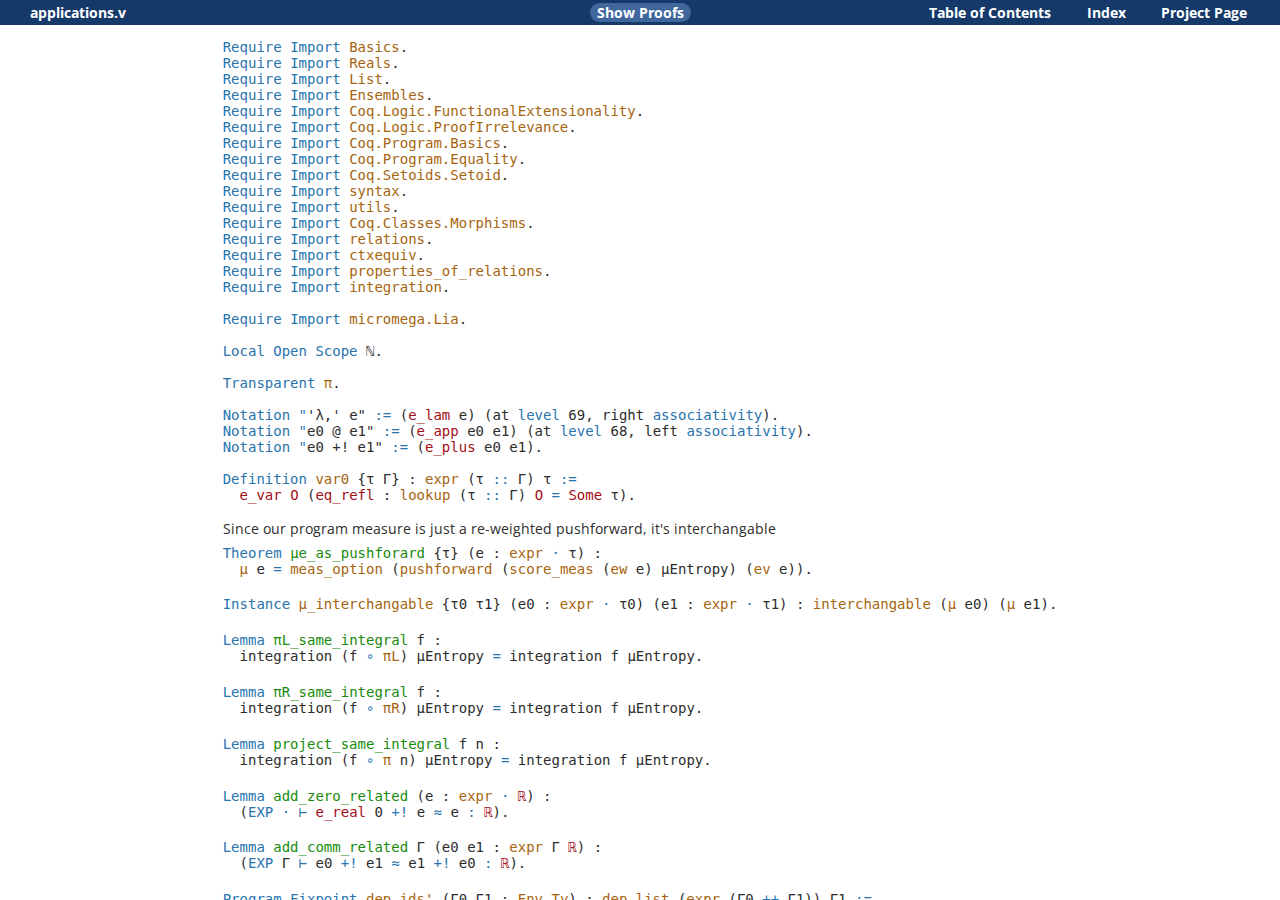
==== OpSemProofs.applications.html @ eb6f18a5 "d03e4a4a4a1ad5400161d185a262618cd5319046" ====
<!DOCTYPE html PUBLIC "-//W3C//DTD XHTML 1.0 Strict//EN" "http://www.w3.org/TR/xhtml1/DTD/xhtml1-strict.dtd">
<html xmlns="http://www.w3.org/1999/xhtml">

<head>
<meta http-equiv="Content-Type" content="text/html;charset=utf-8" />
<link href="coqdoc.css" rel="stylesheet" type="text/css" />
<link href="coqdocjs.css" rel="stylesheet" type="text/css"/>
<script type="text/javascript" src="config.js"></script>
<script type="text/javascript" src="coqdocjs.js"></script>
</head>

<body onload="document.getElementById('content').focus()">
  <div id="header">
    <span class="left">
      <span class="modulename"> <script> document.write(document.title) </script> </span>
    </span>

    <span class="button" id="toggle-proofs"></span>

    <span class="right">
      <a href="../">Project Page</a>
      <a href="./indexpage.html"> Index </a>
      <a href="./toc.html"> Table of Contents </a>
    </span>
</div>
    <div id="content" tabindex="-1" onblur="document.getElementById('content').focus()">
    <div id="main">
<h1 class="libtitle">OpSemProofs.applications</h1>

<div class="code">
<span class="id" title="keyword">Require</span> <span class="id" title="keyword">Import</span> <a class="idref" href="http://coq.inria.fr/distrib/8.6/stdlib/Coq.Program.Basics.html#"><span class="id" title="library">Basics</span></a>.<br/>
<span class="id" title="keyword">Require</span> <span class="id" title="keyword">Import</span> <a class="idref" href="http://coq.inria.fr/distrib/8.6/stdlib/Coq.Reals.Reals.html#"><span class="id" title="library">Reals</span></a>.<br/>
<span class="id" title="keyword">Require</span> <span class="id" title="keyword">Import</span> <a class="idref" href="http://coq.inria.fr/distrib/8.6/stdlib/Coq.Lists.List.html#"><span class="id" title="library">List</span></a>.<br/>
<span class="id" title="keyword">Require</span> <span class="id" title="keyword">Import</span> <a class="idref" href="http://coq.inria.fr/distrib/8.6/stdlib/Coq.Sets.Ensembles.html#"><span class="id" title="library">Ensembles</span></a>.<br/>
<span class="id" title="keyword">Require</span> <span class="id" title="keyword">Import</span> <a class="idref" href="http://coq.inria.fr/distrib/8.6/stdlib/Coq.Logic.FunctionalExtensionality.html#"><span class="id" title="library">Coq.Logic.FunctionalExtensionality</span></a>.<br/>
<span class="id" title="keyword">Require</span> <span class="id" title="keyword">Import</span> <a class="idref" href="http://coq.inria.fr/distrib/8.6/stdlib/Coq.Logic.ProofIrrelevance.html#"><span class="id" title="library">Coq.Logic.ProofIrrelevance</span></a>.<br/>
<span class="id" title="keyword">Require</span> <span class="id" title="keyword">Import</span> <a class="idref" href="http://coq.inria.fr/distrib/8.6/stdlib/Coq.Program.Basics.html#"><span class="id" title="library">Coq.Program.Basics</span></a>.<br/>
<span class="id" title="keyword">Require</span> <span class="id" title="keyword">Import</span> <a class="idref" href="http://coq.inria.fr/distrib/8.6/stdlib/Coq.Program.Equality.html#"><span class="id" title="library">Coq.Program.Equality</span></a>.<br/>
<span class="id" title="keyword">Require</span> <span class="id" title="keyword">Import</span> <a class="idref" href="http://coq.inria.fr/distrib/8.6/stdlib/Coq.Setoids.Setoid.html#"><span class="id" title="library">Coq.Setoids.Setoid</span></a>.<br/>
<span class="id" title="keyword">Require</span> <span class="id" title="keyword">Import</span> <a class="idref" href="OpSemProofs.syntax.html#"><span class="id" title="library">syntax</span></a>.<br/>
<span class="id" title="keyword">Require</span> <span class="id" title="keyword">Import</span> <a class="idref" href="OpSemProofs.utils.html#"><span class="id" title="library">utils</span></a>.<br/>
<span class="id" title="keyword">Require</span> <span class="id" title="keyword">Import</span> <a class="idref" href="http://coq.inria.fr/distrib/8.6/stdlib/Coq.Classes.Morphisms.html#"><span class="id" title="library">Coq.Classes.Morphisms</span></a>.<br/>
<span class="id" title="keyword">Require</span> <span class="id" title="keyword">Import</span> <a class="idref" href="OpSemProofs.relations.html#"><span class="id" title="library">relations</span></a>.<br/>
<span class="id" title="keyword">Require</span> <span class="id" title="keyword">Import</span> <a class="idref" href="OpSemProofs.ctxequiv.html#"><span class="id" title="library">ctxequiv</span></a>.<br/>
<span class="id" title="keyword">Require</span> <span class="id" title="keyword">Import</span> <a class="idref" href="OpSemProofs.properties_of_relations.html#"><span class="id" title="library">properties_of_relations</span></a>.<br/>
<span class="id" title="keyword">Require</span> <span class="id" title="keyword">Import</span> <a class="idref" href="OpSemProofs.integration.html#"><span class="id" title="library">integration</span></a>.<br/>

<br/>
<span class="id" title="keyword">Require</span> <span class="id" title="keyword">Import</span> <a class="idref" href="http://coq.inria.fr/distrib/8.6/stdlib/Coq.micromega.Lia.html#"><span class="id" title="library">micromega.Lia</span></a>.<br/>

<br/>
<span class="id" title="keyword">Local Open</span> <span class="id" title="keyword">Scope</span> <span class="id" title="var">nat</span>.<br/>

<br/>
<span class="id" title="keyword">Transparent</span> <a class="idref" href="OpSemProofs.entropy.html#31bf0b12546409e15021243132fc7574"><span class="id" title="definition">π</span></a>.<br/>

<br/>
<span class="id" title="keyword">Notation</span> <a name="65d9010c5ccaf056398b75f39e23bc42"><span class="id" title="notation">&quot;</span></a>'λ,' e" := (<a class="idref" href="OpSemProofs.syntax.html#e_lam"><span class="id" title="constructor">e_lam</span></a> <span class="id" title="var">e</span>) (<span class="id" title="tactic">at</span> <span class="id" title="keyword">level</span> 69, <span class="id" title="tactic">right</span> <span class="id" title="keyword">associativity</span>).<br/>
<span class="id" title="keyword">Notation</span> <a name="c08910e202733241c0ff38b25be5a0c9"><span class="id" title="notation">&quot;</span></a>e0 @ e1" := (<a class="idref" href="OpSemProofs.syntax.html#e_app"><span class="id" title="constructor">e_app</span></a> <span class="id" title="var">e0</span> <span class="id" title="var">e1</span>) (<span class="id" title="tactic">at</span> <span class="id" title="keyword">level</span> 68, <span class="id" title="tactic">left</span> <span class="id" title="keyword">associativity</span>).<br/>
<span class="id" title="keyword">Notation</span> <a name="4da2177d195dc82064c14a944a31fdb1"><span class="id" title="notation">&quot;</span></a>e0 +! e1" := (<a class="idref" href="OpSemProofs.syntax.html#e_plus"><span class="id" title="constructor">e_plus</span></a> <span class="id" title="var">e0</span> <span class="id" title="var">e1</span>).<br/>

<br/>
<span class="id" title="keyword">Definition</span> <a name="var_0"><span class="id" title="definition">var_0</span></a> {τ <span class="id" title="var">Γ</span>} : <a class="idref" href="OpSemProofs.syntax.html#expr"><span class="id" title="inductive">expr</span></a> (<a class="idref" href="OpSemProofs.applications.html#a788b57bb5319497a4de11f3392dcbc3"><span class="id" title="variable">τ</span></a> <a class="idref" href="http://coq.inria.fr/distrib/8.6/stdlib/Coq.Init.Datatypes.html#0a8150c3c4df34d205c5ed9a427e2ed5"><span class="id" title="notation">::</span></a> <a class="idref" href="OpSemProofs.applications.html#1b004e48cd1f64e22d5c000cf0d7f047"><span class="id" title="variable">Γ</span></a>) <a class="idref" href="OpSemProofs.applications.html#a788b57bb5319497a4de11f3392dcbc3"><span class="id" title="variable">τ</span></a> :=<br/>
&nbsp;&nbsp;<a class="idref" href="OpSemProofs.syntax.html#e_var"><span class="id" title="constructor">e_var</span></a> <a class="idref" href="http://coq.inria.fr/distrib/8.6/stdlib/Coq.Init.Datatypes.html#O"><span class="id" title="constructor">O</span></a> (<a class="idref" href="http://coq.inria.fr/distrib/8.6/stdlib/Coq.Init.Logic.html#eq_refl"><span class="id" title="constructor">eq_refl</span></a> : <a class="idref" href="OpSemProofs.syntax.html#lookup"><span class="id" title="definition">lookup</span></a> (<a class="idref" href="OpSemProofs.applications.html#a788b57bb5319497a4de11f3392dcbc3"><span class="id" title="variable">τ</span></a> <a class="idref" href="http://coq.inria.fr/distrib/8.6/stdlib/Coq.Init.Datatypes.html#0a8150c3c4df34d205c5ed9a427e2ed5"><span class="id" title="notation">::</span></a> <a class="idref" href="OpSemProofs.applications.html#1b004e48cd1f64e22d5c000cf0d7f047"><span class="id" title="variable">Γ</span></a>) <a class="idref" href="http://coq.inria.fr/distrib/8.6/stdlib/Coq.Init.Datatypes.html#O"><span class="id" title="constructor">O</span></a> <a class="idref" href="http://coq.inria.fr/distrib/8.6/stdlib/Coq.Init.Logic.html#1c39bf18749e5cc609e83c0a0ba5a372"><span class="id" title="notation">=</span></a> <a class="idref" href="http://coq.inria.fr/distrib/8.6/stdlib/Coq.Init.Datatypes.html#Some"><span class="id" title="constructor">Some</span></a> <a class="idref" href="OpSemProofs.applications.html#a788b57bb5319497a4de11f3392dcbc3"><span class="id" title="variable">τ</span></a>).<br/>

<br/>
</div>

<div class="doc">
Since our program measure is just a re-weighted pushforward, it's interchangable 
</div>
<div class="code">
<span class="id" title="keyword">Theorem</span> <a name="85ea0b4441c825b385ac281f0a2ead7b"><span class="id" title="lemma">μe_as_pushforard</span></a> {τ} (<span class="id" title="var">e</span> : <a class="idref" href="OpSemProofs.syntax.html#expr"><span class="id" title="inductive">expr</span></a> <a class="idref" href="OpSemProofs.syntax.html#e2ec2a380d764ef079e64369fbd29f66"><span class="id" title="notation">·</span></a> <a class="idref" href="OpSemProofs.applications.html#a788b57bb5319497a4de11f3392dcbc3"><span class="id" title="variable">τ</span></a>) :<br/>
&nbsp;&nbsp;<a class="idref" href="OpSemProofs.relations.html#a1155692e3f69913320174f980c7eaf1"><span class="id" title="definition">μ</span></a> <a class="idref" href="OpSemProofs.applications.html#e"><span class="id" title="variable">e</span></a> <a class="idref" href="http://coq.inria.fr/distrib/8.6/stdlib/Coq.Init.Logic.html#1c39bf18749e5cc609e83c0a0ba5a372"><span class="id" title="notation">=</span></a> <a class="idref" href="OpSemProofs.integration.html#meas_option"><span class="id" title="definition">meas_option</span></a> (<a class="idref" href="OpSemProofs.integration.html#pushforward"><span class="id" title="definition">pushforward</span></a> (<a class="idref" href="OpSemProofs.integration.html#score_meas"><span class="id" title="definition">score_meas</span></a> (<a class="idref" href="OpSemProofs.relations.html#ew"><span class="id" title="definition">ew</span></a> <a class="idref" href="OpSemProofs.applications.html#e"><span class="id" title="variable">e</span></a>) <a class="idref" href="OpSemProofs.integration.html#0dfb6736089a821010aaeb3893e7247c"><span class="id" title="axiom">μEntropy</span></a>) (<a class="idref" href="OpSemProofs.relations.html#ev"><span class="id" title="definition">ev</span></a> <a class="idref" href="OpSemProofs.applications.html#e"><span class="id" title="variable">e</span></a>)).<br/>
<span class="id" title="keyword">Proof</span>.<br/>
&nbsp;&nbsp;<span class="id" title="tactic">intros</span>.<br/>

<br/>
&nbsp;&nbsp;<span class="id" title="tactic">extensionality</span> <span class="id" title="var">A</span>.<br/>
&nbsp;&nbsp;<span class="id" title="tactic">unfold</span> <a class="idref" href="OpSemProofs.relations.html#a1155692e3f69913320174f980c7eaf1"><span class="id" title="definition">μ</span></a>, <a class="idref" href="OpSemProofs.integration.html#meas_bind"><span class="id" title="definition">meas_bind</span></a>, <a class="idref" href="OpSemProofs.integration.html#meas_option"><span class="id" title="definition">meas_option</span></a>, <a class="idref" href="OpSemProofs.integration.html#pushforward"><span class="id" title="definition">pushforward</span></a>, <a class="idref" href="OpSemProofs.integration.html#score_meas"><span class="id" title="definition">score_meas</span></a>, <a class="idref" href="http://coq.inria.fr/distrib/8.6/stdlib/Coq.Program.Basics.html#compose"><span class="id" title="definition">compose</span></a>, <a class="idref" href="OpSemProofs.integration.html#preimage"><span class="id" title="definition">preimage</span></a>, <a class="idref" href="OpSemProofs.relations.html#eval_in"><span class="id" title="definition">eval_in</span></a>.<br/>
&nbsp;&nbsp;<span class="id" title="tactic">setoid_rewrite</span> <a class="idref" href="OpSemProofs.integration.html#riemann_def_of_lebesgue_integration"><span class="id" title="axiom">riemann_def_of_lebesgue_integration</span></a>.<br/>
&nbsp;&nbsp;<span class="id" title="var">integrand_extensionality</span> <span class="id" title="var">t</span>.<br/>
&nbsp;&nbsp;<span class="id" title="tactic">f_equal</span>.<br/>
&nbsp;&nbsp;<span class="id" title="tactic">extensionality</span> σ.<br/>

<br/>
&nbsp;&nbsp;<span class="id" title="tactic">unfold</span> <a class="idref" href="OpSemProofs.integration.html#indicator"><span class="id" title="definition">indicator</span></a>.<br/>
&nbsp;&nbsp;<span class="id" title="tactic">rewrite</span> <a class="idref" href="OpSemProofs.ennr.html#ennr_mul_comm"><span class="id" title="lemma">ennr_mul_comm</span></a>.<br/>
&nbsp;&nbsp;<span class="id" title="tactic">destruct</span> <a class="idref" href="OpSemProofs.relations.html#ev"><span class="id" title="definition">ev</span></a>; <span class="id" title="tactic">auto</span>.<br/>
<span class="id" title="keyword">Qed</span>.<br/>

<br/>
<span class="id" title="keyword">Instance</span> <a name="2be176f2e0eea699c741e37f67beb394"><span class="id" title="instance">μ_interchangable</span></a> {τ0 τ1} (<span class="id" title="var">e0</span> : <a class="idref" href="OpSemProofs.syntax.html#expr"><span class="id" title="inductive">expr</span></a> <a class="idref" href="OpSemProofs.syntax.html#e2ec2a380d764ef079e64369fbd29f66"><span class="id" title="notation">·</span></a> <a class="idref" href="OpSemProofs.applications.html#3be58cfc4942dd09d44df0a37626404b"><span class="id" title="variable">τ0</span></a>) (<span class="id" title="var">e1</span> : <a class="idref" href="OpSemProofs.syntax.html#expr"><span class="id" title="inductive">expr</span></a> <a class="idref" href="OpSemProofs.syntax.html#e2ec2a380d764ef079e64369fbd29f66"><span class="id" title="notation">·</span></a> <a class="idref" href="OpSemProofs.applications.html#d2bf239da53026c9c58d9d2eb1ceb59e"><span class="id" title="variable">τ1</span></a>) : <a class="idref" href="OpSemProofs.integration.html#interchangable"><span class="id" title="class">interchangable</span></a> (<a class="idref" href="OpSemProofs.relations.html#a1155692e3f69913320174f980c7eaf1"><span class="id" title="definition">μ</span></a> <a class="idref" href="OpSemProofs.applications.html#e0"><span class="id" title="variable">e0</span></a>) (<a class="idref" href="OpSemProofs.relations.html#a1155692e3f69913320174f980c7eaf1"><span class="id" title="definition">μ</span></a> <a class="idref" href="OpSemProofs.applications.html#e1"><span class="id" title="variable">e1</span></a>).<br/>
<span class="id" title="keyword">Proof</span>.<br/>
&nbsp;&nbsp;<span class="id" title="tactic">repeat</span> <span class="id" title="tactic">intro</span>.<br/>
&nbsp;&nbsp;<span class="id" title="tactic">rewrite</span> 2 <a class="idref" href="OpSemProofs.applications.html#85ea0b4441c825b385ac281f0a2ead7b"><span class="id" title="lemma">μe_as_pushforard</span></a>.<br/>

<br/>
&nbsp;&nbsp;<span class="id" title="tactic">apply</span> <a class="idref" href="OpSemProofs.integration.html#meas_option_interchangable"><span class="id" title="instance">meas_option_interchangable</span></a>, <a class="idref" href="OpSemProofs.integration.html#pushforward_interchangable"><span class="id" title="instance">pushforward_interchangable</span></a>, <a class="idref" href="OpSemProofs.integration.html#score_meas_interchangable"><span class="id" title="instance">score_meas_interchangable</span></a>.<br/>
&nbsp;&nbsp;<span class="id" title="tactic">apply</span> <a class="idref" href="OpSemProofs.integration.html#interchangable_sym"><span class="id" title="definition">interchangable_sym</span></a>.<br/>
&nbsp;&nbsp;<span class="id" title="tactic">apply</span> <a class="idref" href="OpSemProofs.integration.html#meas_option_interchangable"><span class="id" title="instance">meas_option_interchangable</span></a>, <a class="idref" href="OpSemProofs.integration.html#pushforward_interchangable"><span class="id" title="instance">pushforward_interchangable</span></a>, <a class="idref" href="OpSemProofs.integration.html#score_meas_interchangable"><span class="id" title="instance">score_meas_interchangable</span></a>.<br/>
&nbsp;&nbsp;<span class="id" title="tactic">apply</span> <a class="idref" href="OpSemProofs.integration.html#sigma_finite_is_interchangable"><span class="id" title="instance">sigma_finite_is_interchangable</span></a>; <span class="id" title="tactic">auto</span>.<br/>
<span class="id" title="keyword">Qed</span>.<br/>

<br/>
<span class="id" title="keyword">Lemma</span> <a name="cbaecc9fc20d04e6a332589d28c6b521"><span class="id" title="lemma">π</span></a><a name="cbaecc9fc20d04e6a332589d28c6b521"><span class="id" title="lemma">L_same_integral</span></a> <span class="id" title="var">f</span> :<br/>
&nbsp;&nbsp;<a class="idref" href="OpSemProofs.integration.html#integration"><span class="id" title="axiom">integration</span></a> (<a class="idref" href="OpSemProofs.applications.html#f"><span class="id" title="variable">f</span></a> <a class="idref" href="OpSemProofs.utils.html#28309b4b31fc061cea0bf998329431b2"><span class="id" title="notation">∘</span></a> <a class="idref" href="OpSemProofs.entropy.html#31c76a36555cdb7bda2afea8f8b43fb5"><span class="id" title="definition">π</span></a><a class="idref" href="OpSemProofs.entropy.html#31c76a36555cdb7bda2afea8f8b43fb5"><span class="id" title="definition">L</span></a>) <a class="idref" href="OpSemProofs.integration.html#0dfb6736089a821010aaeb3893e7247c"><span class="id" title="axiom">μEntropy</span></a> <a class="idref" href="http://coq.inria.fr/distrib/8.6/stdlib/Coq.Init.Logic.html#1c39bf18749e5cc609e83c0a0ba5a372"><span class="id" title="notation">=</span></a> <a class="idref" href="OpSemProofs.integration.html#integration"><span class="id" title="axiom">integration</span></a> <a class="idref" href="OpSemProofs.applications.html#f"><span class="id" title="variable">f</span></a> <a class="idref" href="OpSemProofs.integration.html#0dfb6736089a821010aaeb3893e7247c"><span class="id" title="axiom">μEntropy</span></a>.<br/>
<span class="id" title="keyword">Proof</span>.<br/>
&nbsp;&nbsp;<span class="id" title="tactic">replace</span> (<span class="id" title="var">f</span> <a class="idref" href="OpSemProofs.utils.html#28309b4b31fc061cea0bf998329431b2"><span class="id" title="notation">∘</span></a> <a class="idref" href="OpSemProofs.entropy.html#31c76a36555cdb7bda2afea8f8b43fb5"><span class="id" title="definition">π</span></a><a class="idref" href="OpSemProofs.entropy.html#31c76a36555cdb7bda2afea8f8b43fb5"><span class="id" title="definition">L</span></a>) <span class="id" title="keyword">with</span> (<span class="id" title="keyword">fun</span> σ =&gt; <a class="idref" href="http://coq.inria.fr/distrib/8.6/stdlib/Coq.Program.Equality.html#block"><span class="id" title="definition">block</span></a> (<span class="id" title="keyword">fun</span> σ<span class="id" title="var">L</span> σ<span class="id" title="var">R</span> =&gt; <span class="id" title="var">f</span> <a class="idref" href="OpSemProofs.applications.html#b34a246edaadd919fde3116514891441"><span class="id" title="variable">σ</span></a><a class="idref" href="OpSemProofs.applications.html#b34a246edaadd919fde3116514891441"><span class="id" title="variable">L</span></a>) (<a class="idref" href="OpSemProofs.entropy.html#31c76a36555cdb7bda2afea8f8b43fb5"><span class="id" title="definition">π</span></a><a class="idref" href="OpSemProofs.entropy.html#31c76a36555cdb7bda2afea8f8b43fb5"><span class="id" title="definition">L</span></a> <a class="idref" href="OpSemProofs.applications.html#3122c41ebe889f745cb9bbe1c92165c3"><span class="id" title="variable">σ</span></a>) (<a class="idref" href="OpSemProofs.entropy.html#3f47f6a7fc05e816047de1ebd2a32693"><span class="id" title="definition">π</span></a><a class="idref" href="OpSemProofs.entropy.html#3f47f6a7fc05e816047de1ebd2a32693"><span class="id" title="definition">R</span></a> <a class="idref" href="OpSemProofs.applications.html#3122c41ebe889f745cb9bbe1c92165c3"><span class="id" title="variable">σ</span></a>)) <span class="id" title="tactic">by</span> <span class="id" title="tactic">auto</span>.<br/>
&nbsp;&nbsp;<span class="id" title="tactic">rewrite</span> <a class="idref" href="OpSemProofs.integration.html#ed3afcd402abe270516a6ae3f8c8535f"><span class="id" title="axiom">integration_</span></a><a class="idref" href="OpSemProofs.integration.html#ed3afcd402abe270516a6ae3f8c8535f"><span class="id" title="axiom">π</span></a><a class="idref" href="OpSemProofs.integration.html#ed3afcd402abe270516a6ae3f8c8535f"><span class="id" title="axiom">L_</span></a><a class="idref" href="OpSemProofs.integration.html#ed3afcd402abe270516a6ae3f8c8535f"><span class="id" title="axiom">π</span></a><a class="idref" href="OpSemProofs.integration.html#ed3afcd402abe270516a6ae3f8c8535f"><span class="id" title="axiom">R</span></a>.<br/>
&nbsp;&nbsp;<span class="id" title="tactic">unfold</span> <a class="idref" href="http://coq.inria.fr/distrib/8.6/stdlib/Coq.Program.Equality.html#block"><span class="id" title="definition">block</span></a>.<br/>
&nbsp;&nbsp;<span class="id" title="tactic">simpl</span>.<br/>
&nbsp;&nbsp;<span class="id" title="tactic">f_equal</span>.<br/>
&nbsp;&nbsp;<span class="id" title="tactic">extensionality</span> σ.<br/>
&nbsp;&nbsp;<span class="id" title="tactic">apply</span> <a class="idref" href="OpSemProofs.integration.html#integration_const_entropy"><span class="id" title="lemma">integration_const_entropy</span></a>; <span class="id" title="tactic">auto</span>.<br/>
<span class="id" title="keyword">Qed</span>.<br/>

<br/>
<span class="id" title="keyword">Lemma</span> <a name="bfac5eddf9fc1d8942a4ab8db88b46db"><span class="id" title="lemma">π</span></a><a name="bfac5eddf9fc1d8942a4ab8db88b46db"><span class="id" title="lemma">R_same_integral</span></a> <span class="id" title="var">f</span> :<br/>
&nbsp;&nbsp;<a class="idref" href="OpSemProofs.integration.html#integration"><span class="id" title="axiom">integration</span></a> (<a class="idref" href="OpSemProofs.applications.html#f"><span class="id" title="variable">f</span></a> <a class="idref" href="OpSemProofs.utils.html#28309b4b31fc061cea0bf998329431b2"><span class="id" title="notation">∘</span></a> <a class="idref" href="OpSemProofs.entropy.html#3f47f6a7fc05e816047de1ebd2a32693"><span class="id" title="definition">π</span></a><a class="idref" href="OpSemProofs.entropy.html#3f47f6a7fc05e816047de1ebd2a32693"><span class="id" title="definition">R</span></a>) <a class="idref" href="OpSemProofs.integration.html#0dfb6736089a821010aaeb3893e7247c"><span class="id" title="axiom">μEntropy</span></a> <a class="idref" href="http://coq.inria.fr/distrib/8.6/stdlib/Coq.Init.Logic.html#1c39bf18749e5cc609e83c0a0ba5a372"><span class="id" title="notation">=</span></a> <a class="idref" href="OpSemProofs.integration.html#integration"><span class="id" title="axiom">integration</span></a> <a class="idref" href="OpSemProofs.applications.html#f"><span class="id" title="variable">f</span></a> <a class="idref" href="OpSemProofs.integration.html#0dfb6736089a821010aaeb3893e7247c"><span class="id" title="axiom">μEntropy</span></a>.<br/>
<span class="id" title="keyword">Proof</span>.<br/>
&nbsp;&nbsp;<span class="id" title="tactic">replace</span> (<span class="id" title="var">f</span> <a class="idref" href="OpSemProofs.utils.html#28309b4b31fc061cea0bf998329431b2"><span class="id" title="notation">∘</span></a> <a class="idref" href="OpSemProofs.entropy.html#3f47f6a7fc05e816047de1ebd2a32693"><span class="id" title="definition">π</span></a><a class="idref" href="OpSemProofs.entropy.html#3f47f6a7fc05e816047de1ebd2a32693"><span class="id" title="definition">R</span></a>) <span class="id" title="keyword">with</span> (<span class="id" title="keyword">fun</span> σ =&gt; <a class="idref" href="http://coq.inria.fr/distrib/8.6/stdlib/Coq.Program.Equality.html#block"><span class="id" title="definition">block</span></a> (<span class="id" title="keyword">fun</span> σ<span class="id" title="var">L</span> σ<span class="id" title="var">R</span> =&gt; <span class="id" title="var">f</span> <a class="idref" href="OpSemProofs.applications.html#7a5df5b9a6128bb43ae23bafa2ccb45e"><span class="id" title="variable">σ</span></a><a class="idref" href="OpSemProofs.applications.html#7a5df5b9a6128bb43ae23bafa2ccb45e"><span class="id" title="variable">R</span></a>) (<a class="idref" href="OpSemProofs.entropy.html#31c76a36555cdb7bda2afea8f8b43fb5"><span class="id" title="definition">π</span></a><a class="idref" href="OpSemProofs.entropy.html#31c76a36555cdb7bda2afea8f8b43fb5"><span class="id" title="definition">L</span></a> <a class="idref" href="OpSemProofs.applications.html#3122c41ebe889f745cb9bbe1c92165c3"><span class="id" title="variable">σ</span></a>) (<a class="idref" href="OpSemProofs.entropy.html#3f47f6a7fc05e816047de1ebd2a32693"><span class="id" title="definition">π</span></a><a class="idref" href="OpSemProofs.entropy.html#3f47f6a7fc05e816047de1ebd2a32693"><span class="id" title="definition">R</span></a> <a class="idref" href="OpSemProofs.applications.html#3122c41ebe889f745cb9bbe1c92165c3"><span class="id" title="variable">σ</span></a>)) <span class="id" title="tactic">by</span> <span class="id" title="tactic">auto</span>.<br/>
&nbsp;&nbsp;<span class="id" title="tactic">rewrite</span> <a class="idref" href="OpSemProofs.integration.html#ed3afcd402abe270516a6ae3f8c8535f"><span class="id" title="axiom">integration_</span></a><a class="idref" href="OpSemProofs.integration.html#ed3afcd402abe270516a6ae3f8c8535f"><span class="id" title="axiom">π</span></a><a class="idref" href="OpSemProofs.integration.html#ed3afcd402abe270516a6ae3f8c8535f"><span class="id" title="axiom">L_</span></a><a class="idref" href="OpSemProofs.integration.html#ed3afcd402abe270516a6ae3f8c8535f"><span class="id" title="axiom">π</span></a><a class="idref" href="OpSemProofs.integration.html#ed3afcd402abe270516a6ae3f8c8535f"><span class="id" title="axiom">R</span></a>.<br/>
&nbsp;&nbsp;<span class="id" title="tactic">unfold</span> <a class="idref" href="http://coq.inria.fr/distrib/8.6/stdlib/Coq.Program.Equality.html#block"><span class="id" title="definition">block</span></a>.<br/>
&nbsp;&nbsp;<span class="id" title="tactic">simpl</span>.<br/>
&nbsp;&nbsp;<span class="id" title="tactic">apply</span> <a class="idref" href="OpSemProofs.integration.html#integration_const_entropy"><span class="id" title="lemma">integration_const_entropy</span></a>; <span class="id" title="tactic">auto</span>.<br/>
<span class="id" title="keyword">Qed</span>.<br/>

<br/>
<span class="id" title="keyword">Lemma</span> <a name="project_same_integral"><span class="id" title="lemma">project_same_integral</span></a> <span class="id" title="var">f</span> <span class="id" title="var">n</span> :<br/>
&nbsp;&nbsp;<a class="idref" href="OpSemProofs.integration.html#integration"><span class="id" title="axiom">integration</span></a> (<a class="idref" href="OpSemProofs.applications.html#f"><span class="id" title="variable">f</span></a> <a class="idref" href="OpSemProofs.utils.html#28309b4b31fc061cea0bf998329431b2"><span class="id" title="notation">∘</span></a> <a class="idref" href="OpSemProofs.entropy.html#31bf0b12546409e15021243132fc7574"><span class="id" title="definition">π</span></a> <a class="idref" href="OpSemProofs.applications.html#n"><span class="id" title="variable">n</span></a>) <a class="idref" href="OpSemProofs.integration.html#0dfb6736089a821010aaeb3893e7247c"><span class="id" title="axiom">μEntropy</span></a> <a class="idref" href="http://coq.inria.fr/distrib/8.6/stdlib/Coq.Init.Logic.html#1c39bf18749e5cc609e83c0a0ba5a372"><span class="id" title="notation">=</span></a> <a class="idref" href="OpSemProofs.integration.html#integration"><span class="id" title="axiom">integration</span></a> <a class="idref" href="OpSemProofs.applications.html#f"><span class="id" title="variable">f</span></a> <a class="idref" href="OpSemProofs.integration.html#0dfb6736089a821010aaeb3893e7247c"><span class="id" title="axiom">μEntropy</span></a>.<br/>
<span class="id" title="keyword">Proof</span>.<br/>
&nbsp;&nbsp;<span class="id" title="tactic">induction</span> <span class="id" title="var">n</span>. {<br/>
&nbsp;&nbsp;&nbsp;&nbsp;<span class="id" title="tactic">unfold</span> <a class="idref" href="OpSemProofs.entropy.html#31bf0b12546409e15021243132fc7574"><span class="id" title="definition">π</span></a>.<br/>
&nbsp;&nbsp;&nbsp;&nbsp;<span class="id" title="tactic">apply</span> <a class="idref" href="OpSemProofs.applications.html#cbaecc9fc20d04e6a332589d28c6b521"><span class="id" title="lemma">π</span></a><a class="idref" href="OpSemProofs.applications.html#cbaecc9fc20d04e6a332589d28c6b521"><span class="id" title="lemma">L_same_integral</span></a>.<br/>
&nbsp;&nbsp;} {<br/>
&nbsp;&nbsp;&nbsp;&nbsp;<span class="id" title="tactic">rewrite</span> &lt;- <span class="id" title="var">IHn</span>.<br/>
&nbsp;&nbsp;&nbsp;&nbsp;<span class="id" title="tactic">clear</span> <span class="id" title="var">IHn</span>.<br/>
&nbsp;&nbsp;&nbsp;&nbsp;<span class="id" title="tactic">replace</span> (<span class="id" title="var">f</span> <a class="idref" href="OpSemProofs.utils.html#28309b4b31fc061cea0bf998329431b2"><span class="id" title="notation">∘</span></a> <a class="idref" href="OpSemProofs.entropy.html#31bf0b12546409e15021243132fc7574"><span class="id" title="definition">π</span></a> (<a class="idref" href="http://coq.inria.fr/distrib/8.6/stdlib/Coq.Init.Datatypes.html#S"><span class="id" title="constructor">S</span></a> <span class="id" title="var">n</span>)) <span class="id" title="keyword">with</span> (<span class="id" title="var">f</span> <a class="idref" href="OpSemProofs.utils.html#28309b4b31fc061cea0bf998329431b2"><span class="id" title="notation">∘</span></a> <a class="idref" href="OpSemProofs.entropy.html#31bf0b12546409e15021243132fc7574"><span class="id" title="definition">π</span></a> <span class="id" title="var">n</span> <a class="idref" href="OpSemProofs.utils.html#28309b4b31fc061cea0bf998329431b2"><span class="id" title="notation">∘</span></a> <a class="idref" href="OpSemProofs.entropy.html#3f47f6a7fc05e816047de1ebd2a32693"><span class="id" title="definition">π</span></a><a class="idref" href="OpSemProofs.entropy.html#3f47f6a7fc05e816047de1ebd2a32693"><span class="id" title="definition">R</span></a>) <span class="id" title="tactic">by</span> <span class="id" title="tactic">auto</span>.<br/>
&nbsp;&nbsp;&nbsp;&nbsp;<span class="id" title="tactic">apply</span> <a class="idref" href="OpSemProofs.applications.html#bfac5eddf9fc1d8942a4ab8db88b46db"><span class="id" title="lemma">π</span></a><a class="idref" href="OpSemProofs.applications.html#bfac5eddf9fc1d8942a4ab8db88b46db"><span class="id" title="lemma">R_same_integral</span></a>.<br/>
&nbsp;&nbsp;}<br/>
<span class="id" title="keyword">Qed</span>.<br/>

<br/>
<span class="id" title="keyword">Lemma</span> <a name="add_zero_related"><span class="id" title="lemma">add_zero_related</span></a> (<span class="id" title="var">e</span> : <a class="idref" href="OpSemProofs.syntax.html#expr"><span class="id" title="inductive">expr</span></a> <a class="idref" href="OpSemProofs.syntax.html#e2ec2a380d764ef079e64369fbd29f66"><span class="id" title="notation">·</span></a> <a class="idref" href="OpSemProofs.syntax.html#e7b0d812dc6fa89f651429266ac01c95"><span class="id" title="constructor">ℝ</span></a>) :<br/>
&nbsp;&nbsp;(<a class="idref" href="OpSemProofs.relations.html#ddffdd593e1b78db8f6c6c6fd2af39d5"><span class="id" title="notation">EXP</span></a> <a class="idref" href="OpSemProofs.syntax.html#e2ec2a380d764ef079e64369fbd29f66"><span class="id" title="notation">·</span></a> <a class="idref" href="OpSemProofs.relations.html#ddffdd593e1b78db8f6c6c6fd2af39d5"><span class="id" title="notation">⊢</span></a> <a class="idref" href="OpSemProofs.syntax.html#e_real"><span class="id" title="constructor">e_real</span></a> 0 <a class="idref" href="OpSemProofs.applications.html#4da2177d195dc82064c14a944a31fdb1"><span class="id" title="notation">+!</span></a> <a class="idref" href="OpSemProofs.applications.html#e"><span class="id" title="variable">e</span></a> <a class="idref" href="OpSemProofs.relations.html#ddffdd593e1b78db8f6c6c6fd2af39d5"><span class="id" title="notation">≈</span></a> <a class="idref" href="OpSemProofs.applications.html#e"><span class="id" title="variable">e</span></a> <a class="idref" href="OpSemProofs.relations.html#ddffdd593e1b78db8f6c6c6fd2af39d5"><span class="id" title="notation">:</span></a> <a class="idref" href="OpSemProofs.syntax.html#e7b0d812dc6fa89f651429266ac01c95"><span class="id" title="constructor">ℝ</span></a>).<br/>
<span class="id" title="keyword">Proof</span>.<br/>
&nbsp;&nbsp;<span class="id" title="tactic">apply</span> <a class="idref" href="OpSemProofs.properties_of_relations.html#relate_exprs"><span class="id" title="lemma">relate_exprs</span></a>.<br/>
&nbsp;&nbsp;<span class="id" title="tactic">intros</span>.<br/>

<br/>
&nbsp;&nbsp;<span class="id" title="var">elim_sig_exprs</span>.<br/>
&nbsp;&nbsp;<span class="id" title="var">elim_erase_eqs</span>.<br/>

<br/>
&nbsp;&nbsp;<span class="id" title="tactic">rewrite</span> <a class="idref" href="OpSemProofs.relations.html#plus_as_transformer"><span class="id" title="lemma">plus_as_transformer</span></a>.<br/>
&nbsp;&nbsp;<span class="id" title="tactic">setoid_rewrite</span> (<a class="idref" href="OpSemProofs.relations.html#val_is_dirac"><span class="id" title="lemma">val_is_dirac</span></a> (<a class="idref" href="OpSemProofs.syntax.html#v_real"><span class="id" title="definition">v_real</span></a> 0)).<br/>
&nbsp;&nbsp;<span class="id" title="tactic">rewrite</span> <a class="idref" href="OpSemProofs.integration.html#meas_id_left"><span class="id" title="lemma">meas_id_left</span></a>.<br/>

<br/>
&nbsp;&nbsp;<span class="id" title="tactic">assert</span> (<a class="idref" href="OpSemProofs.relations.html#plus_in"><span class="id" title="definition">plus_in</span></a> (<a class="idref" href="OpSemProofs.syntax.html#v_real"><span class="id" title="definition">v_real</span></a> 0) <a class="idref" href="http://coq.inria.fr/distrib/8.6/stdlib/Coq.Init.Logic.html#1c39bf18749e5cc609e83c0a0ba5a372"><span class="id" title="notation">=</span></a> <a class="idref" href="OpSemProofs.integration.html#dirac"><span class="id" title="definition">dirac</span></a>). {<br/>
&nbsp;&nbsp;&nbsp;&nbsp;<span class="id" title="tactic">clear</span>.<br/>
&nbsp;&nbsp;&nbsp;&nbsp;<span class="id" title="tactic">extensionality</span> <span class="id" title="var">v</span>.<br/>
&nbsp;&nbsp;&nbsp;&nbsp;<span class="id" title="var">destruct_val</span> <span class="id" title="var">v</span>.<br/>
&nbsp;&nbsp;&nbsp;&nbsp;<span class="id" title="tactic">unfold</span> <a class="idref" href="OpSemProofs.relations.html#plus_in"><span class="id" title="definition">plus_in</span></a>; <span class="id" title="tactic">simpl</span>.<br/>
&nbsp;&nbsp;&nbsp;&nbsp;<span class="id" title="tactic">replace</span> (0 <a class="idref" href="http://coq.inria.fr/distrib/8.6/stdlib/Coq.Reals.Rdefinitions.html#7de2d195108bdf12ab090711a555a032"><span class="id" title="notation">+</span></a> <span class="id" title="var">r</span>)%<span class="id" title="var">R</span> <span class="id" title="keyword">with</span> <span class="id" title="var">r</span> <span class="id" title="tactic">by</span> <span class="id" title="tactic">ring</span>.<br/>
&nbsp;&nbsp;&nbsp;&nbsp;<span class="id" title="tactic">auto</span>.<br/>
&nbsp;&nbsp;}<br/>
<br/>
&nbsp;&nbsp;<span class="id" title="tactic">rewrite</span> <span class="id" title="var">H</span>.<br/>
&nbsp;&nbsp;<span class="id" title="tactic">rewrite</span> <a class="idref" href="OpSemProofs.integration.html#meas_id_right"><span class="id" title="lemma">meas_id_right</span></a>.<br/>
&nbsp;&nbsp;<span class="id" title="tactic">reflexivity</span>.<br/>
<span class="id" title="keyword">Qed</span>.<br/>

<br/>
<span class="id" title="keyword">Lemma</span> <a name="add_comm_related"><span class="id" title="lemma">add_comm_related</span></a> <span class="id" title="var">Γ</span> (<span class="id" title="var">e0</span> <span class="id" title="var">e1</span> : <a class="idref" href="OpSemProofs.syntax.html#expr"><span class="id" title="inductive">expr</span></a> <a class="idref" href="OpSemProofs.applications.html#1b004e48cd1f64e22d5c000cf0d7f047"><span class="id" title="variable">Γ</span></a> <a class="idref" href="OpSemProofs.syntax.html#e7b0d812dc6fa89f651429266ac01c95"><span class="id" title="constructor">ℝ</span></a>) :<br/>
&nbsp;&nbsp;(<a class="idref" href="OpSemProofs.relations.html#ddffdd593e1b78db8f6c6c6fd2af39d5"><span class="id" title="notation">EXP</span></a> <a class="idref" href="OpSemProofs.applications.html#1b004e48cd1f64e22d5c000cf0d7f047"><span class="id" title="variable">Γ</span></a> <a class="idref" href="OpSemProofs.relations.html#ddffdd593e1b78db8f6c6c6fd2af39d5"><span class="id" title="notation">⊢</span></a> <a class="idref" href="OpSemProofs.applications.html#e0"><span class="id" title="variable">e0</span></a> <a class="idref" href="OpSemProofs.applications.html#4da2177d195dc82064c14a944a31fdb1"><span class="id" title="notation">+!</span></a> <a class="idref" href="OpSemProofs.applications.html#e1"><span class="id" title="variable">e1</span></a> <a class="idref" href="OpSemProofs.relations.html#ddffdd593e1b78db8f6c6c6fd2af39d5"><span class="id" title="notation">≈</span></a> <a class="idref" href="OpSemProofs.applications.html#e1"><span class="id" title="variable">e1</span></a> <a class="idref" href="OpSemProofs.applications.html#4da2177d195dc82064c14a944a31fdb1"><span class="id" title="notation">+!</span></a> <a class="idref" href="OpSemProofs.applications.html#e0"><span class="id" title="variable">e0</span></a> <a class="idref" href="OpSemProofs.relations.html#ddffdd593e1b78db8f6c6c6fd2af39d5"><span class="id" title="notation">:</span></a> <a class="idref" href="OpSemProofs.syntax.html#e7b0d812dc6fa89f651429266ac01c95"><span class="id" title="constructor">ℝ</span></a>).<br/>
<span class="id" title="keyword">Proof</span>.<br/>
&nbsp;&nbsp;<span class="id" title="tactic">apply</span> <a class="idref" href="OpSemProofs.properties_of_relations.html#relate_exprs"><span class="id" title="lemma">relate_exprs</span></a>.<br/>
&nbsp;&nbsp;<span class="id" title="tactic">intros</span>.<br/>

<br/>
&nbsp;&nbsp;<span class="id" title="var">elim_sig_exprs</span>.<br/>
&nbsp;&nbsp;<span class="id" title="var">elim_erase_eqs</span>.<br/>

<br/>
&nbsp;&nbsp;<span class="id" title="tactic">rewrite</span> 2 <a class="idref" href="OpSemProofs.relations.html#plus_as_transformer"><span class="id" title="lemma">plus_as_transformer</span></a>.<br/>
&nbsp;&nbsp;<span class="id" title="tactic">rewrite</span> <a class="idref" href="OpSemProofs.applications.html#2be176f2e0eea699c741e37f67beb394"><span class="id" title="instance">μ_interchangable</span></a>.<br/>
&nbsp;&nbsp;<span class="id" title="var">integrand_extensionality</span> <span class="id" title="var">v1</span>.<br/>
&nbsp;&nbsp;<span class="id" title="var">integrand_extensionality</span> <span class="id" title="var">v0</span>.<br/>

<br/>
&nbsp;&nbsp;<span class="id" title="var">destruct_val</span> <span class="id" title="var">v0</span>.<br/>
&nbsp;&nbsp;<span class="id" title="var">destruct_val</span> <span class="id" title="var">v1</span>.<br/>
&nbsp;&nbsp;<span class="id" title="var">cbn</span>.<br/>
&nbsp;&nbsp;<span class="id" title="tactic">rewrite</span> <a class="idref" href="http://coq.inria.fr/distrib/8.6/stdlib/Coq.Reals.Raxioms.html#Rplus_comm"><span class="id" title="axiom">Rplus_comm</span></a>.<br/>
&nbsp;&nbsp;<span class="id" title="tactic">auto</span>.<br/>
<span class="id" title="keyword">Qed</span>.<br/>

<br/>
<span class="id" title="keyword">Program Fixpoint</span> <a name="dep_ids'"><span class="id" title="definition">dep_ids'</span></a> (<span class="id" title="var">Γ0</span> <span class="id" title="var">Γ1</span> : <a class="idref" href="OpSemProofs.syntax.html#Env"><span class="id" title="definition">Env</span></a> <a class="idref" href="OpSemProofs.syntax.html#Ty"><span class="id" title="inductive">Ty</span></a>) : <a class="idref" href="OpSemProofs.syntax.html#dep_list"><span class="id" title="inductive">dep_list</span></a> (<a class="idref" href="OpSemProofs.syntax.html#expr"><span class="id" title="inductive">expr</span></a> (<a class="idref" href="OpSemProofs.applications.html#2f534f8159ccf794f678b28da8079774"><span class="id" title="variable">Γ0</span></a> <a class="idref" href="http://coq.inria.fr/distrib/8.6/stdlib/Coq.Init.Datatypes.html#5d35a99a6abff1d64bf70538feb70e36"><span class="id" title="notation">++</span></a> <a class="idref" href="OpSemProofs.applications.html#bbb14d0bcc77c44a469e43c5550510ff"><span class="id" title="variable">Γ1</span></a>)) <a class="idref" href="OpSemProofs.applications.html#bbb14d0bcc77c44a469e43c5550510ff"><span class="id" title="variable">Γ1</span></a> :=<br/>
&nbsp;&nbsp;<span class="id" title="keyword">match</span> <a class="idref" href="OpSemProofs.applications.html#bbb14d0bcc77c44a469e43c5550510ff"><span class="id" title="variable">Γ1</span></a> <span class="id" title="keyword">return</span> <a class="idref" href="OpSemProofs.syntax.html#dep_list"><span class="id" title="inductive">dep_list</span></a> (<a class="idref" href="OpSemProofs.syntax.html#expr"><span class="id" title="inductive">expr</span></a> (<a class="idref" href="OpSemProofs.applications.html#2f534f8159ccf794f678b28da8079774"><span class="id" title="variable">Γ0</span></a> <a class="idref" href="http://coq.inria.fr/distrib/8.6/stdlib/Coq.Init.Datatypes.html#5d35a99a6abff1d64bf70538feb70e36"><span class="id" title="notation">++</span></a> <a class="idref" href="OpSemProofs.applications.html#bbb14d0bcc77c44a469e43c5550510ff"><span class="id" title="variable">Γ1</span></a>)) <a class="idref" href="OpSemProofs.applications.html#bbb14d0bcc77c44a469e43c5550510ff"><span class="id" title="variable">Γ1</span></a> <span class="id" title="keyword">with</span><br/>
&nbsp;&nbsp;| <span class="id" title="var">nil</span> =&gt; <a class="idref" href="OpSemProofs.syntax.html#dep_nil"><span class="id" title="constructor">dep_nil</span></a><br/>
&nbsp;&nbsp;| τ <a class="idref" href="http://coq.inria.fr/distrib/8.6/stdlib/Coq.Init.Datatypes.html#0a8150c3c4df34d205c5ed9a427e2ed5"><span class="id" title="notation">::</span></a> <span class="id" title="var">Γ1'</span> =&gt;<br/>
&nbsp;&nbsp;&nbsp;&nbsp;<a class="idref" href="OpSemProofs.syntax.html#dep_cons"><span class="id" title="constructor">dep_cons</span></a><br/>
&nbsp;&nbsp;&nbsp;&nbsp;&nbsp;&nbsp;(<a class="idref" href="OpSemProofs.syntax.html#e_var"><span class="id" title="constructor">e_var</span></a> (<a class="idref" href="http://coq.inria.fr/distrib/8.6/stdlib/Coq.Init.Datatypes.html#length"><span class="id" title="definition">length</span></a> <a class="idref" href="OpSemProofs.applications.html#2f534f8159ccf794f678b28da8079774"><span class="id" title="variable">Γ0</span></a>) <span class="id" title="var">_</span>)<br/>
&nbsp;&nbsp;&nbsp;&nbsp;&nbsp;&nbsp;(<a class="idref" href="http://coq.inria.fr/distrib/8.6/stdlib/Coq.Init.Logic.html#bb2ff8a75c4ea767c31697e27ea3da5c"><span class="id" title="notation">rew</span></a> <a class="idref" href="http://coq.inria.fr/distrib/8.6/stdlib/Coq.Init.Logic.html#bb2ff8a75c4ea767c31697e27ea3da5c"><span class="id" title="notation">&lt;-</span></a> <a class="idref" href="http://coq.inria.fr/distrib/8.6/stdlib/Coq.Init.Logic.html#bb2ff8a75c4ea767c31697e27ea3da5c"><span class="id" title="notation">[</span></a><span class="id" title="keyword">fun</span> <span class="id" title="var">z</span> =&gt; <a class="idref" href="OpSemProofs.syntax.html#dep_list"><span class="id" title="inductive">dep_list</span></a> (<a class="idref" href="OpSemProofs.syntax.html#expr"><span class="id" title="inductive">expr</span></a> <a class="idref" href="OpSemProofs.applications.html#z"><span class="id" title="variable">z</span></a>) <span class="id" title="var">_</span><a class="idref" href="http://coq.inria.fr/distrib/8.6/stdlib/Coq.Init.Logic.html#bb2ff8a75c4ea767c31697e27ea3da5c"><span class="id" title="notation">]</span></a> <a class="idref" href="http://coq.inria.fr/distrib/8.6/stdlib/Coq.Init.Logic.html#bb2ff8a75c4ea767c31697e27ea3da5c"><span class="id" title="notation">(</span></a><a class="idref" href="http://coq.inria.fr/distrib/8.6/stdlib/Coq.Lists.List.html#app_assoc"><span class="id" title="lemma">app_assoc</span></a> <a class="idref" href="OpSemProofs.applications.html#2f534f8159ccf794f678b28da8079774"><span class="id" title="variable">Γ0</span></a> (τ <a class="idref" href="http://coq.inria.fr/distrib/8.6/stdlib/Coq.Init.Datatypes.html#0a8150c3c4df34d205c5ed9a427e2ed5"><span class="id" title="notation">::</span></a> <a class="idref" href="http://coq.inria.fr/distrib/8.6/stdlib/Coq.Lists.List.html#nil"><span class="id" title="abbreviation">nil</span></a>) <span class="id" title="var">Γ1'</span><a class="idref" href="http://coq.inria.fr/distrib/8.6/stdlib/Coq.Init.Logic.html#bb2ff8a75c4ea767c31697e27ea3da5c"><span class="id" title="notation">)</span></a> <span class="id" title="keyword">in</span><br/>
&nbsp;&nbsp;&nbsp;&nbsp;&nbsp;&nbsp;&nbsp;&nbsp;&nbsp;&nbsp;<a class="idref" href="OpSemProofs.applications.html#dep_ids'"><span class="id" title="definition">dep_ids'</span></a> (<a class="idref" href="OpSemProofs.applications.html#2f534f8159ccf794f678b28da8079774"><span class="id" title="variable">Γ0</span></a> <a class="idref" href="http://coq.inria.fr/distrib/8.6/stdlib/Coq.Init.Datatypes.html#5d35a99a6abff1d64bf70538feb70e36"><span class="id" title="notation">++</span></a> τ <a class="idref" href="http://coq.inria.fr/distrib/8.6/stdlib/Coq.Init.Datatypes.html#0a8150c3c4df34d205c5ed9a427e2ed5"><span class="id" title="notation">::</span></a> <a class="idref" href="http://coq.inria.fr/distrib/8.6/stdlib/Coq.Lists.List.html#nil"><span class="id" title="abbreviation">nil</span></a>) <span class="id" title="var">Γ1'</span>)<br/>
&nbsp;&nbsp;<span class="id" title="keyword">end</span>.<br/>
<span class="id" title="keyword">Next</span> <span class="id" title="keyword">Obligation</span>.<br/>
&nbsp;&nbsp;<span class="id" title="tactic">induction</span> <span class="id" title="var">Γ0</span>; <span class="id" title="tactic">auto</span>.<br/>
<span class="id" title="keyword">Qed</span>.<br/>

<br/>
<span class="id" title="keyword">Definition</span> <a name="dep_ids"><span class="id" title="definition">dep_ids</span></a> := <a class="idref" href="OpSemProofs.applications.html#dep_ids'"><span class="id" title="definition">dep_ids'</span></a> <a class="idref" href="OpSemProofs.syntax.html#e2ec2a380d764ef079e64369fbd29f66"><span class="id" title="notation">·</span></a>.<br/>

<br/>
<span class="id" title="keyword">Lemma</span> <a name="erase_eq"><span class="id" title="lemma">erase_eq</span></a> (<span class="id" title="var">Γ</span> <span class="id" title="var">Γ0</span> <span class="id" title="var">Γ1</span> : <a class="idref" href="OpSemProofs.syntax.html#Env"><span class="id" title="definition">Env</span></a> <a class="idref" href="OpSemProofs.syntax.html#Ty"><span class="id" title="inductive">Ty</span></a>)<br/>
&nbsp;&nbsp;&nbsp;&nbsp;&nbsp;&nbsp;(<span class="id" title="var">d0</span> : <a class="idref" href="OpSemProofs.syntax.html#dep_list"><span class="id" title="inductive">dep_list</span></a> (<a class="idref" href="OpSemProofs.syntax.html#expr"><span class="id" title="inductive">expr</span></a> <a class="idref" href="OpSemProofs.applications.html#2f534f8159ccf794f678b28da8079774"><span class="id" title="variable">Γ0</span></a>) <a class="idref" href="OpSemProofs.applications.html#1b004e48cd1f64e22d5c000cf0d7f047"><span class="id" title="variable">Γ</span></a>)<br/>
&nbsp;&nbsp;&nbsp;&nbsp;&nbsp;&nbsp;(<span class="id" title="var">d1</span> : <a class="idref" href="OpSemProofs.syntax.html#dep_list"><span class="id" title="inductive">dep_list</span></a> (<a class="idref" href="OpSemProofs.syntax.html#expr"><span class="id" title="inductive">expr</span></a> <a class="idref" href="OpSemProofs.applications.html#bbb14d0bcc77c44a469e43c5550510ff"><span class="id" title="variable">Γ1</span></a>) <a class="idref" href="OpSemProofs.applications.html#1b004e48cd1f64e22d5c000cf0d7f047"><span class="id" title="variable">Γ</span></a>)<br/>
&nbsp;&nbsp;&nbsp;&nbsp;&nbsp;&nbsp;(<span class="id" title="var">HΓ</span> : <a class="idref" href="OpSemProofs.applications.html#2f534f8159ccf794f678b28da8079774"><span class="id" title="variable">Γ0</span></a> <a class="idref" href="http://coq.inria.fr/distrib/8.6/stdlib/Coq.Init.Logic.html#1c39bf18749e5cc609e83c0a0ba5a372"><span class="id" title="notation">=</span></a> <a class="idref" href="OpSemProofs.applications.html#bbb14d0bcc77c44a469e43c5550510ff"><span class="id" title="variable">Γ1</span></a>)<br/>
&nbsp;&nbsp;:<br/>
&nbsp;&nbsp;&nbsp;&nbsp;<a class="idref" href="http://coq.inria.fr/distrib/8.6/stdlib/Coq.Init.Logic.html#d43e996736952df71ebeeae74d10a287"><span class="id" title="notation">(</span></a><a class="idref" href="OpSemProofs.applications.html#d0"><span class="id" title="variable">d0</span></a> <a class="idref" href="http://coq.inria.fr/distrib/8.6/stdlib/Coq.Program.Equality.html#9347bfb3e1005d5e7e44e8e8be9f3987"><span class="id" title="notation">~=</span></a> <a class="idref" href="OpSemProofs.applications.html#d1"><span class="id" title="variable">d1</span></a><a class="idref" href="http://coq.inria.fr/distrib/8.6/stdlib/Coq.Init.Logic.html#d43e996736952df71ebeeae74d10a287"><span class="id" title="notation">)</span></a> <a class="idref" href="http://coq.inria.fr/distrib/8.6/stdlib/Coq.Init.Logic.html#d43e996736952df71ebeeae74d10a287"><span class="id" title="notation">-&gt;</span></a><br/>
&nbsp;&nbsp;&nbsp;&nbsp;@<a class="idref" href="OpSemProofs.syntax.html#erase_wt_expr_env"><span class="id" title="definition">erase_wt_expr_env</span></a> <a class="idref" href="OpSemProofs.applications.html#1b004e48cd1f64e22d5c000cf0d7f047"><span class="id" title="variable">Γ</span></a> <a class="idref" href="OpSemProofs.applications.html#2f534f8159ccf794f678b28da8079774"><span class="id" title="variable">Γ0</span></a> <a class="idref" href="OpSemProofs.applications.html#d0"><span class="id" title="variable">d0</span></a> <a class="idref" href="http://coq.inria.fr/distrib/8.6/stdlib/Coq.Init.Logic.html#1c39bf18749e5cc609e83c0a0ba5a372"><span class="id" title="notation">=</span></a><br/>
&nbsp;&nbsp;&nbsp;&nbsp;@<a class="idref" href="OpSemProofs.syntax.html#erase_wt_expr_env"><span class="id" title="definition">erase_wt_expr_env</span></a> <a class="idref" href="OpSemProofs.applications.html#1b004e48cd1f64e22d5c000cf0d7f047"><span class="id" title="variable">Γ</span></a> <a class="idref" href="OpSemProofs.applications.html#bbb14d0bcc77c44a469e43c5550510ff"><span class="id" title="variable">Γ1</span></a> <a class="idref" href="OpSemProofs.applications.html#d1"><span class="id" title="variable">d1</span></a>.<br/>
<span class="id" title="keyword">Proof</span>.<br/>
&nbsp;&nbsp;<span class="id" title="tactic">intros</span>.<br/>
&nbsp;&nbsp;<span class="id" title="tactic">subst</span>.<br/>
&nbsp;&nbsp;<span class="id" title="tactic">subst</span>.<br/>
&nbsp;&nbsp;<span class="id" title="tactic">auto</span>.<br/>
<span class="id" title="keyword">Qed</span>.<br/>

<br/>
<span class="id" title="keyword">Lemma</span> <a name="dep_ids_ids"><span class="id" title="lemma">dep_ids_ids</span></a> <span class="id" title="var">Γ</span> <span class="id" title="var">x</span> τ :<br/>
&nbsp;&nbsp;<a class="idref" href="OpSemProofs.syntax.html#lookup"><span class="id" title="definition">lookup</span></a> <a class="idref" href="OpSemProofs.applications.html#1b004e48cd1f64e22d5c000cf0d7f047"><span class="id" title="variable">Γ</span></a> <a class="idref" href="OpSemProofs.applications.html#x"><span class="id" title="variable">x</span></a> <a class="idref" href="http://coq.inria.fr/distrib/8.6/stdlib/Coq.Init.Logic.html#1c39bf18749e5cc609e83c0a0ba5a372"><span class="id" title="notation">=</span></a> <a class="idref" href="http://coq.inria.fr/distrib/8.6/stdlib/Coq.Init.Datatypes.html#Some"><span class="id" title="constructor">Some</span></a> <a class="idref" href="OpSemProofs.applications.html#a788b57bb5319497a4de11f3392dcbc3"><span class="id" title="variable">τ</span></a> <a class="idref" href="http://coq.inria.fr/distrib/8.6/stdlib/Coq.Init.Logic.html#d43e996736952df71ebeeae74d10a287"><span class="id" title="notation">-&gt;</span></a><br/>
&nbsp;&nbsp;<a class="idref" href="OpSemProofs.syntax.html#erase_wt_expr_env"><span class="id" title="definition">erase_wt_expr_env</span></a> (<a class="idref" href="OpSemProofs.applications.html#dep_ids"><span class="id" title="definition">dep_ids</span></a> <a class="idref" href="OpSemProofs.applications.html#1b004e48cd1f64e22d5c000cf0d7f047"><span class="id" title="variable">Γ</span></a>) <a class="idref" href="OpSemProofs.applications.html#x"><span class="id" title="variable">x</span></a> <a class="idref" href="http://coq.inria.fr/distrib/8.6/stdlib/Coq.Init.Logic.html#1c39bf18749e5cc609e83c0a0ba5a372"><span class="id" title="notation">=</span></a> <span class="id" title="definition">ids</span> <a class="idref" href="OpSemProofs.applications.html#x"><span class="id" title="variable">x</span></a>.<br/>
<span class="id" title="keyword">Proof</span>.<br/>
&nbsp;&nbsp;<span class="id" title="tactic">intros</span>.<br/>

<br/>
&nbsp;&nbsp;<span class="id" title="var">enough</span> (<span class="id" title="keyword">forall</span> <span class="id" title="var">Γ0</span>, <a class="idref" href="OpSemProofs.syntax.html#erase_wt_expr_env"><span class="id" title="definition">erase_wt_expr_env</span></a> (<a class="idref" href="OpSemProofs.applications.html#dep_ids'"><span class="id" title="definition">dep_ids'</span></a> <a class="idref" href="OpSemProofs.applications.html#2f534f8159ccf794f678b28da8079774"><span class="id" title="variable">Γ0</span></a> <span class="id" title="var">Γ</span>) <span class="id" title="var">x</span> <a class="idref" href="http://coq.inria.fr/distrib/8.6/stdlib/Coq.Init.Logic.html#1c39bf18749e5cc609e83c0a0ba5a372"><span class="id" title="notation">=</span></a> <a class="idref" href="OpSemProofs.syntax.html#u_var"><span class="id" title="constructor">u_var</span></a> (<a class="idref" href="http://coq.inria.fr/distrib/8.6/stdlib/Coq.Init.Datatypes.html#length"><span class="id" title="definition">length</span></a> <a class="idref" href="OpSemProofs.applications.html#2f534f8159ccf794f678b28da8079774"><span class="id" title="variable">Γ0</span></a> <a class="idref" href="http://coq.inria.fr/distrib/8.6/stdlib/Coq.Init.Peano.html#b3eea360671e1b32b18a26e15b3aace3"><span class="id" title="notation">+</span></a> <span class="id" title="var">x</span>)). {<br/>
&nbsp;&nbsp;&nbsp;&nbsp;<span class="id" title="tactic">apply</span> <span class="id" title="var">H0</span>.<br/>
&nbsp;&nbsp;}<br/>
<br/>
&nbsp;&nbsp;<span class="id" title="tactic">intros</span>.<br/>
&nbsp;&nbsp;<span class="id" title="var">revert</span> <span class="id" title="var">Γ</span> <span class="id" title="var">Γ0</span> <span class="id" title="var">H</span>.<br/>
&nbsp;&nbsp;<span class="id" title="tactic">induction</span> <span class="id" title="var">x</span>; <span class="id" title="tactic">intros</span>. {<br/>
&nbsp;&nbsp;&nbsp;&nbsp;<span class="id" title="tactic">destruct</span> <span class="id" title="var">Γ</span>; <span class="id" title="tactic">inversion</span> <span class="id" title="var">H</span>; <span class="id" title="tactic">subst</span>.<br/>
&nbsp;&nbsp;&nbsp;&nbsp;<span class="id" title="tactic">simpl</span>.<br/>
&nbsp;&nbsp;&nbsp;&nbsp;<span class="id" title="tactic">auto</span>.<br/>
&nbsp;&nbsp;} {<br/>
&nbsp;&nbsp;&nbsp;&nbsp;<span class="id" title="tactic">destruct</span> <span class="id" title="var">Γ</span>; <span class="id" title="tactic">inversion</span> <span class="id" title="var">H</span>; <span class="id" title="tactic">subst</span>.<br/>
&nbsp;&nbsp;&nbsp;&nbsp;<span class="id" title="tactic">simpl</span> <span class="id" title="keyword">in</span> *.<br/>
&nbsp;&nbsp;&nbsp;&nbsp;<span class="id" title="tactic">specialize</span> (<span class="id" title="var">IHx</span> <span class="id" title="var">Γ</span> (<span class="id" title="var">Γ0</span> <a class="idref" href="http://coq.inria.fr/distrib/8.6/stdlib/Coq.Init.Datatypes.html#5d35a99a6abff1d64bf70538feb70e36"><span class="id" title="notation">++</span></a> <span class="id" title="var">t</span> <a class="idref" href="http://coq.inria.fr/distrib/8.6/stdlib/Coq.Init.Datatypes.html#0a8150c3c4df34d205c5ed9a427e2ed5"><span class="id" title="notation">::</span></a> <a class="idref" href="http://coq.inria.fr/distrib/8.6/stdlib/Coq.Lists.List.html#nil"><span class="id" title="abbreviation">nil</span></a>) <span class="id" title="var">H</span>).<br/>

<br/>
&nbsp;&nbsp;&nbsp;&nbsp;<span class="id" title="tactic">set</span> (<a class="idref" href="OpSemProofs.applications.html#dep_ids'"><span class="id" title="definition">dep_ids'</span></a> <span class="id" title="var">_</span> <span class="id" title="var">_</span>) <span class="id" title="keyword">in</span> *.<br/>
&nbsp;&nbsp;&nbsp;&nbsp;<span class="id" title="var">clearbody</span> <span class="id" title="var">d</span>.<br/>
&nbsp;&nbsp;&nbsp;&nbsp;<span class="id" title="tactic">rewrite</span> <a class="idref" href="http://coq.inria.fr/distrib/8.6/stdlib/Coq.Lists.List.html#app_length"><span class="id" title="lemma">app_length</span></a>, &lt;- <a class="idref" href="http://coq.inria.fr/distrib/8.6/stdlib/Coq.Arith.Plus.html#plus_assoc"><span class="id" title="abbreviation">plus_assoc</span></a> <span class="id" title="keyword">in</span> <span class="id" title="var">IHx</span>.<br/>
&nbsp;&nbsp;&nbsp;&nbsp;<span class="id" title="tactic">simpl</span> <span class="id" title="keyword">in</span> *.<br/>
&nbsp;&nbsp;&nbsp;&nbsp;<span class="id" title="tactic">rewrite</span> &lt;- <span class="id" title="var">IHx</span>.<br/>
&nbsp;&nbsp;&nbsp;&nbsp;<span class="id" title="tactic">clear</span>.<br/>

<br/>
&nbsp;&nbsp;&nbsp;&nbsp;<span class="id" title="var">erewrite</span> <a class="idref" href="OpSemProofs.applications.html#erase_eq"><span class="id" title="lemma">erase_eq</span></a>; <span class="id" title="tactic">auto</span>. {<br/>
&nbsp;&nbsp;&nbsp;&nbsp;&nbsp;&nbsp;<span class="id" title="tactic">rewrite</span> &lt;- <a class="idref" href="http://coq.inria.fr/distrib/8.6/stdlib/Coq.Lists.List.html#app_assoc"><span class="id" title="lemma">app_assoc</span></a>.<br/>
&nbsp;&nbsp;&nbsp;&nbsp;&nbsp;&nbsp;<span class="id" title="tactic">auto</span>.<br/>
&nbsp;&nbsp;&nbsp;&nbsp;}<br/>
<br/>
&nbsp;&nbsp;&nbsp;&nbsp;<span class="id" title="tactic">unfold</span> <a class="idref" href="http://coq.inria.fr/distrib/8.6/stdlib/Coq.Init.Logic.html#eq_rect_r"><span class="id" title="definition">eq_rect_r</span></a>.<br/>
&nbsp;&nbsp;&nbsp;&nbsp;<span class="id" title="tactic">set</span> (<a class="idref" href="http://coq.inria.fr/distrib/8.6/stdlib/Coq.Init.Logic.html#eq_sym"><span class="id" title="lemma">eq_sym</span></a> <span class="id" title="var">_</span>).<br/>
&nbsp;&nbsp;&nbsp;&nbsp;<span class="id" title="var">clearbody</span> <span class="id" title="var">e</span>.<br/>
&nbsp;&nbsp;&nbsp;&nbsp;<span class="id" title="var">dep_destruct</span> <span class="id" title="var">e</span>.<br/>
&nbsp;&nbsp;&nbsp;&nbsp;<span class="id" title="tactic">auto</span>.<br/>
&nbsp;&nbsp;}<br/>
<span class="id" title="keyword">Qed</span>.<br/>

<br/>
<span class="id" title="keyword">Program Definition</span> <a name="open_subst1"><span class="id" title="definition">open_subst1</span></a> {<span class="id" title="var">Γ</span> τ<span class="id" title="var">a</span> τ<span class="id" title="var">r</span>}<br/>
&nbsp;&nbsp;&nbsp;&nbsp;&nbsp;&nbsp;&nbsp;&nbsp;(<span class="id" title="var">e</span> : <a class="idref" href="OpSemProofs.syntax.html#expr"><span class="id" title="inductive">expr</span></a> (<a class="idref" href="OpSemProofs.applications.html#141c4ea6ed0b74a85226f7b4d36d7c15"><span class="id" title="variable">τ</span></a><a class="idref" href="OpSemProofs.applications.html#141c4ea6ed0b74a85226f7b4d36d7c15"><span class="id" title="variable">a</span></a> <a class="idref" href="http://coq.inria.fr/distrib/8.6/stdlib/Coq.Init.Datatypes.html#0a8150c3c4df34d205c5ed9a427e2ed5"><span class="id" title="notation">::</span></a> <a class="idref" href="OpSemProofs.applications.html#1b004e48cd1f64e22d5c000cf0d7f047"><span class="id" title="variable">Γ</span></a>) <a class="idref" href="OpSemProofs.applications.html#e583c42152bf3c7fa283a25e1a1c4f0b"><span class="id" title="variable">τ</span></a><a class="idref" href="OpSemProofs.applications.html#e583c42152bf3c7fa283a25e1a1c4f0b"><span class="id" title="variable">r</span></a>)<br/>
&nbsp;&nbsp;&nbsp;&nbsp;&nbsp;&nbsp;(<span class="id" title="var">esub</span> : <a class="idref" href="OpSemProofs.syntax.html#expr"><span class="id" title="inductive">expr</span></a> <a class="idref" href="OpSemProofs.applications.html#1b004e48cd1f64e22d5c000cf0d7f047"><span class="id" title="variable">Γ</span></a> <a class="idref" href="OpSemProofs.applications.html#141c4ea6ed0b74a85226f7b4d36d7c15"><span class="id" title="variable">τ</span></a><a class="idref" href="OpSemProofs.applications.html#141c4ea6ed0b74a85226f7b4d36d7c15"><span class="id" title="variable">a</span></a>) :<br/>
&nbsp;&nbsp;<a class="idref" href="http://coq.inria.fr/distrib/8.6/stdlib/Coq.Init.Specif.html#72ca3fac4636a1b19c963b12162882cf"><span class="id" title="notation">{</span></a> <span class="id" title="var">e'</span> <a class="idref" href="http://coq.inria.fr/distrib/8.6/stdlib/Coq.Init.Specif.html#72ca3fac4636a1b19c963b12162882cf"><span class="id" title="notation">:</span></a> <a class="idref" href="OpSemProofs.syntax.html#expr"><span class="id" title="inductive">expr</span></a> <a class="idref" href="OpSemProofs.applications.html#1b004e48cd1f64e22d5c000cf0d7f047"><span class="id" title="variable">Γ</span></a> <a class="idref" href="OpSemProofs.applications.html#e583c42152bf3c7fa283a25e1a1c4f0b"><span class="id" title="variable">τ</span></a><a class="idref" href="OpSemProofs.applications.html#e583c42152bf3c7fa283a25e1a1c4f0b"><span class="id" title="variable">r</span></a> <a class="idref" href="http://coq.inria.fr/distrib/8.6/stdlib/Coq.Init.Specif.html#72ca3fac4636a1b19c963b12162882cf"><span class="id" title="notation">|</span></a><br/>
&nbsp;&nbsp;&nbsp;&nbsp;<a class="idref" href="OpSemProofs.syntax.html#erase"><span class="id" title="definition">erase</span></a> <span class="id" title="var">e'</span> <a class="idref" href="http://coq.inria.fr/distrib/8.6/stdlib/Coq.Init.Logic.html#1c39bf18749e5cc609e83c0a0ba5a372"><span class="id" title="notation">=</span></a> <span class="id" title="notation">(</span><a class="idref" href="OpSemProofs.syntax.html#erase"><span class="id" title="definition">erase</span></a> <a class="idref" href="OpSemProofs.applications.html#e"><span class="id" title="variable">e</span></a><span class="id" title="notation">).[</span><a class="idref" href="OpSemProofs.syntax.html#erase"><span class="id" title="definition">erase</span></a> <a class="idref" href="OpSemProofs.applications.html#esub"><span class="id" title="variable">esub</span></a> <span class="id" title="notation">/]</span> <a class="idref" href="http://coq.inria.fr/distrib/8.6/stdlib/Coq.Init.Specif.html#72ca3fac4636a1b19c963b12162882cf"><span class="id" title="notation">}</span></a><br/>
&nbsp;&nbsp;:=<br/>
&nbsp;&nbsp;&nbsp;&nbsp;<a class="idref" href="http://coq.inria.fr/distrib/8.6/stdlib/Coq.Init.Specif.html#exist"><span class="id" title="constructor">exist</span></a> <span class="id" title="var">_</span> (<a class="idref" href="http://coq.inria.fr/distrib/8.6/stdlib/Coq.Init.Specif.html#proj1_sig"><span class="id" title="definition">proj1_sig</span></a> (<a class="idref" href="OpSemProofs.syntax.html#ty_subst"><span class="id" title="lemma">ty_subst</span></a> <a class="idref" href="OpSemProofs.applications.html#e"><span class="id" title="variable">e</span></a> <a class="idref" href="OpSemProofs.applications.html#1b004e48cd1f64e22d5c000cf0d7f047"><span class="id" title="variable">Γ</span></a> (<a class="idref" href="OpSemProofs.syntax.html#dep_cons"><span class="id" title="constructor">dep_cons</span></a> <a class="idref" href="OpSemProofs.applications.html#esub"><span class="id" title="variable">esub</span></a> (<a class="idref" href="OpSemProofs.applications.html#dep_ids"><span class="id" title="definition">dep_ids</span></a> <span class="id" title="var">_</span>)))) <span class="id" title="var">_</span>.<br/>
<span class="id" title="keyword">Next</span> <span class="id" title="keyword">Obligation</span>.<br/>
&nbsp;&nbsp;<span class="id" title="var">elim_sig_exprs</span>.<br/>
&nbsp;&nbsp;<span class="id" title="tactic">rewrite</span> <span class="id" title="var">He0</span>.<br/>
&nbsp;&nbsp;<span class="id" title="tactic">apply</span> <a class="idref" href="OpSemProofs.syntax.html#subst_only_matters_up_to_env"><span class="id" title="lemma">subst_only_matters_up_to_env</span></a>.<br/>
&nbsp;&nbsp;<span class="id" title="tactic">intros</span>.<br/>
&nbsp;&nbsp;<span class="id" title="tactic">destruct</span> <span class="id" title="var">x</span>; <span class="id" title="tactic">inversion</span> <span class="id" title="var">H</span>; <span class="id" title="tactic">subst</span>; <span class="id" title="tactic">auto</span>.<br/>
&nbsp;&nbsp;<span class="id" title="tactic">simpl</span>.<br/>

<br/>
&nbsp;&nbsp;<span class="id" title="var">revert</span> <span class="id" title="var">H1</span>.<br/>
&nbsp;&nbsp;<span class="id" title="tactic">clear</span>.<br/>
&nbsp;&nbsp;<span class="id" title="var">revert</span> <span class="id" title="var">Γ</span>.<br/>
&nbsp;&nbsp;<span class="id" title="tactic">induction</span> <span class="id" title="var">x</span>; <span class="id" title="tactic">intros</span>. {<br/>
&nbsp;&nbsp;&nbsp;&nbsp;<span class="id" title="tactic">destruct</span> <span class="id" title="var">Γ</span>; <span class="id" title="tactic">inversion</span> <span class="id" title="var">H1</span>; <span class="id" title="tactic">subst</span>.<br/>
&nbsp;&nbsp;&nbsp;&nbsp;<span class="id" title="tactic">simpl</span>.<br/>
&nbsp;&nbsp;&nbsp;&nbsp;<span class="id" title="tactic">reflexivity</span>.<br/>
&nbsp;&nbsp;} {<br/>
&nbsp;&nbsp;&nbsp;&nbsp;<span class="id" title="var">erewrite</span> <a class="idref" href="OpSemProofs.applications.html#dep_ids_ids"><span class="id" title="lemma">dep_ids_ids</span></a>; <span class="id" title="tactic">eauto</span>.<br/>
&nbsp;&nbsp;}<br/>
<span class="id" title="keyword">Qed</span>.<br/>

<br/>
<span class="id" title="keyword">Definition</span> <a name="is_pure"><span class="id" title="definition">is_pure</span></a> (<span class="id" title="var">e</span> : <a class="idref" href="OpSemProofs.syntax.html#u_expr"><span class="id" title="inductive">u_expr</span></a>) : <span class="id" title="keyword">Prop</span> :=<br/>
&nbsp;&nbsp;<span class="id" title="keyword">match</span> <a class="idref" href="OpSemProofs.applications.html#e"><span class="id" title="variable">e</span></a> <span class="id" title="keyword">with</span><br/>
&nbsp;&nbsp;| <a class="idref" href="OpSemProofs.syntax.html#u_real"><span class="id" title="constructor">u_real</span></a> <span class="id" title="var">_</span> | <a class="idref" href="OpSemProofs.syntax.html#u_lam"><span class="id" title="constructor">u_lam</span></a> <span class="id" title="var">_</span> <span class="id" title="var">_</span> | <a class="idref" href="OpSemProofs.syntax.html#u_var"><span class="id" title="constructor">u_var</span></a> <span class="id" title="var">_</span> =&gt; <a class="idref" href="http://coq.inria.fr/distrib/8.6/stdlib/Coq.Init.Logic.html#True"><span class="id" title="inductive">True</span></a><br/>
&nbsp;&nbsp;| <span class="id" title="var">_</span> =&gt; <a class="idref" href="http://coq.inria.fr/distrib/8.6/stdlib/Coq.Init.Logic.html#False"><span class="id" title="inductive">False</span></a><br/>
&nbsp;&nbsp;<span class="id" title="keyword">end</span>.<br/>

<br/>
<span class="id" title="keyword">Lemma</span> <a name="lam_is_dirac"><span class="id" title="lemma">lam_is_dirac</span></a> {τ<span class="id" title="var">a</span> τ<span class="id" title="var">r</span>} (<span class="id" title="var">e</span> : <a class="idref" href="OpSemProofs.syntax.html#expr"><span class="id" title="inductive">expr</span></a> (<a class="idref" href="OpSemProofs.applications.html#141c4ea6ed0b74a85226f7b4d36d7c15"><span class="id" title="variable">τ</span></a><a class="idref" href="OpSemProofs.applications.html#141c4ea6ed0b74a85226f7b4d36d7c15"><span class="id" title="variable">a</span></a> <a class="idref" href="http://coq.inria.fr/distrib/8.6/stdlib/Coq.Init.Datatypes.html#0a8150c3c4df34d205c5ed9a427e2ed5"><span class="id" title="notation">::</span></a> <a class="idref" href="OpSemProofs.syntax.html#e2ec2a380d764ef079e64369fbd29f66"><span class="id" title="notation">·</span></a>) <a class="idref" href="OpSemProofs.applications.html#e583c42152bf3c7fa283a25e1a1c4f0b"><span class="id" title="variable">τ</span></a><a class="idref" href="OpSemProofs.applications.html#e583c42152bf3c7fa283a25e1a1c4f0b"><span class="id" title="variable">r</span></a>) : <a class="idref" href="OpSemProofs.relations.html#a1155692e3f69913320174f980c7eaf1"><span class="id" title="definition">μ</span></a> (<a class="idref" href="OpSemProofs.applications.html#65d9010c5ccaf056398b75f39e23bc42"><span class="id" title="notation">λ</span></a><a class="idref" href="OpSemProofs.applications.html#65d9010c5ccaf056398b75f39e23bc42"><span class="id" title="notation">,</span></a> <a class="idref" href="OpSemProofs.applications.html#e"><span class="id" title="variable">e</span></a>) <a class="idref" href="http://coq.inria.fr/distrib/8.6/stdlib/Coq.Init.Logic.html#1c39bf18749e5cc609e83c0a0ba5a372"><span class="id" title="notation">=</span></a> <a class="idref" href="OpSemProofs.integration.html#dirac"><span class="id" title="definition">dirac</span></a> (<a class="idref" href="OpSemProofs.syntax.html#v_lam"><span class="id" title="definition">v_lam</span></a> <a class="idref" href="OpSemProofs.applications.html#e"><span class="id" title="variable">e</span></a>).<br/>
<span class="id" title="keyword">Proof</span>.<br/>
&nbsp;&nbsp;<span class="id" title="tactic">rewrite</span> &lt;- <a class="idref" href="OpSemProofs.relations.html#val_is_dirac"><span class="id" title="lemma">val_is_dirac</span></a>.<br/>
&nbsp;&nbsp;<span class="id" title="tactic">reflexivity</span>.<br/>
<span class="id" title="keyword">Qed</span>.<br/>

<br/>
<span class="id" title="keyword">Lemma</span> <a name="beta_value"><span class="id" title="lemma">beta_value</span></a> {<span class="id" title="var">Γ</span> τ τ<span class="id" title="var">v</span>}<br/>
&nbsp;&nbsp;&nbsp;&nbsp;&nbsp;&nbsp;(<span class="id" title="var">e</span> : <a class="idref" href="OpSemProofs.syntax.html#expr"><span class="id" title="inductive">expr</span></a> (<a class="idref" href="OpSemProofs.applications.html#427706c48375a913432eeaeead1ce4dd"><span class="id" title="variable">τ</span></a><a class="idref" href="OpSemProofs.applications.html#427706c48375a913432eeaeead1ce4dd"><span class="id" title="variable">v</span></a> <a class="idref" href="http://coq.inria.fr/distrib/8.6/stdlib/Coq.Init.Datatypes.html#0a8150c3c4df34d205c5ed9a427e2ed5"><span class="id" title="notation">::</span></a> <a class="idref" href="OpSemProofs.applications.html#1b004e48cd1f64e22d5c000cf0d7f047"><span class="id" title="variable">Γ</span></a>) <a class="idref" href="OpSemProofs.applications.html#a788b57bb5319497a4de11f3392dcbc3"><span class="id" title="variable">τ</span></a>)<br/>
&nbsp;&nbsp;&nbsp;&nbsp;&nbsp;&nbsp;(<span class="id" title="var">v</span> : <a class="idref" href="OpSemProofs.syntax.html#expr"><span class="id" title="inductive">expr</span></a> <a class="idref" href="OpSemProofs.applications.html#1b004e48cd1f64e22d5c000cf0d7f047"><span class="id" title="variable">Γ</span></a> <a class="idref" href="OpSemProofs.applications.html#427706c48375a913432eeaeead1ce4dd"><span class="id" title="variable">τ</span></a><a class="idref" href="OpSemProofs.applications.html#427706c48375a913432eeaeead1ce4dd"><span class="id" title="variable">v</span></a>) :<br/>
&nbsp;&nbsp;<a class="idref" href="OpSemProofs.applications.html#is_pure"><span class="id" title="definition">is_pure</span></a> <a class="idref" href="OpSemProofs.applications.html#v"><span class="id" title="variable">v</span></a> <a class="idref" href="http://coq.inria.fr/distrib/8.6/stdlib/Coq.Init.Logic.html#d43e996736952df71ebeeae74d10a287"><span class="id" title="notation">-&gt;</span></a><br/>
&nbsp;&nbsp;<a class="idref" href="http://coq.inria.fr/distrib/8.6/stdlib/Coq.Init.Logic.html#d43e996736952df71ebeeae74d10a287"><span class="id" title="notation">(</span></a><a class="idref" href="OpSemProofs.relations.html#ddffdd593e1b78db8f6c6c6fd2af39d5"><span class="id" title="notation">EXP</span></a> <a class="idref" href="OpSemProofs.applications.html#1b004e48cd1f64e22d5c000cf0d7f047"><span class="id" title="variable">Γ</span></a> <a class="idref" href="OpSemProofs.relations.html#ddffdd593e1b78db8f6c6c6fd2af39d5"><span class="id" title="notation">⊢</span></a> <a class="idref" href="OpSemProofs.applications.html#c08910e202733241c0ff38b25be5a0c9"><span class="id" title="notation">(</span></a><a class="idref" href="OpSemProofs.applications.html#65d9010c5ccaf056398b75f39e23bc42"><span class="id" title="notation">λ</span></a><a class="idref" href="OpSemProofs.applications.html#65d9010c5ccaf056398b75f39e23bc42"><span class="id" title="notation">,</span></a> <a class="idref" href="OpSemProofs.applications.html#e"><span class="id" title="variable">e</span></a><a class="idref" href="OpSemProofs.applications.html#c08910e202733241c0ff38b25be5a0c9"><span class="id" title="notation">)</span></a> <a class="idref" href="OpSemProofs.applications.html#c08910e202733241c0ff38b25be5a0c9"><span class="id" title="notation">@</span></a> <a class="idref" href="OpSemProofs.applications.html#v"><span class="id" title="variable">v</span></a> <a class="idref" href="OpSemProofs.relations.html#ddffdd593e1b78db8f6c6c6fd2af39d5"><span class="id" title="notation">≈</span></a> <a class="idref" href="http://coq.inria.fr/distrib/8.6/stdlib/Coq.Init.Specif.html#proj1_sig"><span class="id" title="definition">proj1_sig</span></a> (<a class="idref" href="OpSemProofs.applications.html#open_subst1"><span class="id" title="definition">open_subst1</span></a> <a class="idref" href="OpSemProofs.applications.html#e"><span class="id" title="variable">e</span></a> <a class="idref" href="OpSemProofs.applications.html#v"><span class="id" title="variable">v</span></a>) <a class="idref" href="OpSemProofs.relations.html#ddffdd593e1b78db8f6c6c6fd2af39d5"><span class="id" title="notation">:</span></a> <a class="idref" href="OpSemProofs.applications.html#a788b57bb5319497a4de11f3392dcbc3"><span class="id" title="variable">τ</span></a><a class="idref" href="http://coq.inria.fr/distrib/8.6/stdlib/Coq.Init.Logic.html#d43e996736952df71ebeeae74d10a287"><span class="id" title="notation">)</span></a>.<br/>
<span class="id" title="keyword">Proof</span>.<br/>
&nbsp;&nbsp;<span class="id" title="tactic">intros</span> <span class="id" title="var">v_val</span>.<br/>

<br/>
&nbsp;&nbsp;<span class="id" title="tactic">apply</span> <a class="idref" href="OpSemProofs.properties_of_relations.html#relate_exprs"><span class="id" title="lemma">relate_exprs</span></a>.<br/>
&nbsp;&nbsp;<span class="id" title="tactic">intros</span>.<br/>

<br/>
&nbsp;&nbsp;<span class="id" title="var">elim_sig_exprs</span>.<br/>
&nbsp;&nbsp;<span class="id" title="var">elim_erase_eqs</span>.<br/>

<br/>
&nbsp;&nbsp;<span class="id" title="tactic">rewrite</span> <a class="idref" href="OpSemProofs.relations.html#apply_as_transformer"><span class="id" title="lemma">apply_as_transformer</span></a>.<br/>
&nbsp;&nbsp;<span class="id" title="tactic">rewrite</span> <a class="idref" href="OpSemProofs.applications.html#lam_is_dirac"><span class="id" title="lemma">lam_is_dirac</span></a>.<br/>
&nbsp;&nbsp;<span class="id" title="tactic">rewrite</span> <a class="idref" href="OpSemProofs.integration.html#meas_id_left"><span class="id" title="lemma">meas_id_left</span></a>.<br/>
&nbsp;&nbsp;<span class="id" title="var">cbn</span>.<br/>

<br/>
&nbsp;&nbsp;<span class="id" title="tactic">assert</span> (<a class="idref" href="OpSemProofs.syntax.html#is_val"><span class="id" title="definition">is_val</span></a> <span class="id" title="var">e0_2</span>). {<br/>
&nbsp;&nbsp;&nbsp;&nbsp;<span class="id" title="var">revert</span> <span class="id" title="var">H1</span> <span class="id" title="var">v_val</span>; <span class="id" title="tactic">clear</span>; <span class="id" title="tactic">intros</span>.<br/>

<br/>
&nbsp;&nbsp;&nbsp;&nbsp;<span class="id" title="tactic">destruct</span> <span class="id" title="var">v</span>;<br/>
&nbsp;&nbsp;&nbsp;&nbsp;&nbsp;&nbsp;<span class="id" title="tactic">try</span> <span class="id" title="var">contradiction</span> <span class="id" title="var">v_val</span>;<br/>
&nbsp;&nbsp;&nbsp;&nbsp;&nbsp;&nbsp;<span class="id" title="tactic">try</span> <span class="id" title="tactic">solve</span> [<span class="id" title="tactic">destruct</span> <span class="id" title="var">e0_2</span>; <span class="id" title="tactic">try</span> <span class="id" title="tactic">discriminate</span>; <span class="id" title="tactic">auto</span>].<br/>

<br/>
&nbsp;&nbsp;&nbsp;&nbsp;<span class="id" title="tactic">destruct</span> (<a class="idref" href="OpSemProofs.syntax.html#env_search_subst"><span class="id" title="lemma">env_search_subst</span></a> ρ <span class="id" title="var">H</span>) <span class="id" title="keyword">as</span> [<span class="id" title="var">v</span> <span class="id" title="var">Hv</span>].<br/>
&nbsp;&nbsp;&nbsp;&nbsp;<span class="id" title="var">cbn</span> <span class="id" title="keyword">in</span> *.<br/>
&nbsp;&nbsp;&nbsp;&nbsp;<span class="id" title="var">elim_erase_eqs</span>.<br/>

<br/>
&nbsp;&nbsp;&nbsp;&nbsp;<span class="id" title="tactic">destruct</span> <span class="id" title="var">v</span>.<br/>
&nbsp;&nbsp;&nbsp;&nbsp;<span class="id" title="tactic">auto</span>.<br/>
&nbsp;&nbsp;}<br/>
<br/>
&nbsp;&nbsp;<span class="id" title="tactic">setoid_rewrite</span> (<a class="idref" href="OpSemProofs.relations.html#val_is_dirac"><span class="id" title="lemma">val_is_dirac</span></a> (<a class="idref" href="OpSemProofs.syntax.html#mk_val"><span class="id" title="constructor">mk_val</span></a> <span class="id" title="var">_</span> <span class="id" title="var">H</span>)).<br/>
&nbsp;&nbsp;<span class="id" title="tactic">rewrite</span> <a class="idref" href="OpSemProofs.integration.html#meas_id_left"><span class="id" title="lemma">meas_id_left</span></a>.<br/>

<br/>
&nbsp;&nbsp;<span class="id" title="var">elim_sig_exprs</span>.<br/>
&nbsp;&nbsp;<span class="id" title="var">elim_erase_eqs</span>.<br/>

<br/>
&nbsp;&nbsp;<span class="id" title="var">enough</span> (<span class="id" title="var">e0</span> <a class="idref" href="http://coq.inria.fr/distrib/8.6/stdlib/Coq.Init.Logic.html#1c39bf18749e5cc609e83c0a0ba5a372"><span class="id" title="notation">=</span></a> <span class="id" title="var">e1</span>) <span class="id" title="tactic">by</span> (<span class="id" title="tactic">subst</span>; <span class="id" title="tactic">auto</span>).<br/>
&nbsp;&nbsp;<span class="id" title="tactic">apply</span> <a class="idref" href="OpSemProofs.syntax.html#erase_injective"><span class="id" title="lemma">erase_injective</span></a>.<br/>
&nbsp;&nbsp;<span class="id" title="tactic">rewrite</span> <span class="id" title="var">He1</span>, <span class="id" title="var">He0</span>.<br/>
&nbsp;&nbsp;<span class="id" title="var">asimpl</span>.<br/>
&nbsp;&nbsp;<span class="id" title="tactic">apply</span> <a class="idref" href="OpSemProofs.syntax.html#subst_only_matters_up_to_env"><span class="id" title="lemma">subst_only_matters_up_to_env</span></a>.<br/>
&nbsp;&nbsp;<span class="id" title="tactic">intros</span>.<br/>

<br/>
&nbsp;&nbsp;<span class="id" title="tactic">destruct</span> <span class="id" title="var">x</span>; <span class="id" title="tactic">auto</span>; <span class="id" title="tactic">simpl</span> <span class="id" title="keyword">in</span> *.<br/>
&nbsp;&nbsp;<span class="id" title="var">erewrite</span> <a class="idref" href="OpSemProofs.applications.html#dep_ids_ids"><span class="id" title="lemma">dep_ids_ids</span></a>; <span class="id" title="tactic">eauto</span>.<br/>
<span class="id" title="keyword">Qed</span>.<br/>

<br/>
<span class="id" title="keyword">Print</span> <span class="id" title="keyword">Assumptions</span> <a class="idref" href="OpSemProofs.applications.html#beta_value"><span class="id" title="lemma">beta_value</span></a>.<br/>

<br/>
<span class="id" title="keyword">Lemma</span> <a name="apply_id_equiv"><span class="id" title="lemma">apply_id_equiv</span></a> {<span class="id" title="var">Γ</span> τ} (<span class="id" title="var">e</span> : <a class="idref" href="OpSemProofs.syntax.html#expr"><span class="id" title="inductive">expr</span></a> <a class="idref" href="OpSemProofs.applications.html#1b004e48cd1f64e22d5c000cf0d7f047"><span class="id" title="variable">Γ</span></a> <a class="idref" href="OpSemProofs.applications.html#a788b57bb5319497a4de11f3392dcbc3"><span class="id" title="variable">τ</span></a>) :<br/>
&nbsp;&nbsp;(<a class="idref" href="OpSemProofs.relations.html#ddffdd593e1b78db8f6c6c6fd2af39d5"><span class="id" title="notation">EXP</span></a> <a class="idref" href="OpSemProofs.applications.html#1b004e48cd1f64e22d5c000cf0d7f047"><span class="id" title="variable">Γ</span></a> <a class="idref" href="OpSemProofs.relations.html#ddffdd593e1b78db8f6c6c6fd2af39d5"><span class="id" title="notation">⊢</span></a> <a class="idref" href="OpSemProofs.applications.html#c08910e202733241c0ff38b25be5a0c9"><span class="id" title="notation">(</span></a><a class="idref" href="OpSemProofs.applications.html#65d9010c5ccaf056398b75f39e23bc42"><span class="id" title="notation">λ</span></a><a class="idref" href="OpSemProofs.applications.html#65d9010c5ccaf056398b75f39e23bc42"><span class="id" title="notation">,</span></a> <a class="idref" href="OpSemProofs.applications.html#var_0"><span class="id" title="definition">var_0</span></a><a class="idref" href="OpSemProofs.applications.html#c08910e202733241c0ff38b25be5a0c9"><span class="id" title="notation">)</span></a> <a class="idref" href="OpSemProofs.applications.html#c08910e202733241c0ff38b25be5a0c9"><span class="id" title="notation">@</span></a> <a class="idref" href="OpSemProofs.applications.html#e"><span class="id" title="variable">e</span></a> <a class="idref" href="OpSemProofs.relations.html#ddffdd593e1b78db8f6c6c6fd2af39d5"><span class="id" title="notation">≈</span></a> <a class="idref" href="OpSemProofs.applications.html#e"><span class="id" title="variable">e</span></a> <a class="idref" href="OpSemProofs.relations.html#ddffdd593e1b78db8f6c6c6fd2af39d5"><span class="id" title="notation">:</span></a> <a class="idref" href="OpSemProofs.applications.html#a788b57bb5319497a4de11f3392dcbc3"><span class="id" title="variable">τ</span></a>).<br/>
<span class="id" title="keyword">Proof</span>.<br/>
&nbsp;&nbsp;<span class="id" title="tactic">intro</span> <span class="id" title="var">He</span>.<br/>

<br/>
&nbsp;&nbsp;<span class="id" title="tactic">apply</span> <a class="idref" href="OpSemProofs.properties_of_relations.html#relate_exprs"><span class="id" title="lemma">relate_exprs</span></a>.<br/>
&nbsp;&nbsp;<span class="id" title="tactic">intros</span>.<br/>

<br/>
&nbsp;&nbsp;<span class="id" title="var">elim_sig_exprs</span>.<br/>
&nbsp;&nbsp;<span class="id" title="var">elim_erase_eqs</span>.<br/>

<br/>
&nbsp;&nbsp;<span class="id" title="tactic">rewrite</span> <a class="idref" href="OpSemProofs.relations.html#apply_as_transformer"><span class="id" title="lemma">apply_as_transformer</span></a>.<br/>
&nbsp;&nbsp;<span class="id" title="tactic">rewrite</span> <a class="idref" href="OpSemProofs.applications.html#lam_is_dirac"><span class="id" title="lemma">lam_is_dirac</span></a>.<br/>
&nbsp;&nbsp;<span class="id" title="tactic">rewrite</span> <a class="idref" href="OpSemProofs.integration.html#meas_id_left"><span class="id" title="lemma">meas_id_left</span></a>.<br/>

<br/>
&nbsp;&nbsp;<span class="id" title="tactic">set</span> (<span class="id" title="keyword">fun</span> <span class="id" title="var">_</span> =&gt; <span class="id" title="var">_</span> <a class="idref" href="OpSemProofs.integration.html#536ef57757278fb23d9a25071832cfce"><span class="id" title="notation">&gt;&gt;=</span></a> <span class="id" title="var">_</span>).<br/>
&nbsp;&nbsp;<span class="id" title="var">enough</span> (<span class="id" title="var">m</span> <a class="idref" href="http://coq.inria.fr/distrib/8.6/stdlib/Coq.Init.Logic.html#1c39bf18749e5cc609e83c0a0ba5a372"><span class="id" title="notation">=</span></a> <a class="idref" href="OpSemProofs.integration.html#dirac"><span class="id" title="definition">dirac</span></a>). {<br/>
&nbsp;&nbsp;&nbsp;&nbsp;<span class="id" title="tactic">rewrite</span> <span class="id" title="var">H</span>.<br/>
&nbsp;&nbsp;&nbsp;&nbsp;<span class="id" title="tactic">rewrite</span> <a class="idref" href="OpSemProofs.integration.html#meas_id_right"><span class="id" title="lemma">meas_id_right</span></a>.<br/>
&nbsp;&nbsp;&nbsp;&nbsp;<span class="id" title="tactic">auto</span>.<br/>
&nbsp;&nbsp;}<br/>
&nbsp;&nbsp;<span class="id" title="tactic">subst</span> <span class="id" title="var">m</span>.<br/>

<br/>
&nbsp;&nbsp;<span class="id" title="tactic">extensionality</span> <span class="id" title="var">v</span>.<br/>
&nbsp;&nbsp;<span class="id" title="var">cbn</span>.<br/>
&nbsp;&nbsp;<span class="id" title="var">fold_μ</span>.<br/>

<br/>
&nbsp;&nbsp;<span class="id" title="var">elim_sig_exprs</span>.<br/>
&nbsp;&nbsp;<span class="id" title="var">elim_erase_eqs</span>.<br/>

<br/>
&nbsp;&nbsp;<span class="id" title="var">asimpl</span> <span class="id" title="keyword">in</span> <span class="id" title="var">He0</span>.<br/>
&nbsp;&nbsp;<span class="id" title="var">elim_erase_eqs</span>.<br/>

<br/>
&nbsp;&nbsp;<span class="id" title="tactic">apply</span> <a class="idref" href="OpSemProofs.relations.html#val_is_dirac"><span class="id" title="lemma">val_is_dirac</span></a>.<br/>
<span class="id" title="keyword">Qed</span>.<br/>

<br/>
<span class="id" title="keyword">Lemma</span> <a name="the_infinite_cons_doesnt_exist"><span class="id" title="lemma">the_infinite_cons_doesnt_exist</span></a> {<span class="id" title="var">A</span>} {<span class="id" title="var">x</span> : <a class="idref" href="OpSemProofs.applications.html#A"><span class="id" title="variable">A</span></a>} {<span class="id" title="var">xs</span>} : (<a class="idref" href="OpSemProofs.applications.html#x"><span class="id" title="variable">x</span></a> <a class="idref" href="http://coq.inria.fr/distrib/8.6/stdlib/Coq.Init.Datatypes.html#0a8150c3c4df34d205c5ed9a427e2ed5"><span class="id" title="notation">::</span></a> <a class="idref" href="OpSemProofs.applications.html#xs"><span class="id" title="variable">xs</span></a> <a class="idref" href="http://coq.inria.fr/distrib/8.6/stdlib/Coq.Init.Logic.html#32263a1c8b01baecdff9deb038955bc9"><span class="id" title="notation">&lt;&gt;</span></a> <a class="idref" href="OpSemProofs.applications.html#xs"><span class="id" title="variable">xs</span></a>).<br/>
<span class="id" title="keyword">Proof</span>.<br/>
&nbsp;&nbsp;<span class="id" title="tactic">intro</span>.<br/>
&nbsp;&nbsp;<span class="id" title="tactic">change</span> (<a class="idref" href="http://coq.inria.fr/distrib/8.6/stdlib/Coq.Init.Datatypes.html#5d35a99a6abff1d64bf70538feb70e36"><span class="id" title="notation">(</span></a><span class="id" title="var">x</span> <a class="idref" href="http://coq.inria.fr/distrib/8.6/stdlib/Coq.Init.Datatypes.html#0a8150c3c4df34d205c5ed9a427e2ed5"><span class="id" title="notation">::</span></a> <a class="idref" href="http://coq.inria.fr/distrib/8.6/stdlib/Coq.Lists.List.html#nil"><span class="id" title="abbreviation">nil</span></a><a class="idref" href="http://coq.inria.fr/distrib/8.6/stdlib/Coq.Init.Datatypes.html#5d35a99a6abff1d64bf70538feb70e36"><span class="id" title="notation">)</span></a> <a class="idref" href="http://coq.inria.fr/distrib/8.6/stdlib/Coq.Init.Datatypes.html#5d35a99a6abff1d64bf70538feb70e36"><span class="id" title="notation">++</span></a> <span class="id" title="var">xs</span> <a class="idref" href="http://coq.inria.fr/distrib/8.6/stdlib/Coq.Init.Logic.html#1c39bf18749e5cc609e83c0a0ba5a372"><span class="id" title="notation">=</span></a> <a class="idref" href="http://coq.inria.fr/distrib/8.6/stdlib/Coq.Lists.List.html#nil"><span class="id" title="abbreviation">nil</span></a> <a class="idref" href="http://coq.inria.fr/distrib/8.6/stdlib/Coq.Init.Datatypes.html#5d35a99a6abff1d64bf70538feb70e36"><span class="id" title="notation">++</span></a> <span class="id" title="var">xs</span>) <span class="id" title="keyword">in</span> <span class="id" title="var">H</span>.<br/>
&nbsp;&nbsp;<span class="id" title="tactic">apply</span> <a class="idref" href="http://coq.inria.fr/distrib/8.6/stdlib/Coq.Lists.List.html#app_inv_tail"><span class="id" title="lemma">app_inv_tail</span></a> <span class="id" title="keyword">in</span> <span class="id" title="var">H</span>.<br/>
&nbsp;&nbsp;<span class="id" title="tactic">discriminate</span> <span class="id" title="var">H</span>.<br/>
<span class="id" title="keyword">Qed</span>.<br/>

<br/>
<span class="id" title="keyword">Definition</span> <a name="simple_ctx_frame"><span class="id" title="definition">simple_ctx_frame</span></a> <span class="id" title="var">Γ</span> τ<span class="id" title="var">o</span> τ<span class="id" title="var">h</span> := (<a class="idref" href="OpSemProofs.ctxequiv.html#91f8cac763c09c296cc6814eda0cd1eb"><span class="id" title="notation">FRAME</span></a> <a class="idref" href="OpSemProofs.applications.html#1b004e48cd1f64e22d5c000cf0d7f047"><span class="id" title="variable">Γ</span></a> <a class="idref" href="OpSemProofs.ctxequiv.html#91f8cac763c09c296cc6814eda0cd1eb"><span class="id" title="notation">⊢</span></a> <a class="idref" href="OpSemProofs.ctxequiv.html#91f8cac763c09c296cc6814eda0cd1eb"><span class="id" title="notation">[</span></a><a class="idref" href="OpSemProofs.applications.html#1b004e48cd1f64e22d5c000cf0d7f047"><span class="id" title="variable">Γ</span></a> <a class="idref" href="OpSemProofs.ctxequiv.html#91f8cac763c09c296cc6814eda0cd1eb"><span class="id" title="notation">⊢</span></a> <a class="idref" href="OpSemProofs.applications.html#76ba8e69dd017cec7e6801d2e8eaed3e"><span class="id" title="variable">τ</span></a><a class="idref" href="OpSemProofs.applications.html#76ba8e69dd017cec7e6801d2e8eaed3e"><span class="id" title="variable">h</span></a><a class="idref" href="OpSemProofs.ctxequiv.html#91f8cac763c09c296cc6814eda0cd1eb"><span class="id" title="notation">]</span></a> <a class="idref" href="OpSemProofs.ctxequiv.html#91f8cac763c09c296cc6814eda0cd1eb"><span class="id" title="notation">:</span></a> <a class="idref" href="OpSemProofs.applications.html#deb7828c5b2ba3957d0dede8443b68d3"><span class="id" title="variable">τ</span></a><a class="idref" href="OpSemProofs.applications.html#deb7828c5b2ba3957d0dede8443b68d3"><span class="id" title="variable">o</span></a>).<br/>
<span class="id" title="keyword">Definition</span> <a name="simple_ctx"><span class="id" title="definition">simple_ctx</span></a> <span class="id" title="var">Γ</span> := <a class="idref" href="OpSemProofs.chain.html#chain"><span class="id" title="inductive">chain</span></a> (<a class="idref" href="OpSemProofs.applications.html#simple_ctx_frame"><span class="id" title="definition">simple_ctx_frame</span></a> <a class="idref" href="OpSemProofs.applications.html#1b004e48cd1f64e22d5c000cf0d7f047"><span class="id" title="variable">Γ</span></a>).<br/>

<br/>
<span class="id" title="keyword">Lemma</span> <a name="simple_ctx_frame_rect"><span class="id" title="lemma">simple_ctx_frame_rect</span></a><br/>
&nbsp;&nbsp;&nbsp;&nbsp;&nbsp;&nbsp;(<span class="id" title="var">P</span> : <span class="id" title="keyword">forall</span> <span class="id" title="var">Γ</span> τ<span class="id" title="var">o</span> τ<span class="id" title="var">i</span>, <a class="idref" href="OpSemProofs.applications.html#simple_ctx_frame"><span class="id" title="definition">simple_ctx_frame</span></a> <a class="idref" href="OpSemProofs.applications.html#1b004e48cd1f64e22d5c000cf0d7f047"><span class="id" title="variable">Γ</span></a> <a class="idref" href="OpSemProofs.applications.html#deb7828c5b2ba3957d0dede8443b68d3"><span class="id" title="variable">τ</span></a><a class="idref" href="OpSemProofs.applications.html#deb7828c5b2ba3957d0dede8443b68d3"><span class="id" title="variable">o</span></a> <a class="idref" href="OpSemProofs.applications.html#6b5ef15a3013dcf52b784988095ad453"><span class="id" title="variable">τ</span></a><a class="idref" href="OpSemProofs.applications.html#6b5ef15a3013dcf52b784988095ad453"><span class="id" title="variable">i</span></a> <a class="idref" href="http://coq.inria.fr/distrib/8.6/stdlib/Coq.Init.Logic.html#d43e996736952df71ebeeae74d10a287"><span class="id" title="notation">-&gt;</span></a> <span class="id" title="keyword">Type</span>)<br/>
&nbsp;&nbsp;&nbsp;&nbsp;&nbsp;&nbsp;(<span class="id" title="var">case_app_f</span> : <span class="id" title="keyword">forall</span> <span class="id" title="var">Γ</span> τ<span class="id" title="var">a</span> τ<span class="id" title="var">r</span> <span class="id" title="var">e</span>,<br/>
&nbsp;&nbsp;&nbsp;&nbsp;&nbsp;&nbsp;&nbsp;&nbsp;&nbsp;&nbsp;<a class="idref" href="OpSemProofs.applications.html#P"><span class="id" title="variable">P</span></a> <a class="idref" href="OpSemProofs.applications.html#1b004e48cd1f64e22d5c000cf0d7f047"><span class="id" title="variable">Γ</span></a> <a class="idref" href="OpSemProofs.applications.html#e583c42152bf3c7fa283a25e1a1c4f0b"><span class="id" title="variable">τ</span></a><a class="idref" href="OpSemProofs.applications.html#e583c42152bf3c7fa283a25e1a1c4f0b"><span class="id" title="variable">r</span></a> (<a class="idref" href="OpSemProofs.applications.html#141c4ea6ed0b74a85226f7b4d36d7c15"><span class="id" title="variable">τ</span></a><a class="idref" href="OpSemProofs.applications.html#141c4ea6ed0b74a85226f7b4d36d7c15"><span class="id" title="variable">a</span></a> <a class="idref" href="OpSemProofs.syntax.html#f3c8ae9482c969ad716aa1d8aebf6f70"><span class="id" title="notation">~&gt;</span></a> <a class="idref" href="OpSemProofs.applications.html#e583c42152bf3c7fa283a25e1a1c4f0b"><span class="id" title="variable">τ</span></a><a class="idref" href="OpSemProofs.applications.html#e583c42152bf3c7fa283a25e1a1c4f0b"><span class="id" title="variable">r</span></a>) (<a class="idref" href="OpSemProofs.ctxequiv.html#c_app_f"><span class="id" title="constructor">c_app_f</span></a> <a class="idref" href="OpSemProofs.applications.html#e"><span class="id" title="variable">e</span></a>))<br/>
&nbsp;&nbsp;&nbsp;&nbsp;&nbsp;&nbsp;(<span class="id" title="var">case_app_a</span> : <span class="id" title="keyword">forall</span> <span class="id" title="var">Γ</span> τ<span class="id" title="var">a</span> τ<span class="id" title="var">r</span> <span class="id" title="var">e</span>,<br/>
&nbsp;&nbsp;&nbsp;&nbsp;&nbsp;&nbsp;&nbsp;&nbsp;&nbsp;&nbsp;<a class="idref" href="OpSemProofs.applications.html#P"><span class="id" title="variable">P</span></a> <a class="idref" href="OpSemProofs.applications.html#1b004e48cd1f64e22d5c000cf0d7f047"><span class="id" title="variable">Γ</span></a> <a class="idref" href="OpSemProofs.applications.html#e583c42152bf3c7fa283a25e1a1c4f0b"><span class="id" title="variable">τ</span></a><a class="idref" href="OpSemProofs.applications.html#e583c42152bf3c7fa283a25e1a1c4f0b"><span class="id" title="variable">r</span></a> <a class="idref" href="OpSemProofs.applications.html#141c4ea6ed0b74a85226f7b4d36d7c15"><span class="id" title="variable">τ</span></a><a class="idref" href="OpSemProofs.applications.html#141c4ea6ed0b74a85226f7b4d36d7c15"><span class="id" title="variable">a</span></a> (<a class="idref" href="OpSemProofs.ctxequiv.html#c_app_a"><span class="id" title="constructor">c_app_a</span></a> <a class="idref" href="OpSemProofs.applications.html#e"><span class="id" title="variable">e</span></a>))<br/>
&nbsp;&nbsp;&nbsp;&nbsp;&nbsp;&nbsp;(<span class="id" title="var">case_factor</span> : <span class="id" title="keyword">forall</span> <span class="id" title="var">Γ</span>, <a class="idref" href="OpSemProofs.applications.html#P"><span class="id" title="variable">P</span></a> <a class="idref" href="OpSemProofs.applications.html#1b004e48cd1f64e22d5c000cf0d7f047"><span class="id" title="variable">Γ</span></a> <a class="idref" href="OpSemProofs.syntax.html#e7b0d812dc6fa89f651429266ac01c95"><span class="id" title="constructor">ℝ</span></a> <a class="idref" href="OpSemProofs.syntax.html#e7b0d812dc6fa89f651429266ac01c95"><span class="id" title="constructor">ℝ</span></a> <a class="idref" href="OpSemProofs.ctxequiv.html#c_factor"><span class="id" title="constructor">c_factor</span></a>)<br/>
&nbsp;&nbsp;&nbsp;&nbsp;&nbsp;&nbsp;(<span class="id" title="var">case_plus_l</span> : <span class="id" title="keyword">forall</span> <span class="id" title="var">Γ</span> <span class="id" title="var">e</span>, <a class="idref" href="OpSemProofs.applications.html#P"><span class="id" title="variable">P</span></a> <a class="idref" href="OpSemProofs.applications.html#1b004e48cd1f64e22d5c000cf0d7f047"><span class="id" title="variable">Γ</span></a> <a class="idref" href="OpSemProofs.syntax.html#e7b0d812dc6fa89f651429266ac01c95"><span class="id" title="constructor">ℝ</span></a> <a class="idref" href="OpSemProofs.syntax.html#e7b0d812dc6fa89f651429266ac01c95"><span class="id" title="constructor">ℝ</span></a> (<a class="idref" href="OpSemProofs.ctxequiv.html#c_plus_l"><span class="id" title="constructor">c_plus_l</span></a> <a class="idref" href="OpSemProofs.applications.html#e"><span class="id" title="variable">e</span></a>))<br/>
&nbsp;&nbsp;&nbsp;&nbsp;&nbsp;&nbsp;(<span class="id" title="var">case_plus_r</span> : <span class="id" title="keyword">forall</span> <span class="id" title="var">Γ</span> <span class="id" title="var">e</span>, <a class="idref" href="OpSemProofs.applications.html#P"><span class="id" title="variable">P</span></a> <a class="idref" href="OpSemProofs.applications.html#1b004e48cd1f64e22d5c000cf0d7f047"><span class="id" title="variable">Γ</span></a> <a class="idref" href="OpSemProofs.syntax.html#e7b0d812dc6fa89f651429266ac01c95"><span class="id" title="constructor">ℝ</span></a> <a class="idref" href="OpSemProofs.syntax.html#e7b0d812dc6fa89f651429266ac01c95"><span class="id" title="constructor">ℝ</span></a> (<a class="idref" href="OpSemProofs.ctxequiv.html#c_plus_r"><span class="id" title="constructor">c_plus_r</span></a> <a class="idref" href="OpSemProofs.applications.html#e"><span class="id" title="variable">e</span></a>))<br/>
&nbsp;&nbsp;&nbsp;&nbsp;&nbsp;&nbsp;: <span class="id" title="keyword">forall</span> <span class="id" title="var">Γ</span> τ<span class="id" title="var">o</span> τ<span class="id" title="var">i</span> <span class="id" title="var">f</span>, <a class="idref" href="OpSemProofs.applications.html#P"><span class="id" title="variable">P</span></a> <a class="idref" href="OpSemProofs.applications.html#1b004e48cd1f64e22d5c000cf0d7f047"><span class="id" title="variable">Γ</span></a> <a class="idref" href="OpSemProofs.applications.html#deb7828c5b2ba3957d0dede8443b68d3"><span class="id" title="variable">τ</span></a><a class="idref" href="OpSemProofs.applications.html#deb7828c5b2ba3957d0dede8443b68d3"><span class="id" title="variable">o</span></a> <a class="idref" href="OpSemProofs.applications.html#6b5ef15a3013dcf52b784988095ad453"><span class="id" title="variable">τ</span></a><a class="idref" href="OpSemProofs.applications.html#6b5ef15a3013dcf52b784988095ad453"><span class="id" title="variable">i</span></a> <a class="idref" href="OpSemProofs.applications.html#f"><span class="id" title="variable">f</span></a>.<br/>
<span class="id" title="keyword">Proof</span>.<br/>
&nbsp;&nbsp;<span class="id" title="tactic">intros</span>.<br/>
&nbsp;&nbsp;<span class="id" title="tactic">unfold</span> <a class="idref" href="OpSemProofs.applications.html#simple_ctx_frame"><span class="id" title="definition">simple_ctx_frame</span></a> <span class="id" title="keyword">in</span> *.<br/>
&nbsp;&nbsp;<span class="id" title="var">dep_destruct</span> <span class="id" title="var">f</span>; <span class="id" title="tactic">auto</span>.<br/>
&nbsp;&nbsp;<span class="id" title="var">contradict</span> (<a class="idref" href="OpSemProofs.applications.html#the_infinite_cons_doesnt_exist"><span class="id" title="lemma">the_infinite_cons_doesnt_exist</span></a> <span class="id" title="var">x0</span>).<br/>
<span class="id" title="keyword">Qed</span>.<br/>

<br/>
<span class="id" title="keyword">Notation</span> <a name="c0c02c16b8cafc352446e8cb260afc62"><span class="id" title="notation">&quot;</span></a>'SIMPLE' Γ ⊢ [ τh ] : τo" := (<a class="idref" href="OpSemProofs.applications.html#simple_ctx"><span class="id" title="definition">simple_ctx</span></a> <span class="id" title="var">Γ</span> τ<span class="id" title="var">o</span> τ<span class="id" title="var">h</span>)<br/>
&nbsp;&nbsp;&nbsp;&nbsp;&nbsp;&nbsp;&nbsp;&nbsp;&nbsp;(<span class="id" title="tactic">at</span> <span class="id" title="keyword">level</span> 70, <span class="id" title="var">Γ</span>, τ<span class="id" title="var">h</span>, τ<span class="id" title="var">o</span> <span class="id" title="tactic">at</span> <span class="id" title="keyword">level</span> 200, <span class="id" title="keyword">no</span> <span class="id" title="keyword">associativity</span>).<br/>

<br/>
<span class="id" title="keyword">Definition</span> <a name="unsimple"><span class="id" title="definition">unsimple</span></a> {<span class="id" title="var">Γ</span>} : <span class="id" title="keyword">forall</span> {τ<span class="id" title="var">o</span> τ<span class="id" title="var">h</span>},<br/>
&nbsp;&nbsp;&nbsp;&nbsp;<a class="idref" href="http://coq.inria.fr/distrib/8.6/stdlib/Coq.Init.Logic.html#d43e996736952df71ebeeae74d10a287"><span class="id" title="notation">(</span></a><a class="idref" href="OpSemProofs.applications.html#c0c02c16b8cafc352446e8cb260afc62"><span class="id" title="notation">SIMPLE</span></a> <a class="idref" href="OpSemProofs.applications.html#1b004e48cd1f64e22d5c000cf0d7f047"><span class="id" title="variable">Γ</span></a> <a class="idref" href="OpSemProofs.applications.html#c0c02c16b8cafc352446e8cb260afc62"><span class="id" title="notation">⊢</span></a> <a class="idref" href="OpSemProofs.applications.html#c0c02c16b8cafc352446e8cb260afc62"><span class="id" title="notation">[</span></a><a class="idref" href="OpSemProofs.applications.html#76ba8e69dd017cec7e6801d2e8eaed3e"><span class="id" title="variable">τ</span></a><a class="idref" href="OpSemProofs.applications.html#76ba8e69dd017cec7e6801d2e8eaed3e"><span class="id" title="variable">h</span></a><a class="idref" href="OpSemProofs.applications.html#c0c02c16b8cafc352446e8cb260afc62"><span class="id" title="notation">]</span></a> <a class="idref" href="OpSemProofs.applications.html#c0c02c16b8cafc352446e8cb260afc62"><span class="id" title="notation">:</span></a> <a class="idref" href="OpSemProofs.applications.html#deb7828c5b2ba3957d0dede8443b68d3"><span class="id" title="variable">τ</span></a><a class="idref" href="OpSemProofs.applications.html#deb7828c5b2ba3957d0dede8443b68d3"><span class="id" title="variable">o</span></a><a class="idref" href="http://coq.inria.fr/distrib/8.6/stdlib/Coq.Init.Logic.html#d43e996736952df71ebeeae74d10a287"><span class="id" title="notation">)</span></a> <a class="idref" href="http://coq.inria.fr/distrib/8.6/stdlib/Coq.Init.Logic.html#d43e996736952df71ebeeae74d10a287"><span class="id" title="notation">-&gt;</span></a> <a class="idref" href="http://coq.inria.fr/distrib/8.6/stdlib/Coq.Init.Logic.html#d43e996736952df71ebeeae74d10a287"><span class="id" title="notation">(</span></a><a class="idref" href="OpSemProofs.ctxequiv.html#1112558c4c77925d049077334e1e3bf7"><span class="id" title="notation">CTX</span></a> <a class="idref" href="OpSemProofs.applications.html#1b004e48cd1f64e22d5c000cf0d7f047"><span class="id" title="variable">Γ</span></a> <a class="idref" href="OpSemProofs.ctxequiv.html#1112558c4c77925d049077334e1e3bf7"><span class="id" title="notation">⊢</span></a> <a class="idref" href="OpSemProofs.ctxequiv.html#1112558c4c77925d049077334e1e3bf7"><span class="id" title="notation">[</span></a><a class="idref" href="OpSemProofs.applications.html#1b004e48cd1f64e22d5c000cf0d7f047"><span class="id" title="variable">Γ</span></a> <a class="idref" href="OpSemProofs.ctxequiv.html#1112558c4c77925d049077334e1e3bf7"><span class="id" title="notation">⊢</span></a> <a class="idref" href="OpSemProofs.applications.html#76ba8e69dd017cec7e6801d2e8eaed3e"><span class="id" title="variable">τ</span></a><a class="idref" href="OpSemProofs.applications.html#76ba8e69dd017cec7e6801d2e8eaed3e"><span class="id" title="variable">h</span></a><a class="idref" href="OpSemProofs.ctxequiv.html#1112558c4c77925d049077334e1e3bf7"><span class="id" title="notation">]</span></a> <a class="idref" href="OpSemProofs.ctxequiv.html#1112558c4c77925d049077334e1e3bf7"><span class="id" title="notation">:</span></a> <a class="idref" href="OpSemProofs.applications.html#deb7828c5b2ba3957d0dede8443b68d3"><span class="id" title="variable">τ</span></a><a class="idref" href="OpSemProofs.applications.html#deb7828c5b2ba3957d0dede8443b68d3"><span class="id" title="variable">o</span></a><a class="idref" href="http://coq.inria.fr/distrib/8.6/stdlib/Coq.Init.Logic.html#d43e996736952df71ebeeae74d10a287"><span class="id" title="notation">)</span></a> :=<br/>
&nbsp;&nbsp;<span class="id" title="keyword">fix</span> <span class="id" title="var">unsimple</span> {τ<span class="id" title="var">o</span> τ<span class="id" title="var">h</span>} <span class="id" title="var">S</span> :=<br/>
&nbsp;&nbsp;&nbsp;&nbsp;<span class="id" title="keyword">match</span> <a class="idref" href="OpSemProofs.applications.html#S"><span class="id" title="variable">S</span></a> <span class="id" title="keyword">with</span><br/>
&nbsp;&nbsp;&nbsp;&nbsp;| <a class="idref" href="OpSemProofs.chain.html#chain_nil"><span class="id" title="constructor">chain_nil</span></a> =&gt; <a class="idref" href="OpSemProofs.chain.html#chain_nil"><span class="id" title="constructor">chain_nil</span></a><br/>
&nbsp;&nbsp;&nbsp;&nbsp;| <span class="id" title="var">f</span> <a class="idref" href="OpSemProofs.chain.html#1021880247279dc3b4c69f3c19e5eb38"><span class="id" title="notation">:::</span></a> <span class="id" title="var">S'</span> =&gt; <span class="id" title="var">f</span> <a class="idref" href="OpSemProofs.chain.html#5be159d7812e0ee1400ff6c822eafcc6"><span class="id" title="notation">::::</span></a> <a class="idref" href="OpSemProofs.applications.html#unsimple"><span class="id" title="variable">unsimple</span></a> <span class="id" title="var">S'</span><br/>
&nbsp;&nbsp;&nbsp;&nbsp;<span class="id" title="keyword">end</span>.<br/>

<br/>
<span class="id" title="keyword">Lemma</span> <a name="unsimple_cons"><span class="id" title="lemma">unsimple_cons</span></a> {<span class="id" title="var">Γ</span> τ<span class="id" title="var">o</span> τ<span class="id" title="var">m</span> τ<span class="id" title="var">i</span>}<br/>
&nbsp;&nbsp;&nbsp;&nbsp;&nbsp;&nbsp;(<span class="id" title="var">p</span> : <a class="idref" href="OpSemProofs.applications.html#simple_ctx_frame"><span class="id" title="definition">simple_ctx_frame</span></a> <a class="idref" href="OpSemProofs.applications.html#1b004e48cd1f64e22d5c000cf0d7f047"><span class="id" title="variable">Γ</span></a> <a class="idref" href="OpSemProofs.applications.html#deb7828c5b2ba3957d0dede8443b68d3"><span class="id" title="variable">τ</span></a><a class="idref" href="OpSemProofs.applications.html#deb7828c5b2ba3957d0dede8443b68d3"><span class="id" title="variable">o</span></a> <a class="idref" href="OpSemProofs.applications.html#ab48d0b977dbedcb100ce20237690718"><span class="id" title="variable">τ</span></a><a class="idref" href="OpSemProofs.applications.html#ab48d0b977dbedcb100ce20237690718"><span class="id" title="variable">m</span></a>)<br/>
&nbsp;&nbsp;&nbsp;&nbsp;&nbsp;&nbsp;(<span class="id" title="var">S</span> : <a class="idref" href="OpSemProofs.applications.html#c0c02c16b8cafc352446e8cb260afc62"><span class="id" title="notation">SIMPLE</span></a> <a class="idref" href="OpSemProofs.applications.html#1b004e48cd1f64e22d5c000cf0d7f047"><span class="id" title="variable">Γ</span></a> <a class="idref" href="OpSemProofs.applications.html#c0c02c16b8cafc352446e8cb260afc62"><span class="id" title="notation">⊢</span></a> <a class="idref" href="OpSemProofs.applications.html#c0c02c16b8cafc352446e8cb260afc62"><span class="id" title="notation">[</span></a><a class="idref" href="OpSemProofs.applications.html#6b5ef15a3013dcf52b784988095ad453"><span class="id" title="variable">τ</span></a><a class="idref" href="OpSemProofs.applications.html#6b5ef15a3013dcf52b784988095ad453"><span class="id" title="variable">i</span></a><a class="idref" href="OpSemProofs.applications.html#c0c02c16b8cafc352446e8cb260afc62"><span class="id" title="notation">]</span></a> <a class="idref" href="OpSemProofs.applications.html#c0c02c16b8cafc352446e8cb260afc62"><span class="id" title="notation">:</span></a> <a class="idref" href="OpSemProofs.applications.html#ab48d0b977dbedcb100ce20237690718"><span class="id" title="variable">τ</span></a><a class="idref" href="OpSemProofs.applications.html#ab48d0b977dbedcb100ce20237690718"><span class="id" title="variable">m</span></a>)<br/>
&nbsp;&nbsp;: <a class="idref" href="OpSemProofs.applications.html#unsimple"><span class="id" title="definition">unsimple</span></a> (<a class="idref" href="OpSemProofs.applications.html#p"><span class="id" title="variable">p</span></a> <a class="idref" href="OpSemProofs.chain.html#1021880247279dc3b4c69f3c19e5eb38"><span class="id" title="notation">:::</span></a> <a class="idref" href="OpSemProofs.applications.html#S"><span class="id" title="variable">S</span></a>) <a class="idref" href="http://coq.inria.fr/distrib/8.6/stdlib/Coq.Init.Logic.html#1c39bf18749e5cc609e83c0a0ba5a372"><span class="id" title="notation">=</span></a> <a class="idref" href="OpSemProofs.applications.html#p"><span class="id" title="variable">p</span></a> <a class="idref" href="OpSemProofs.chain.html#5be159d7812e0ee1400ff6c822eafcc6"><span class="id" title="notation">::::</span></a> <a class="idref" href="OpSemProofs.applications.html#unsimple"><span class="id" title="definition">unsimple</span></a> <a class="idref" href="OpSemProofs.applications.html#S"><span class="id" title="variable">S</span></a>.<br/>
<span class="id" title="keyword">Proof</span>.<br/>
&nbsp;&nbsp;<span class="id" title="tactic">trivial</span>.<br/>
<span class="id" title="keyword">Qed</span>.<br/>

<br/>
<span class="id" title="keyword">Set</span> <span class="id" title="keyword">Typeclasses</span> <span class="id" title="var">Unique</span> <span class="id" title="var">Instances</span>.<br/>

<br/>
<span class="id" title="keyword">Instance</span> <a name="simple_plug"><span class="id" title="instance">simple_plug</span></a> <span class="id" title="var">Γ</span> τ<span class="id" title="var">o</span> τ<span class="id" title="var">h</span> :<br/>
&nbsp;&nbsp;<a class="idref" href="OpSemProofs.ctxequiv.html#Plug.Plug"><span class="id" title="class">Plug.Plug</span></a> (<a class="idref" href="OpSemProofs.applications.html#c0c02c16b8cafc352446e8cb260afc62"><span class="id" title="notation">SIMPLE</span></a> <a class="idref" href="OpSemProofs.applications.html#1b004e48cd1f64e22d5c000cf0d7f047"><span class="id" title="variable">Γ</span></a> <a class="idref" href="OpSemProofs.applications.html#c0c02c16b8cafc352446e8cb260afc62"><span class="id" title="notation">⊢</span></a> <a class="idref" href="OpSemProofs.applications.html#c0c02c16b8cafc352446e8cb260afc62"><span class="id" title="notation">[</span></a><a class="idref" href="OpSemProofs.applications.html#76ba8e69dd017cec7e6801d2e8eaed3e"><span class="id" title="variable">τ</span></a><a class="idref" href="OpSemProofs.applications.html#76ba8e69dd017cec7e6801d2e8eaed3e"><span class="id" title="variable">h</span></a><a class="idref" href="OpSemProofs.applications.html#c0c02c16b8cafc352446e8cb260afc62"><span class="id" title="notation">]</span></a> <a class="idref" href="OpSemProofs.applications.html#c0c02c16b8cafc352446e8cb260afc62"><span class="id" title="notation">:</span></a> <a class="idref" href="OpSemProofs.applications.html#deb7828c5b2ba3957d0dede8443b68d3"><span class="id" title="variable">τ</span></a><a class="idref" href="OpSemProofs.applications.html#deb7828c5b2ba3957d0dede8443b68d3"><span class="id" title="variable">o</span></a>) (<a class="idref" href="OpSemProofs.syntax.html#expr"><span class="id" title="inductive">expr</span></a> <a class="idref" href="OpSemProofs.applications.html#1b004e48cd1f64e22d5c000cf0d7f047"><span class="id" title="variable">Γ</span></a> <a class="idref" href="OpSemProofs.applications.html#76ba8e69dd017cec7e6801d2e8eaed3e"><span class="id" title="variable">τ</span></a><a class="idref" href="OpSemProofs.applications.html#76ba8e69dd017cec7e6801d2e8eaed3e"><span class="id" title="variable">h</span></a>) (<a class="idref" href="OpSemProofs.syntax.html#expr"><span class="id" title="inductive">expr</span></a> <a class="idref" href="OpSemProofs.applications.html#1b004e48cd1f64e22d5c000cf0d7f047"><span class="id" title="variable">Γ</span></a> <a class="idref" href="OpSemProofs.applications.html#deb7828c5b2ba3957d0dede8443b68d3"><span class="id" title="variable">τ</span></a><a class="idref" href="OpSemProofs.applications.html#deb7828c5b2ba3957d0dede8443b68d3"><span class="id" title="variable">o</span></a>) :=<br/>
&nbsp;&nbsp;{ <a class="idref" href="OpSemProofs.ctxequiv.html#Plug.plug"><span class="id" title="method">plug</span></a> <span class="id" title="var">S</span> <span class="id" title="var">e</span> := <a class="idref" href="OpSemProofs.ctxequiv.html#028a11f0a2834a1ec28da5fb3b03142c"><span class="id" title="notation">(</span></a><a class="idref" href="OpSemProofs.applications.html#unsimple"><span class="id" title="definition">unsimple</span></a> <a class="idref" href="OpSemProofs.applications.html#S"><span class="id" title="variable">S</span></a><a class="idref" href="OpSemProofs.ctxequiv.html#028a11f0a2834a1ec28da5fb3b03142c"><span class="id" title="notation">)⟨</span></a><a class="idref" href="OpSemProofs.applications.html#e"><span class="id" title="variable">e</span></a><a class="idref" href="OpSemProofs.ctxequiv.html#028a11f0a2834a1ec28da5fb3b03142c"><span class="id" title="notation">⟩</span></a> }.<br/>

<br/>
<span class="id" title="keyword">Module</span> <a name="Lift"><span class="id" title="module">Lift</span></a>.<br/>
&nbsp;&nbsp;<span class="id" title="keyword">Class</span> <a name="Lift.type"><span class="id" title="record">type</span></a> <span class="id" title="var">obj</span> :=<br/>
&nbsp;&nbsp;&nbsp;&nbsp;<a name="Lift.mk"><span class="id" title="constructor">mk</span></a> {<br/>
&nbsp;&nbsp;&nbsp;&nbsp;&nbsp;&nbsp;&nbsp;&nbsp;<a name="Lift.lobj"><span class="id" title="projection">lobj</span></a> : <a class="idref" href="OpSemProofs.syntax.html#Ty"><span class="id" title="inductive">Ty</span></a> <a class="idref" href="http://coq.inria.fr/distrib/8.6/stdlib/Coq.Init.Logic.html#d43e996736952df71ebeeae74d10a287"><span class="id" title="notation">-&gt;</span></a> <span class="id" title="keyword">Type</span>;<br/>
&nbsp;&nbsp;&nbsp;&nbsp;&nbsp;&nbsp;&nbsp;&nbsp;<a name="Lift.lift1"><span class="id" title="projection">lift1</span></a> τ0 : <a class="idref" href="OpSemProofs.applications.html#obj"><span class="id" title="variable">obj</span></a> <a class="idref" href="http://coq.inria.fr/distrib/8.6/stdlib/Coq.Init.Logic.html#d43e996736952df71ebeeae74d10a287"><span class="id" title="notation">-&gt;</span></a> <a class="idref" href="OpSemProofs.applications.html#lobj"><span class="id" title="method">lobj</span></a> <a class="idref" href="OpSemProofs.applications.html#3be58cfc4942dd09d44df0a37626404b"><span class="id" title="variable">τ0</span></a>;<br/>
&nbsp;&nbsp;&nbsp;&nbsp;&nbsp;&nbsp;}.<br/>
&nbsp;&nbsp;<span class="id" title="var">Arguments</span> <a class="idref" href="OpSemProofs.applications.html#Lift.mk"><span class="id" title="constructor">mk</span></a> {<span class="id" title="var">_</span> <span class="id" title="var">_</span>} <span class="id" title="var">_</span>.<br/>
<span class="id" title="keyword">End</span> <a class="idref" href="OpSemProofs.applications.html#Lift"><span class="id" title="module">Lift</span></a>.<br/>
<span class="id" title="keyword">Definition</span> <a name="lift1"><span class="id" title="definition">lift1</span></a> {<span class="id" title="var">o</span> <span class="id" title="var">t</span>} := @<a class="idref" href="OpSemProofs.applications.html#lift1"><span class="id" title="method">Lift.lift1</span></a> <a class="idref" href="OpSemProofs.applications.html#o"><span class="id" title="variable">o</span></a> <a class="idref" href="OpSemProofs.applications.html#t"><span class="id" title="variable">t</span></a>.<br/>

<br/>
<span class="id" title="keyword">Notation</span> <a name="1acad0ad77adcbcdf68a70ab21aafe4a"><span class="id" title="notation">&quot;</span></a>e ^ τ" := (<a class="idref" href="OpSemProofs.applications.html#lift1"><span class="id" title="definition">lift1</span></a> τ <span class="id" title="var">e</span>) (<span class="id" title="var">only</span> <span class="id" title="var">printing</span>).<br/>
<span class="id" title="keyword">Notation</span> <a name="1acad0ad77adcbcdf68a70ab21aafe4a"><span class="id" title="notation">&quot;</span></a>e ^ τ" := <span class="id" title="keyword">ltac</span>:(<span class="id" title="tactic">exact</span> (<a class="idref" href="OpSemProofs.applications.html#lift1"><span class="id" title="definition">lift1</span></a> τ <span class="id" title="var">e</span>)) (<span class="id" title="var">only</span> <span class="id" title="var">parsing</span>).<br/>
<span class="id" title="keyword">Notation</span> <a name="4050e36d999608810a0c5caab3c4684b"><span class="id" title="notation">&quot;</span></a>e ↑" := (<span class="id" title="definition">rename</span> <span class="id" title="notation">(+</span>1<span class="id" title="notation">)</span> <span class="id" title="var">e</span>) (<span class="id" title="tactic">at</span> <span class="id" title="keyword">level</span> 3).<br/>

<br/>
<span class="id" title="keyword">Instance</span> <a name="expr_lift"><span class="id" title="instance">expr_lift</span></a> <span class="id" title="var">Γ</span> τ : <a class="idref" href="OpSemProofs.applications.html#type"><span class="id" title="class">Lift.type</span></a> (<a class="idref" href="OpSemProofs.syntax.html#expr"><span class="id" title="inductive">expr</span></a> <a class="idref" href="OpSemProofs.applications.html#1b004e48cd1f64e22d5c000cf0d7f047"><span class="id" title="variable">Γ</span></a> <a class="idref" href="OpSemProofs.applications.html#a788b57bb5319497a4de11f3392dcbc3"><span class="id" title="variable">τ</span></a>) :=<br/>
&nbsp;&nbsp;<a class="idref" href="OpSemProofs.applications.html#mk"><span class="id" title="constructor">Lift.mk</span></a> (<span class="id" title="keyword">fun</span> τ0 <span class="id" title="var">e</span> =&gt; <a class="idref" href="http://coq.inria.fr/distrib/8.6/stdlib/Coq.Init.Specif.html#proj1_sig"><span class="id" title="definition">proj1_sig</span></a> (<a class="idref" href="OpSemProofs.syntax.html#expr_ren"><span class="id" title="lemma">expr_ren</span></a> <span class="id" title="notation">(+</span>1<span class="id" title="notation">)</span> <a class="idref" href="OpSemProofs.applications.html#e"><span class="id" title="variable">e</span></a> (<a class="idref" href="OpSemProofs.applications.html#3be58cfc4942dd09d44df0a37626404b"><span class="id" title="variable">τ0</span></a> <a class="idref" href="http://coq.inria.fr/distrib/8.6/stdlib/Coq.Init.Datatypes.html#0a8150c3c4df34d205c5ed9a427e2ed5"><span class="id" title="notation">::</span></a> <span class="id" title="var">Γ</span>) <a class="idref" href="http://coq.inria.fr/distrib/8.6/stdlib/Coq.Init.Logic.html#eq_refl"><span class="id" title="constructor">eq_refl</span></a>)).<br/>

<br/>
<span class="id" title="keyword">Lemma</span> <a name="expr_lift_erase"><span class="id" title="lemma">expr_lift_erase</span></a> {<span class="id" title="var">Γ</span> τ} (<span class="id" title="var">e</span> : <a class="idref" href="OpSemProofs.syntax.html#expr"><span class="id" title="inductive">expr</span></a> <a class="idref" href="OpSemProofs.applications.html#1b004e48cd1f64e22d5c000cf0d7f047"><span class="id" title="variable">Γ</span></a> <a class="idref" href="OpSemProofs.applications.html#a788b57bb5319497a4de11f3392dcbc3"><span class="id" title="variable">τ</span></a>) τ0 :<br/>
&nbsp;&nbsp;<a class="idref" href="OpSemProofs.syntax.html#erase"><span class="id" title="definition">erase</span></a> (<a class="idref" href="OpSemProofs.applications.html#e"><span class="id" title="variable">e</span></a> <a class="idref" href="OpSemProofs.applications.html#1acad0ad77adcbcdf68a70ab21aafe4a"><span class="id" title="notation">^</span></a> <a class="idref" href="OpSemProofs.applications.html#3be58cfc4942dd09d44df0a37626404b"><span class="id" title="variable">τ0</span></a>) <a class="idref" href="http://coq.inria.fr/distrib/8.6/stdlib/Coq.Init.Logic.html#1c39bf18749e5cc609e83c0a0ba5a372"><span class="id" title="notation">=</span></a> <a class="idref" href="OpSemProofs.applications.html#4050e36d999608810a0c5caab3c4684b"><span class="id" title="notation">(</span></a><a class="idref" href="OpSemProofs.syntax.html#erase"><span class="id" title="definition">erase</span></a> <a class="idref" href="OpSemProofs.applications.html#e"><span class="id" title="variable">e</span></a><a class="idref" href="OpSemProofs.applications.html#4050e36d999608810a0c5caab3c4684b"><span class="id" title="notation">)↑</span></a>.<br/>
<span class="id" title="keyword">Proof</span>.<br/>
&nbsp;&nbsp;<span class="id" title="tactic">simpl</span>.<br/>
&nbsp;&nbsp;<span class="id" title="var">elim_sig_exprs</span>.<br/>
&nbsp;&nbsp;<span class="id" title="tactic">rewrite</span> <span class="id" title="var">He0</span>.<br/>
&nbsp;&nbsp;<span class="id" title="var">autosubst</span>.<br/>
<span class="id" title="keyword">Qed</span>.<br/>

<br/>
<span class="id" title="keyword">Definition</span> <a name="simple_ctx_frame_lift"><span class="id" title="definition">simple_ctx_frame_lift</span></a> {<span class="id" title="var">Γ</span> τ<span class="id" title="var">o</span> τ<span class="id" title="var">e</span>} τ0 (<span class="id" title="var">f</span> : <a class="idref" href="OpSemProofs.applications.html#simple_ctx_frame"><span class="id" title="definition">simple_ctx_frame</span></a> <a class="idref" href="OpSemProofs.applications.html#1b004e48cd1f64e22d5c000cf0d7f047"><span class="id" title="variable">Γ</span></a> <a class="idref" href="OpSemProofs.applications.html#deb7828c5b2ba3957d0dede8443b68d3"><span class="id" title="variable">τ</span></a><a class="idref" href="OpSemProofs.applications.html#deb7828c5b2ba3957d0dede8443b68d3"><span class="id" title="variable">o</span></a> <a class="idref" href="OpSemProofs.applications.html#edcfdf7ed3a984428ca482eb69d8ca3b"><span class="id" title="variable">τ</span></a><a class="idref" href="OpSemProofs.applications.html#edcfdf7ed3a984428ca482eb69d8ca3b"><span class="id" title="variable">e</span></a>) :<br/>
&nbsp;&nbsp;<a class="idref" href="OpSemProofs.applications.html#simple_ctx_frame"><span class="id" title="definition">simple_ctx_frame</span></a> (<a class="idref" href="OpSemProofs.applications.html#3be58cfc4942dd09d44df0a37626404b"><span class="id" title="variable">τ0</span></a> <a class="idref" href="http://coq.inria.fr/distrib/8.6/stdlib/Coq.Init.Datatypes.html#0a8150c3c4df34d205c5ed9a427e2ed5"><span class="id" title="notation">::</span></a> <a class="idref" href="OpSemProofs.applications.html#1b004e48cd1f64e22d5c000cf0d7f047"><span class="id" title="variable">Γ</span></a>) <a class="idref" href="OpSemProofs.applications.html#deb7828c5b2ba3957d0dede8443b68d3"><span class="id" title="variable">τ</span></a><a class="idref" href="OpSemProofs.applications.html#deb7828c5b2ba3957d0dede8443b68d3"><span class="id" title="variable">o</span></a> <a class="idref" href="OpSemProofs.applications.html#edcfdf7ed3a984428ca482eb69d8ca3b"><span class="id" title="variable">τ</span></a><a class="idref" href="OpSemProofs.applications.html#edcfdf7ed3a984428ca482eb69d8ca3b"><span class="id" title="variable">e</span></a> :=<br/>
&nbsp;&nbsp;<span class="id" title="keyword">match</span> <a class="idref" href="OpSemProofs.applications.html#f"><span class="id" title="variable">f</span></a> <span class="id" title="keyword">in</span> (<a class="idref" href="OpSemProofs.ctxequiv.html#91f8cac763c09c296cc6814eda0cd1eb"><span class="id" title="notation">FRAME</span></a> <span class="id" title="var">Γ'</span> <a class="idref" href="OpSemProofs.ctxequiv.html#91f8cac763c09c296cc6814eda0cd1eb"><span class="id" title="notation">⊢</span></a> <a class="idref" href="OpSemProofs.ctxequiv.html#91f8cac763c09c296cc6814eda0cd1eb"><span class="id" title="notation">[</span></a><span class="id" title="var">Γ''</span> <a class="idref" href="OpSemProofs.ctxequiv.html#91f8cac763c09c296cc6814eda0cd1eb"><span class="id" title="notation">⊢</span></a> τ<span class="id" title="var">e'</span><a class="idref" href="OpSemProofs.ctxequiv.html#91f8cac763c09c296cc6814eda0cd1eb"><span class="id" title="notation">]</span></a> <a class="idref" href="OpSemProofs.ctxequiv.html#91f8cac763c09c296cc6814eda0cd1eb"><span class="id" title="notation">:</span></a> τ<span class="id" title="var">o'</span>)<br/>
&nbsp;&nbsp;&nbsp;&nbsp;&nbsp;&nbsp;&nbsp;&nbsp;<span class="id" title="keyword">return</span> (<a class="idref" href="OpSemProofs.applications.html#b915df46449320823e4bb4c3c514f07a"><span class="id" title="variable">Γ''</span></a> <a class="idref" href="http://coq.inria.fr/distrib/8.6/stdlib/Coq.Init.Logic.html#1c39bf18749e5cc609e83c0a0ba5a372"><span class="id" title="notation">=</span></a> <a class="idref" href="OpSemProofs.applications.html#530641ccab6ad93b36bab5ed00cbc670"><span class="id" title="variable">Γ'</span></a> <a class="idref" href="http://coq.inria.fr/distrib/8.6/stdlib/Coq.Init.Logic.html#d43e996736952df71ebeeae74d10a287"><span class="id" title="notation">-&gt;</span></a> <a class="idref" href="OpSemProofs.applications.html#simple_ctx_frame"><span class="id" title="definition">simple_ctx_frame</span></a> (<a class="idref" href="OpSemProofs.applications.html#3be58cfc4942dd09d44df0a37626404b"><span class="id" title="variable">τ0</span></a> <a class="idref" href="http://coq.inria.fr/distrib/8.6/stdlib/Coq.Init.Datatypes.html#0a8150c3c4df34d205c5ed9a427e2ed5"><span class="id" title="notation">::</span></a> <a class="idref" href="OpSemProofs.applications.html#530641ccab6ad93b36bab5ed00cbc670"><span class="id" title="variable">Γ'</span></a>) <a class="idref" href="OpSemProofs.applications.html#aeca1d7ecd1cd361e3b2b59d71ab5dc2"><span class="id" title="variable">τ</span></a><a class="idref" href="OpSemProofs.applications.html#aeca1d7ecd1cd361e3b2b59d71ab5dc2"><span class="id" title="variable">o'</span></a> <a class="idref" href="OpSemProofs.applications.html#e1722f6b9f9fa869eafb5f82026e9bee"><span class="id" title="variable">τ</span></a><a class="idref" href="OpSemProofs.applications.html#e1722f6b9f9fa869eafb5f82026e9bee"><span class="id" title="variable">e'</span></a>)<br/>
&nbsp;&nbsp;<span class="id" title="keyword">with</span><br/>
&nbsp;&nbsp;| <a class="idref" href="OpSemProofs.ctxequiv.html#c_app_f"><span class="id" title="constructor">c_app_f</span></a> <span class="id" title="var">e</span> =&gt; <span class="id" title="keyword">fun</span> <span class="id" title="var">_</span> =&gt; <a class="idref" href="OpSemProofs.ctxequiv.html#c_app_f"><span class="id" title="constructor">c_app_f</span></a> (<span class="id" title="var">e</span> <a class="idref" href="OpSemProofs.applications.html#1acad0ad77adcbcdf68a70ab21aafe4a"><span class="id" title="notation">^</span></a> <a class="idref" href="OpSemProofs.applications.html#3be58cfc4942dd09d44df0a37626404b"><span class="id" title="variable">τ0</span></a>)<br/>
&nbsp;&nbsp;| <a class="idref" href="OpSemProofs.ctxequiv.html#c_app_a"><span class="id" title="constructor">c_app_a</span></a> <span class="id" title="var">e</span> =&gt; <span class="id" title="keyword">fun</span> <span class="id" title="var">_</span> =&gt; <a class="idref" href="OpSemProofs.ctxequiv.html#c_app_a"><span class="id" title="constructor">c_app_a</span></a> (<span class="id" title="var">e</span> <a class="idref" href="OpSemProofs.applications.html#1acad0ad77adcbcdf68a70ab21aafe4a"><span class="id" title="notation">^</span></a> <a class="idref" href="OpSemProofs.applications.html#3be58cfc4942dd09d44df0a37626404b"><span class="id" title="variable">τ0</span></a>)<br/>
&nbsp;&nbsp;| <a class="idref" href="OpSemProofs.ctxequiv.html#c_factor"><span class="id" title="constructor">c_factor</span></a> =&gt; <span class="id" title="keyword">fun</span> <span class="id" title="var">_</span> =&gt; <a class="idref" href="OpSemProofs.ctxequiv.html#c_factor"><span class="id" title="constructor">c_factor</span></a><br/>
&nbsp;&nbsp;| <a class="idref" href="OpSemProofs.ctxequiv.html#c_plus_l"><span class="id" title="constructor">c_plus_l</span></a> <span class="id" title="var">e</span> =&gt; <span class="id" title="keyword">fun</span> <span class="id" title="var">_</span> =&gt; <a class="idref" href="OpSemProofs.ctxequiv.html#c_plus_l"><span class="id" title="constructor">c_plus_l</span></a> (<span class="id" title="var">e</span> <a class="idref" href="OpSemProofs.applications.html#1acad0ad77adcbcdf68a70ab21aafe4a"><span class="id" title="notation">^</span></a> <a class="idref" href="OpSemProofs.applications.html#3be58cfc4942dd09d44df0a37626404b"><span class="id" title="variable">τ0</span></a>)<br/>
&nbsp;&nbsp;| <a class="idref" href="OpSemProofs.ctxequiv.html#c_plus_r"><span class="id" title="constructor">c_plus_r</span></a> <span class="id" title="var">e</span> =&gt; <span class="id" title="keyword">fun</span> <span class="id" title="var">_</span> =&gt; <a class="idref" href="OpSemProofs.ctxequiv.html#c_plus_r"><span class="id" title="constructor">c_plus_r</span></a> (<span class="id" title="var">e</span> <a class="idref" href="OpSemProofs.applications.html#1acad0ad77adcbcdf68a70ab21aafe4a"><span class="id" title="notation">^</span></a> <a class="idref" href="OpSemProofs.applications.html#3be58cfc4942dd09d44df0a37626404b"><span class="id" title="variable">τ0</span></a>)<br/>
&nbsp;&nbsp;| <a class="idref" href="OpSemProofs.ctxequiv.html#c_lam"><span class="id" title="constructor">c_lam</span></a> =&gt; <span class="id" title="keyword">fun</span> <span class="id" title="var">H</span> =&gt; <a class="idref" href="http://coq.inria.fr/distrib/8.6/stdlib/Coq.Init.Logic.html#False_rect"><span class="id" title="definition">False_rect</span></a> <span class="id" title="var">_</span> (<a class="idref" href="OpSemProofs.applications.html#the_infinite_cons_doesnt_exist"><span class="id" title="lemma">the_infinite_cons_doesnt_exist</span></a> <a class="idref" href="OpSemProofs.applications.html#H"><span class="id" title="variable">H</span></a>)<br/>
&nbsp;&nbsp;<span class="id" title="keyword">end</span> <a class="idref" href="http://coq.inria.fr/distrib/8.6/stdlib/Coq.Init.Logic.html#eq_refl"><span class="id" title="constructor">eq_refl</span></a>.<br/>

<br/>
<span class="id" title="var">Arguments</span> <a class="idref" href="OpSemProofs.applications.html#simple_ctx_frame_lift"><span class="id" title="definition">simple_ctx_frame_lift</span></a> <span class="id" title="var">_</span> <span class="id" title="var">_</span> <span class="id" title="var">_</span> <span class="id" title="var">_</span> !<span class="id" title="var">f</span>.<br/>

<br/>
<span class="id" title="keyword">Instance</span> <a name="simple_ctx_frame_lift'"><span class="id" title="instance">simple_ctx_frame_lift'</span></a> <span class="id" title="var">Γ</span> τ<span class="id" title="var">o</span> τ<span class="id" title="var">e</span> : <a class="idref" href="OpSemProofs.applications.html#type"><span class="id" title="class">Lift.type</span></a> (<a class="idref" href="OpSemProofs.applications.html#simple_ctx_frame"><span class="id" title="definition">simple_ctx_frame</span></a> <a class="idref" href="OpSemProofs.applications.html#1b004e48cd1f64e22d5c000cf0d7f047"><span class="id" title="variable">Γ</span></a> <a class="idref" href="OpSemProofs.applications.html#deb7828c5b2ba3957d0dede8443b68d3"><span class="id" title="variable">τ</span></a><a class="idref" href="OpSemProofs.applications.html#deb7828c5b2ba3957d0dede8443b68d3"><span class="id" title="variable">o</span></a> <a class="idref" href="OpSemProofs.applications.html#edcfdf7ed3a984428ca482eb69d8ca3b"><span class="id" title="variable">τ</span></a><a class="idref" href="OpSemProofs.applications.html#edcfdf7ed3a984428ca482eb69d8ca3b"><span class="id" title="variable">e</span></a>) :=<br/>
&nbsp;&nbsp;{ <a class="idref" href="OpSemProofs.applications.html#lift1"><span class="id" title="method">lift1</span></a> := <a class="idref" href="OpSemProofs.applications.html#simple_ctx_frame_lift"><span class="id" title="definition">simple_ctx_frame_lift</span></a>}.<br/>

<br/>
<span class="id" title="keyword">Fixpoint</span> <a name="up_simple_ctx'"><span class="id" title="definition">up_simple_ctx'</span></a> {<span class="id" title="var">Γ</span> τ<span class="id" title="var">e</span> τ<span class="id" title="var">o</span>} τ0<br/>
&nbsp;&nbsp;&nbsp;&nbsp;&nbsp;&nbsp;&nbsp;&nbsp;&nbsp;(<span class="id" title="var">S</span> : (<a class="idref" href="OpSemProofs.applications.html#c0c02c16b8cafc352446e8cb260afc62"><span class="id" title="notation">SIMPLE</span></a> <a class="idref" href="OpSemProofs.applications.html#1b004e48cd1f64e22d5c000cf0d7f047"><span class="id" title="variable">Γ</span></a> <a class="idref" href="OpSemProofs.applications.html#c0c02c16b8cafc352446e8cb260afc62"><span class="id" title="notation">⊢</span></a> <a class="idref" href="OpSemProofs.applications.html#c0c02c16b8cafc352446e8cb260afc62"><span class="id" title="notation">[</span></a><a class="idref" href="OpSemProofs.applications.html#edcfdf7ed3a984428ca482eb69d8ca3b"><span class="id" title="variable">τ</span></a><a class="idref" href="OpSemProofs.applications.html#edcfdf7ed3a984428ca482eb69d8ca3b"><span class="id" title="variable">e</span></a><a class="idref" href="OpSemProofs.applications.html#c0c02c16b8cafc352446e8cb260afc62"><span class="id" title="notation">]</span></a> <a class="idref" href="OpSemProofs.applications.html#c0c02c16b8cafc352446e8cb260afc62"><span class="id" title="notation">:</span></a> <a class="idref" href="OpSemProofs.applications.html#deb7828c5b2ba3957d0dede8443b68d3"><span class="id" title="variable">τ</span></a><a class="idref" href="OpSemProofs.applications.html#deb7828c5b2ba3957d0dede8443b68d3"><span class="id" title="variable">o</span></a>))<br/>
&nbsp;&nbsp;: (<a class="idref" href="OpSemProofs.applications.html#c0c02c16b8cafc352446e8cb260afc62"><span class="id" title="notation">SIMPLE</span></a> <a class="idref" href="OpSemProofs.applications.html#3be58cfc4942dd09d44df0a37626404b"><span class="id" title="variable">τ0</span></a> <a class="idref" href="http://coq.inria.fr/distrib/8.6/stdlib/Coq.Init.Datatypes.html#0a8150c3c4df34d205c5ed9a427e2ed5"><span class="id" title="notation">::</span></a> <a class="idref" href="OpSemProofs.applications.html#1b004e48cd1f64e22d5c000cf0d7f047"><span class="id" title="variable">Γ</span></a> <a class="idref" href="OpSemProofs.applications.html#c0c02c16b8cafc352446e8cb260afc62"><span class="id" title="notation">⊢</span></a> <a class="idref" href="OpSemProofs.applications.html#c0c02c16b8cafc352446e8cb260afc62"><span class="id" title="notation">[</span></a><a class="idref" href="OpSemProofs.applications.html#edcfdf7ed3a984428ca482eb69d8ca3b"><span class="id" title="variable">τ</span></a><a class="idref" href="OpSemProofs.applications.html#edcfdf7ed3a984428ca482eb69d8ca3b"><span class="id" title="variable">e</span></a><a class="idref" href="OpSemProofs.applications.html#c0c02c16b8cafc352446e8cb260afc62"><span class="id" title="notation">]</span></a> <a class="idref" href="OpSemProofs.applications.html#c0c02c16b8cafc352446e8cb260afc62"><span class="id" title="notation">:</span></a> <a class="idref" href="OpSemProofs.applications.html#deb7828c5b2ba3957d0dede8443b68d3"><span class="id" title="variable">τ</span></a><a class="idref" href="OpSemProofs.applications.html#deb7828c5b2ba3957d0dede8443b68d3"><span class="id" title="variable">o</span></a>) :=<br/>
&nbsp;&nbsp;<span class="id" title="keyword">match</span> <a class="idref" href="OpSemProofs.applications.html#S"><span class="id" title="variable">S</span></a> <span class="id" title="keyword">with</span><br/>
&nbsp;&nbsp;| <a class="idref" href="OpSemProofs.chain.html#chain_nil"><span class="id" title="constructor">chain_nil</span></a> =&gt; <a class="idref" href="OpSemProofs.chain.html#chain_nil"><span class="id" title="constructor">chain_nil</span></a><br/>
&nbsp;&nbsp;| <span class="id" title="var">f</span> <a class="idref" href="OpSemProofs.chain.html#1021880247279dc3b4c69f3c19e5eb38"><span class="id" title="notation">:::</span></a> <span class="id" title="var">S'</span> =&gt;<br/>
&nbsp;&nbsp;&nbsp;&nbsp;<a class="idref" href="OpSemProofs.chain.html#1021880247279dc3b4c69f3c19e5eb38"><span class="id" title="notation">(</span></a><span class="id" title="var">f</span> <a class="idref" href="OpSemProofs.applications.html#1acad0ad77adcbcdf68a70ab21aafe4a"><span class="id" title="notation">^</span></a> <a class="idref" href="OpSemProofs.applications.html#3be58cfc4942dd09d44df0a37626404b"><span class="id" title="variable">τ0</span></a> : <a class="idref" href="OpSemProofs.applications.html#simple_ctx_frame"><span class="id" title="definition">simple_ctx_frame</span></a> <span class="id" title="var">_</span> <span class="id" title="var">_</span> <span class="id" title="var">_</span><a class="idref" href="OpSemProofs.chain.html#1021880247279dc3b4c69f3c19e5eb38"><span class="id" title="notation">)</span></a> <a class="idref" href="OpSemProofs.chain.html#1021880247279dc3b4c69f3c19e5eb38"><span class="id" title="notation">:::</span></a> <a class="idref" href="OpSemProofs.applications.html#up_simple_ctx'"><span class="id" title="definition">up_simple_ctx'</span></a> <a class="idref" href="OpSemProofs.applications.html#3be58cfc4942dd09d44df0a37626404b"><span class="id" title="variable">τ0</span></a> <span class="id" title="var">S'</span><br/>
&nbsp;&nbsp;<span class="id" title="keyword">end</span>.<br/>

<br/>
<span class="id" title="keyword">Instance</span> <a name="up_simple_ctx"><span class="id" title="instance">up_simple_ctx</span></a> <span class="id" title="var">Γ</span> τ<span class="id" title="var">e</span> τ<span class="id" title="var">o</span> : <a class="idref" href="OpSemProofs.applications.html#type"><span class="id" title="class">Lift.type</span></a> (<a class="idref" href="OpSemProofs.applications.html#c0c02c16b8cafc352446e8cb260afc62"><span class="id" title="notation">SIMPLE</span></a> <a class="idref" href="OpSemProofs.applications.html#1b004e48cd1f64e22d5c000cf0d7f047"><span class="id" title="variable">Γ</span></a> <a class="idref" href="OpSemProofs.applications.html#c0c02c16b8cafc352446e8cb260afc62"><span class="id" title="notation">⊢</span></a> <a class="idref" href="OpSemProofs.applications.html#c0c02c16b8cafc352446e8cb260afc62"><span class="id" title="notation">[</span></a><a class="idref" href="OpSemProofs.applications.html#edcfdf7ed3a984428ca482eb69d8ca3b"><span class="id" title="variable">τ</span></a><a class="idref" href="OpSemProofs.applications.html#edcfdf7ed3a984428ca482eb69d8ca3b"><span class="id" title="variable">e</span></a><a class="idref" href="OpSemProofs.applications.html#c0c02c16b8cafc352446e8cb260afc62"><span class="id" title="notation">]</span></a> <a class="idref" href="OpSemProofs.applications.html#c0c02c16b8cafc352446e8cb260afc62"><span class="id" title="notation">:</span></a> <a class="idref" href="OpSemProofs.applications.html#deb7828c5b2ba3957d0dede8443b68d3"><span class="id" title="variable">τ</span></a><a class="idref" href="OpSemProofs.applications.html#deb7828c5b2ba3957d0dede8443b68d3"><span class="id" title="variable">o</span></a>) :=<br/>
&nbsp;&nbsp;<a class="idref" href="OpSemProofs.applications.html#mk"><span class="id" title="constructor">Lift.mk</span></a> <a class="idref" href="OpSemProofs.applications.html#up_simple_ctx'"><span class="id" title="definition">up_simple_ctx'</span></a>.<br/>

<br/>
<span class="id" title="keyword">Lemma</span> <a name="single_frame_case_app_l"><span class="id" title="lemma">single_frame_case_app_l</span></a> {<span class="id" title="var">Γ</span> τ<span class="id" title="var">e</span> τ<span class="id" title="var">a</span> τ<span class="id" title="var">o</span>}<br/>
&nbsp;&nbsp;&nbsp;&nbsp;&nbsp;&nbsp;(<span class="id" title="var">ea</span> : <a class="idref" href="OpSemProofs.syntax.html#expr"><span class="id" title="inductive">expr</span></a> <a class="idref" href="OpSemProofs.applications.html#1b004e48cd1f64e22d5c000cf0d7f047"><span class="id" title="variable">Γ</span></a> <a class="idref" href="OpSemProofs.applications.html#141c4ea6ed0b74a85226f7b4d36d7c15"><span class="id" title="variable">τ</span></a><a class="idref" href="OpSemProofs.applications.html#141c4ea6ed0b74a85226f7b4d36d7c15"><span class="id" title="variable">a</span></a>)<br/>
&nbsp;&nbsp;&nbsp;&nbsp;&nbsp;&nbsp;(<span class="id" title="var">f</span> : <a class="idref" href="OpSemProofs.syntax.html#expr"><span class="id" title="inductive">expr</span></a> <a class="idref" href="OpSemProofs.applications.html#1b004e48cd1f64e22d5c000cf0d7f047"><span class="id" title="variable">Γ</span></a> (<a class="idref" href="OpSemProofs.applications.html#edcfdf7ed3a984428ca482eb69d8ca3b"><span class="id" title="variable">τ</span></a><a class="idref" href="OpSemProofs.applications.html#edcfdf7ed3a984428ca482eb69d8ca3b"><span class="id" title="variable">e</span></a> <a class="idref" href="OpSemProofs.syntax.html#f3c8ae9482c969ad716aa1d8aebf6f70"><span class="id" title="notation">~&gt;</span></a> <a class="idref" href="OpSemProofs.applications.html#141c4ea6ed0b74a85226f7b4d36d7c15"><span class="id" title="variable">τ</span></a><a class="idref" href="OpSemProofs.applications.html#141c4ea6ed0b74a85226f7b4d36d7c15"><span class="id" title="variable">a</span></a> <a class="idref" href="OpSemProofs.syntax.html#f3c8ae9482c969ad716aa1d8aebf6f70"><span class="id" title="notation">~&gt;</span></a> <a class="idref" href="OpSemProofs.applications.html#deb7828c5b2ba3957d0dede8443b68d3"><span class="id" title="variable">τ</span></a><a class="idref" href="OpSemProofs.applications.html#deb7828c5b2ba3957d0dede8443b68d3"><span class="id" title="variable">o</span></a>))<br/>
&nbsp;&nbsp;&nbsp;&nbsp;&nbsp;&nbsp;(<span class="id" title="var">e</span> : <a class="idref" href="OpSemProofs.syntax.html#expr"><span class="id" title="inductive">expr</span></a> <a class="idref" href="OpSemProofs.applications.html#1b004e48cd1f64e22d5c000cf0d7f047"><span class="id" title="variable">Γ</span></a> <a class="idref" href="OpSemProofs.applications.html#edcfdf7ed3a984428ca482eb69d8ca3b"><span class="id" title="variable">τ</span></a><a class="idref" href="OpSemProofs.applications.html#edcfdf7ed3a984428ca482eb69d8ca3b"><span class="id" title="variable">e</span></a>) :<br/>
&nbsp;&nbsp;<a class="idref" href="OpSemProofs.syntax.html#is_val"><span class="id" title="definition">is_val</span></a> <a class="idref" href="OpSemProofs.applications.html#f"><span class="id" title="variable">f</span></a> <a class="idref" href="http://coq.inria.fr/distrib/8.6/stdlib/Coq.Init.Logic.html#d43e996736952df71ebeeae74d10a287"><span class="id" title="notation">-&gt;</span></a><br/>
&nbsp;&nbsp;<span class="id" title="keyword">let</span> <span class="id" title="var">S1</span> := (<a class="idref" href="OpSemProofs.ctxequiv.html#c_app_f"><span class="id" title="constructor">c_app_f</span></a> (τ<span class="id" title="var">r</span> := <a class="idref" href="OpSemProofs.applications.html#deb7828c5b2ba3957d0dede8443b68d3"><span class="id" title="variable">τ</span></a><a class="idref" href="OpSemProofs.applications.html#deb7828c5b2ba3957d0dede8443b68d3"><span class="id" title="variable">o</span></a>) <a class="idref" href="OpSemProofs.applications.html#ea"><span class="id" title="variable">ea</span></a>) <span class="id" title="keyword">in</span><br/>
&nbsp;&nbsp;(<a class="idref" href="OpSemProofs.relations.html#ddffdd593e1b78db8f6c6c6fd2af39d5"><span class="id" title="notation">EXP</span></a> <a class="idref" href="OpSemProofs.applications.html#1b004e48cd1f64e22d5c000cf0d7f047"><span class="id" title="variable">Γ</span></a> <a class="idref" href="OpSemProofs.relations.html#ddffdd593e1b78db8f6c6c6fd2af39d5"><span class="id" title="notation">⊢</span></a> <a class="idref" href="OpSemProofs.applications.html#c08910e202733241c0ff38b25be5a0c9"><span class="id" title="notation">(</span></a><a class="idref" href="OpSemProofs.applications.html#65d9010c5ccaf056398b75f39e23bc42"><span class="id" title="notation">λ</span></a><a class="idref" href="OpSemProofs.applications.html#65d9010c5ccaf056398b75f39e23bc42"><span class="id" title="notation">,</span></a> <a class="idref" href="OpSemProofs.ctxequiv.html#028a11f0a2834a1ec28da5fb3b03142c"><span class="id" title="notation">(</span></a><a class="idref" href="OpSemProofs.applications.html#S1"><span class="id" title="variable">S1</span></a><a class="idref" href="OpSemProofs.applications.html#1acad0ad77adcbcdf68a70ab21aafe4a"><span class="id" title="notation">^</span></a><a class="idref" href="OpSemProofs.applications.html#edcfdf7ed3a984428ca482eb69d8ca3b"><span class="id" title="variable">τ</span></a><a class="idref" href="OpSemProofs.applications.html#edcfdf7ed3a984428ca482eb69d8ca3b"><span class="id" title="variable">e</span></a><a class="idref" href="OpSemProofs.ctxequiv.html#028a11f0a2834a1ec28da5fb3b03142c"><span class="id" title="notation">)⟨</span></a><a class="idref" href="OpSemProofs.applications.html#c08910e202733241c0ff38b25be5a0c9"><span class="id" title="notation">(</span></a><a class="idref" href="OpSemProofs.applications.html#f"><span class="id" title="variable">f</span></a><a class="idref" href="OpSemProofs.applications.html#1acad0ad77adcbcdf68a70ab21aafe4a"><span class="id" title="notation">^</span></a><a class="idref" href="OpSemProofs.applications.html#edcfdf7ed3a984428ca482eb69d8ca3b"><span class="id" title="variable">τ</span></a><a class="idref" href="OpSemProofs.applications.html#edcfdf7ed3a984428ca482eb69d8ca3b"><span class="id" title="variable">e</span></a><a class="idref" href="OpSemProofs.applications.html#c08910e202733241c0ff38b25be5a0c9"><span class="id" title="notation">)</span></a> <a class="idref" href="OpSemProofs.applications.html#c08910e202733241c0ff38b25be5a0c9"><span class="id" title="notation">@</span></a> <a class="idref" href="OpSemProofs.applications.html#var_0"><span class="id" title="definition">var_0</span></a><a class="idref" href="OpSemProofs.ctxequiv.html#028a11f0a2834a1ec28da5fb3b03142c"><span class="id" title="notation">⟩</span></a><a class="idref" href="OpSemProofs.applications.html#c08910e202733241c0ff38b25be5a0c9"><span class="id" title="notation">)</span></a> <a class="idref" href="OpSemProofs.applications.html#c08910e202733241c0ff38b25be5a0c9"><span class="id" title="notation">@</span></a> <a class="idref" href="OpSemProofs.applications.html#e"><span class="id" title="variable">e</span></a> <a class="idref" href="OpSemProofs.relations.html#ddffdd593e1b78db8f6c6c6fd2af39d5"><span class="id" title="notation">≈</span></a> <a class="idref" href="OpSemProofs.applications.html#S1"><span class="id" title="variable">S1</span></a><a class="idref" href="OpSemProofs.ctxequiv.html#028a11f0a2834a1ec28da5fb3b03142c"><span class="id" title="notation">⟨</span></a><a class="idref" href="OpSemProofs.applications.html#f"><span class="id" title="variable">f</span></a> <a class="idref" href="OpSemProofs.applications.html#c08910e202733241c0ff38b25be5a0c9"><span class="id" title="notation">@</span></a> <a class="idref" href="OpSemProofs.applications.html#e"><span class="id" title="variable">e</span></a><a class="idref" href="OpSemProofs.ctxequiv.html#028a11f0a2834a1ec28da5fb3b03142c"><span class="id" title="notation">⟩</span></a> <a class="idref" href="OpSemProofs.relations.html#ddffdd593e1b78db8f6c6c6fd2af39d5"><span class="id" title="notation">:</span></a> <a class="idref" href="OpSemProofs.applications.html#deb7828c5b2ba3957d0dede8443b68d3"><span class="id" title="variable">τ</span></a><a class="idref" href="OpSemProofs.applications.html#deb7828c5b2ba3957d0dede8443b68d3"><span class="id" title="variable">o</span></a>).<br/>
<span class="id" title="keyword">Proof</span>.<br/>
&nbsp;&nbsp;<span class="id" title="tactic">intros</span> <span class="id" title="var">f_val</span>.<br/>
&nbsp;&nbsp;<span class="id" title="tactic">simpl</span>.<br/>

<br/>
&nbsp;&nbsp;<span class="id" title="tactic">apply</span> <a class="idref" href="OpSemProofs.properties_of_relations.html#relate_exprs"><span class="id" title="lemma">relate_exprs</span></a>.<br/>
&nbsp;&nbsp;<span class="id" title="tactic">intros</span>.<br/>
&nbsp;&nbsp;<span class="id" title="var">elim_sig_exprs</span>.<br/>

<br/>
&nbsp;&nbsp;<span class="id" title="var">dep_destruct</span> <span class="id" title="var">f</span>; <span class="id" title="tactic">inversion_clear</span> <span class="id" title="var">f_val</span>.<br/>
&nbsp;&nbsp;<span class="id" title="tactic">simpl</span> <span class="id" title="keyword">in</span> *.<br/>
&nbsp;&nbsp;<span class="id" title="var">elim_erase_eqs</span>.<br/>

<br/>
&nbsp;&nbsp;<span class="id" title="tactic">rewrite</span> !<a class="idref" href="OpSemProofs.relations.html#apply_as_transformer"><span class="id" title="lemma">apply_as_transformer</span></a>.<br/>
&nbsp;&nbsp;<span class="id" title="tactic">rewrite</span> !<a class="idref" href="OpSemProofs.applications.html#lam_is_dirac"><span class="id" title="lemma">lam_is_dirac</span></a>.<br/>
&nbsp;&nbsp;<span class="id" title="tactic">rewrite</span> !<a class="idref" href="OpSemProofs.integration.html#meas_id_left"><span class="id" title="lemma">meas_id_left</span></a>.<br/>

<br/>
&nbsp;&nbsp;<span class="id" title="tactic">rewrite</span> <a class="idref" href="OpSemProofs.integration.html#meas_bind_assoc"><span class="id" title="axiom">meas_bind_assoc</span></a>.<br/>
&nbsp;&nbsp;<span class="id" title="var">integrand_extensionality</span> <span class="id" title="var">va</span>.<br/>

<br/>
&nbsp;&nbsp;<span class="id" title="var">cbn</span>.<br/>
&nbsp;&nbsp;<span class="id" title="var">elim_sig_exprs</span>.<br/>
&nbsp;&nbsp;<span class="id" title="var">elim_erase_eqs</span>.<br/>

<br/>
&nbsp;&nbsp;<span class="id" title="tactic">repeat</span> <span class="id" title="var">fold_μ</span>.<br/>
&nbsp;&nbsp;<span class="id" title="tactic">rewrite</span> !<a class="idref" href="OpSemProofs.relations.html#apply_as_transformer"><span class="id" title="lemma">apply_as_transformer</span></a>.<br/>
&nbsp;&nbsp;<span class="id" title="tactic">rewrite</span> <a class="idref" href="OpSemProofs.applications.html#lam_is_dirac"><span class="id" title="lemma">lam_is_dirac</span></a>, <a class="idref" href="OpSemProofs.relations.html#val_is_dirac"><span class="id" title="lemma">val_is_dirac</span></a>.<br/>
&nbsp;&nbsp;<span class="id" title="tactic">rewrite</span> !<a class="idref" href="OpSemProofs.integration.html#meas_id_left"><span class="id" title="lemma">meas_id_left</span></a>.<br/>
&nbsp;&nbsp;<span class="id" title="var">cbn</span>.<br/>

<br/>
&nbsp;&nbsp;<span class="id" title="var">elim_sig_exprs</span>.<br/>
&nbsp;&nbsp;<span class="id" title="var">elim_erase_eqs</span>.<br/>
&nbsp;&nbsp;<span class="id" title="var">fold_μ</span>.<br/>

<br/>
&nbsp;&nbsp;<span class="id" title="var">asimpl</span> <span class="id" title="keyword">in</span> <span class="id" title="var">He0</span>.<br/>
&nbsp;&nbsp;<span class="id" title="var">asimpl</span> <span class="id" title="keyword">in</span> <span class="id" title="var">He1</span>.<br/>
&nbsp;&nbsp;<span class="id" title="var">asimpl</span> <span class="id" title="keyword">in</span> <span class="id" title="var">H2</span>.<br/>
&nbsp;&nbsp;<span class="id" title="var">elim_erase_eqs</span>.<br/>

<br/>
&nbsp;&nbsp;<span class="id" title="tactic">reflexivity</span>.<br/>
<span class="id" title="keyword">Qed</span>.<br/>

<br/>
<span class="id" title="keyword">Lemma</span> <a name="single_frame_case_app_r"><span class="id" title="lemma">single_frame_case_app_r</span></a> {<span class="id" title="var">Γ</span> τ<span class="id" title="var">e</span> τ<span class="id" title="var">a</span> τ<span class="id" title="var">o</span>}<br/>
&nbsp;&nbsp;&nbsp;&nbsp;&nbsp;&nbsp;(<span class="id" title="var">ef</span> : <a class="idref" href="OpSemProofs.syntax.html#expr"><span class="id" title="inductive">expr</span></a> <a class="idref" href="OpSemProofs.applications.html#1b004e48cd1f64e22d5c000cf0d7f047"><span class="id" title="variable">Γ</span></a> (<a class="idref" href="OpSemProofs.applications.html#141c4ea6ed0b74a85226f7b4d36d7c15"><span class="id" title="variable">τ</span></a><a class="idref" href="OpSemProofs.applications.html#141c4ea6ed0b74a85226f7b4d36d7c15"><span class="id" title="variable">a</span></a> <a class="idref" href="OpSemProofs.syntax.html#f3c8ae9482c969ad716aa1d8aebf6f70"><span class="id" title="notation">~&gt;</span></a> <a class="idref" href="OpSemProofs.applications.html#deb7828c5b2ba3957d0dede8443b68d3"><span class="id" title="variable">τ</span></a><a class="idref" href="OpSemProofs.applications.html#deb7828c5b2ba3957d0dede8443b68d3"><span class="id" title="variable">o</span></a>))<br/>
&nbsp;&nbsp;&nbsp;&nbsp;&nbsp;&nbsp;(<span class="id" title="var">f</span> : <a class="idref" href="OpSemProofs.syntax.html#expr"><span class="id" title="inductive">expr</span></a> <a class="idref" href="OpSemProofs.applications.html#1b004e48cd1f64e22d5c000cf0d7f047"><span class="id" title="variable">Γ</span></a> (<a class="idref" href="OpSemProofs.applications.html#edcfdf7ed3a984428ca482eb69d8ca3b"><span class="id" title="variable">τ</span></a><a class="idref" href="OpSemProofs.applications.html#edcfdf7ed3a984428ca482eb69d8ca3b"><span class="id" title="variable">e</span></a> <a class="idref" href="OpSemProofs.syntax.html#f3c8ae9482c969ad716aa1d8aebf6f70"><span class="id" title="notation">~&gt;</span></a> <a class="idref" href="OpSemProofs.applications.html#141c4ea6ed0b74a85226f7b4d36d7c15"><span class="id" title="variable">τ</span></a><a class="idref" href="OpSemProofs.applications.html#141c4ea6ed0b74a85226f7b4d36d7c15"><span class="id" title="variable">a</span></a>))<br/>
&nbsp;&nbsp;&nbsp;&nbsp;&nbsp;&nbsp;(<span class="id" title="var">e</span> : <a class="idref" href="OpSemProofs.syntax.html#expr"><span class="id" title="inductive">expr</span></a> <a class="idref" href="OpSemProofs.applications.html#1b004e48cd1f64e22d5c000cf0d7f047"><span class="id" title="variable">Γ</span></a> <a class="idref" href="OpSemProofs.applications.html#edcfdf7ed3a984428ca482eb69d8ca3b"><span class="id" title="variable">τ</span></a><a class="idref" href="OpSemProofs.applications.html#edcfdf7ed3a984428ca482eb69d8ca3b"><span class="id" title="variable">e</span></a>) :<br/>
&nbsp;&nbsp;<a class="idref" href="OpSemProofs.syntax.html#is_val"><span class="id" title="definition">is_val</span></a> <a class="idref" href="OpSemProofs.applications.html#f"><span class="id" title="variable">f</span></a> <a class="idref" href="http://coq.inria.fr/distrib/8.6/stdlib/Coq.Init.Logic.html#d43e996736952df71ebeeae74d10a287"><span class="id" title="notation">-&gt;</span></a><br/>
&nbsp;&nbsp;<span class="id" title="keyword">let</span> <span class="id" title="var">S1</span> := <a class="idref" href="OpSemProofs.ctxequiv.html#c_app_a"><span class="id" title="constructor">c_app_a</span></a> <a class="idref" href="OpSemProofs.applications.html#ef"><span class="id" title="variable">ef</span></a> <span class="id" title="keyword">in</span><br/>
&nbsp;&nbsp;(<a class="idref" href="OpSemProofs.relations.html#ddffdd593e1b78db8f6c6c6fd2af39d5"><span class="id" title="notation">EXP</span></a> <a class="idref" href="OpSemProofs.applications.html#1b004e48cd1f64e22d5c000cf0d7f047"><span class="id" title="variable">Γ</span></a> <a class="idref" href="OpSemProofs.relations.html#ddffdd593e1b78db8f6c6c6fd2af39d5"><span class="id" title="notation">⊢</span></a> <a class="idref" href="OpSemProofs.applications.html#c08910e202733241c0ff38b25be5a0c9"><span class="id" title="notation">(</span></a><a class="idref" href="OpSemProofs.applications.html#65d9010c5ccaf056398b75f39e23bc42"><span class="id" title="notation">λ</span></a><a class="idref" href="OpSemProofs.applications.html#65d9010c5ccaf056398b75f39e23bc42"><span class="id" title="notation">,</span></a> <a class="idref" href="OpSemProofs.ctxequiv.html#028a11f0a2834a1ec28da5fb3b03142c"><span class="id" title="notation">(</span></a><a class="idref" href="OpSemProofs.applications.html#S1"><span class="id" title="variable">S1</span></a><a class="idref" href="OpSemProofs.applications.html#1acad0ad77adcbcdf68a70ab21aafe4a"><span class="id" title="notation">^</span></a><a class="idref" href="OpSemProofs.applications.html#edcfdf7ed3a984428ca482eb69d8ca3b"><span class="id" title="variable">τ</span></a><a class="idref" href="OpSemProofs.applications.html#edcfdf7ed3a984428ca482eb69d8ca3b"><span class="id" title="variable">e</span></a><a class="idref" href="OpSemProofs.ctxequiv.html#028a11f0a2834a1ec28da5fb3b03142c"><span class="id" title="notation">)⟨</span></a><a class="idref" href="OpSemProofs.applications.html#c08910e202733241c0ff38b25be5a0c9"><span class="id" title="notation">(</span></a><a class="idref" href="OpSemProofs.applications.html#f"><span class="id" title="variable">f</span></a><a class="idref" href="OpSemProofs.applications.html#1acad0ad77adcbcdf68a70ab21aafe4a"><span class="id" title="notation">^</span></a><a class="idref" href="OpSemProofs.applications.html#edcfdf7ed3a984428ca482eb69d8ca3b"><span class="id" title="variable">τ</span></a><a class="idref" href="OpSemProofs.applications.html#edcfdf7ed3a984428ca482eb69d8ca3b"><span class="id" title="variable">e</span></a><a class="idref" href="OpSemProofs.applications.html#c08910e202733241c0ff38b25be5a0c9"><span class="id" title="notation">)</span></a> <a class="idref" href="OpSemProofs.applications.html#c08910e202733241c0ff38b25be5a0c9"><span class="id" title="notation">@</span></a> <a class="idref" href="OpSemProofs.applications.html#var_0"><span class="id" title="definition">var_0</span></a><a class="idref" href="OpSemProofs.ctxequiv.html#028a11f0a2834a1ec28da5fb3b03142c"><span class="id" title="notation">⟩</span></a><a class="idref" href="OpSemProofs.applications.html#c08910e202733241c0ff38b25be5a0c9"><span class="id" title="notation">)</span></a> <a class="idref" href="OpSemProofs.applications.html#c08910e202733241c0ff38b25be5a0c9"><span class="id" title="notation">@</span></a> <a class="idref" href="OpSemProofs.applications.html#e"><span class="id" title="variable">e</span></a> <a class="idref" href="OpSemProofs.relations.html#ddffdd593e1b78db8f6c6c6fd2af39d5"><span class="id" title="notation">≈</span></a> <a class="idref" href="OpSemProofs.applications.html#S1"><span class="id" title="variable">S1</span></a><a class="idref" href="OpSemProofs.ctxequiv.html#028a11f0a2834a1ec28da5fb3b03142c"><span class="id" title="notation">⟨</span></a><a class="idref" href="OpSemProofs.applications.html#f"><span class="id" title="variable">f</span></a> <a class="idref" href="OpSemProofs.applications.html#c08910e202733241c0ff38b25be5a0c9"><span class="id" title="notation">@</span></a> <a class="idref" href="OpSemProofs.applications.html#e"><span class="id" title="variable">e</span></a><a class="idref" href="OpSemProofs.ctxequiv.html#028a11f0a2834a1ec28da5fb3b03142c"><span class="id" title="notation">⟩</span></a> <a class="idref" href="OpSemProofs.relations.html#ddffdd593e1b78db8f6c6c6fd2af39d5"><span class="id" title="notation">:</span></a> <a class="idref" href="OpSemProofs.applications.html#deb7828c5b2ba3957d0dede8443b68d3"><span class="id" title="variable">τ</span></a><a class="idref" href="OpSemProofs.applications.html#deb7828c5b2ba3957d0dede8443b68d3"><span class="id" title="variable">o</span></a>).<br/>
<span class="id" title="keyword">Proof</span>.<br/>
&nbsp;&nbsp;<span class="id" title="tactic">intros</span> <span class="id" title="var">f_val</span>.<br/>
&nbsp;&nbsp;<span class="id" title="tactic">simpl</span>.<br/>

<br/>
&nbsp;&nbsp;<span class="id" title="tactic">apply</span> <a class="idref" href="OpSemProofs.properties_of_relations.html#relate_exprs"><span class="id" title="lemma">relate_exprs</span></a>.<br/>
&nbsp;&nbsp;<span class="id" title="tactic">intros</span>.<br/>
&nbsp;&nbsp;<span class="id" title="var">elim_sig_exprs</span>.<br/>

<br/>
&nbsp;&nbsp;<span class="id" title="var">expr_destruct</span> <span class="id" title="var">f</span>; <span class="id" title="tactic">inversion_clear</span> <span class="id" title="var">f_val</span>.<br/>
&nbsp;&nbsp;<span class="id" title="tactic">simpl</span> <span class="id" title="keyword">in</span> *.<br/>
&nbsp;&nbsp;<span class="id" title="var">elim_erase_eqs</span>.<br/>

<br/>
&nbsp;&nbsp;<span class="id" title="tactic">rewrite</span> !<a class="idref" href="OpSemProofs.relations.html#apply_as_transformer"><span class="id" title="lemma">apply_as_transformer</span></a>.<br/>
&nbsp;&nbsp;<span class="id" title="tactic">rewrite</span> !<a class="idref" href="OpSemProofs.applications.html#lam_is_dirac"><span class="id" title="lemma">lam_is_dirac</span></a>.<br/>
&nbsp;&nbsp;<span class="id" title="tactic">rewrite</span> !<a class="idref" href="OpSemProofs.integration.html#meas_id_left"><span class="id" title="lemma">meas_id_left</span></a>.<br/>

<br/>
&nbsp;&nbsp;<span class="id" title="tactic">setoid_rewrite</span> <a class="idref" href="OpSemProofs.integration.html#meas_bind_assoc"><span class="id" title="axiom">meas_bind_assoc</span></a>.<br/>
&nbsp;&nbsp;<span class="id" title="tactic">rewrite</span> (<a class="idref" href="OpSemProofs.applications.html#2be176f2e0eea699c741e37f67beb394"><span class="id" title="instance">μ_interchangable</span></a> <span class="id" title="var">e3_1</span>).<br/>
&nbsp;&nbsp;<span class="id" title="var">integrand_extensionality</span> <span class="id" title="var">va</span>.<br/>

<br/>
&nbsp;&nbsp;<span class="id" title="var">cbn</span>.<br/>
&nbsp;&nbsp;<span class="id" title="var">elim_sig_exprs</span>.<br/>
&nbsp;&nbsp;<span class="id" title="var">elim_erase_eqs</span>.<br/>
&nbsp;&nbsp;<span class="id" title="tactic">repeat</span> <span class="id" title="var">fold_μ</span>.<br/>

<br/>
&nbsp;&nbsp;<span class="id" title="tactic">rewrite</span> !<a class="idref" href="OpSemProofs.relations.html#apply_as_transformer"><span class="id" title="lemma">apply_as_transformer</span></a>.<br/>
&nbsp;&nbsp;<span class="id" title="tactic">rewrite</span> <a class="idref" href="OpSemProofs.applications.html#lam_is_dirac"><span class="id" title="lemma">lam_is_dirac</span></a>.<br/>
&nbsp;&nbsp;<span class="id" title="tactic">rewrite</span> <a class="idref" href="OpSemProofs.relations.html#val_is_dirac"><span class="id" title="lemma">val_is_dirac</span></a>.<br/>
&nbsp;&nbsp;<span class="id" title="tactic">rewrite</span> !<a class="idref" href="OpSemProofs.integration.html#meas_id_left"><span class="id" title="lemma">meas_id_left</span></a>.<br/>

<br/>
&nbsp;&nbsp;<span class="id" title="var">cbn</span>.<br/>
&nbsp;&nbsp;<span class="id" title="var">elim_sig_exprs</span>.<br/>
&nbsp;&nbsp;<span class="id" title="var">elim_erase_eqs</span>.<br/>
&nbsp;&nbsp;<span class="id" title="var">fold_μ</span>.<br/>

<br/>
&nbsp;&nbsp;<span class="id" title="var">asimpl</span> <span class="id" title="keyword">in</span> <span class="id" title="var">He0</span>.<br/>
&nbsp;&nbsp;<span class="id" title="var">asimpl</span> <span class="id" title="keyword">in</span> <span class="id" title="var">He1</span>.<br/>
&nbsp;&nbsp;<span class="id" title="var">asimpl</span> <span class="id" title="keyword">in</span> <span class="id" title="var">H1</span>.<br/>
&nbsp;&nbsp;<span class="id" title="var">elim_erase_eqs</span>.<br/>

<br/>
&nbsp;&nbsp;<span class="id" title="tactic">reflexivity</span>.<br/>
<span class="id" title="keyword">Qed</span>.<br/>

<br/>
<span class="id" title="keyword">Lemma</span> <a name="single_frame_case_factor"><span class="id" title="lemma">single_frame_case_factor</span></a> {<span class="id" title="var">Γ</span> τ<span class="id" title="var">e</span>}<br/>
&nbsp;&nbsp;&nbsp;&nbsp;&nbsp;&nbsp;(<span class="id" title="var">f</span> : <a class="idref" href="OpSemProofs.syntax.html#expr"><span class="id" title="inductive">expr</span></a> <a class="idref" href="OpSemProofs.applications.html#1b004e48cd1f64e22d5c000cf0d7f047"><span class="id" title="variable">Γ</span></a> (<a class="idref" href="OpSemProofs.applications.html#edcfdf7ed3a984428ca482eb69d8ca3b"><span class="id" title="variable">τ</span></a><a class="idref" href="OpSemProofs.applications.html#edcfdf7ed3a984428ca482eb69d8ca3b"><span class="id" title="variable">e</span></a> <a class="idref" href="OpSemProofs.syntax.html#f3c8ae9482c969ad716aa1d8aebf6f70"><span class="id" title="notation">~&gt;</span></a> <a class="idref" href="OpSemProofs.syntax.html#e7b0d812dc6fa89f651429266ac01c95"><span class="id" title="constructor">ℝ</span></a>))<br/>
&nbsp;&nbsp;&nbsp;&nbsp;&nbsp;&nbsp;(<span class="id" title="var">e</span> : <a class="idref" href="OpSemProofs.syntax.html#expr"><span class="id" title="inductive">expr</span></a> <a class="idref" href="OpSemProofs.applications.html#1b004e48cd1f64e22d5c000cf0d7f047"><span class="id" title="variable">Γ</span></a> <a class="idref" href="OpSemProofs.applications.html#edcfdf7ed3a984428ca482eb69d8ca3b"><span class="id" title="variable">τ</span></a><a class="idref" href="OpSemProofs.applications.html#edcfdf7ed3a984428ca482eb69d8ca3b"><span class="id" title="variable">e</span></a>) :<br/>
&nbsp;&nbsp;<a class="idref" href="OpSemProofs.syntax.html#is_val"><span class="id" title="definition">is_val</span></a> <a class="idref" href="OpSemProofs.applications.html#f"><span class="id" title="variable">f</span></a> <a class="idref" href="http://coq.inria.fr/distrib/8.6/stdlib/Coq.Init.Logic.html#d43e996736952df71ebeeae74d10a287"><span class="id" title="notation">-&gt;</span></a><br/>
&nbsp;&nbsp;<span class="id" title="keyword">let</span> <span class="id" title="var">S1</span> := <a class="idref" href="OpSemProofs.ctxequiv.html#c_factor"><span class="id" title="constructor">c_factor</span></a> <span class="id" title="keyword">in</span><br/>
&nbsp;&nbsp;(<a class="idref" href="OpSemProofs.relations.html#ddffdd593e1b78db8f6c6c6fd2af39d5"><span class="id" title="notation">EXP</span></a> <a class="idref" href="OpSemProofs.applications.html#1b004e48cd1f64e22d5c000cf0d7f047"><span class="id" title="variable">Γ</span></a> <a class="idref" href="OpSemProofs.relations.html#ddffdd593e1b78db8f6c6c6fd2af39d5"><span class="id" title="notation">⊢</span></a> <a class="idref" href="OpSemProofs.applications.html#c08910e202733241c0ff38b25be5a0c9"><span class="id" title="notation">(</span></a><a class="idref" href="OpSemProofs.applications.html#65d9010c5ccaf056398b75f39e23bc42"><span class="id" title="notation">λ</span></a><a class="idref" href="OpSemProofs.applications.html#65d9010c5ccaf056398b75f39e23bc42"><span class="id" title="notation">,</span></a> <a class="idref" href="OpSemProofs.ctxequiv.html#028a11f0a2834a1ec28da5fb3b03142c"><span class="id" title="notation">(</span></a><a class="idref" href="OpSemProofs.applications.html#S1"><span class="id" title="variable">S1</span></a><a class="idref" href="OpSemProofs.applications.html#1acad0ad77adcbcdf68a70ab21aafe4a"><span class="id" title="notation">^</span></a><a class="idref" href="OpSemProofs.applications.html#edcfdf7ed3a984428ca482eb69d8ca3b"><span class="id" title="variable">τ</span></a><a class="idref" href="OpSemProofs.applications.html#edcfdf7ed3a984428ca482eb69d8ca3b"><span class="id" title="variable">e</span></a><a class="idref" href="OpSemProofs.ctxequiv.html#028a11f0a2834a1ec28da5fb3b03142c"><span class="id" title="notation">)⟨</span></a><a class="idref" href="OpSemProofs.applications.html#c08910e202733241c0ff38b25be5a0c9"><span class="id" title="notation">(</span></a><a class="idref" href="OpSemProofs.applications.html#f"><span class="id" title="variable">f</span></a><a class="idref" href="OpSemProofs.applications.html#1acad0ad77adcbcdf68a70ab21aafe4a"><span class="id" title="notation">^</span></a><a class="idref" href="OpSemProofs.applications.html#edcfdf7ed3a984428ca482eb69d8ca3b"><span class="id" title="variable">τ</span></a><a class="idref" href="OpSemProofs.applications.html#edcfdf7ed3a984428ca482eb69d8ca3b"><span class="id" title="variable">e</span></a><a class="idref" href="OpSemProofs.applications.html#c08910e202733241c0ff38b25be5a0c9"><span class="id" title="notation">)</span></a> <a class="idref" href="OpSemProofs.applications.html#c08910e202733241c0ff38b25be5a0c9"><span class="id" title="notation">@</span></a> <a class="idref" href="OpSemProofs.applications.html#var_0"><span class="id" title="definition">var_0</span></a><a class="idref" href="OpSemProofs.ctxequiv.html#028a11f0a2834a1ec28da5fb3b03142c"><span class="id" title="notation">⟩</span></a><a class="idref" href="OpSemProofs.applications.html#c08910e202733241c0ff38b25be5a0c9"><span class="id" title="notation">)</span></a> <a class="idref" href="OpSemProofs.applications.html#c08910e202733241c0ff38b25be5a0c9"><span class="id" title="notation">@</span></a> <a class="idref" href="OpSemProofs.applications.html#e"><span class="id" title="variable">e</span></a> <a class="idref" href="OpSemProofs.relations.html#ddffdd593e1b78db8f6c6c6fd2af39d5"><span class="id" title="notation">≈</span></a> <a class="idref" href="OpSemProofs.applications.html#S1"><span class="id" title="variable">S1</span></a><a class="idref" href="OpSemProofs.ctxequiv.html#028a11f0a2834a1ec28da5fb3b03142c"><span class="id" title="notation">⟨</span></a><a class="idref" href="OpSemProofs.applications.html#f"><span class="id" title="variable">f</span></a> <a class="idref" href="OpSemProofs.applications.html#c08910e202733241c0ff38b25be5a0c9"><span class="id" title="notation">@</span></a> <a class="idref" href="OpSemProofs.applications.html#e"><span class="id" title="variable">e</span></a><a class="idref" href="OpSemProofs.ctxequiv.html#028a11f0a2834a1ec28da5fb3b03142c"><span class="id" title="notation">⟩</span></a> <a class="idref" href="OpSemProofs.relations.html#ddffdd593e1b78db8f6c6c6fd2af39d5"><span class="id" title="notation">:</span></a> <a class="idref" href="OpSemProofs.syntax.html#e7b0d812dc6fa89f651429266ac01c95"><span class="id" title="constructor">ℝ</span></a>).<br/>
<span class="id" title="keyword">Proof</span>.<br/>
&nbsp;&nbsp;<span class="id" title="tactic">intros</span> <span class="id" title="var">f_val</span>.<br/>
&nbsp;&nbsp;<span class="id" title="tactic">simpl</span>.<br/>

<br/>
&nbsp;&nbsp;<span class="id" title="tactic">apply</span> <a class="idref" href="OpSemProofs.properties_of_relations.html#relate_exprs"><span class="id" title="lemma">relate_exprs</span></a>.<br/>
&nbsp;&nbsp;<span class="id" title="tactic">intros</span>.<br/>
&nbsp;&nbsp;<span class="id" title="var">elim_sig_exprs</span>.<br/>

<br/>
&nbsp;&nbsp;<span class="id" title="var">expr_destruct</span> <span class="id" title="var">f</span>; <span class="id" title="tactic">inversion_clear</span> <span class="id" title="var">f_val</span>.<br/>
&nbsp;&nbsp;<span class="id" title="tactic">simpl</span> <span class="id" title="keyword">in</span> *.<br/>
&nbsp;&nbsp;<span class="id" title="var">elim_erase_eqs</span>.<br/>

<br/>
&nbsp;&nbsp;<span class="id" title="tactic">rewrite</span> <a class="idref" href="OpSemProofs.relations.html#factor_as_transformer"><span class="id" title="lemma">factor_as_transformer</span></a>.<br/>
&nbsp;&nbsp;<span class="id" title="tactic">rewrite</span> !<a class="idref" href="OpSemProofs.relations.html#apply_as_transformer"><span class="id" title="lemma">apply_as_transformer</span></a>.<br/>
&nbsp;&nbsp;<span class="id" title="tactic">rewrite</span> !<a class="idref" href="OpSemProofs.applications.html#lam_is_dirac"><span class="id" title="lemma">lam_is_dirac</span></a>.<br/>
&nbsp;&nbsp;<span class="id" title="tactic">rewrite</span> !<a class="idref" href="OpSemProofs.integration.html#meas_id_left"><span class="id" title="lemma">meas_id_left</span></a>.<br/>

<br/>
&nbsp;&nbsp;<span class="id" title="tactic">rewrite</span> <a class="idref" href="OpSemProofs.integration.html#meas_bind_assoc"><span class="id" title="axiom">meas_bind_assoc</span></a>.<br/>
&nbsp;&nbsp;<span class="id" title="var">integrand_extensionality</span> <span class="id" title="var">va</span>.<br/>

<br/>
&nbsp;&nbsp;<span class="id" title="var">cbn</span>.<br/>
&nbsp;&nbsp;<span class="id" title="var">elim_sig_exprs</span>.<br/>
&nbsp;&nbsp;<span class="id" title="var">elim_erase_eqs</span>.<br/>
&nbsp;&nbsp;<span class="id" title="tactic">repeat</span> <span class="id" title="var">fold_μ</span>.<br/>

<br/>
&nbsp;&nbsp;<span class="id" title="tactic">rewrite</span> <a class="idref" href="OpSemProofs.relations.html#factor_as_transformer"><span class="id" title="lemma">factor_as_transformer</span></a>.<br/>
&nbsp;&nbsp;<span class="id" title="tactic">rewrite</span> !<a class="idref" href="OpSemProofs.relations.html#apply_as_transformer"><span class="id" title="lemma">apply_as_transformer</span></a>.<br/>
&nbsp;&nbsp;<span class="id" title="tactic">rewrite</span> <a class="idref" href="OpSemProofs.applications.html#lam_is_dirac"><span class="id" title="lemma">lam_is_dirac</span></a>.<br/>
&nbsp;&nbsp;<span class="id" title="tactic">rewrite</span> <a class="idref" href="OpSemProofs.relations.html#val_is_dirac"><span class="id" title="lemma">val_is_dirac</span></a>.<br/>
&nbsp;&nbsp;<span class="id" title="tactic">rewrite</span> !<a class="idref" href="OpSemProofs.integration.html#meas_id_left"><span class="id" title="lemma">meas_id_left</span></a>.<br/>

<br/>
&nbsp;&nbsp;<span class="id" title="var">cbn</span>.<br/>
&nbsp;&nbsp;<span class="id" title="var">elim_sig_exprs</span>.<br/>
&nbsp;&nbsp;<span class="id" title="var">elim_erase_eqs</span>.<br/>
&nbsp;&nbsp;<span class="id" title="var">fold_μ</span>.<br/>

<br/>
&nbsp;&nbsp;<span class="id" title="var">asimpl</span> <span class="id" title="keyword">in</span> <span class="id" title="var">He0</span>.<br/>
&nbsp;&nbsp;<span class="id" title="var">asimpl</span> <span class="id" title="keyword">in</span> <span class="id" title="var">He1</span>.<br/>
&nbsp;&nbsp;<span class="id" title="var">elim_erase_eqs</span>.<br/>

<br/>
&nbsp;&nbsp;<span class="id" title="tactic">reflexivity</span>.<br/>
<span class="id" title="keyword">Qed</span>.<br/>

<br/>
<span class="id" title="keyword">Lemma</span> <a name="single_frame_case_plus_l"><span class="id" title="lemma">single_frame_case_plus_l</span></a> {<span class="id" title="var">Γ</span> τ<span class="id" title="var">e</span>}<br/>
&nbsp;&nbsp;&nbsp;&nbsp;&nbsp;&nbsp;(<span class="id" title="var">er</span> : <a class="idref" href="OpSemProofs.syntax.html#expr"><span class="id" title="inductive">expr</span></a> <a class="idref" href="OpSemProofs.applications.html#1b004e48cd1f64e22d5c000cf0d7f047"><span class="id" title="variable">Γ</span></a> <a class="idref" href="OpSemProofs.syntax.html#e7b0d812dc6fa89f651429266ac01c95"><span class="id" title="constructor">ℝ</span></a>)<br/>
&nbsp;&nbsp;&nbsp;&nbsp;&nbsp;&nbsp;(<span class="id" title="var">f</span> : <a class="idref" href="OpSemProofs.syntax.html#expr"><span class="id" title="inductive">expr</span></a> <a class="idref" href="OpSemProofs.applications.html#1b004e48cd1f64e22d5c000cf0d7f047"><span class="id" title="variable">Γ</span></a> (<a class="idref" href="OpSemProofs.applications.html#edcfdf7ed3a984428ca482eb69d8ca3b"><span class="id" title="variable">τ</span></a><a class="idref" href="OpSemProofs.applications.html#edcfdf7ed3a984428ca482eb69d8ca3b"><span class="id" title="variable">e</span></a> <a class="idref" href="OpSemProofs.syntax.html#f3c8ae9482c969ad716aa1d8aebf6f70"><span class="id" title="notation">~&gt;</span></a> <a class="idref" href="OpSemProofs.syntax.html#e7b0d812dc6fa89f651429266ac01c95"><span class="id" title="constructor">ℝ</span></a>))<br/>
&nbsp;&nbsp;&nbsp;&nbsp;&nbsp;&nbsp;(<span class="id" title="var">e</span> : <a class="idref" href="OpSemProofs.syntax.html#expr"><span class="id" title="inductive">expr</span></a> <a class="idref" href="OpSemProofs.applications.html#1b004e48cd1f64e22d5c000cf0d7f047"><span class="id" title="variable">Γ</span></a> <a class="idref" href="OpSemProofs.applications.html#edcfdf7ed3a984428ca482eb69d8ca3b"><span class="id" title="variable">τ</span></a><a class="idref" href="OpSemProofs.applications.html#edcfdf7ed3a984428ca482eb69d8ca3b"><span class="id" title="variable">e</span></a>) :<br/>
&nbsp;&nbsp;<a class="idref" href="OpSemProofs.syntax.html#is_val"><span class="id" title="definition">is_val</span></a> <a class="idref" href="OpSemProofs.applications.html#f"><span class="id" title="variable">f</span></a> <a class="idref" href="http://coq.inria.fr/distrib/8.6/stdlib/Coq.Init.Logic.html#d43e996736952df71ebeeae74d10a287"><span class="id" title="notation">-&gt;</span></a><br/>
&nbsp;&nbsp;<span class="id" title="keyword">let</span> <span class="id" title="var">S1</span> := <a class="idref" href="OpSemProofs.ctxequiv.html#c_plus_l"><span class="id" title="constructor">c_plus_l</span></a> <a class="idref" href="OpSemProofs.applications.html#er"><span class="id" title="variable">er</span></a> <span class="id" title="keyword">in</span><br/>
&nbsp;&nbsp;(<a class="idref" href="OpSemProofs.relations.html#ddffdd593e1b78db8f6c6c6fd2af39d5"><span class="id" title="notation">EXP</span></a> <a class="idref" href="OpSemProofs.applications.html#1b004e48cd1f64e22d5c000cf0d7f047"><span class="id" title="variable">Γ</span></a> <a class="idref" href="OpSemProofs.relations.html#ddffdd593e1b78db8f6c6c6fd2af39d5"><span class="id" title="notation">⊢</span></a> <a class="idref" href="OpSemProofs.applications.html#c08910e202733241c0ff38b25be5a0c9"><span class="id" title="notation">(</span></a><a class="idref" href="OpSemProofs.applications.html#65d9010c5ccaf056398b75f39e23bc42"><span class="id" title="notation">λ</span></a><a class="idref" href="OpSemProofs.applications.html#65d9010c5ccaf056398b75f39e23bc42"><span class="id" title="notation">,</span></a> <a class="idref" href="OpSemProofs.ctxequiv.html#028a11f0a2834a1ec28da5fb3b03142c"><span class="id" title="notation">(</span></a><a class="idref" href="OpSemProofs.applications.html#S1"><span class="id" title="variable">S1</span></a><a class="idref" href="OpSemProofs.applications.html#1acad0ad77adcbcdf68a70ab21aafe4a"><span class="id" title="notation">^</span></a><a class="idref" href="OpSemProofs.applications.html#edcfdf7ed3a984428ca482eb69d8ca3b"><span class="id" title="variable">τ</span></a><a class="idref" href="OpSemProofs.applications.html#edcfdf7ed3a984428ca482eb69d8ca3b"><span class="id" title="variable">e</span></a><a class="idref" href="OpSemProofs.ctxequiv.html#028a11f0a2834a1ec28da5fb3b03142c"><span class="id" title="notation">)⟨</span></a><a class="idref" href="OpSemProofs.applications.html#c08910e202733241c0ff38b25be5a0c9"><span class="id" title="notation">(</span></a><a class="idref" href="OpSemProofs.applications.html#f"><span class="id" title="variable">f</span></a><a class="idref" href="OpSemProofs.applications.html#1acad0ad77adcbcdf68a70ab21aafe4a"><span class="id" title="notation">^</span></a><a class="idref" href="OpSemProofs.applications.html#edcfdf7ed3a984428ca482eb69d8ca3b"><span class="id" title="variable">τ</span></a><a class="idref" href="OpSemProofs.applications.html#edcfdf7ed3a984428ca482eb69d8ca3b"><span class="id" title="variable">e</span></a><a class="idref" href="OpSemProofs.applications.html#c08910e202733241c0ff38b25be5a0c9"><span class="id" title="notation">)</span></a> <a class="idref" href="OpSemProofs.applications.html#c08910e202733241c0ff38b25be5a0c9"><span class="id" title="notation">@</span></a> <a class="idref" href="OpSemProofs.applications.html#var_0"><span class="id" title="definition">var_0</span></a><a class="idref" href="OpSemProofs.ctxequiv.html#028a11f0a2834a1ec28da5fb3b03142c"><span class="id" title="notation">⟩</span></a><a class="idref" href="OpSemProofs.applications.html#c08910e202733241c0ff38b25be5a0c9"><span class="id" title="notation">)</span></a> <a class="idref" href="OpSemProofs.applications.html#c08910e202733241c0ff38b25be5a0c9"><span class="id" title="notation">@</span></a> <a class="idref" href="OpSemProofs.applications.html#e"><span class="id" title="variable">e</span></a> <a class="idref" href="OpSemProofs.relations.html#ddffdd593e1b78db8f6c6c6fd2af39d5"><span class="id" title="notation">≈</span></a> <a class="idref" href="OpSemProofs.applications.html#S1"><span class="id" title="variable">S1</span></a><a class="idref" href="OpSemProofs.ctxequiv.html#028a11f0a2834a1ec28da5fb3b03142c"><span class="id" title="notation">⟨</span></a><a class="idref" href="OpSemProofs.applications.html#f"><span class="id" title="variable">f</span></a> <a class="idref" href="OpSemProofs.applications.html#c08910e202733241c0ff38b25be5a0c9"><span class="id" title="notation">@</span></a> <a class="idref" href="OpSemProofs.applications.html#e"><span class="id" title="variable">e</span></a><a class="idref" href="OpSemProofs.ctxequiv.html#028a11f0a2834a1ec28da5fb3b03142c"><span class="id" title="notation">⟩</span></a> <a class="idref" href="OpSemProofs.relations.html#ddffdd593e1b78db8f6c6c6fd2af39d5"><span class="id" title="notation">:</span></a> <a class="idref" href="OpSemProofs.syntax.html#e7b0d812dc6fa89f651429266ac01c95"><span class="id" title="constructor">ℝ</span></a>).<br/>
<span class="id" title="keyword">Proof</span>.<br/>
&nbsp;&nbsp;<span class="id" title="tactic">intros</span> <span class="id" title="var">f_val</span>.<br/>
&nbsp;&nbsp;<span class="id" title="tactic">simpl</span>.<br/>

<br/>
&nbsp;&nbsp;<span class="id" title="tactic">apply</span> <a class="idref" href="OpSemProofs.properties_of_relations.html#relate_exprs"><span class="id" title="lemma">relate_exprs</span></a>.<br/>
&nbsp;&nbsp;<span class="id" title="tactic">intros</span>.<br/>
&nbsp;&nbsp;<span class="id" title="var">elim_sig_exprs</span>.<br/>

<br/>
&nbsp;&nbsp;<span class="id" title="var">expr_destruct</span> <span class="id" title="var">f</span>; <span class="id" title="tactic">inversion_clear</span> <span class="id" title="var">f_val</span>.<br/>
&nbsp;&nbsp;<span class="id" title="tactic">simpl</span> <span class="id" title="keyword">in</span> *.<br/>
&nbsp;&nbsp;<span class="id" title="var">elim_erase_eqs</span>.<br/>

<br/>
&nbsp;&nbsp;<span class="id" title="tactic">rewrite</span> <a class="idref" href="OpSemProofs.relations.html#plus_as_transformer"><span class="id" title="lemma">plus_as_transformer</span></a>.<br/>
&nbsp;&nbsp;<span class="id" title="tactic">rewrite</span> !<a class="idref" href="OpSemProofs.relations.html#apply_as_transformer"><span class="id" title="lemma">apply_as_transformer</span></a>.<br/>
&nbsp;&nbsp;<span class="id" title="tactic">rewrite</span> !<a class="idref" href="OpSemProofs.applications.html#lam_is_dirac"><span class="id" title="lemma">lam_is_dirac</span></a>.<br/>
&nbsp;&nbsp;<span class="id" title="tactic">rewrite</span> !<a class="idref" href="OpSemProofs.integration.html#meas_id_left"><span class="id" title="lemma">meas_id_left</span></a>.<br/>

<br/>
&nbsp;&nbsp;<span class="id" title="tactic">rewrite</span> <a class="idref" href="OpSemProofs.integration.html#meas_bind_assoc"><span class="id" title="axiom">meas_bind_assoc</span></a>.<br/>
&nbsp;&nbsp;<span class="id" title="var">integrand_extensionality</span> <span class="id" title="var">va</span>.<br/>

<br/>
&nbsp;&nbsp;<span class="id" title="var">cbn</span>.<br/>
&nbsp;&nbsp;<span class="id" title="var">elim_sig_exprs</span>.<br/>
&nbsp;&nbsp;<span class="id" title="var">elim_erase_eqs</span>.<br/>
&nbsp;&nbsp;<span class="id" title="tactic">repeat</span> <span class="id" title="var">fold_μ</span>.<br/>

<br/>
&nbsp;&nbsp;<span class="id" title="tactic">rewrite</span> <a class="idref" href="OpSemProofs.relations.html#plus_as_transformer"><span class="id" title="lemma">plus_as_transformer</span></a>.<br/>
&nbsp;&nbsp;<span class="id" title="tactic">rewrite</span> !<a class="idref" href="OpSemProofs.relations.html#apply_as_transformer"><span class="id" title="lemma">apply_as_transformer</span></a>.<br/>
&nbsp;&nbsp;<span class="id" title="tactic">rewrite</span> <a class="idref" href="OpSemProofs.applications.html#lam_is_dirac"><span class="id" title="lemma">lam_is_dirac</span></a>.<br/>
&nbsp;&nbsp;<span class="id" title="tactic">rewrite</span> <a class="idref" href="OpSemProofs.relations.html#val_is_dirac"><span class="id" title="lemma">val_is_dirac</span></a>.<br/>
&nbsp;&nbsp;<span class="id" title="tactic">rewrite</span> !<a class="idref" href="OpSemProofs.integration.html#meas_id_left"><span class="id" title="lemma">meas_id_left</span></a>.<br/>

<br/>
&nbsp;&nbsp;<span class="id" title="var">cbn</span>.<br/>
&nbsp;&nbsp;<span class="id" title="var">elim_sig_exprs</span>.<br/>
&nbsp;&nbsp;<span class="id" title="var">elim_erase_eqs</span>.<br/>
&nbsp;&nbsp;<span class="id" title="var">fold_μ</span>.<br/>

<br/>
&nbsp;&nbsp;<span class="id" title="var">asimpl</span> <span class="id" title="keyword">in</span> <span class="id" title="var">He0</span>.<br/>
&nbsp;&nbsp;<span class="id" title="var">asimpl</span> <span class="id" title="keyword">in</span> <span class="id" title="var">He1</span>.<br/>
&nbsp;&nbsp;<span class="id" title="var">asimpl</span> <span class="id" title="keyword">in</span> <span class="id" title="var">H2</span>.<br/>
&nbsp;&nbsp;<span class="id" title="var">elim_erase_eqs</span>.<br/>

<br/>
&nbsp;&nbsp;<span class="id" title="tactic">reflexivity</span>.<br/>
<span class="id" title="keyword">Qed</span>.<br/>

<br/>
<span class="id" title="keyword">Lemma</span> <a name="single_frame_case_plus_r"><span class="id" title="lemma">single_frame_case_plus_r</span></a> {<span class="id" title="var">Γ</span> τ<span class="id" title="var">e</span>}<br/>
&nbsp;&nbsp;&nbsp;&nbsp;&nbsp;&nbsp;(<span class="id" title="var">el</span> : <a class="idref" href="OpSemProofs.syntax.html#expr"><span class="id" title="inductive">expr</span></a> <a class="idref" href="OpSemProofs.applications.html#1b004e48cd1f64e22d5c000cf0d7f047"><span class="id" title="variable">Γ</span></a> <a class="idref" href="OpSemProofs.syntax.html#e7b0d812dc6fa89f651429266ac01c95"><span class="id" title="constructor">ℝ</span></a>)<br/>
&nbsp;&nbsp;&nbsp;&nbsp;&nbsp;&nbsp;(<span class="id" title="var">f</span> : <a class="idref" href="OpSemProofs.syntax.html#expr"><span class="id" title="inductive">expr</span></a> <a class="idref" href="OpSemProofs.applications.html#1b004e48cd1f64e22d5c000cf0d7f047"><span class="id" title="variable">Γ</span></a> (<a class="idref" href="OpSemProofs.applications.html#edcfdf7ed3a984428ca482eb69d8ca3b"><span class="id" title="variable">τ</span></a><a class="idref" href="OpSemProofs.applications.html#edcfdf7ed3a984428ca482eb69d8ca3b"><span class="id" title="variable">e</span></a> <a class="idref" href="OpSemProofs.syntax.html#f3c8ae9482c969ad716aa1d8aebf6f70"><span class="id" title="notation">~&gt;</span></a> <a class="idref" href="OpSemProofs.syntax.html#e7b0d812dc6fa89f651429266ac01c95"><span class="id" title="constructor">ℝ</span></a>))<br/>
&nbsp;&nbsp;&nbsp;&nbsp;&nbsp;&nbsp;(<span class="id" title="var">e</span> : <a class="idref" href="OpSemProofs.syntax.html#expr"><span class="id" title="inductive">expr</span></a> <a class="idref" href="OpSemProofs.applications.html#1b004e48cd1f64e22d5c000cf0d7f047"><span class="id" title="variable">Γ</span></a> <a class="idref" href="OpSemProofs.applications.html#edcfdf7ed3a984428ca482eb69d8ca3b"><span class="id" title="variable">τ</span></a><a class="idref" href="OpSemProofs.applications.html#edcfdf7ed3a984428ca482eb69d8ca3b"><span class="id" title="variable">e</span></a>) :<br/>
&nbsp;&nbsp;<a class="idref" href="OpSemProofs.syntax.html#is_val"><span class="id" title="definition">is_val</span></a> <a class="idref" href="OpSemProofs.applications.html#f"><span class="id" title="variable">f</span></a> <a class="idref" href="http://coq.inria.fr/distrib/8.6/stdlib/Coq.Init.Logic.html#d43e996736952df71ebeeae74d10a287"><span class="id" title="notation">-&gt;</span></a><br/>
&nbsp;&nbsp;<span class="id" title="keyword">let</span> <span class="id" title="var">S1</span> := <a class="idref" href="OpSemProofs.ctxequiv.html#c_plus_r"><span class="id" title="constructor">c_plus_r</span></a> <a class="idref" href="OpSemProofs.applications.html#el"><span class="id" title="variable">el</span></a> <span class="id" title="keyword">in</span><br/>
&nbsp;&nbsp;(<a class="idref" href="OpSemProofs.relations.html#ddffdd593e1b78db8f6c6c6fd2af39d5"><span class="id" title="notation">EXP</span></a> <a class="idref" href="OpSemProofs.applications.html#1b004e48cd1f64e22d5c000cf0d7f047"><span class="id" title="variable">Γ</span></a> <a class="idref" href="OpSemProofs.relations.html#ddffdd593e1b78db8f6c6c6fd2af39d5"><span class="id" title="notation">⊢</span></a> <a class="idref" href="OpSemProofs.applications.html#c08910e202733241c0ff38b25be5a0c9"><span class="id" title="notation">(</span></a><a class="idref" href="OpSemProofs.applications.html#65d9010c5ccaf056398b75f39e23bc42"><span class="id" title="notation">λ</span></a><a class="idref" href="OpSemProofs.applications.html#65d9010c5ccaf056398b75f39e23bc42"><span class="id" title="notation">,</span></a> <a class="idref" href="OpSemProofs.ctxequiv.html#028a11f0a2834a1ec28da5fb3b03142c"><span class="id" title="notation">(</span></a><a class="idref" href="OpSemProofs.applications.html#S1"><span class="id" title="variable">S1</span></a><a class="idref" href="OpSemProofs.applications.html#1acad0ad77adcbcdf68a70ab21aafe4a"><span class="id" title="notation">^</span></a><a class="idref" href="OpSemProofs.applications.html#edcfdf7ed3a984428ca482eb69d8ca3b"><span class="id" title="variable">τ</span></a><a class="idref" href="OpSemProofs.applications.html#edcfdf7ed3a984428ca482eb69d8ca3b"><span class="id" title="variable">e</span></a><a class="idref" href="OpSemProofs.ctxequiv.html#028a11f0a2834a1ec28da5fb3b03142c"><span class="id" title="notation">)⟨</span></a><a class="idref" href="OpSemProofs.applications.html#c08910e202733241c0ff38b25be5a0c9"><span class="id" title="notation">(</span></a><a class="idref" href="OpSemProofs.applications.html#f"><span class="id" title="variable">f</span></a><a class="idref" href="OpSemProofs.applications.html#1acad0ad77adcbcdf68a70ab21aafe4a"><span class="id" title="notation">^</span></a><a class="idref" href="OpSemProofs.applications.html#edcfdf7ed3a984428ca482eb69d8ca3b"><span class="id" title="variable">τ</span></a><a class="idref" href="OpSemProofs.applications.html#edcfdf7ed3a984428ca482eb69d8ca3b"><span class="id" title="variable">e</span></a><a class="idref" href="OpSemProofs.applications.html#c08910e202733241c0ff38b25be5a0c9"><span class="id" title="notation">)</span></a> <a class="idref" href="OpSemProofs.applications.html#c08910e202733241c0ff38b25be5a0c9"><span class="id" title="notation">@</span></a> <a class="idref" href="OpSemProofs.applications.html#var_0"><span class="id" title="definition">var_0</span></a><a class="idref" href="OpSemProofs.ctxequiv.html#028a11f0a2834a1ec28da5fb3b03142c"><span class="id" title="notation">⟩</span></a><a class="idref" href="OpSemProofs.applications.html#c08910e202733241c0ff38b25be5a0c9"><span class="id" title="notation">)</span></a> <a class="idref" href="OpSemProofs.applications.html#c08910e202733241c0ff38b25be5a0c9"><span class="id" title="notation">@</span></a> <a class="idref" href="OpSemProofs.applications.html#e"><span class="id" title="variable">e</span></a> <a class="idref" href="OpSemProofs.relations.html#ddffdd593e1b78db8f6c6c6fd2af39d5"><span class="id" title="notation">≈</span></a> <a class="idref" href="OpSemProofs.applications.html#S1"><span class="id" title="variable">S1</span></a><a class="idref" href="OpSemProofs.ctxequiv.html#028a11f0a2834a1ec28da5fb3b03142c"><span class="id" title="notation">⟨</span></a><a class="idref" href="OpSemProofs.applications.html#f"><span class="id" title="variable">f</span></a> <a class="idref" href="OpSemProofs.applications.html#c08910e202733241c0ff38b25be5a0c9"><span class="id" title="notation">@</span></a> <a class="idref" href="OpSemProofs.applications.html#e"><span class="id" title="variable">e</span></a><a class="idref" href="OpSemProofs.ctxequiv.html#028a11f0a2834a1ec28da5fb3b03142c"><span class="id" title="notation">⟩</span></a> <a class="idref" href="OpSemProofs.relations.html#ddffdd593e1b78db8f6c6c6fd2af39d5"><span class="id" title="notation">:</span></a> <a class="idref" href="OpSemProofs.syntax.html#e7b0d812dc6fa89f651429266ac01c95"><span class="id" title="constructor">ℝ</span></a>).<br/>
<span class="id" title="keyword">Proof</span>.<br/>
&nbsp;&nbsp;<span class="id" title="tactic">intros</span> <span class="id" title="var">f_val</span>.<br/>
&nbsp;&nbsp;<span class="id" title="tactic">simpl</span>.<br/>

<br/>
&nbsp;&nbsp;<span class="id" title="tactic">apply</span> <a class="idref" href="OpSemProofs.properties_of_relations.html#relate_exprs"><span class="id" title="lemma">relate_exprs</span></a>.<br/>
&nbsp;&nbsp;<span class="id" title="tactic">intros</span>.<br/>
&nbsp;&nbsp;<span class="id" title="var">elim_sig_exprs</span>.<br/>

<br/>
&nbsp;&nbsp;<span class="id" title="var">expr_destruct</span> <span class="id" title="var">f</span>; <span class="id" title="tactic">inversion_clear</span> <span class="id" title="var">f_val</span>.<br/>
&nbsp;&nbsp;<span class="id" title="tactic">simpl</span> <span class="id" title="keyword">in</span> *.<br/>
&nbsp;&nbsp;<span class="id" title="var">elim_erase_eqs</span>.<br/>

<br/>
&nbsp;&nbsp;<span class="id" title="tactic">rewrite</span> <a class="idref" href="OpSemProofs.relations.html#plus_as_transformer"><span class="id" title="lemma">plus_as_transformer</span></a>.<br/>
&nbsp;&nbsp;<span class="id" title="tactic">rewrite</span> !<a class="idref" href="OpSemProofs.relations.html#apply_as_transformer"><span class="id" title="lemma">apply_as_transformer</span></a>.<br/>
&nbsp;&nbsp;<span class="id" title="tactic">rewrite</span> !<a class="idref" href="OpSemProofs.applications.html#lam_is_dirac"><span class="id" title="lemma">lam_is_dirac</span></a>.<br/>
&nbsp;&nbsp;<span class="id" title="tactic">rewrite</span> !<a class="idref" href="OpSemProofs.integration.html#meas_id_left"><span class="id" title="lemma">meas_id_left</span></a>.<br/>

<br/>
&nbsp;&nbsp;<span class="id" title="tactic">setoid_rewrite</span> <a class="idref" href="OpSemProofs.integration.html#meas_bind_assoc"><span class="id" title="axiom">meas_bind_assoc</span></a>.<br/>
&nbsp;&nbsp;<span class="id" title="tactic">rewrite</span> (<a class="idref" href="OpSemProofs.applications.html#2be176f2e0eea699c741e37f67beb394"><span class="id" title="instance">μ_interchangable</span></a> <span class="id" title="var">e3_1</span>); <span class="id" title="tactic">auto</span>.<br/>
&nbsp;&nbsp;<span class="id" title="var">integrand_extensionality</span> <span class="id" title="var">va</span>.<br/>

<br/>
&nbsp;&nbsp;<span class="id" title="var">cbn</span>.<br/>
&nbsp;&nbsp;<span class="id" title="var">elim_sig_exprs</span>.<br/>
&nbsp;&nbsp;<span class="id" title="var">elim_erase_eqs</span>.<br/>
&nbsp;&nbsp;<span class="id" title="tactic">repeat</span> <span class="id" title="var">fold_μ</span>.<br/>

<br/>
&nbsp;&nbsp;<span class="id" title="tactic">rewrite</span> <a class="idref" href="OpSemProofs.relations.html#plus_as_transformer"><span class="id" title="lemma">plus_as_transformer</span></a>.<br/>
&nbsp;&nbsp;<span class="id" title="tactic">rewrite</span> !<a class="idref" href="OpSemProofs.relations.html#apply_as_transformer"><span class="id" title="lemma">apply_as_transformer</span></a>.<br/>
&nbsp;&nbsp;<span class="id" title="tactic">rewrite</span> <a class="idref" href="OpSemProofs.applications.html#lam_is_dirac"><span class="id" title="lemma">lam_is_dirac</span></a>.<br/>
&nbsp;&nbsp;<span class="id" title="tactic">rewrite</span> <a class="idref" href="OpSemProofs.relations.html#val_is_dirac"><span class="id" title="lemma">val_is_dirac</span></a>.<br/>
&nbsp;&nbsp;<span class="id" title="tactic">rewrite</span> !<a class="idref" href="OpSemProofs.integration.html#meas_id_left"><span class="id" title="lemma">meas_id_left</span></a>.<br/>

<br/>
&nbsp;&nbsp;<span class="id" title="var">cbn</span>.<br/>
&nbsp;&nbsp;<span class="id" title="var">elim_sig_exprs</span>.<br/>
&nbsp;&nbsp;<span class="id" title="var">elim_erase_eqs</span>.<br/>
&nbsp;&nbsp;<span class="id" title="var">fold_μ</span>.<br/>

<br/>
&nbsp;&nbsp;<span class="id" title="var">asimpl</span> <span class="id" title="keyword">in</span> <span class="id" title="var">He0</span>.<br/>
&nbsp;&nbsp;<span class="id" title="var">asimpl</span> <span class="id" title="keyword">in</span> <span class="id" title="var">He1</span>.<br/>
&nbsp;&nbsp;<span class="id" title="var">asimpl</span> <span class="id" title="keyword">in</span> <span class="id" title="var">H0</span>.<br/>
&nbsp;&nbsp;<span class="id" title="var">elim_erase_eqs</span>.<br/>

<br/>
&nbsp;&nbsp;<span class="id" title="tactic">reflexivity</span>.<br/>
<span class="id" title="keyword">Qed</span>.<br/>

<br/>
<span class="id" title="keyword">Lemma</span> <a name="erase_plug"><span class="id" title="lemma">erase_plug</span></a> {<span class="id" title="var">Γo</span> <span class="id" title="var">Γi</span> τ<span class="id" title="var">i</span> τ<span class="id" title="var">o</span>} (<span class="id" title="var">C</span> : (<a class="idref" href="OpSemProofs.ctxequiv.html#1112558c4c77925d049077334e1e3bf7"><span class="id" title="notation">CTX</span></a> <a class="idref" href="OpSemProofs.applications.html#fc68c553740324099788cba09632d1f9"><span class="id" title="variable">Γo</span></a> <a class="idref" href="OpSemProofs.ctxequiv.html#1112558c4c77925d049077334e1e3bf7"><span class="id" title="notation">⊢</span></a> <a class="idref" href="OpSemProofs.ctxequiv.html#1112558c4c77925d049077334e1e3bf7"><span class="id" title="notation">[</span></a><a class="idref" href="OpSemProofs.applications.html#f9081aef22a9f803dd4d65c7276a36dc"><span class="id" title="variable">Γi</span></a> <a class="idref" href="OpSemProofs.ctxequiv.html#1112558c4c77925d049077334e1e3bf7"><span class="id" title="notation">⊢</span></a> <a class="idref" href="OpSemProofs.applications.html#6b5ef15a3013dcf52b784988095ad453"><span class="id" title="variable">τ</span></a><a class="idref" href="OpSemProofs.applications.html#6b5ef15a3013dcf52b784988095ad453"><span class="id" title="variable">i</span></a><a class="idref" href="OpSemProofs.ctxequiv.html#1112558c4c77925d049077334e1e3bf7"><span class="id" title="notation">]</span></a> <a class="idref" href="OpSemProofs.ctxequiv.html#1112558c4c77925d049077334e1e3bf7"><span class="id" title="notation">:</span></a> <a class="idref" href="OpSemProofs.applications.html#deb7828c5b2ba3957d0dede8443b68d3"><span class="id" title="variable">τ</span></a><a class="idref" href="OpSemProofs.applications.html#deb7828c5b2ba3957d0dede8443b68d3"><span class="id" title="variable">o</span></a>)) <span class="id" title="var">e</span> :<br/>
&nbsp;&nbsp;<a class="idref" href="OpSemProofs.syntax.html#erase"><span class="id" title="definition">erase</span></a> <a class="idref" href="OpSemProofs.applications.html#C"><span class="id" title="variable">C</span></a><a class="idref" href="OpSemProofs.ctxequiv.html#028a11f0a2834a1ec28da5fb3b03142c"><span class="id" title="notation">⟨</span></a><a class="idref" href="OpSemProofs.applications.html#e"><span class="id" title="variable">e</span></a><a class="idref" href="OpSemProofs.ctxequiv.html#028a11f0a2834a1ec28da5fb3b03142c"><span class="id" title="notation">⟩</span></a> <a class="idref" href="http://coq.inria.fr/distrib/8.6/stdlib/Coq.Init.Logic.html#1c39bf18749e5cc609e83c0a0ba5a372"><span class="id" title="notation">=</span></a> <a class="idref" href="OpSemProofs.ctxequiv.html#028a11f0a2834a1ec28da5fb3b03142c"><span class="id" title="notation">(</span></a><a class="idref" href="OpSemProofs.ctxequiv.html#erase_ctx"><span class="id" title="definition">erase_ctx</span></a> <a class="idref" href="OpSemProofs.applications.html#C"><span class="id" title="variable">C</span></a><a class="idref" href="OpSemProofs.ctxequiv.html#028a11f0a2834a1ec28da5fb3b03142c"><span class="id" title="notation">)⟨</span></a><a class="idref" href="OpSemProofs.syntax.html#erase"><span class="id" title="definition">erase</span></a> <a class="idref" href="OpSemProofs.applications.html#e"><span class="id" title="variable">e</span></a><a class="idref" href="OpSemProofs.ctxequiv.html#028a11f0a2834a1ec28da5fb3b03142c"><span class="id" title="notation">⟩</span></a>.<br/>
<span class="id" title="keyword">Proof</span>.<br/>
&nbsp;&nbsp;<span class="id" title="tactic">induction</span> <span class="id" title="var">C</span> <span class="id" title="keyword">using</span> <a class="idref" href="OpSemProofs.chain.html#bichain_rect"><span class="id" title="lemma">bichain_rect</span></a>; <span class="id" title="tactic">auto</span>.<br/>

<br/>
&nbsp;&nbsp;<span class="id" title="tactic">rewrite</span> <a class="idref" href="OpSemProofs.ctxequiv.html#plug_cons"><span class="id" title="definition">plug_cons</span></a>, <a class="idref" href="OpSemProofs.ctxequiv.html#erase_cons"><span class="id" title="lemma">erase_cons</span></a>.<br/>
&nbsp;&nbsp;<span class="id" title="tactic">change</span> (<a class="idref" href="OpSemProofs.syntax.html#erase"><span class="id" title="definition">erase</span></a> <span class="id" title="var">x</span><a class="idref" href="OpSemProofs.ctxequiv.html#028a11f0a2834a1ec28da5fb3b03142c"><span class="id" title="notation">⟨</span></a><span class="id" title="var">C</span><a class="idref" href="OpSemProofs.ctxequiv.html#028a11f0a2834a1ec28da5fb3b03142c"><span class="id" title="notation">⟨</span></a><span class="id" title="var">e</span><a class="idref" href="OpSemProofs.ctxequiv.html#028a11f0a2834a1ec28da5fb3b03142c"><span class="id" title="notation">⟩⟩</span></a> <a class="idref" href="http://coq.inria.fr/distrib/8.6/stdlib/Coq.Init.Logic.html#1c39bf18749e5cc609e83c0a0ba5a372"><span class="id" title="notation">=</span></a> <a class="idref" href="OpSemProofs.ctxequiv.html#028a11f0a2834a1ec28da5fb3b03142c"><span class="id" title="notation">(</span></a><a class="idref" href="OpSemProofs.ctxequiv.html#erase_ctx_frame"><span class="id" title="definition">erase_ctx_frame</span></a> <span class="id" title="var">x</span><a class="idref" href="OpSemProofs.ctxequiv.html#028a11f0a2834a1ec28da5fb3b03142c"><span class="id" title="notation">)⟨(</span></a><a class="idref" href="OpSemProofs.ctxequiv.html#erase_ctx"><span class="id" title="definition">erase_ctx</span></a> <span class="id" title="var">C</span><a class="idref" href="OpSemProofs.ctxequiv.html#028a11f0a2834a1ec28da5fb3b03142c"><span class="id" title="notation">)⟨</span></a><a class="idref" href="OpSemProofs.syntax.html#erase"><span class="id" title="definition">erase</span></a> <span class="id" title="var">e</span><a class="idref" href="OpSemProofs.ctxequiv.html#028a11f0a2834a1ec28da5fb3b03142c"><span class="id" title="notation">⟩⟩</span></a>).<br/>
&nbsp;&nbsp;<span class="id" title="tactic">rewrite</span> &lt;- <span class="id" title="var">IHC</span>.<br/>
&nbsp;&nbsp;<span class="id" title="tactic">destruct</span> <span class="id" title="var">x</span>; <span class="id" title="tactic">reflexivity</span>.<br/>
<span class="id" title="keyword">Qed</span>.<br/>

<br/>
<span class="id" title="keyword">Lemma</span> <a name="erase_up_simple_ctx"><span class="id" title="lemma">erase_up_simple_ctx</span></a> {<span class="id" title="var">Γ</span> τ<span class="id" title="var">o</span> τ<span class="id" title="var">i</span>} (<span class="id" title="var">S</span> : <a class="idref" href="OpSemProofs.applications.html#c0c02c16b8cafc352446e8cb260afc62"><span class="id" title="notation">SIMPLE</span></a> <a class="idref" href="OpSemProofs.applications.html#1b004e48cd1f64e22d5c000cf0d7f047"><span class="id" title="variable">Γ</span></a> <a class="idref" href="OpSemProofs.applications.html#c0c02c16b8cafc352446e8cb260afc62"><span class="id" title="notation">⊢</span></a> <a class="idref" href="OpSemProofs.applications.html#c0c02c16b8cafc352446e8cb260afc62"><span class="id" title="notation">[</span></a><a class="idref" href="OpSemProofs.applications.html#6b5ef15a3013dcf52b784988095ad453"><span class="id" title="variable">τ</span></a><a class="idref" href="OpSemProofs.applications.html#6b5ef15a3013dcf52b784988095ad453"><span class="id" title="variable">i</span></a><a class="idref" href="OpSemProofs.applications.html#c0c02c16b8cafc352446e8cb260afc62"><span class="id" title="notation">]</span></a> <a class="idref" href="OpSemProofs.applications.html#c0c02c16b8cafc352446e8cb260afc62"><span class="id" title="notation">:</span></a> <a class="idref" href="OpSemProofs.applications.html#deb7828c5b2ba3957d0dede8443b68d3"><span class="id" title="variable">τ</span></a><a class="idref" href="OpSemProofs.applications.html#deb7828c5b2ba3957d0dede8443b68d3"><span class="id" title="variable">o</span></a>) :<br/>
&nbsp;&nbsp;<a class="idref" href="OpSemProofs.ctxequiv.html#erase_ctx"><span class="id" title="definition">erase_ctx</span></a> (<a class="idref" href="OpSemProofs.applications.html#unsimple"><span class="id" title="definition">unsimple</span></a> (<a class="idref" href="OpSemProofs.applications.html#S"><span class="id" title="variable">S</span></a><a class="idref" href="OpSemProofs.applications.html#1acad0ad77adcbcdf68a70ab21aafe4a"><span class="id" title="notation">^</span></a><a class="idref" href="OpSemProofs.applications.html#6b5ef15a3013dcf52b784988095ad453"><span class="id" title="variable">τ</span></a><a class="idref" href="OpSemProofs.applications.html#6b5ef15a3013dcf52b784988095ad453"><span class="id" title="variable">i</span></a>)) <a class="idref" href="http://coq.inria.fr/distrib/8.6/stdlib/Coq.Init.Logic.html#1c39bf18749e5cc609e83c0a0ba5a372"><span class="id" title="notation">=</span></a> <a class="idref" href="OpSemProofs.applications.html#4050e36d999608810a0c5caab3c4684b"><span class="id" title="notation">(</span></a><a class="idref" href="OpSemProofs.ctxequiv.html#erase_ctx"><span class="id" title="definition">erase_ctx</span></a> (<a class="idref" href="OpSemProofs.applications.html#unsimple"><span class="id" title="definition">unsimple</span></a> <a class="idref" href="OpSemProofs.applications.html#S"><span class="id" title="variable">S</span></a>)<a class="idref" href="OpSemProofs.applications.html#4050e36d999608810a0c5caab3c4684b"><span class="id" title="notation">)↑</span></a>.<br/>
<span class="id" title="keyword">Proof</span>.<br/>
&nbsp;&nbsp;<span class="id" title="tactic">induction</span> <span class="id" title="var">S</span>; <span class="id" title="tactic">auto</span>.<br/>
&nbsp;&nbsp;<span class="id" title="var">cbn</span> -[<span class="id" title="var">unsimple</span>].<br/>
&nbsp;&nbsp;<span class="id" title="tactic">rewrite</span> !<a class="idref" href="OpSemProofs.applications.html#unsimple_cons"><span class="id" title="lemma">unsimple_cons</span></a>, !<a class="idref" href="OpSemProofs.ctxequiv.html#erase_cons"><span class="id" title="lemma">erase_cons</span></a>.<br/>
&nbsp;&nbsp;<span class="id" title="var">cbn</span> -[<span class="id" title="var">unsimple</span>].<br/>
&nbsp;&nbsp;<span class="id" title="tactic">f_equal</span>; <span class="id" title="tactic">auto</span>.<br/>

<br/>
&nbsp;&nbsp;<span class="id" title="tactic">destruct</span> <span class="id" title="var">p</span> <span class="id" title="keyword">using</span> <a class="idref" href="OpSemProofs.applications.html#simple_ctx_frame_rect"><span class="id" title="lemma">simple_ctx_frame_rect</span></a>;<br/>
&nbsp;&nbsp;&nbsp;&nbsp;<span class="id" title="var">cbn</span>;<br/>
&nbsp;&nbsp;&nbsp;&nbsp;<span class="id" title="tactic">auto</span>;<br/>
&nbsp;&nbsp;&nbsp;&nbsp;<span class="id" title="var">elim_sig_exprs</span>;<br/>
&nbsp;&nbsp;&nbsp;&nbsp;<span class="id" title="tactic">rewrite</span> <span class="id" title="var">He0</span>;<br/>
&nbsp;&nbsp;&nbsp;&nbsp;<span class="id" title="tactic">rewrite</span> <span class="id" title="method">rename_subst</span>;<br/>
&nbsp;&nbsp;&nbsp;&nbsp;<span class="id" title="tactic">auto</span>.<br/>
<span class="id" title="keyword">Qed</span>.<br/>

<br/>
<span class="id" title="keyword">Fixpoint</span> <a name="is_u_simple"><span class="id" title="definition">is_u_simple</span></a> (<span class="id" title="var">u</span> : <a class="idref" href="OpSemProofs.ctxequiv.html#u_ctx"><span class="id" title="definition">u_ctx</span></a>) : <span class="id" title="keyword">Prop</span> :=<br/>
&nbsp;&nbsp;<span class="id" title="keyword">match</span> <a class="idref" href="OpSemProofs.applications.html#u"><span class="id" title="variable">u</span></a> <span class="id" title="keyword">with</span><br/>
&nbsp;&nbsp;| <span class="id" title="var">nil</span> =&gt; <a class="idref" href="http://coq.inria.fr/distrib/8.6/stdlib/Coq.Init.Logic.html#True"><span class="id" title="inductive">True</span></a><br/>
&nbsp;&nbsp;| <a class="idref" href="OpSemProofs.ctxequiv.html#uc_lam"><span class="id" title="constructor">uc_lam</span></a> <span class="id" title="var">_</span> <a class="idref" href="http://coq.inria.fr/distrib/8.6/stdlib/Coq.Init.Datatypes.html#0a8150c3c4df34d205c5ed9a427e2ed5"><span class="id" title="notation">::</span></a> <span class="id" title="var">_</span> =&gt; <a class="idref" href="http://coq.inria.fr/distrib/8.6/stdlib/Coq.Init.Logic.html#False"><span class="id" title="inductive">False</span></a><br/>
&nbsp;&nbsp;| <span class="id" title="var">_</span> <a class="idref" href="http://coq.inria.fr/distrib/8.6/stdlib/Coq.Init.Datatypes.html#0a8150c3c4df34d205c5ed9a427e2ed5"><span class="id" title="notation">::</span></a> <span class="id" title="var">u'</span> =&gt; <a class="idref" href="OpSemProofs.applications.html#is_u_simple"><span class="id" title="definition">is_u_simple</span></a> <span class="id" title="var">u'</span><br/>
&nbsp;&nbsp;<span class="id" title="keyword">end</span>.<br/>

<br/>
<span class="id" title="keyword">Lemma</span> <a name="rename_simple_u_plug"><span class="id" title="lemma">rename_simple_u_plug</span></a> (<span class="id" title="var">U</span> : <a class="idref" href="OpSemProofs.ctxequiv.html#u_ctx"><span class="id" title="definition">u_ctx</span></a>) (<span class="id" title="var">u</span> : <a class="idref" href="OpSemProofs.syntax.html#u_expr"><span class="id" title="inductive">u_expr</span></a>) σ :<br/>
&nbsp;&nbsp;<a class="idref" href="OpSemProofs.applications.html#is_u_simple"><span class="id" title="definition">is_u_simple</span></a> <a class="idref" href="OpSemProofs.applications.html#U"><span class="id" title="variable">U</span></a> <a class="idref" href="http://coq.inria.fr/distrib/8.6/stdlib/Coq.Init.Logic.html#d43e996736952df71ebeeae74d10a287"><span class="id" title="notation">-&gt;</span></a><br/>
&nbsp;&nbsp;<span class="id" title="definition">rename</span> <a class="idref" href="OpSemProofs.applications.html#3122c41ebe889f745cb9bbe1c92165c3"><span class="id" title="variable">σ</span></a> <a class="idref" href="OpSemProofs.applications.html#U"><span class="id" title="variable">U</span></a><a class="idref" href="OpSemProofs.ctxequiv.html#028a11f0a2834a1ec28da5fb3b03142c"><span class="id" title="notation">⟨</span></a><a class="idref" href="OpSemProofs.applications.html#u"><span class="id" title="variable">u</span></a><a class="idref" href="OpSemProofs.ctxequiv.html#028a11f0a2834a1ec28da5fb3b03142c"><span class="id" title="notation">⟩</span></a> <a class="idref" href="http://coq.inria.fr/distrib/8.6/stdlib/Coq.Init.Logic.html#1c39bf18749e5cc609e83c0a0ba5a372"><span class="id" title="notation">=</span></a> <a class="idref" href="OpSemProofs.ctxequiv.html#028a11f0a2834a1ec28da5fb3b03142c"><span class="id" title="notation">(</span></a><span class="id" title="definition">rename</span> <a class="idref" href="OpSemProofs.applications.html#3122c41ebe889f745cb9bbe1c92165c3"><span class="id" title="variable">σ</span></a> <a class="idref" href="OpSemProofs.applications.html#U"><span class="id" title="variable">U</span></a><a class="idref" href="OpSemProofs.ctxequiv.html#028a11f0a2834a1ec28da5fb3b03142c"><span class="id" title="notation">)⟨</span></a><span class="id" title="definition">rename</span> <a class="idref" href="OpSemProofs.applications.html#3122c41ebe889f745cb9bbe1c92165c3"><span class="id" title="variable">σ</span></a> <a class="idref" href="OpSemProofs.applications.html#u"><span class="id" title="variable">u</span></a><a class="idref" href="OpSemProofs.ctxequiv.html#028a11f0a2834a1ec28da5fb3b03142c"><span class="id" title="notation">⟩</span></a>.<br/>
<span class="id" title="keyword">Proof</span>.<br/>
&nbsp;&nbsp;<span class="id" title="tactic">intro</span> <span class="id" title="var">U_simp</span>.<br/>
&nbsp;&nbsp;<span class="id" title="tactic">induction</span> <span class="id" title="var">U</span>; <span class="id" title="tactic">auto</span>.<br/>
&nbsp;&nbsp;<span class="id" title="tactic">unfold</span> <a class="idref" href="OpSemProofs.ctxequiv.html#Plug.plug"><span class="id" title="method">Plug.plug</span></a> <span class="id" title="tactic">at</span> 2 <span class="id" title="keyword">in</span> <span class="id" title="var">IHU</span>.<br/>
&nbsp;&nbsp;<span class="id" title="tactic">destruct</span> <span class="id" title="var">a</span>;<br/>
&nbsp;&nbsp;&nbsp;&nbsp;<span class="id" title="var">cbn</span> <span class="id" title="keyword">in</span> *;<br/>
&nbsp;&nbsp;&nbsp;&nbsp;<span class="id" title="tactic">try</span> <span class="id" title="var">contradiction</span> <span class="id" title="var">U_simp</span>;<br/>
&nbsp;&nbsp;&nbsp;&nbsp;<span class="id" title="tactic">rewrite</span> &lt;- <span class="id" title="var">IHU</span>;<br/>
&nbsp;&nbsp;&nbsp;&nbsp;<span class="id" title="tactic">auto</span>.<br/>
<span class="id" title="keyword">Qed</span>.<br/>

<br/>
<span class="id" title="keyword">Lemma</span> <a name="plug_app"><span class="id" title="lemma">plug_app</span></a> {<span class="id" title="var">Γ</span> τ<span class="id" title="var">o</span> τ<span class="id" title="var">m</span> τ<span class="id" title="var">i</span>}<br/>
&nbsp;&nbsp;&nbsp;&nbsp;&nbsp;&nbsp;(<span class="id" title="var">Co</span> : (<a class="idref" href="OpSemProofs.applications.html#c0c02c16b8cafc352446e8cb260afc62"><span class="id" title="notation">SIMPLE</span></a> <a class="idref" href="OpSemProofs.applications.html#1b004e48cd1f64e22d5c000cf0d7f047"><span class="id" title="variable">Γ</span></a> <a class="idref" href="OpSemProofs.applications.html#c0c02c16b8cafc352446e8cb260afc62"><span class="id" title="notation">⊢</span></a> <a class="idref" href="OpSemProofs.applications.html#c0c02c16b8cafc352446e8cb260afc62"><span class="id" title="notation">[</span></a><a class="idref" href="OpSemProofs.applications.html#ab48d0b977dbedcb100ce20237690718"><span class="id" title="variable">τ</span></a><a class="idref" href="OpSemProofs.applications.html#ab48d0b977dbedcb100ce20237690718"><span class="id" title="variable">m</span></a><a class="idref" href="OpSemProofs.applications.html#c0c02c16b8cafc352446e8cb260afc62"><span class="id" title="notation">]</span></a> <a class="idref" href="OpSemProofs.applications.html#c0c02c16b8cafc352446e8cb260afc62"><span class="id" title="notation">:</span></a> <a class="idref" href="OpSemProofs.applications.html#deb7828c5b2ba3957d0dede8443b68d3"><span class="id" title="variable">τ</span></a><a class="idref" href="OpSemProofs.applications.html#deb7828c5b2ba3957d0dede8443b68d3"><span class="id" title="variable">o</span></a>))<br/>
&nbsp;&nbsp;&nbsp;&nbsp;&nbsp;&nbsp;(<span class="id" title="var">Ci</span> : (<a class="idref" href="OpSemProofs.applications.html#c0c02c16b8cafc352446e8cb260afc62"><span class="id" title="notation">SIMPLE</span></a> <a class="idref" href="OpSemProofs.applications.html#1b004e48cd1f64e22d5c000cf0d7f047"><span class="id" title="variable">Γ</span></a> <a class="idref" href="OpSemProofs.applications.html#c0c02c16b8cafc352446e8cb260afc62"><span class="id" title="notation">⊢</span></a> <a class="idref" href="OpSemProofs.applications.html#c0c02c16b8cafc352446e8cb260afc62"><span class="id" title="notation">[</span></a><a class="idref" href="OpSemProofs.applications.html#6b5ef15a3013dcf52b784988095ad453"><span class="id" title="variable">τ</span></a><a class="idref" href="OpSemProofs.applications.html#6b5ef15a3013dcf52b784988095ad453"><span class="id" title="variable">i</span></a><a class="idref" href="OpSemProofs.applications.html#c0c02c16b8cafc352446e8cb260afc62"><span class="id" title="notation">]</span></a> <a class="idref" href="OpSemProofs.applications.html#c0c02c16b8cafc352446e8cb260afc62"><span class="id" title="notation">:</span></a> <a class="idref" href="OpSemProofs.applications.html#ab48d0b977dbedcb100ce20237690718"><span class="id" title="variable">τ</span></a><a class="idref" href="OpSemProofs.applications.html#ab48d0b977dbedcb100ce20237690718"><span class="id" title="variable">m</span></a>))<br/>
&nbsp;&nbsp;&nbsp;&nbsp;&nbsp;&nbsp;(<span class="id" title="var">e</span> : <a class="idref" href="OpSemProofs.syntax.html#expr"><span class="id" title="inductive">expr</span></a> <a class="idref" href="OpSemProofs.applications.html#1b004e48cd1f64e22d5c000cf0d7f047"><span class="id" title="variable">Γ</span></a> <a class="idref" href="OpSemProofs.applications.html#6b5ef15a3013dcf52b784988095ad453"><span class="id" title="variable">τ</span></a><a class="idref" href="OpSemProofs.applications.html#6b5ef15a3013dcf52b784988095ad453"><span class="id" title="variable">i</span></a>)<br/>
&nbsp;&nbsp;: <a class="idref" href="OpSemProofs.applications.html#Co"><span class="id" title="variable">Co</span></a><a class="idref" href="OpSemProofs.ctxequiv.html#028a11f0a2834a1ec28da5fb3b03142c"><span class="id" title="notation">⟨</span></a><a class="idref" href="OpSemProofs.applications.html#Ci"><span class="id" title="variable">Ci</span></a><a class="idref" href="OpSemProofs.ctxequiv.html#028a11f0a2834a1ec28da5fb3b03142c"><span class="id" title="notation">⟨</span></a><a class="idref" href="OpSemProofs.applications.html#e"><span class="id" title="variable">e</span></a><a class="idref" href="OpSemProofs.ctxequiv.html#028a11f0a2834a1ec28da5fb3b03142c"><span class="id" title="notation">⟩⟩</span></a> <a class="idref" href="http://coq.inria.fr/distrib/8.6/stdlib/Coq.Init.Logic.html#1c39bf18749e5cc609e83c0a0ba5a372"><span class="id" title="notation">=</span></a> <a class="idref" href="OpSemProofs.ctxequiv.html#028a11f0a2834a1ec28da5fb3b03142c"><span class="id" title="notation">(</span></a><a class="idref" href="OpSemProofs.applications.html#Co"><span class="id" title="variable">Co</span></a> <a class="idref" href="OpSemProofs.chain.html#91e656735222bde846d497c947f59127"><span class="id" title="notation">+++</span></a> <a class="idref" href="OpSemProofs.applications.html#Ci"><span class="id" title="variable">Ci</span></a><a class="idref" href="OpSemProofs.ctxequiv.html#028a11f0a2834a1ec28da5fb3b03142c"><span class="id" title="notation">)⟨</span></a><a class="idref" href="OpSemProofs.applications.html#e"><span class="id" title="variable">e</span></a><a class="idref" href="OpSemProofs.ctxequiv.html#028a11f0a2834a1ec28da5fb3b03142c"><span class="id" title="notation">⟩</span></a>.<br/>
<span class="id" title="keyword">Proof</span>.<br/>
&nbsp;&nbsp;<span class="id" title="tactic">induction</span> <span class="id" title="var">Co</span>; <span class="id" title="tactic">auto</span>.<br/>
&nbsp;&nbsp;<span class="id" title="tactic">change</span> (<span class="id" title="var">p</span><a class="idref" href="OpSemProofs.ctxequiv.html#028a11f0a2834a1ec28da5fb3b03142c"><span class="id" title="notation">⟨</span></a><span class="id" title="var">Co</span><a class="idref" href="OpSemProofs.ctxequiv.html#028a11f0a2834a1ec28da5fb3b03142c"><span class="id" title="notation">⟨</span></a><span class="id" title="var">Ci</span><a class="idref" href="OpSemProofs.ctxequiv.html#028a11f0a2834a1ec28da5fb3b03142c"><span class="id" title="notation">⟨</span></a><span class="id" title="var">e</span><a class="idref" href="OpSemProofs.ctxequiv.html#028a11f0a2834a1ec28da5fb3b03142c"><span class="id" title="notation">⟩⟩⟩</span></a> <a class="idref" href="http://coq.inria.fr/distrib/8.6/stdlib/Coq.Init.Logic.html#1c39bf18749e5cc609e83c0a0ba5a372"><span class="id" title="notation">=</span></a> <span class="id" title="var">p</span><a class="idref" href="OpSemProofs.ctxequiv.html#028a11f0a2834a1ec28da5fb3b03142c"><span class="id" title="notation">⟨(</span></a><span class="id" title="var">Co</span> <a class="idref" href="OpSemProofs.chain.html#91e656735222bde846d497c947f59127"><span class="id" title="notation">+++</span></a> <span class="id" title="var">Ci</span><a class="idref" href="OpSemProofs.ctxequiv.html#028a11f0a2834a1ec28da5fb3b03142c"><span class="id" title="notation">)⟨</span></a><span class="id" title="var">e</span><a class="idref" href="OpSemProofs.ctxequiv.html#028a11f0a2834a1ec28da5fb3b03142c"><span class="id" title="notation">⟩⟩</span></a>).<br/>
&nbsp;&nbsp;<span class="id" title="tactic">rewrite</span> <span class="id" title="var">IHCo</span>.<br/>
&nbsp;&nbsp;<span class="id" title="tactic">reflexivity</span>.<br/>
<span class="id" title="keyword">Qed</span>.<br/>

<br/>
<span class="id" title="keyword">Lemma</span> <a name="up_cons"><span class="id" title="lemma">up_cons</span></a> {<span class="id" title="var">Γ</span> τ<span class="id" title="var">i</span> τ<span class="id" title="var">m</span> τ<span class="id" title="var">o</span>}<br/>
&nbsp;&nbsp;&nbsp;&nbsp;&nbsp;&nbsp;(<span class="id" title="var">f</span> : <a class="idref" href="OpSemProofs.applications.html#simple_ctx_frame"><span class="id" title="definition">simple_ctx_frame</span></a> <a class="idref" href="OpSemProofs.applications.html#1b004e48cd1f64e22d5c000cf0d7f047"><span class="id" title="variable">Γ</span></a> <a class="idref" href="OpSemProofs.applications.html#deb7828c5b2ba3957d0dede8443b68d3"><span class="id" title="variable">τ</span></a><a class="idref" href="OpSemProofs.applications.html#deb7828c5b2ba3957d0dede8443b68d3"><span class="id" title="variable">o</span></a> <a class="idref" href="OpSemProofs.applications.html#ab48d0b977dbedcb100ce20237690718"><span class="id" title="variable">τ</span></a><a class="idref" href="OpSemProofs.applications.html#ab48d0b977dbedcb100ce20237690718"><span class="id" title="variable">m</span></a>)<br/>
&nbsp;&nbsp;&nbsp;&nbsp;&nbsp;&nbsp;(<span class="id" title="var">S</span> : (<a class="idref" href="OpSemProofs.applications.html#c0c02c16b8cafc352446e8cb260afc62"><span class="id" title="notation">SIMPLE</span></a> <a class="idref" href="OpSemProofs.applications.html#1b004e48cd1f64e22d5c000cf0d7f047"><span class="id" title="variable">Γ</span></a> <a class="idref" href="OpSemProofs.applications.html#c0c02c16b8cafc352446e8cb260afc62"><span class="id" title="notation">⊢</span></a> <a class="idref" href="OpSemProofs.applications.html#c0c02c16b8cafc352446e8cb260afc62"><span class="id" title="notation">[</span></a><a class="idref" href="OpSemProofs.applications.html#6b5ef15a3013dcf52b784988095ad453"><span class="id" title="variable">τ</span></a><a class="idref" href="OpSemProofs.applications.html#6b5ef15a3013dcf52b784988095ad453"><span class="id" title="variable">i</span></a><a class="idref" href="OpSemProofs.applications.html#c0c02c16b8cafc352446e8cb260afc62"><span class="id" title="notation">]</span></a> <a class="idref" href="OpSemProofs.applications.html#c0c02c16b8cafc352446e8cb260afc62"><span class="id" title="notation">:</span></a> <a class="idref" href="OpSemProofs.applications.html#ab48d0b977dbedcb100ce20237690718"><span class="id" title="variable">τ</span></a><a class="idref" href="OpSemProofs.applications.html#ab48d0b977dbedcb100ce20237690718"><span class="id" title="variable">m</span></a>))<br/>
&nbsp;&nbsp;&nbsp;&nbsp;&nbsp;&nbsp;τ0 :<br/>
&nbsp;&nbsp;<a class="idref" href="OpSemProofs.applications.html#1acad0ad77adcbcdf68a70ab21aafe4a"><span class="id" title="notation">(</span></a><a class="idref" href="OpSemProofs.applications.html#f"><span class="id" title="variable">f</span></a> <a class="idref" href="OpSemProofs.chain.html#1021880247279dc3b4c69f3c19e5eb38"><span class="id" title="notation">:::</span></a> <a class="idref" href="OpSemProofs.applications.html#S"><span class="id" title="variable">S</span></a><a class="idref" href="OpSemProofs.applications.html#1acad0ad77adcbcdf68a70ab21aafe4a"><span class="id" title="notation">)^</span></a><a class="idref" href="OpSemProofs.applications.html#3be58cfc4942dd09d44df0a37626404b"><span class="id" title="variable">τ0</span></a> <a class="idref" href="http://coq.inria.fr/distrib/8.6/stdlib/Coq.Init.Logic.html#1c39bf18749e5cc609e83c0a0ba5a372"><span class="id" title="notation">=</span></a> <a class="idref" href="OpSemProofs.chain.html#1021880247279dc3b4c69f3c19e5eb38"><span class="id" title="notation">(</span></a><a class="idref" href="OpSemProofs.applications.html#f"><span class="id" title="variable">f</span></a><a class="idref" href="OpSemProofs.applications.html#1acad0ad77adcbcdf68a70ab21aafe4a"><span class="id" title="notation">^</span></a><a class="idref" href="OpSemProofs.applications.html#3be58cfc4942dd09d44df0a37626404b"><span class="id" title="variable">τ0</span></a><a class="idref" href="OpSemProofs.chain.html#1021880247279dc3b4c69f3c19e5eb38"><span class="id" title="notation">)</span></a> <a class="idref" href="OpSemProofs.chain.html#1021880247279dc3b4c69f3c19e5eb38"><span class="id" title="notation">:::</span></a> <a class="idref" href="OpSemProofs.chain.html#1021880247279dc3b4c69f3c19e5eb38"><span class="id" title="notation">(</span></a><a class="idref" href="OpSemProofs.applications.html#S"><span class="id" title="variable">S</span></a><a class="idref" href="OpSemProofs.applications.html#1acad0ad77adcbcdf68a70ab21aafe4a"><span class="id" title="notation">^</span></a><a class="idref" href="OpSemProofs.applications.html#3be58cfc4942dd09d44df0a37626404b"><span class="id" title="variable">τ0</span></a><a class="idref" href="OpSemProofs.chain.html#1021880247279dc3b4c69f3c19e5eb38"><span class="id" title="notation">)</span></a>.<br/>
<span class="id" title="keyword">Proof</span>.<br/>
&nbsp;&nbsp;<span class="id" title="tactic">auto</span>.<br/>
<span class="id" title="keyword">Qed</span>.<br/>

<br/>
<span class="id" title="keyword">Lemma</span> <a name="up_app"><span class="id" title="lemma">up_app</span></a> {<span class="id" title="var">Γ</span> τ<span class="id" title="var">i</span> τ<span class="id" title="var">m</span> τ<span class="id" title="var">o</span>}<br/>
&nbsp;&nbsp;&nbsp;&nbsp;&nbsp;&nbsp;(<span class="id" title="var">Co</span> : (<a class="idref" href="OpSemProofs.applications.html#c0c02c16b8cafc352446e8cb260afc62"><span class="id" title="notation">SIMPLE</span></a> <a class="idref" href="OpSemProofs.applications.html#1b004e48cd1f64e22d5c000cf0d7f047"><span class="id" title="variable">Γ</span></a> <a class="idref" href="OpSemProofs.applications.html#c0c02c16b8cafc352446e8cb260afc62"><span class="id" title="notation">⊢</span></a> <a class="idref" href="OpSemProofs.applications.html#c0c02c16b8cafc352446e8cb260afc62"><span class="id" title="notation">[</span></a><a class="idref" href="OpSemProofs.applications.html#ab48d0b977dbedcb100ce20237690718"><span class="id" title="variable">τ</span></a><a class="idref" href="OpSemProofs.applications.html#ab48d0b977dbedcb100ce20237690718"><span class="id" title="variable">m</span></a><a class="idref" href="OpSemProofs.applications.html#c0c02c16b8cafc352446e8cb260afc62"><span class="id" title="notation">]</span></a> <a class="idref" href="OpSemProofs.applications.html#c0c02c16b8cafc352446e8cb260afc62"><span class="id" title="notation">:</span></a> <a class="idref" href="OpSemProofs.applications.html#deb7828c5b2ba3957d0dede8443b68d3"><span class="id" title="variable">τ</span></a><a class="idref" href="OpSemProofs.applications.html#deb7828c5b2ba3957d0dede8443b68d3"><span class="id" title="variable">o</span></a>))<br/>
&nbsp;&nbsp;&nbsp;&nbsp;&nbsp;&nbsp;(<span class="id" title="var">Ci</span> : (<a class="idref" href="OpSemProofs.applications.html#c0c02c16b8cafc352446e8cb260afc62"><span class="id" title="notation">SIMPLE</span></a> <a class="idref" href="OpSemProofs.applications.html#1b004e48cd1f64e22d5c000cf0d7f047"><span class="id" title="variable">Γ</span></a> <a class="idref" href="OpSemProofs.applications.html#c0c02c16b8cafc352446e8cb260afc62"><span class="id" title="notation">⊢</span></a> <a class="idref" href="OpSemProofs.applications.html#c0c02c16b8cafc352446e8cb260afc62"><span class="id" title="notation">[</span></a><a class="idref" href="OpSemProofs.applications.html#6b5ef15a3013dcf52b784988095ad453"><span class="id" title="variable">τ</span></a><a class="idref" href="OpSemProofs.applications.html#6b5ef15a3013dcf52b784988095ad453"><span class="id" title="variable">i</span></a><a class="idref" href="OpSemProofs.applications.html#c0c02c16b8cafc352446e8cb260afc62"><span class="id" title="notation">]</span></a> <a class="idref" href="OpSemProofs.applications.html#c0c02c16b8cafc352446e8cb260afc62"><span class="id" title="notation">:</span></a> <a class="idref" href="OpSemProofs.applications.html#ab48d0b977dbedcb100ce20237690718"><span class="id" title="variable">τ</span></a><a class="idref" href="OpSemProofs.applications.html#ab48d0b977dbedcb100ce20237690718"><span class="id" title="variable">m</span></a>))<br/>
&nbsp;&nbsp;&nbsp;&nbsp;&nbsp;&nbsp;τ0 :<br/>
&nbsp;&nbsp;<a class="idref" href="OpSemProofs.applications.html#1acad0ad77adcbcdf68a70ab21aafe4a"><span class="id" title="notation">(</span></a><a class="idref" href="OpSemProofs.applications.html#Co"><span class="id" title="variable">Co</span></a> <a class="idref" href="OpSemProofs.chain.html#91e656735222bde846d497c947f59127"><span class="id" title="notation">+++</span></a> <a class="idref" href="OpSemProofs.applications.html#Ci"><span class="id" title="variable">Ci</span></a><a class="idref" href="OpSemProofs.applications.html#1acad0ad77adcbcdf68a70ab21aafe4a"><span class="id" title="notation">)^</span></a><a class="idref" href="OpSemProofs.applications.html#3be58cfc4942dd09d44df0a37626404b"><span class="id" title="variable">τ0</span></a> <a class="idref" href="http://coq.inria.fr/distrib/8.6/stdlib/Coq.Init.Logic.html#1c39bf18749e5cc609e83c0a0ba5a372"><span class="id" title="notation">=</span></a> <a class="idref" href="OpSemProofs.chain.html#91e656735222bde846d497c947f59127"><span class="id" title="notation">(</span></a><a class="idref" href="OpSemProofs.applications.html#Co"><span class="id" title="variable">Co</span></a><a class="idref" href="OpSemProofs.applications.html#1acad0ad77adcbcdf68a70ab21aafe4a"><span class="id" title="notation">^</span></a><a class="idref" href="OpSemProofs.applications.html#3be58cfc4942dd09d44df0a37626404b"><span class="id" title="variable">τ0</span></a><a class="idref" href="OpSemProofs.chain.html#91e656735222bde846d497c947f59127"><span class="id" title="notation">)</span></a> <a class="idref" href="OpSemProofs.chain.html#91e656735222bde846d497c947f59127"><span class="id" title="notation">+++</span></a> <a class="idref" href="OpSemProofs.chain.html#91e656735222bde846d497c947f59127"><span class="id" title="notation">(</span></a><a class="idref" href="OpSemProofs.applications.html#Ci"><span class="id" title="variable">Ci</span></a><a class="idref" href="OpSemProofs.applications.html#1acad0ad77adcbcdf68a70ab21aafe4a"><span class="id" title="notation">^</span></a><a class="idref" href="OpSemProofs.applications.html#3be58cfc4942dd09d44df0a37626404b"><span class="id" title="variable">τ0</span></a><a class="idref" href="OpSemProofs.chain.html#91e656735222bde846d497c947f59127"><span class="id" title="notation">)</span></a>.<br/>
<span class="id" title="keyword">Proof</span>.<br/>
&nbsp;&nbsp;<span class="id" title="var">cbn</span>.<br/>
&nbsp;&nbsp;<span class="id" title="tactic">induction</span> <span class="id" title="var">Co</span>. {<br/>
&nbsp;&nbsp;&nbsp;&nbsp;<span class="id" title="var">cbn</span>.<br/>
&nbsp;&nbsp;&nbsp;&nbsp;<span class="id" title="tactic">auto</span>.<br/>
&nbsp;&nbsp;} {<br/>
&nbsp;&nbsp;&nbsp;&nbsp;<span class="id" title="tactic">specialize</span> (<span class="id" title="var">IHCo</span> <span class="id" title="var">Ci</span>).<br/>
&nbsp;&nbsp;&nbsp;&nbsp;<span class="id" title="var">cbn</span> [<span class="id" title="var">chain_app</span> <span class="id" title="var">up_simple_ctx'</span> <span class="id" title="var">eq_rect</span>].<br/>
&nbsp;&nbsp;&nbsp;&nbsp;<span class="id" title="tactic">rewrite</span> <span class="id" title="var">IHCo</span>.<br/>
&nbsp;&nbsp;&nbsp;&nbsp;<span class="id" title="tactic">auto</span>.<br/>
&nbsp;&nbsp;}<br/>
<span class="id" title="keyword">Qed</span>.<br/>

<br/>
<span class="id" title="keyword">Lemma</span> <a name="simple_cons_plug"><span class="id" title="lemma">simple_cons_plug</span></a> {<span class="id" title="var">Γ</span> τ<span class="id" title="var">i</span> τ<span class="id" title="var">m</span> τ<span class="id" title="var">o</span>}<br/>
&nbsp;&nbsp;&nbsp;&nbsp;&nbsp;&nbsp;(<span class="id" title="var">f</span> : <a class="idref" href="OpSemProofs.applications.html#simple_ctx_frame"><span class="id" title="definition">simple_ctx_frame</span></a> <a class="idref" href="OpSemProofs.applications.html#1b004e48cd1f64e22d5c000cf0d7f047"><span class="id" title="variable">Γ</span></a> <a class="idref" href="OpSemProofs.applications.html#deb7828c5b2ba3957d0dede8443b68d3"><span class="id" title="variable">τ</span></a><a class="idref" href="OpSemProofs.applications.html#deb7828c5b2ba3957d0dede8443b68d3"><span class="id" title="variable">o</span></a> <a class="idref" href="OpSemProofs.applications.html#ab48d0b977dbedcb100ce20237690718"><span class="id" title="variable">τ</span></a><a class="idref" href="OpSemProofs.applications.html#ab48d0b977dbedcb100ce20237690718"><span class="id" title="variable">m</span></a>)<br/>
&nbsp;&nbsp;&nbsp;&nbsp;&nbsp;&nbsp;(<span class="id" title="var">S</span> : (<a class="idref" href="OpSemProofs.applications.html#c0c02c16b8cafc352446e8cb260afc62"><span class="id" title="notation">SIMPLE</span></a> <a class="idref" href="OpSemProofs.applications.html#1b004e48cd1f64e22d5c000cf0d7f047"><span class="id" title="variable">Γ</span></a> <a class="idref" href="OpSemProofs.applications.html#c0c02c16b8cafc352446e8cb260afc62"><span class="id" title="notation">⊢</span></a> <a class="idref" href="OpSemProofs.applications.html#c0c02c16b8cafc352446e8cb260afc62"><span class="id" title="notation">[</span></a><a class="idref" href="OpSemProofs.applications.html#6b5ef15a3013dcf52b784988095ad453"><span class="id" title="variable">τ</span></a><a class="idref" href="OpSemProofs.applications.html#6b5ef15a3013dcf52b784988095ad453"><span class="id" title="variable">i</span></a><a class="idref" href="OpSemProofs.applications.html#c0c02c16b8cafc352446e8cb260afc62"><span class="id" title="notation">]</span></a> <a class="idref" href="OpSemProofs.applications.html#c0c02c16b8cafc352446e8cb260afc62"><span class="id" title="notation">:</span></a> <a class="idref" href="OpSemProofs.applications.html#ab48d0b977dbedcb100ce20237690718"><span class="id" title="variable">τ</span></a><a class="idref" href="OpSemProofs.applications.html#ab48d0b977dbedcb100ce20237690718"><span class="id" title="variable">m</span></a>))<br/>
&nbsp;&nbsp;&nbsp;&nbsp;&nbsp;&nbsp;(<span class="id" title="var">e</span> : <a class="idref" href="OpSemProofs.syntax.html#expr"><span class="id" title="inductive">expr</span></a> <a class="idref" href="OpSemProofs.applications.html#1b004e48cd1f64e22d5c000cf0d7f047"><span class="id" title="variable">Γ</span></a> <a class="idref" href="OpSemProofs.applications.html#6b5ef15a3013dcf52b784988095ad453"><span class="id" title="variable">τ</span></a><a class="idref" href="OpSemProofs.applications.html#6b5ef15a3013dcf52b784988095ad453"><span class="id" title="variable">i</span></a>) :<br/>
&nbsp;&nbsp;<a class="idref" href="OpSemProofs.ctxequiv.html#028a11f0a2834a1ec28da5fb3b03142c"><span class="id" title="notation">(</span></a><a class="idref" href="OpSemProofs.applications.html#f"><span class="id" title="variable">f</span></a> <a class="idref" href="OpSemProofs.chain.html#1021880247279dc3b4c69f3c19e5eb38"><span class="id" title="notation">:::</span></a> <a class="idref" href="OpSemProofs.applications.html#S"><span class="id" title="variable">S</span></a><a class="idref" href="OpSemProofs.ctxequiv.html#028a11f0a2834a1ec28da5fb3b03142c"><span class="id" title="notation">)⟨</span></a><a class="idref" href="OpSemProofs.applications.html#e"><span class="id" title="variable">e</span></a><a class="idref" href="OpSemProofs.ctxequiv.html#028a11f0a2834a1ec28da5fb3b03142c"><span class="id" title="notation">⟩</span></a> <a class="idref" href="http://coq.inria.fr/distrib/8.6/stdlib/Coq.Init.Logic.html#1c39bf18749e5cc609e83c0a0ba5a372"><span class="id" title="notation">=</span></a> <a class="idref" href="OpSemProofs.applications.html#f"><span class="id" title="variable">f</span></a><a class="idref" href="OpSemProofs.ctxequiv.html#028a11f0a2834a1ec28da5fb3b03142c"><span class="id" title="notation">⟨</span></a><a class="idref" href="OpSemProofs.applications.html#S"><span class="id" title="variable">S</span></a><a class="idref" href="OpSemProofs.ctxequiv.html#028a11f0a2834a1ec28da5fb3b03142c"><span class="id" title="notation">⟨</span></a><a class="idref" href="OpSemProofs.applications.html#e"><span class="id" title="variable">e</span></a><a class="idref" href="OpSemProofs.ctxequiv.html#028a11f0a2834a1ec28da5fb3b03142c"><span class="id" title="notation">⟩⟩</span></a>.<br/>
<span class="id" title="keyword">Proof</span>.<br/>
&nbsp;&nbsp;<span class="id" title="tactic">trivial</span>.<br/>
<span class="id" title="keyword">Qed</span>.<br/>

<br/>
<span class="id" title="keyword">Lemma</span> <a name="erase_simple"><span class="id" title="lemma">erase_simple</span></a> {<span class="id" title="var">Γ</span> τ<span class="id" title="var">o</span> τ<span class="id" title="var">i</span>}<br/>
&nbsp;&nbsp;&nbsp;&nbsp;&nbsp;&nbsp;(<span class="id" title="var">S</span> : <a class="idref" href="OpSemProofs.applications.html#c0c02c16b8cafc352446e8cb260afc62"><span class="id" title="notation">SIMPLE</span></a> <a class="idref" href="OpSemProofs.applications.html#1b004e48cd1f64e22d5c000cf0d7f047"><span class="id" title="variable">Γ</span></a> <a class="idref" href="OpSemProofs.applications.html#c0c02c16b8cafc352446e8cb260afc62"><span class="id" title="notation">⊢</span></a> <a class="idref" href="OpSemProofs.applications.html#c0c02c16b8cafc352446e8cb260afc62"><span class="id" title="notation">[</span></a><a class="idref" href="OpSemProofs.applications.html#deb7828c5b2ba3957d0dede8443b68d3"><span class="id" title="variable">τ</span></a><a class="idref" href="OpSemProofs.applications.html#deb7828c5b2ba3957d0dede8443b68d3"><span class="id" title="variable">o</span></a><a class="idref" href="OpSemProofs.applications.html#c0c02c16b8cafc352446e8cb260afc62"><span class="id" title="notation">]</span></a> <a class="idref" href="OpSemProofs.applications.html#c0c02c16b8cafc352446e8cb260afc62"><span class="id" title="notation">:</span></a> <a class="idref" href="OpSemProofs.applications.html#6b5ef15a3013dcf52b784988095ad453"><span class="id" title="variable">τ</span></a><a class="idref" href="OpSemProofs.applications.html#6b5ef15a3013dcf52b784988095ad453"><span class="id" title="variable">i</span></a>)<br/>
&nbsp;&nbsp;: <a class="idref" href="OpSemProofs.applications.html#is_u_simple"><span class="id" title="definition">is_u_simple</span></a> (<a class="idref" href="OpSemProofs.ctxequiv.html#erase_ctx"><span class="id" title="definition">erase_ctx</span></a> (<a class="idref" href="OpSemProofs.applications.html#unsimple"><span class="id" title="definition">unsimple</span></a> <a class="idref" href="OpSemProofs.applications.html#S"><span class="id" title="variable">S</span></a>)).<br/>
<span class="id" title="keyword">Proof</span>.<br/>
&nbsp;&nbsp;<span class="id" title="tactic">induction</span> <span class="id" title="var">S</span>. {<br/>
&nbsp;&nbsp;&nbsp;&nbsp;<span class="id" title="var">cbn</span>.<br/>
&nbsp;&nbsp;&nbsp;&nbsp;<span class="id" title="tactic">trivial</span>.<br/>
&nbsp;&nbsp;} {<br/>
&nbsp;&nbsp;&nbsp;&nbsp;<span class="id" title="tactic">change</span> (<a class="idref" href="OpSemProofs.applications.html#is_u_simple"><span class="id" title="definition">is_u_simple</span></a> (<a class="idref" href="OpSemProofs.ctxequiv.html#erase_ctx"><span class="id" title="definition">erase_ctx</span></a> (<span class="id" title="var">p</span> <a class="idref" href="OpSemProofs.chain.html#5be159d7812e0ee1400ff6c822eafcc6"><span class="id" title="notation">::::</span></a> <a class="idref" href="OpSemProofs.applications.html#unsimple"><span class="id" title="definition">unsimple</span></a> <span class="id" title="var">S</span>))).<br/>
&nbsp;&nbsp;&nbsp;&nbsp;<span class="id" title="tactic">rewrite</span> <a class="idref" href="OpSemProofs.ctxequiv.html#erase_cons"><span class="id" title="lemma">erase_cons</span></a>.<br/>
&nbsp;&nbsp;&nbsp;&nbsp;<span class="id" title="tactic">destruct</span> <span class="id" title="var">p</span> <span class="id" title="keyword">using</span> <a class="idref" href="OpSemProofs.applications.html#simple_ctx_frame_rect"><span class="id" title="lemma">simple_ctx_frame_rect</span></a>; <span class="id" title="tactic">auto</span>.<br/>
&nbsp;&nbsp;}<br/>
<span class="id" title="keyword">Qed</span>.<br/>

<br/>
<span class="comment">(*&nbsp;theorem&nbsp;24&nbsp;*)</span><br/>
<span class="id" title="keyword">Theorem</span> <a name="subst_into_simple"><span class="id" title="lemma">subst_into_simple</span></a> {<span class="id" title="var">Γ</span> τ<span class="id" title="var">e</span> τ<span class="id" title="var">o</span>}<br/>
&nbsp;&nbsp;&nbsp;&nbsp;&nbsp;&nbsp;&nbsp;&nbsp;(<span class="id" title="var">S</span> : <a class="idref" href="OpSemProofs.applications.html#c0c02c16b8cafc352446e8cb260afc62"><span class="id" title="notation">SIMPLE</span></a> <a class="idref" href="OpSemProofs.applications.html#1b004e48cd1f64e22d5c000cf0d7f047"><span class="id" title="variable">Γ</span></a> <a class="idref" href="OpSemProofs.applications.html#c0c02c16b8cafc352446e8cb260afc62"><span class="id" title="notation">⊢</span></a> <a class="idref" href="OpSemProofs.applications.html#c0c02c16b8cafc352446e8cb260afc62"><span class="id" title="notation">[</span></a><a class="idref" href="OpSemProofs.applications.html#edcfdf7ed3a984428ca482eb69d8ca3b"><span class="id" title="variable">τ</span></a><a class="idref" href="OpSemProofs.applications.html#edcfdf7ed3a984428ca482eb69d8ca3b"><span class="id" title="variable">e</span></a><a class="idref" href="OpSemProofs.applications.html#c0c02c16b8cafc352446e8cb260afc62"><span class="id" title="notation">]</span></a> <a class="idref" href="OpSemProofs.applications.html#c0c02c16b8cafc352446e8cb260afc62"><span class="id" title="notation">:</span></a> <a class="idref" href="OpSemProofs.applications.html#deb7828c5b2ba3957d0dede8443b68d3"><span class="id" title="variable">τ</span></a><a class="idref" href="OpSemProofs.applications.html#deb7828c5b2ba3957d0dede8443b68d3"><span class="id" title="variable">o</span></a>)<br/>
&nbsp;&nbsp;&nbsp;&nbsp;&nbsp;&nbsp;&nbsp;&nbsp;(<span class="id" title="var">e</span> : <a class="idref" href="OpSemProofs.syntax.html#expr"><span class="id" title="inductive">expr</span></a> <a class="idref" href="OpSemProofs.applications.html#1b004e48cd1f64e22d5c000cf0d7f047"><span class="id" title="variable">Γ</span></a> <a class="idref" href="OpSemProofs.applications.html#edcfdf7ed3a984428ca482eb69d8ca3b"><span class="id" title="variable">τ</span></a><a class="idref" href="OpSemProofs.applications.html#edcfdf7ed3a984428ca482eb69d8ca3b"><span class="id" title="variable">e</span></a>) :<br/>
&nbsp;&nbsp;(<a class="idref" href="OpSemProofs.relations.html#ddffdd593e1b78db8f6c6c6fd2af39d5"><span class="id" title="notation">EXP</span></a> <a class="idref" href="OpSemProofs.applications.html#1b004e48cd1f64e22d5c000cf0d7f047"><span class="id" title="variable">Γ</span></a> <a class="idref" href="OpSemProofs.relations.html#ddffdd593e1b78db8f6c6c6fd2af39d5"><span class="id" title="notation">⊢</span></a> <a class="idref" href="OpSemProofs.applications.html#c08910e202733241c0ff38b25be5a0c9"><span class="id" title="notation">(</span></a><a class="idref" href="OpSemProofs.applications.html#65d9010c5ccaf056398b75f39e23bc42"><span class="id" title="notation">λ</span></a><a class="idref" href="OpSemProofs.applications.html#65d9010c5ccaf056398b75f39e23bc42"><span class="id" title="notation">,</span></a> <a class="idref" href="OpSemProofs.ctxequiv.html#028a11f0a2834a1ec28da5fb3b03142c"><span class="id" title="notation">(</span></a><a class="idref" href="OpSemProofs.applications.html#S"><span class="id" title="variable">S</span></a><a class="idref" href="OpSemProofs.applications.html#1acad0ad77adcbcdf68a70ab21aafe4a"><span class="id" title="notation">^</span></a><a class="idref" href="OpSemProofs.applications.html#edcfdf7ed3a984428ca482eb69d8ca3b"><span class="id" title="variable">τ</span></a><a class="idref" href="OpSemProofs.applications.html#edcfdf7ed3a984428ca482eb69d8ca3b"><span class="id" title="variable">e</span></a><a class="idref" href="OpSemProofs.ctxequiv.html#028a11f0a2834a1ec28da5fb3b03142c"><span class="id" title="notation">)⟨</span></a><a class="idref" href="OpSemProofs.applications.html#var_0"><span class="id" title="definition">var_0</span></a><a class="idref" href="OpSemProofs.ctxequiv.html#028a11f0a2834a1ec28da5fb3b03142c"><span class="id" title="notation">⟩</span></a><a class="idref" href="OpSemProofs.applications.html#c08910e202733241c0ff38b25be5a0c9"><span class="id" title="notation">)</span></a> <a class="idref" href="OpSemProofs.applications.html#c08910e202733241c0ff38b25be5a0c9"><span class="id" title="notation">@</span></a> <a class="idref" href="OpSemProofs.applications.html#e"><span class="id" title="variable">e</span></a> <a class="idref" href="OpSemProofs.relations.html#ddffdd593e1b78db8f6c6c6fd2af39d5"><span class="id" title="notation">≈</span></a> <a class="idref" href="OpSemProofs.applications.html#S"><span class="id" title="variable">S</span></a><a class="idref" href="OpSemProofs.ctxequiv.html#028a11f0a2834a1ec28da5fb3b03142c"><span class="id" title="notation">⟨</span></a><a class="idref" href="OpSemProofs.applications.html#e"><span class="id" title="variable">e</span></a><a class="idref" href="OpSemProofs.ctxequiv.html#028a11f0a2834a1ec28da5fb3b03142c"><span class="id" title="notation">⟩</span></a> <a class="idref" href="OpSemProofs.relations.html#ddffdd593e1b78db8f6c6c6fd2af39d5"><span class="id" title="notation">:</span></a> <a class="idref" href="OpSemProofs.applications.html#deb7828c5b2ba3957d0dede8443b68d3"><span class="id" title="variable">τ</span></a><a class="idref" href="OpSemProofs.applications.html#deb7828c5b2ba3957d0dede8443b68d3"><span class="id" title="variable">o</span></a>).<br/>
<span class="id" title="keyword">Proof</span>.<br/>
&nbsp;&nbsp;<span class="id" title="tactic">induction</span> <span class="id" title="var">S</span>. {<br/>
&nbsp;&nbsp;&nbsp;&nbsp;<span class="id" title="var">cbn</span>.<br/>
&nbsp;&nbsp;&nbsp;&nbsp;<span class="id" title="tactic">apply</span> <a class="idref" href="OpSemProofs.applications.html#apply_id_equiv"><span class="id" title="lemma">apply_id_equiv</span></a>.<br/>
&nbsp;&nbsp;} {<br/>
&nbsp;&nbsp;&nbsp;&nbsp;<span class="id" title="tactic">unfold</span> <a class="idref" href="OpSemProofs.applications.html#simple_ctx_frame"><span class="id" title="definition">simple_ctx_frame</span></a> <span class="id" title="keyword">in</span> <span class="id" title="var">p</span>.<br/>
&nbsp;&nbsp;&nbsp;&nbsp;<span class="id" title="tactic">change</span> (<a class="idref" href="OpSemProofs.applications.html#simple_ctx"><span class="id" title="definition">simple_ctx</span></a> <span class="id" title="var">Γ</span> <span class="id" title="var">B</span> <span class="id" title="var">C</span>) <span class="id" title="keyword">in</span> <span class="id" title="var">S</span>.<br/>
&nbsp;&nbsp;&nbsp;&nbsp;<span class="id" title="tactic">rename</span> <span class="id" title="var">A</span> <span class="id" title="var">into</span> τ<span class="id" title="var">o</span>, <span class="id" title="var">B</span> <span class="id" title="var">into</span> τ<span class="id" title="var">m</span>, <span class="id" title="var">C</span> <span class="id" title="var">into</span> τ<span class="id" title="var">i</span>.<br/>
&nbsp;&nbsp;&nbsp;&nbsp;<span class="id" title="tactic">transitivity</span> (<a class="idref" href="OpSemProofs.applications.html#c08910e202733241c0ff38b25be5a0c9"><span class="id" title="notation">(</span></a><a class="idref" href="OpSemProofs.applications.html#65d9010c5ccaf056398b75f39e23bc42"><span class="id" title="notation">λ</span></a><a class="idref" href="OpSemProofs.applications.html#65d9010c5ccaf056398b75f39e23bc42"><span class="id" title="notation">,</span></a> <a class="idref" href="OpSemProofs.ctxequiv.html#028a11f0a2834a1ec28da5fb3b03142c"><span class="id" title="notation">(</span></a><span class="id" title="var">p</span><a class="idref" href="OpSemProofs.applications.html#1acad0ad77adcbcdf68a70ab21aafe4a"><span class="id" title="notation">^</span></a>τ<span class="id" title="var">i</span><a class="idref" href="OpSemProofs.ctxequiv.html#028a11f0a2834a1ec28da5fb3b03142c"><span class="id" title="notation">)⟨</span></a><a class="idref" href="OpSemProofs.applications.html#c08910e202733241c0ff38b25be5a0c9"><span class="id" title="notation">(</span></a><a class="idref" href="OpSemProofs.applications.html#65d9010c5ccaf056398b75f39e23bc42"><span class="id" title="notation">λ</span></a><a class="idref" href="OpSemProofs.applications.html#65d9010c5ccaf056398b75f39e23bc42"><span class="id" title="notation">,</span></a> <a class="idref" href="OpSemProofs.ctxequiv.html#028a11f0a2834a1ec28da5fb3b03142c"><span class="id" title="notation">(</span></a><a class="idref" href="OpSemProofs.applications.html#1acad0ad77adcbcdf68a70ab21aafe4a"><span class="id" title="notation">(</span></a><span class="id" title="var">S</span><a class="idref" href="OpSemProofs.applications.html#1acad0ad77adcbcdf68a70ab21aafe4a"><span class="id" title="notation">^</span></a>τ<span class="id" title="var">i</span><a class="idref" href="OpSemProofs.applications.html#1acad0ad77adcbcdf68a70ab21aafe4a"><span class="id" title="notation">)^</span></a>τ<span class="id" title="var">i</span><a class="idref" href="OpSemProofs.ctxequiv.html#028a11f0a2834a1ec28da5fb3b03142c"><span class="id" title="notation">)⟨</span></a><a class="idref" href="OpSemProofs.applications.html#var_0"><span class="id" title="definition">var_0</span></a><a class="idref" href="OpSemProofs.ctxequiv.html#028a11f0a2834a1ec28da5fb3b03142c"><span class="id" title="notation">⟩</span></a><a class="idref" href="OpSemProofs.applications.html#c08910e202733241c0ff38b25be5a0c9"><span class="id" title="notation">)</span></a> <a class="idref" href="OpSemProofs.applications.html#c08910e202733241c0ff38b25be5a0c9"><span class="id" title="notation">@</span></a> <a class="idref" href="OpSemProofs.applications.html#var_0"><span class="id" title="definition">var_0</span></a><a class="idref" href="OpSemProofs.ctxequiv.html#028a11f0a2834a1ec28da5fb3b03142c"><span class="id" title="notation">⟩</span></a><a class="idref" href="OpSemProofs.applications.html#c08910e202733241c0ff38b25be5a0c9"><span class="id" title="notation">)</span></a> <a class="idref" href="OpSemProofs.applications.html#c08910e202733241c0ff38b25be5a0c9"><span class="id" title="notation">@</span></a> <span class="id" title="var">e</span>). {<br/>
&nbsp;&nbsp;&nbsp;&nbsp;&nbsp;&nbsp;<span class="comment">(*&nbsp;"by&nbsp;theorem&nbsp;22"&nbsp;*)</span><br/>
&nbsp;&nbsp;&nbsp;&nbsp;&nbsp;&nbsp;<span class="id" title="tactic">eapply</span> <a class="idref" href="OpSemProofs.relations.html#compat_app"><span class="id" title="lemma">compat_app</span></a>; [| <span class="id" title="tactic">reflexivity</span>].<br/>
&nbsp;&nbsp;&nbsp;&nbsp;&nbsp;&nbsp;<span class="id" title="tactic">apply</span> <a class="idref" href="OpSemProofs.relations.html#compat_lam"><span class="id" title="lemma">compat_lam</span></a>.<br/>

<br/>
&nbsp;&nbsp;&nbsp;&nbsp;&nbsp;&nbsp;<span class="id" title="tactic">pose</span> <span class="id" title="var">proof</span> <a class="idref" href="OpSemProofs.applications.html#beta_value"><span class="id" title="lemma">beta_value</span></a> (<a class="idref" href="OpSemProofs.ctxequiv.html#028a11f0a2834a1ec28da5fb3b03142c"><span class="id" title="notation">(</span></a><a class="idref" href="OpSemProofs.applications.html#1acad0ad77adcbcdf68a70ab21aafe4a"><span class="id" title="notation">(</span></a><span class="id" title="var">S</span><a class="idref" href="OpSemProofs.applications.html#1acad0ad77adcbcdf68a70ab21aafe4a"><span class="id" title="notation">^</span></a>τ<span class="id" title="var">i</span><a class="idref" href="OpSemProofs.applications.html#1acad0ad77adcbcdf68a70ab21aafe4a"><span class="id" title="notation">)^</span></a>τ<span class="id" title="var">i</span><a class="idref" href="OpSemProofs.ctxequiv.html#028a11f0a2834a1ec28da5fb3b03142c"><span class="id" title="notation">)⟨</span></a><a class="idref" href="OpSemProofs.applications.html#var_0"><span class="id" title="definition">var_0</span></a><a class="idref" href="OpSemProofs.ctxequiv.html#028a11f0a2834a1ec28da5fb3b03142c"><span class="id" title="notation">⟩</span></a>) <a class="idref" href="OpSemProofs.applications.html#var_0"><span class="id" title="definition">var_0</span></a> <a class="idref" href="http://coq.inria.fr/distrib/8.6/stdlib/Coq.Init.Logic.html#I"><span class="id" title="constructor">I</span></a>.<br/>

<br/>
&nbsp;&nbsp;&nbsp;&nbsp;&nbsp;&nbsp;<span class="id" title="tactic">setoid_rewrite</span> <a class="idref" href="OpSemProofs.applications.html#up_cons"><span class="id" title="lemma">up_cons</span></a>.<br/>
&nbsp;&nbsp;&nbsp;&nbsp;&nbsp;&nbsp;<span class="id" title="tactic">rewrite</span> (<a class="idref" href="OpSemProofs.applications.html#simple_cons_plug"><span class="id" title="lemma">simple_cons_plug</span></a> (<span class="id" title="var">p</span><a class="idref" href="OpSemProofs.applications.html#1acad0ad77adcbcdf68a70ab21aafe4a"><span class="id" title="notation">^</span></a>τ<span class="id" title="var">i</span>) (<span class="id" title="var">S</span><a class="idref" href="OpSemProofs.applications.html#1acad0ad77adcbcdf68a70ab21aafe4a"><span class="id" title="notation">^</span></a>τ<span class="id" title="var">i</span>)).<br/>

<br/>
&nbsp;&nbsp;&nbsp;&nbsp;&nbsp;&nbsp;<span class="id" title="tactic">eapply</span> <a class="idref" href="OpSemProofs.ctxequiv.html#compat_plug1"><span class="id" title="lemma">compat_plug1</span></a>.<br/>

<br/>
&nbsp;&nbsp;&nbsp;&nbsp;&nbsp;&nbsp;<span class="id" title="tactic">repeat</span> <span class="id" title="tactic">destruct</span> <a class="idref" href="OpSemProofs.applications.html#open_subst1"><span class="id" title="definition">open_subst1</span></a>; <span class="id" title="tactic">simpl</span> <span class="id" title="keyword">in</span> *.<br/>
&nbsp;&nbsp;&nbsp;&nbsp;&nbsp;&nbsp;<span class="id" title="tactic">rewrite</span> <span class="id" title="var">H</span>.<br/>
&nbsp;&nbsp;&nbsp;&nbsp;&nbsp;&nbsp;<span class="id" title="tactic">clear</span> <span class="id" title="var">H</span>.<br/>

<br/>
&nbsp;&nbsp;&nbsp;&nbsp;&nbsp;&nbsp;<span class="id" title="var">enough</span> (<a class="idref" href="OpSemProofs.ctxequiv.html#028a11f0a2834a1ec28da5fb3b03142c"><span class="id" title="notation">(</span></a><span class="id" title="var">S</span><a class="idref" href="OpSemProofs.applications.html#1acad0ad77adcbcdf68a70ab21aafe4a"><span class="id" title="notation">^</span></a>τ<span class="id" title="var">i</span><a class="idref" href="OpSemProofs.ctxequiv.html#028a11f0a2834a1ec28da5fb3b03142c"><span class="id" title="notation">)⟨</span></a><a class="idref" href="OpSemProofs.applications.html#var_0"><span class="id" title="definition">var_0</span></a><a class="idref" href="OpSemProofs.ctxequiv.html#028a11f0a2834a1ec28da5fb3b03142c"><span class="id" title="notation">⟩</span></a> <a class="idref" href="http://coq.inria.fr/distrib/8.6/stdlib/Coq.Init.Logic.html#1c39bf18749e5cc609e83c0a0ba5a372"><span class="id" title="notation">=</span></a> <span class="id" title="var">x</span>) <span class="id" title="tactic">by</span> (<span class="id" title="tactic">subst</span>; <span class="id" title="tactic">reflexivity</span>).<br/>
&nbsp;&nbsp;&nbsp;&nbsp;&nbsp;&nbsp;<span class="id" title="tactic">apply</span> <a class="idref" href="OpSemProofs.syntax.html#erase_injective"><span class="id" title="lemma">erase_injective</span></a>.<br/>
&nbsp;&nbsp;&nbsp;&nbsp;&nbsp;&nbsp;<span class="id" title="tactic">rewrite</span> <span class="id" title="var">e0</span>.<br/>
&nbsp;&nbsp;&nbsp;&nbsp;&nbsp;&nbsp;<span class="id" title="tactic">setoid_rewrite</span> <a class="idref" href="OpSemProofs.applications.html#erase_plug"><span class="id" title="lemma">erase_plug</span></a>.<br/>
&nbsp;&nbsp;&nbsp;&nbsp;&nbsp;&nbsp;<span class="id" title="tactic">simpl</span>.<br/>
&nbsp;&nbsp;&nbsp;&nbsp;&nbsp;&nbsp;<span class="id" title="tactic">clear</span>.<br/>

<br/>
&nbsp;&nbsp;&nbsp;&nbsp;&nbsp;&nbsp;<span class="id" title="tactic">replace</span> (<a class="idref" href="OpSemProofs.syntax.html#u_var"><span class="id" title="constructor">u_var</span></a> 0 <span class="id" title="notation">.:</span> <span class="id" title="definition">ids</span>) <span class="id" title="keyword">with</span> (<span class="id" title="definition">ren</span> <a class="idref" href="http://coq.inria.fr/distrib/8.6/stdlib/Coq.Init.Peano.html#pred"><span class="id" title="abbreviation">pred</span></a>); <span class="id" title="var">swap</span> 1 2. {<br/>
&nbsp;&nbsp;&nbsp;&nbsp;&nbsp;&nbsp;&nbsp;&nbsp;<span class="id" title="tactic">extensionality</span> <span class="id" title="var">n</span>.<br/>
&nbsp;&nbsp;&nbsp;&nbsp;&nbsp;&nbsp;&nbsp;&nbsp;<span class="id" title="tactic">destruct</span> <span class="id" title="var">n</span>; <span class="id" title="tactic">auto</span>.<br/>
&nbsp;&nbsp;&nbsp;&nbsp;&nbsp;&nbsp;}<br/>
&nbsp;&nbsp;&nbsp;&nbsp;&nbsp;&nbsp;<span class="id" title="tactic">rewrite</span> &lt;- <span class="id" title="method">rename_subst</span>.<br/>

<br/>
&nbsp;&nbsp;&nbsp;&nbsp;&nbsp;&nbsp;<span class="id" title="tactic">rewrite</span> <a class="idref" href="OpSemProofs.applications.html#rename_simple_u_plug"><span class="id" title="lemma">rename_simple_u_plug</span></a>; [| <span class="id" title="tactic">apply</span> <a class="idref" href="OpSemProofs.applications.html#erase_simple"><span class="id" title="lemma">erase_simple</span></a>]. {<br/>
&nbsp;&nbsp;&nbsp;&nbsp;&nbsp;&nbsp;&nbsp;&nbsp;<span class="id" title="tactic">f_equal</span>.<br/>

<br/>
&nbsp;&nbsp;&nbsp;&nbsp;&nbsp;&nbsp;&nbsp;&nbsp;<span class="id" title="tactic">change</span> (<a class="idref" href="OpSemProofs.ctxequiv.html#erase_ctx"><span class="id" title="definition">erase_ctx</span></a> (<a class="idref" href="OpSemProofs.applications.html#unsimple"><span class="id" title="definition">unsimple</span></a> (<span class="id" title="var">S</span><a class="idref" href="OpSemProofs.applications.html#1acad0ad77adcbcdf68a70ab21aafe4a"><span class="id" title="notation">^</span></a>τ<span class="id" title="var">i</span>)) <a class="idref" href="http://coq.inria.fr/distrib/8.6/stdlib/Coq.Init.Logic.html#1c39bf18749e5cc609e83c0a0ba5a372"><span class="id" title="notation">=</span></a><br/>
&nbsp;&nbsp;&nbsp;&nbsp;&nbsp;&nbsp;&nbsp;&nbsp;&nbsp;&nbsp;&nbsp;&nbsp;&nbsp;&nbsp;&nbsp;&nbsp;<span class="id" title="definition">rename</span> <a class="idref" href="http://coq.inria.fr/distrib/8.6/stdlib/Coq.Init.Peano.html#pred"><span class="id" title="abbreviation">pred</span></a> (<a class="idref" href="OpSemProofs.ctxequiv.html#erase_ctx"><span class="id" title="definition">erase_ctx</span></a> (<a class="idref" href="OpSemProofs.applications.html#unsimple"><span class="id" title="definition">unsimple</span></a> (<a class="idref" href="OpSemProofs.applications.html#1acad0ad77adcbcdf68a70ab21aafe4a"><span class="id" title="notation">(</span></a><span class="id" title="var">S</span><a class="idref" href="OpSemProofs.applications.html#1acad0ad77adcbcdf68a70ab21aafe4a"><span class="id" title="notation">^</span></a>τ<span class="id" title="var">i</span><a class="idref" href="OpSemProofs.applications.html#1acad0ad77adcbcdf68a70ab21aafe4a"><span class="id" title="notation">)^</span></a>τ<span class="id" title="var">i</span>)))).<br/>

<br/>
&nbsp;&nbsp;&nbsp;&nbsp;&nbsp;&nbsp;&nbsp;&nbsp;<span class="id" title="tactic">assert</span> (<span class="id" title="keyword">forall</span> <span class="id" title="var">e</span> : <a class="idref" href="OpSemProofs.syntax.html#u_expr"><span class="id" title="inductive">u_expr</span></a>, <span class="id" title="definition">rename</span> <a class="idref" href="http://coq.inria.fr/distrib/8.6/stdlib/Coq.Init.Peano.html#pred"><span class="id" title="abbreviation">pred</span></a> <a class="idref" href="OpSemProofs.applications.html#e"><span class="id" title="variable">e</span></a><a class="idref" href="OpSemProofs.applications.html#4050e36d999608810a0c5caab3c4684b"><span class="id" title="notation">↑</span></a> <a class="idref" href="http://coq.inria.fr/distrib/8.6/stdlib/Coq.Init.Logic.html#1c39bf18749e5cc609e83c0a0ba5a372"><span class="id" title="notation">=</span></a> <a class="idref" href="OpSemProofs.applications.html#e"><span class="id" title="variable">e</span></a>). {<br/>
&nbsp;&nbsp;&nbsp;&nbsp;&nbsp;&nbsp;&nbsp;&nbsp;&nbsp;&nbsp;<span class="id" title="tactic">intros</span>.<br/>
&nbsp;&nbsp;&nbsp;&nbsp;&nbsp;&nbsp;&nbsp;&nbsp;&nbsp;&nbsp;<span class="id" title="var">asimpl</span>.<br/>
&nbsp;&nbsp;&nbsp;&nbsp;&nbsp;&nbsp;&nbsp;&nbsp;&nbsp;&nbsp;<span class="id" title="tactic">replace</span> (<span class="id" title="definition">ren</span> (<span class="id" title="notation">(+</span>1<span class="id" title="notation">)</span> <span class="id" title="notation">&gt;&gt;&gt;</span> <a class="idref" href="http://coq.inria.fr/distrib/8.6/stdlib/Coq.Init.Peano.html#pred"><span class="id" title="abbreviation">pred</span></a>)) <span class="id" title="keyword">with</span> <span class="id" title="definition">ids</span> <span class="id" title="tactic">by</span> <span class="id" title="tactic">auto</span>.<br/>
&nbsp;&nbsp;&nbsp;&nbsp;&nbsp;&nbsp;&nbsp;&nbsp;&nbsp;&nbsp;<span class="id" title="var">autosubst</span>.<br/>
&nbsp;&nbsp;&nbsp;&nbsp;&nbsp;&nbsp;&nbsp;&nbsp;}<br/>
<br/>
&nbsp;&nbsp;&nbsp;&nbsp;&nbsp;&nbsp;&nbsp;&nbsp;<span class="id" title="tactic">induction</span> <span class="id" title="var">S</span>; <span class="id" title="tactic">auto</span>.<br/>
&nbsp;&nbsp;&nbsp;&nbsp;&nbsp;&nbsp;&nbsp;&nbsp;<span class="id" title="tactic">rewrite</span> (<a class="idref" href="OpSemProofs.applications.html#up_cons"><span class="id" title="lemma">up_cons</span></a> <span class="id" title="var">p</span> <span class="id" title="var">S</span>).<br/>
&nbsp;&nbsp;&nbsp;&nbsp;&nbsp;&nbsp;&nbsp;&nbsp;<span class="id" title="tactic">rewrite</span> (<a class="idref" href="OpSemProofs.applications.html#up_cons"><span class="id" title="lemma">up_cons</span></a> (<span class="id" title="var">p</span><a class="idref" href="OpSemProofs.applications.html#1acad0ad77adcbcdf68a70ab21aafe4a"><span class="id" title="notation">^</span></a><span class="id" title="var">C</span>) (<span class="id" title="var">S</span><a class="idref" href="OpSemProofs.applications.html#1acad0ad77adcbcdf68a70ab21aafe4a"><span class="id" title="notation">^</span></a><span class="id" title="var">C</span>)).<br/>
&nbsp;&nbsp;&nbsp;&nbsp;&nbsp;&nbsp;&nbsp;&nbsp;<span class="id" title="var">cbn</span> [<span class="id" title="var">unsimple</span>].<br/>
&nbsp;&nbsp;&nbsp;&nbsp;&nbsp;&nbsp;&nbsp;&nbsp;<span class="id" title="tactic">rewrite</span> !<a class="idref" href="OpSemProofs.ctxequiv.html#erase_cons"><span class="id" title="lemma">erase_cons</span></a>.<br/>
&nbsp;&nbsp;&nbsp;&nbsp;&nbsp;&nbsp;&nbsp;&nbsp;<span class="id" title="var">cbn</span> -[<span class="id" title="var">lift1</span>].<br/>
&nbsp;&nbsp;&nbsp;&nbsp;&nbsp;&nbsp;&nbsp;&nbsp;<span class="id" title="tactic">dependent</span> <span class="id" title="tactic">destruction</span> <span class="id" title="var">p</span> <span class="id" title="keyword">using</span> <a class="idref" href="OpSemProofs.applications.html#simple_ctx_frame_rect"><span class="id" title="lemma">simple_ctx_frame_rect</span></a>;<br/>
&nbsp;&nbsp;&nbsp;&nbsp;&nbsp;&nbsp;&nbsp;&nbsp;&nbsp;&nbsp;<span class="id" title="var">cbn</span>;<br/>
&nbsp;&nbsp;&nbsp;&nbsp;&nbsp;&nbsp;&nbsp;&nbsp;&nbsp;&nbsp;<span class="id" title="tactic">try</span> <span class="id" title="var">elim_sig_exprs</span>;<br/>
&nbsp;&nbsp;&nbsp;&nbsp;&nbsp;&nbsp;&nbsp;&nbsp;&nbsp;&nbsp;<span class="id" title="tactic">rewrite</span> ?<span class="id" title="var">He1</span>, ?<span class="id" title="var">He0</span>, ?<span class="id" title="var">H</span>;<br/>
&nbsp;&nbsp;&nbsp;&nbsp;&nbsp;&nbsp;&nbsp;&nbsp;&nbsp;&nbsp;<span class="id" title="tactic">f_equal</span>;<br/>
&nbsp;&nbsp;&nbsp;&nbsp;&nbsp;&nbsp;&nbsp;&nbsp;&nbsp;&nbsp;<span class="id" title="var">autosubst</span>.<br/>
&nbsp;&nbsp;&nbsp;&nbsp;&nbsp;&nbsp;}<br/>
&nbsp;&nbsp;&nbsp;&nbsp;}<br/>
<br/>
&nbsp;&nbsp;&nbsp;&nbsp;<span class="id" title="tactic">transitivity</span> (<span class="id" title="var">p</span><a class="idref" href="OpSemProofs.ctxequiv.html#028a11f0a2834a1ec28da5fb3b03142c"><span class="id" title="notation">⟨</span></a><a class="idref" href="OpSemProofs.applications.html#c08910e202733241c0ff38b25be5a0c9"><span class="id" title="notation">(</span></a><a class="idref" href="OpSemProofs.applications.html#65d9010c5ccaf056398b75f39e23bc42"><span class="id" title="notation">λ</span></a><a class="idref" href="OpSemProofs.applications.html#65d9010c5ccaf056398b75f39e23bc42"><span class="id" title="notation">,</span></a> <a class="idref" href="OpSemProofs.ctxequiv.html#028a11f0a2834a1ec28da5fb3b03142c"><span class="id" title="notation">(</span></a><span class="id" title="var">S</span><a class="idref" href="OpSemProofs.applications.html#1acad0ad77adcbcdf68a70ab21aafe4a"><span class="id" title="notation">^</span></a>τ<span class="id" title="var">i</span><a class="idref" href="OpSemProofs.ctxequiv.html#028a11f0a2834a1ec28da5fb3b03142c"><span class="id" title="notation">)⟨</span></a><a class="idref" href="OpSemProofs.applications.html#var_0"><span class="id" title="definition">var_0</span></a><a class="idref" href="OpSemProofs.ctxequiv.html#028a11f0a2834a1ec28da5fb3b03142c"><span class="id" title="notation">⟩</span></a><a class="idref" href="OpSemProofs.applications.html#c08910e202733241c0ff38b25be5a0c9"><span class="id" title="notation">)</span></a> <a class="idref" href="OpSemProofs.applications.html#c08910e202733241c0ff38b25be5a0c9"><span class="id" title="notation">@</span></a> <span class="id" title="var">e</span><a class="idref" href="OpSemProofs.ctxequiv.html#028a11f0a2834a1ec28da5fb3b03142c"><span class="id" title="notation">⟩</span></a>). {<br/>
&nbsp;&nbsp;&nbsp;&nbsp;&nbsp;&nbsp;<span class="id" title="tactic">set</span> (<span class="id" title="var">f</span> := <a class="idref" href="OpSemProofs.applications.html#65d9010c5ccaf056398b75f39e23bc42"><span class="id" title="notation">λ</span></a><a class="idref" href="OpSemProofs.applications.html#65d9010c5ccaf056398b75f39e23bc42"><span class="id" title="notation">,</span></a> <a class="idref" href="OpSemProofs.ctxequiv.html#028a11f0a2834a1ec28da5fb3b03142c"><span class="id" title="notation">(</span></a><span class="id" title="var">S</span><a class="idref" href="OpSemProofs.applications.html#1acad0ad77adcbcdf68a70ab21aafe4a"><span class="id" title="notation">^</span></a>τ<span class="id" title="var">i</span><a class="idref" href="OpSemProofs.ctxequiv.html#028a11f0a2834a1ec28da5fb3b03142c"><span class="id" title="notation">)⟨</span></a><a class="idref" href="OpSemProofs.applications.html#var_0"><span class="id" title="definition">var_0</span></a><a class="idref" href="OpSemProofs.ctxequiv.html#028a11f0a2834a1ec28da5fb3b03142c"><span class="id" title="notation">⟩</span></a>).<br/>
&nbsp;&nbsp;&nbsp;&nbsp;&nbsp;&nbsp;<span class="id" title="tactic">replace</span> (<a class="idref" href="OpSemProofs.applications.html#65d9010c5ccaf056398b75f39e23bc42"><span class="id" title="notation">λ</span></a><a class="idref" href="OpSemProofs.applications.html#65d9010c5ccaf056398b75f39e23bc42"><span class="id" title="notation">,</span></a> <a class="idref" href="OpSemProofs.ctxequiv.html#028a11f0a2834a1ec28da5fb3b03142c"><span class="id" title="notation">(</span></a><a class="idref" href="OpSemProofs.applications.html#1acad0ad77adcbcdf68a70ab21aafe4a"><span class="id" title="notation">(</span></a><span class="id" title="var">S</span><a class="idref" href="OpSemProofs.applications.html#1acad0ad77adcbcdf68a70ab21aafe4a"><span class="id" title="notation">^</span></a>τ<span class="id" title="var">i</span><a class="idref" href="OpSemProofs.applications.html#1acad0ad77adcbcdf68a70ab21aafe4a"><span class="id" title="notation">)^</span></a>τ<span class="id" title="var">i</span><a class="idref" href="OpSemProofs.ctxequiv.html#028a11f0a2834a1ec28da5fb3b03142c"><span class="id" title="notation">)⟨</span></a><a class="idref" href="OpSemProofs.applications.html#var_0"><span class="id" title="definition">var_0</span></a><a class="idref" href="OpSemProofs.ctxequiv.html#028a11f0a2834a1ec28da5fb3b03142c"><span class="id" title="notation">⟩</span></a>) <span class="id" title="keyword">with</span> (<span class="id" title="var">f</span><a class="idref" href="OpSemProofs.applications.html#1acad0ad77adcbcdf68a70ab21aafe4a"><span class="id" title="notation">^</span></a>τ<span class="id" title="var">i</span>); <span class="id" title="var">swap</span> 1 2. {<br/>
&nbsp;&nbsp;&nbsp;&nbsp;&nbsp;&nbsp;&nbsp;&nbsp;<span class="id" title="tactic">clear</span>.<br/>
&nbsp;&nbsp;&nbsp;&nbsp;&nbsp;&nbsp;&nbsp;&nbsp;<span class="id" title="tactic">subst</span> <span class="id" title="var">f</span>.<br/>
&nbsp;&nbsp;&nbsp;&nbsp;&nbsp;&nbsp;&nbsp;&nbsp;<span class="id" title="tactic">simpl</span>.<br/>

<br/>
&nbsp;&nbsp;&nbsp;&nbsp;&nbsp;&nbsp;&nbsp;&nbsp;<span class="id" title="var">elim_sig_exprs</span>.<br/>
&nbsp;&nbsp;&nbsp;&nbsp;&nbsp;&nbsp;&nbsp;&nbsp;<span class="id" title="var">elim_erase_eqs</span>.<br/>
&nbsp;&nbsp;&nbsp;&nbsp;&nbsp;&nbsp;&nbsp;&nbsp;<span class="id" title="tactic">f_equal</span>.<br/>

<br/>
&nbsp;&nbsp;&nbsp;&nbsp;&nbsp;&nbsp;&nbsp;&nbsp;<span class="id" title="tactic">apply</span> <a class="idref" href="OpSemProofs.syntax.html#erase_injective"><span class="id" title="lemma">erase_injective</span></a>.<br/>
&nbsp;&nbsp;&nbsp;&nbsp;&nbsp;&nbsp;&nbsp;&nbsp;<span class="id" title="tactic">setoid_rewrite</span> <a class="idref" href="OpSemProofs.applications.html#erase_plug"><span class="id" title="lemma">erase_plug</span></a>.<br/>
&nbsp;&nbsp;&nbsp;&nbsp;&nbsp;&nbsp;&nbsp;&nbsp;<span class="id" title="var">cbn</span>.<br/>
&nbsp;&nbsp;&nbsp;&nbsp;&nbsp;&nbsp;&nbsp;&nbsp;<span class="id" title="tactic">rewrite</span> <span class="id" title="var">H0</span>.<br/>
&nbsp;&nbsp;&nbsp;&nbsp;&nbsp;&nbsp;&nbsp;&nbsp;<span class="id" title="tactic">clear</span> <span class="id" title="var">e</span> <span class="id" title="var">H0</span>.<br/>
&nbsp;&nbsp;&nbsp;&nbsp;&nbsp;&nbsp;&nbsp;&nbsp;<span class="id" title="tactic">setoid_rewrite</span> <a class="idref" href="OpSemProofs.applications.html#erase_plug"><span class="id" title="lemma">erase_plug</span></a>.<br/>
&nbsp;&nbsp;&nbsp;&nbsp;&nbsp;&nbsp;&nbsp;&nbsp;<span class="id" title="tactic">rewrite</span> &lt;- <span class="id" title="method">rename_subst</span>.<br/>

<br/>
&nbsp;&nbsp;&nbsp;&nbsp;&nbsp;&nbsp;&nbsp;&nbsp;<span class="id" title="tactic">rewrite</span> <a class="idref" href="OpSemProofs.applications.html#rename_simple_u_plug"><span class="id" title="lemma">rename_simple_u_plug</span></a>; <span class="id" title="var">revgoals</span>. {<br/>
&nbsp;&nbsp;&nbsp;&nbsp;&nbsp;&nbsp;&nbsp;&nbsp;&nbsp;&nbsp;<span class="id" title="tactic">apply</span> <a class="idref" href="OpSemProofs.applications.html#erase_simple"><span class="id" title="lemma">erase_simple</span></a>.<br/>
&nbsp;&nbsp;&nbsp;&nbsp;&nbsp;&nbsp;&nbsp;&nbsp;}<br/>
&nbsp;&nbsp;&nbsp;&nbsp;&nbsp;&nbsp;&nbsp;&nbsp;<span class="id" title="tactic">f_equal</span>.<br/>
&nbsp;&nbsp;&nbsp;&nbsp;&nbsp;&nbsp;&nbsp;&nbsp;<span class="id" title="tactic">repeat</span> <span class="id" title="tactic">setoid_rewrite</span> <a class="idref" href="OpSemProofs.applications.html#erase_up_simple_ctx"><span class="id" title="lemma">erase_up_simple_ctx</span></a>.<br/>

<br/>
&nbsp;&nbsp;&nbsp;&nbsp;&nbsp;&nbsp;&nbsp;&nbsp;<span class="id" title="tactic">generalize</span> (<a class="idref" href="OpSemProofs.ctxequiv.html#erase_ctx"><span class="id" title="definition">erase_ctx</span></a> (<a class="idref" href="OpSemProofs.applications.html#unsimple"><span class="id" title="definition">unsimple</span></a> <span class="id" title="var">S</span>)); <span class="id" title="tactic">intros</span>.<br/>
&nbsp;&nbsp;&nbsp;&nbsp;&nbsp;&nbsp;&nbsp;&nbsp;<span class="id" title="tactic">clear</span>.<br/>

<br/>
&nbsp;&nbsp;&nbsp;&nbsp;&nbsp;&nbsp;&nbsp;&nbsp;<span class="id" title="tactic">assert</span> (<span class="id" title="keyword">forall</span> <span class="id" title="var">e</span> : <a class="idref" href="OpSemProofs.syntax.html#u_expr"><span class="id" title="inductive">u_expr</span></a>, <span class="id" title="definition">rename</span> (0 <span class="id" title="notation">.:</span> <span class="id" title="notation">(+</span>2<span class="id" title="notation">)</span>) (<a class="idref" href="OpSemProofs.applications.html#e"><span class="id" title="variable">e</span></a><a class="idref" href="OpSemProofs.applications.html#4050e36d999608810a0c5caab3c4684b"><span class="id" title="notation">↑</span></a>) <a class="idref" href="http://coq.inria.fr/distrib/8.6/stdlib/Coq.Init.Logic.html#1c39bf18749e5cc609e83c0a0ba5a372"><span class="id" title="notation">=</span></a> <a class="idref" href="OpSemProofs.applications.html#e"><span class="id" title="variable">e</span></a><a class="idref" href="OpSemProofs.applications.html#4050e36d999608810a0c5caab3c4684b"><span class="id" title="notation">↑↑</span></a>)<br/>
&nbsp;&nbsp;&nbsp;&nbsp;&nbsp;&nbsp;&nbsp;&nbsp;&nbsp;&nbsp;<span class="id" title="tactic">by</span> (<span class="id" title="tactic">intros</span>; <span class="id" title="var">autosubst</span>).<br/>

<br/>
&nbsp;&nbsp;&nbsp;&nbsp;&nbsp;&nbsp;&nbsp;&nbsp;<span class="id" title="tactic">induction</span> <span class="id" title="var">u</span>; <span class="id" title="tactic">auto</span>.<br/>
&nbsp;&nbsp;&nbsp;&nbsp;&nbsp;&nbsp;&nbsp;&nbsp;<span class="id" title="var">cbn</span>.<br/>
&nbsp;&nbsp;&nbsp;&nbsp;&nbsp;&nbsp;&nbsp;&nbsp;<span class="id" title="tactic">rewrite</span> <span class="id" title="var">IHu</span>.<br/>
&nbsp;&nbsp;&nbsp;&nbsp;&nbsp;&nbsp;&nbsp;&nbsp;<span class="id" title="tactic">clear</span> <span class="id" title="var">IHu</span>.<br/>

<br/>
&nbsp;&nbsp;&nbsp;&nbsp;&nbsp;&nbsp;&nbsp;&nbsp;<span class="id" title="tactic">f_equal</span>.<br/>
&nbsp;&nbsp;&nbsp;&nbsp;&nbsp;&nbsp;&nbsp;&nbsp;<span class="id" title="tactic">destruct</span> <span class="id" title="var">a</span>; <span class="id" title="var">cbn</span>; <span class="id" title="tactic">rewrite</span> ?<span class="id" title="var">H</span>; <span class="id" title="tactic">auto</span>.<br/>
&nbsp;&nbsp;&nbsp;&nbsp;&nbsp;&nbsp;}<br/>
<br/>
&nbsp;&nbsp;&nbsp;&nbsp;&nbsp;&nbsp;<span class="id" title="tactic">assert</span> (<a class="idref" href="OpSemProofs.syntax.html#is_val"><span class="id" title="definition">is_val</span></a> <span class="id" title="var">f</span>) <span class="id" title="tactic">by</span> <span class="id" title="tactic">exact</span> <a class="idref" href="http://coq.inria.fr/distrib/8.6/stdlib/Coq.Init.Logic.html#I"><span class="id" title="constructor">I</span></a>.<br/>
&nbsp;&nbsp;&nbsp;&nbsp;&nbsp;&nbsp;<span class="id" title="var">clearbody</span> <span class="id" title="var">f</span>.<br/>

<br/>
&nbsp;&nbsp;&nbsp;&nbsp;&nbsp;&nbsp;<span class="id" title="tactic">change</span> (<a class="idref" href="OpSemProofs.applications.html#simple_ctx_frame"><span class="id" title="definition">simple_ctx_frame</span></a> <span class="id" title="var">Γ</span> τ<span class="id" title="var">o</span> τ<span class="id" title="var">m</span>) <span class="id" title="keyword">in</span> <span class="id" title="var">p</span>.<br/>
&nbsp;&nbsp;&nbsp;&nbsp;&nbsp;&nbsp;<span class="id" title="tactic">dependent</span> <span class="id" title="tactic">destruction</span> <span class="id" title="var">p</span> <span class="id" title="keyword">using</span> <a class="idref" href="OpSemProofs.applications.html#simple_ctx_frame_rect"><span class="id" title="lemma">simple_ctx_frame_rect</span></a>.<br/>
&nbsp;&nbsp;&nbsp;&nbsp;&nbsp;&nbsp;- <span class="id" title="tactic">apply</span> <a class="idref" href="OpSemProofs.applications.html#single_frame_case_app_l"><span class="id" title="lemma">single_frame_case_app_l</span></a>; <span class="id" title="tactic">auto</span>.<br/>
&nbsp;&nbsp;&nbsp;&nbsp;&nbsp;&nbsp;- <span class="id" title="tactic">apply</span> <a class="idref" href="OpSemProofs.applications.html#single_frame_case_app_r"><span class="id" title="lemma">single_frame_case_app_r</span></a>; <span class="id" title="tactic">auto</span>.<br/>
&nbsp;&nbsp;&nbsp;&nbsp;&nbsp;&nbsp;- <span class="id" title="tactic">apply</span> <a class="idref" href="OpSemProofs.applications.html#single_frame_case_factor"><span class="id" title="lemma">single_frame_case_factor</span></a>; <span class="id" title="tactic">auto</span>.<br/>
&nbsp;&nbsp;&nbsp;&nbsp;&nbsp;&nbsp;- <span class="id" title="tactic">apply</span> <a class="idref" href="OpSemProofs.applications.html#single_frame_case_plus_l"><span class="id" title="lemma">single_frame_case_plus_l</span></a>; <span class="id" title="tactic">auto</span>.<br/>
&nbsp;&nbsp;&nbsp;&nbsp;&nbsp;&nbsp;- <span class="id" title="tactic">apply</span> <a class="idref" href="OpSemProofs.applications.html#single_frame_case_plus_r"><span class="id" title="lemma">single_frame_case_plus_r</span></a>; <span class="id" title="tactic">auto</span>.<br/>
&nbsp;&nbsp;&nbsp;&nbsp;}<br/>
<br/>
&nbsp;&nbsp;&nbsp;&nbsp;<span class="id" title="var">cbn</span> [<span class="id" title="var">Plug.plug</span> <span class="id" title="var">simple_plug</span>].<br/>
&nbsp;&nbsp;&nbsp;&nbsp;<span class="id" title="tactic">rewrite</span> <a class="idref" href="OpSemProofs.applications.html#unsimple_cons"><span class="id" title="lemma">unsimple_cons</span></a>.<br/>
&nbsp;&nbsp;&nbsp;&nbsp;<span class="id" title="tactic">rewrite</span> <a class="idref" href="OpSemProofs.ctxequiv.html#plug_cons"><span class="id" title="definition">plug_cons</span></a>.<br/>

<br/>
&nbsp;&nbsp;&nbsp;&nbsp;<span class="id" title="tactic">apply</span> <a class="idref" href="OpSemProofs.ctxequiv.html#compat_plug1"><span class="id" title="lemma">compat_plug1</span></a>.<br/>
&nbsp;&nbsp;&nbsp;&nbsp;<span class="id" title="tactic">apply</span> <span class="id" title="var">IHS</span>.<br/>
&nbsp;&nbsp;}<br/>
<span class="id" title="keyword">Qed</span>.<br/>

<br/>
<span class="id" title="keyword">Print</span> <span class="id" title="keyword">Assumptions</span> <a class="idref" href="OpSemProofs.applications.html#subst_into_simple"><span class="id" title="lemma">subst_into_simple</span></a>.<br/>
</div>
</div>
<div id="footer">
  Generated by <a href="http://coq.inria.fr/">coqdoc</a> and improved with <a href="https://github.com/tebbi/coqdocjs">CoqdocJS</a>
</div>
</div>
</body>

</html>
---- coqdoc.css ----
@import url(https://fonts.googleapis.com/css?family=Open+Sans:400,700);

body{
    font-family: 'Open Sans', sans-serif;
    font-size: 14px;
    color: #2D2D2D
}

a {
    text-decoration: none;
    border-radius: 3px;
    padding-left: 3px;
    padding-right: 3px;
    margin-left: -3px;
    margin-right: -3px;
    color: inherit;
    font-weight: bold;
}

#main .code a, #main .inlinecode a, #toc a {
    font-weight: inherit;
}

a[href]:hover, [clickable]:hover{
    background-color: rgba(0,0,0,0.1);
    cursor: pointer;
}

h, h1, h2, h3, h4, h5 {
    line-height: 1;
    color: black;
    text-rendering: optimizeLegibility;
    font-weight: normal;
    letter-spacing: 0.1em;
    text-align: left;
}

div + br {
  display: none;
}

div:empty{ display: none;}

#main h1 {
	font-size: 2em;
}

#main h2 {
	font-size: 1.667rem;
}

#main h3 {
	font-size: 1.333em;
}

#main h4, #main h5, #main h6 {
	font-size: 1em;
}

#toc h2 {
    padding-bottom: 0;
}

#main .doc {
    margin: 0;
    text-align: justify;
}

.inlinecode, .code, #main pre {
    font-family: monospace, "DejaVu Sans Mono";
}

.code > br:first-child {
  display: none;
}

.doc + .code{
  margin-top:0.5em;
}

.block{
    display: block;
    margin-top: 5px;
    margin-bottom: 5px;
    padding: 10px;
    text-align: center;
}

.block img{
    margin: 15px;
}

table.infrule {
  border: 0px;
  margin-left: 50px;
  margin-top: 10px;
  margin-bottom: 10px;
}

td.infrule {
    font-family: "Droid Sans Mono", "DejaVu Sans Mono", monospace;
    text-align: center;
    padding: 0;
    line-height: 1;
}

tr.infrulemiddle hr {
    margin: 1px 0 1px 0;
}

.infrulenamecol {
    color: rgb(60%,60%,60%);
    padding-left: 1em;
    padding-bottom: 0.1em
}

.id[type="constructor"], .id[type="projection"], .id[type="method"],
.id[title="constructor"], .id[title="projection"], .id[title="method"]  {
    color: #A30E16;
}

.id[type="var"], .id[type="variable"],
.id[title="var"], .id[title="variable"] {
    color: inherit;
}

.id[type="definition"], .id[type="record"], .id[type="class"], .id[type="instance"], .id[type="inductive"], .id[type="library"],
.id[title="definition"], .id[title="record"], .id[title="class"], .id[title="instance"], .id[title="inductive"], .id[title="library"] {
    color: #A6650F;
}

.id[type="lemma"],
.id[title="lemma"]{
    color: #188B0C;
}

.id[type="keyword"], .id[type="notation"], .id[type="abbreviation"],
.id[title="keyword"], .id[title="notation"], .id[title="abbreviation"]{
 color : #2874AE;
}

.comment {
  color: #808080;
}

/* TOC */

#toc h2{
  letter-spacing: 0;
  font-size: 1.333em;
}

/* Index */

#index {
    margin: 0;
    padding: 0;
    width: 100%;
}

#index #frontispiece {
    margin: 1em auto;
    padding: 1em;
    width: 60%;
}

.booktitle { font-size : 140%  }
.authors { font-size : 90%;
	         line-height: 115%;  }
.moreauthors { font-size : 60%  }

#index #entrance {
    text-align: center;
}

#index #entrance .spacer {
    margin: 0 30px 0 30px;
}

ul.doclist {
    margin-top: 0em;
    margin-bottom: 0em;
}

#toc > * {
    clear: both;
}

#toc > a {
    display: block;
    float: left;
    margin-top: 1em;
}

#toc a h2{
    display: inline;
}
---- coqdocjs.css ----
/* replace unicode */

.id[repl] .hidden {
  font-size: 0;
}

.id[repl]:before{
  content: attr(repl);
}

/* folding proofs */

@keyframes show-proof {
    0% {
      max-height: 1.2em;
      opacity: 1;
    }
    99% {
      max-height: 1000em;
    }
    100%{
    }
}

@keyframes hide-proof {
    from {
      visibility: visible;
      max-height: 10em;
      opacity: 1;
    }
    to {
      max-height: 1.2em;
    }
}

.proof {
  cursor: pointer;
}
.proof * {
  cursor: pointer;
}

.proof {
  overflow: hidden;
  position: relative;
  display: inline-block;
}

.proof[show="false"] {
  max-height: 1.2em;
  visibility: hidden;
  opacity: 0;
}

.proof[show="false"][animate] {
  animation-name: hide-proof;
  animation-duration: 0.25s;
}

.proof[show=true] {
  animation-name: show-proof;
  animation-duration: 10s;
}

.proof[show="false"]:before {
  position: absolute;
  visibility: visible;
  width: 100%;
  height: 100%;
  display: block;
  opacity: 0;
  content: "M";
}
.proof[show="false"]:hover:before {
  content: "";
}

.proof[show="false"] + br + br {
  display: none;
}

.proof[show="false"]:hover {
  visibility: visible;
  opacity: 0.5;
}

#toggle-proofs[proof-status="no-proofs"] {
  display: none;
}

#toggle-proofs[proof-status="some-hidden"]:before {
  content: "Show Proofs";
}

#toggle-proofs[proof-status="all-shown"]:before {
  content: "Hide Proofs";
}


/* page layout */

html, body {
  height: 100%;
  margin:0;
  padding:0;
}

body {
  display: flex;
  flex-direction: column
}

#content {
  flex: 1;
  overflow: auto;
  display: flex;
  flex-direction: column;
}
#content:focus {
  outline: none; /* prevent glow in OS X */
}

#main {
    display: block;
    padding: 16px;
    padding-top: 1em;
    padding-bottom: 2em;
    margin-left: auto;
    margin-right: auto;
    max-width: 60em;
    flex: 1 0 auto;
}

.libtitle {
  display: none;
}

/* header */
#header {
  width:100%;
  padding: 0;
  margin: 0;
  display: flex;
  align-items: center;
  background-color: rgb(21,57,105);
  color: white;
  font-weight: bold;
  overflow: hidden;
}


.button {
  cursor: pointer;
}

#header * {
    text-decoration: none;
    vertical-align: middle;
    margin-left: 15px;
    margin-right: 15px;
}

#header > .right, #header > .left {
  display: flex;
  flex: 1;
  align-items: center;
}
#header > .left {
  text-align: left;
}
#header > .right {
  flex-direction: row-reverse;
}

#header a, #header .button {
    color: white;
    box-sizing: border-box;
}

#header a {
  border-radius: 0;
  padding: 0.2em;
}

#header .button {
  background-color: rgb(63, 103, 156);
  border-radius: 1em;
  padding-left: 0.5em;
  padding-right: 0.5em;
  margin: 0.2em;
}

#header a:hover, #header .button:hover {
    background-color: rgb(181, 213, 255);
    color: black;
}

#header h1 { padding: 0;
             margin: 0;}

/* footer */
#footer {
  text-align: center;
  opacity: 0.5;
  font-size: 75%;
}

/* hyperlinks */

@keyframes highlight {
    50%{
      background-color: black;
    }
}

:target * {
  animation-name: highlight;
  animation-duration: 1s;
}

a[name]:empty {
  float: right;
}

/* Proviola */

div.code {
  width: auto;
  float: none;
}

div.goal {
  position: fixed;
  left: 75%;
  width: 25%;
  top: 3em;
}

div.doc {
  clear: both;
}

span.command:hover {
  background-color: inherit;
}
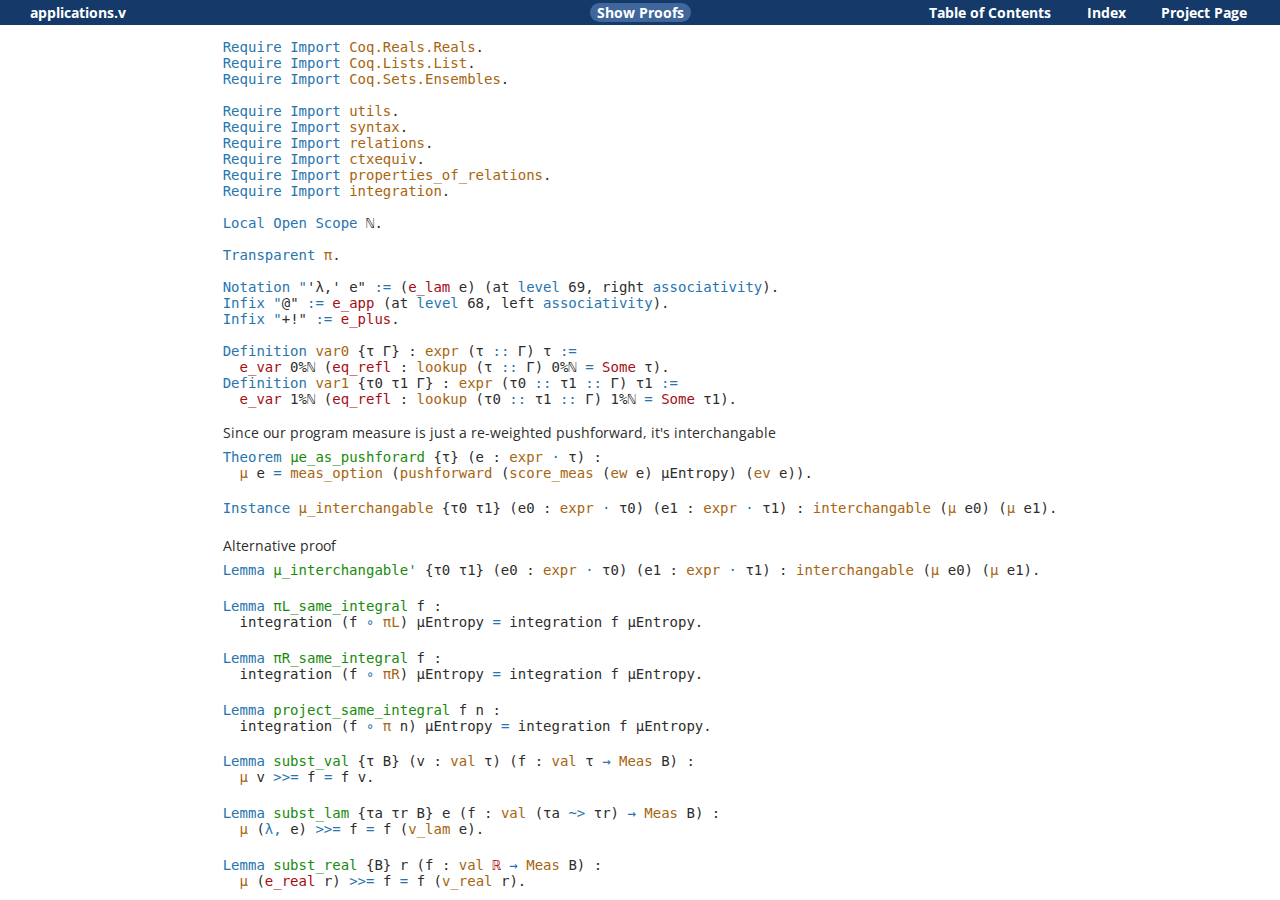
==== commit bbdc5110: "9c7f241e52d6fa9299d660b84d08f3173dc46a7c" ====
--- a/OpSemProofs.applications.html
+++ b/OpSemProofs.applications.html
@@ -28,27 +28,19 @@
 <h1 class="libtitle">OpSemProofs.applications</h1>
 
 <div class="code">
-<span class="id" title="keyword">Require</span> <span class="id" title="keyword">Import</span> <a class="idref" href="http://coq.inria.fr/distrib/8.6/stdlib/Coq.Program.Basics.html#"><span class="id" title="library">Basics</span></a>.<br/>
-<span class="id" title="keyword">Require</span> <span class="id" title="keyword">Import</span> <a class="idref" href="http://coq.inria.fr/distrib/8.6/stdlib/Coq.Reals.Reals.html#"><span class="id" title="library">Reals</span></a>.<br/>
-<span class="id" title="keyword">Require</span> <span class="id" title="keyword">Import</span> <a class="idref" href="http://coq.inria.fr/distrib/8.6/stdlib/Coq.Lists.List.html#"><span class="id" title="library">List</span></a>.<br/>
-<span class="id" title="keyword">Require</span> <span class="id" title="keyword">Import</span> <a class="idref" href="http://coq.inria.fr/distrib/8.6/stdlib/Coq.Sets.Ensembles.html#"><span class="id" title="library">Ensembles</span></a>.<br/>
-<span class="id" title="keyword">Require</span> <span class="id" title="keyword">Import</span> <a class="idref" href="http://coq.inria.fr/distrib/8.6/stdlib/Coq.Logic.FunctionalExtensionality.html#"><span class="id" title="library">Coq.Logic.FunctionalExtensionality</span></a>.<br/>
-<span class="id" title="keyword">Require</span> <span class="id" title="keyword">Import</span> <a class="idref" href="http://coq.inria.fr/distrib/8.6/stdlib/Coq.Logic.ProofIrrelevance.html#"><span class="id" title="library">Coq.Logic.ProofIrrelevance</span></a>.<br/>
-<span class="id" title="keyword">Require</span> <span class="id" title="keyword">Import</span> <a class="idref" href="http://coq.inria.fr/distrib/8.6/stdlib/Coq.Program.Basics.html#"><span class="id" title="library">Coq.Program.Basics</span></a>.<br/>
-<span class="id" title="keyword">Require</span> <span class="id" title="keyword">Import</span> <a class="idref" href="http://coq.inria.fr/distrib/8.6/stdlib/Coq.Program.Equality.html#"><span class="id" title="library">Coq.Program.Equality</span></a>.<br/>
-<span class="id" title="keyword">Require</span> <span class="id" title="keyword">Import</span> <a class="idref" href="http://coq.inria.fr/distrib/8.6/stdlib/Coq.Setoids.Setoid.html#"><span class="id" title="library">Coq.Setoids.Setoid</span></a>.<br/>
+<span class="id" title="keyword">Require</span> <span class="id" title="keyword">Import</span> <a class="idref" href="http://coq.inria.fr/distrib/8.6/stdlib/Coq.Reals.Reals.html#"><span class="id" title="library">Coq.Reals.Reals</span></a>.<br/>
+<span class="id" title="keyword">Require</span> <span class="id" title="keyword">Import</span> <a class="idref" href="http://coq.inria.fr/distrib/8.6/stdlib/Coq.Lists.List.html#"><span class="id" title="library">Coq.Lists.List</span></a>.<br/>
+<span class="id" title="keyword">Require</span> <span class="id" title="keyword">Import</span> <a class="idref" href="http://coq.inria.fr/distrib/8.6/stdlib/Coq.Sets.Ensembles.html#"><span class="id" title="library">Coq.Sets.Ensembles</span></a>.<br/>
+
+<br/>
+<span class="id" title="keyword">Require</span> <span class="id" title="keyword">Import</span> <a class="idref" href="OpSemProofs.utils.html#"><span class="id" title="library">utils</span></a>.<br/>
 <span class="id" title="keyword">Require</span> <span class="id" title="keyword">Import</span> <a class="idref" href="OpSemProofs.syntax.html#"><span class="id" title="library">syntax</span></a>.<br/>
-<span class="id" title="keyword">Require</span> <span class="id" title="keyword">Import</span> <a class="idref" href="OpSemProofs.utils.html#"><span class="id" title="library">utils</span></a>.<br/>
-<span class="id" title="keyword">Require</span> <span class="id" title="keyword">Import</span> <a class="idref" href="http://coq.inria.fr/distrib/8.6/stdlib/Coq.Classes.Morphisms.html#"><span class="id" title="library">Coq.Classes.Morphisms</span></a>.<br/>
 <span class="id" title="keyword">Require</span> <span class="id" title="keyword">Import</span> <a class="idref" href="OpSemProofs.relations.html#"><span class="id" title="library">relations</span></a>.<br/>
 <span class="id" title="keyword">Require</span> <span class="id" title="keyword">Import</span> <a class="idref" href="OpSemProofs.ctxequiv.html#"><span class="id" title="library">ctxequiv</span></a>.<br/>
 <span class="id" title="keyword">Require</span> <span class="id" title="keyword">Import</span> <a class="idref" href="OpSemProofs.properties_of_relations.html#"><span class="id" title="library">properties_of_relations</span></a>.<br/>
 <span class="id" title="keyword">Require</span> <span class="id" title="keyword">Import</span> <a class="idref" href="OpSemProofs.integration.html#"><span class="id" title="library">integration</span></a>.<br/>
 
 <br/>
-<span class="id" title="keyword">Require</span> <span class="id" title="keyword">Import</span> <a class="idref" href="http://coq.inria.fr/distrib/8.6/stdlib/Coq.micromega.Lia.html#"><span class="id" title="library">micromega.Lia</span></a>.<br/>
-
-<br/>
 <span class="id" title="keyword">Local Open</span> <span class="id" title="keyword">Scope</span> <span class="id" title="var">nat</span>.<br/>
 
 <br/>
@@ -56,12 +48,14 @@
 
 <br/>
 <span class="id" title="keyword">Notation</span> <a name="65d9010c5ccaf056398b75f39e23bc42"><span class="id" title="notation">&quot;</span></a>'λ,' e" := (<a class="idref" href="OpSemProofs.syntax.html#e_lam"><span class="id" title="constructor">e_lam</span></a> <span class="id" title="var">e</span>) (<span class="id" title="tactic">at</span> <span class="id" title="keyword">level</span> 69, <span class="id" title="tactic">right</span> <span class="id" title="keyword">associativity</span>).<br/>
-<span class="id" title="keyword">Notation</span> <a name="c08910e202733241c0ff38b25be5a0c9"><span class="id" title="notation">&quot;</span></a>e0 @ e1" := (<a class="idref" href="OpSemProofs.syntax.html#e_app"><span class="id" title="constructor">e_app</span></a> <span class="id" title="var">e0</span> <span class="id" title="var">e1</span>) (<span class="id" title="tactic">at</span> <span class="id" title="keyword">level</span> 68, <span class="id" title="tactic">left</span> <span class="id" title="keyword">associativity</span>).<br/>
-<span class="id" title="keyword">Notation</span> <a name="4da2177d195dc82064c14a944a31fdb1"><span class="id" title="notation">&quot;</span></a>e0 +! e1" := (<a class="idref" href="OpSemProofs.syntax.html#e_plus"><span class="id" title="constructor">e_plus</span></a> <span class="id" title="var">e0</span> <span class="id" title="var">e1</span>).<br/>
+<span class="id" title="keyword">Infix</span> <a name="c08910e202733241c0ff38b25be5a0c9"><span class="id" title="notation">&quot;</span></a>@" := <a class="idref" href="OpSemProofs.syntax.html#e_app"><span class="id" title="constructor">e_app</span></a> (<span class="id" title="tactic">at</span> <span class="id" title="keyword">level</span> 68, <span class="id" title="tactic">left</span> <span class="id" title="keyword">associativity</span>).<br/>
+<span class="id" title="keyword">Infix</span> <a name="4da2177d195dc82064c14a944a31fdb1"><span class="id" title="notation">&quot;</span></a>+!" := <a class="idref" href="OpSemProofs.syntax.html#e_plus"><span class="id" title="constructor">e_plus</span></a>.<br/>
 
 <br/>
 <span class="id" title="keyword">Definition</span> <a name="var_0"><span class="id" title="definition">var_0</span></a> {τ <span class="id" title="var">Γ</span>} : <a class="idref" href="OpSemProofs.syntax.html#expr"><span class="id" title="inductive">expr</span></a> (<a class="idref" href="OpSemProofs.applications.html#a788b57bb5319497a4de11f3392dcbc3"><span class="id" title="variable">τ</span></a> <a class="idref" href="http://coq.inria.fr/distrib/8.6/stdlib/Coq.Init.Datatypes.html#0a8150c3c4df34d205c5ed9a427e2ed5"><span class="id" title="notation">::</span></a> <a class="idref" href="OpSemProofs.applications.html#1b004e48cd1f64e22d5c000cf0d7f047"><span class="id" title="variable">Γ</span></a>) <a class="idref" href="OpSemProofs.applications.html#a788b57bb5319497a4de11f3392dcbc3"><span class="id" title="variable">τ</span></a> :=<br/>
-&nbsp;&nbsp;<a class="idref" href="OpSemProofs.syntax.html#e_var"><span class="id" title="constructor">e_var</span></a> <a class="idref" href="http://coq.inria.fr/distrib/8.6/stdlib/Coq.Init.Datatypes.html#O"><span class="id" title="constructor">O</span></a> (<a class="idref" href="http://coq.inria.fr/distrib/8.6/stdlib/Coq.Init.Logic.html#eq_refl"><span class="id" title="constructor">eq_refl</span></a> : <a class="idref" href="OpSemProofs.syntax.html#lookup"><span class="id" title="definition">lookup</span></a> (<a class="idref" href="OpSemProofs.applications.html#a788b57bb5319497a4de11f3392dcbc3"><span class="id" title="variable">τ</span></a> <a class="idref" href="http://coq.inria.fr/distrib/8.6/stdlib/Coq.Init.Datatypes.html#0a8150c3c4df34d205c5ed9a427e2ed5"><span class="id" title="notation">::</span></a> <a class="idref" href="OpSemProofs.applications.html#1b004e48cd1f64e22d5c000cf0d7f047"><span class="id" title="variable">Γ</span></a>) <a class="idref" href="http://coq.inria.fr/distrib/8.6/stdlib/Coq.Init.Datatypes.html#O"><span class="id" title="constructor">O</span></a> <a class="idref" href="http://coq.inria.fr/distrib/8.6/stdlib/Coq.Init.Logic.html#1c39bf18749e5cc609e83c0a0ba5a372"><span class="id" title="notation">=</span></a> <a class="idref" href="http://coq.inria.fr/distrib/8.6/stdlib/Coq.Init.Datatypes.html#Some"><span class="id" title="constructor">Some</span></a> <a class="idref" href="OpSemProofs.applications.html#a788b57bb5319497a4de11f3392dcbc3"><span class="id" title="variable">τ</span></a>).<br/>
+&nbsp;&nbsp;<a class="idref" href="OpSemProofs.syntax.html#e_var"><span class="id" title="constructor">e_var</span></a> 0%<span class="id" title="var">nat</span> (<a class="idref" href="http://coq.inria.fr/distrib/8.6/stdlib/Coq.Init.Logic.html#eq_refl"><span class="id" title="constructor">eq_refl</span></a> : <a class="idref" href="OpSemProofs.syntax.html#lookup"><span class="id" title="definition">lookup</span></a> (<a class="idref" href="OpSemProofs.applications.html#a788b57bb5319497a4de11f3392dcbc3"><span class="id" title="variable">τ</span></a> <a class="idref" href="http://coq.inria.fr/distrib/8.6/stdlib/Coq.Init.Datatypes.html#0a8150c3c4df34d205c5ed9a427e2ed5"><span class="id" title="notation">::</span></a> <a class="idref" href="OpSemProofs.applications.html#1b004e48cd1f64e22d5c000cf0d7f047"><span class="id" title="variable">Γ</span></a>) 0%<span class="id" title="var">nat</span> <a class="idref" href="http://coq.inria.fr/distrib/8.6/stdlib/Coq.Init.Logic.html#1c39bf18749e5cc609e83c0a0ba5a372"><span class="id" title="notation">=</span></a> <a class="idref" href="http://coq.inria.fr/distrib/8.6/stdlib/Coq.Init.Datatypes.html#Some"><span class="id" title="constructor">Some</span></a> <a class="idref" href="OpSemProofs.applications.html#a788b57bb5319497a4de11f3392dcbc3"><span class="id" title="variable">τ</span></a>).<br/>
+<span class="id" title="keyword">Definition</span> <a name="var_1"><span class="id" title="definition">var_1</span></a> {τ0 τ1 <span class="id" title="var">Γ</span>} : <a class="idref" href="OpSemProofs.syntax.html#expr"><span class="id" title="inductive">expr</span></a> (<a class="idref" href="OpSemProofs.applications.html#3be58cfc4942dd09d44df0a37626404b"><span class="id" title="variable">τ0</span></a> <a class="idref" href="http://coq.inria.fr/distrib/8.6/stdlib/Coq.Init.Datatypes.html#0a8150c3c4df34d205c5ed9a427e2ed5"><span class="id" title="notation">::</span></a> <a class="idref" href="OpSemProofs.applications.html#d2bf239da53026c9c58d9d2eb1ceb59e"><span class="id" title="variable">τ1</span></a> <a class="idref" href="http://coq.inria.fr/distrib/8.6/stdlib/Coq.Init.Datatypes.html#0a8150c3c4df34d205c5ed9a427e2ed5"><span class="id" title="notation">::</span></a> <a class="idref" href="OpSemProofs.applications.html#1b004e48cd1f64e22d5c000cf0d7f047"><span class="id" title="variable">Γ</span></a>) <a class="idref" href="OpSemProofs.applications.html#d2bf239da53026c9c58d9d2eb1ceb59e"><span class="id" title="variable">τ1</span></a> :=<br/>
+&nbsp;&nbsp;<a class="idref" href="OpSemProofs.syntax.html#e_var"><span class="id" title="constructor">e_var</span></a> 1%<span class="id" title="var">nat</span> (<a class="idref" href="http://coq.inria.fr/distrib/8.6/stdlib/Coq.Init.Logic.html#eq_refl"><span class="id" title="constructor">eq_refl</span></a> : <a class="idref" href="OpSemProofs.syntax.html#lookup"><span class="id" title="definition">lookup</span></a> (<a class="idref" href="OpSemProofs.applications.html#3be58cfc4942dd09d44df0a37626404b"><span class="id" title="variable">τ0</span></a> <a class="idref" href="http://coq.inria.fr/distrib/8.6/stdlib/Coq.Init.Datatypes.html#0a8150c3c4df34d205c5ed9a427e2ed5"><span class="id" title="notation">::</span></a> <a class="idref" href="OpSemProofs.applications.html#d2bf239da53026c9c58d9d2eb1ceb59e"><span class="id" title="variable">τ1</span></a> <a class="idref" href="http://coq.inria.fr/distrib/8.6/stdlib/Coq.Init.Datatypes.html#0a8150c3c4df34d205c5ed9a427e2ed5"><span class="id" title="notation">::</span></a> <a class="idref" href="OpSemProofs.applications.html#1b004e48cd1f64e22d5c000cf0d7f047"><span class="id" title="variable">Γ</span></a>) 1%<span class="id" title="var">nat</span> <a class="idref" href="http://coq.inria.fr/distrib/8.6/stdlib/Coq.Init.Logic.html#1c39bf18749e5cc609e83c0a0ba5a372"><span class="id" title="notation">=</span></a> <a class="idref" href="http://coq.inria.fr/distrib/8.6/stdlib/Coq.Init.Datatypes.html#Some"><span class="id" title="constructor">Some</span></a> <a class="idref" href="OpSemProofs.applications.html#d2bf239da53026c9c58d9d2eb1ceb59e"><span class="id" title="variable">τ1</span></a>).<br/>
 
 <br/>
 </div>
@@ -100,6 +94,28 @@
 &nbsp;&nbsp;<span class="id" title="tactic">apply</span> <a class="idref" href="OpSemProofs.integration.html#interchangable_sym"><span class="id" title="definition">interchangable_sym</span></a>.<br/>
 &nbsp;&nbsp;<span class="id" title="tactic">apply</span> <a class="idref" href="OpSemProofs.integration.html#meas_option_interchangable"><span class="id" title="instance">meas_option_interchangable</span></a>, <a class="idref" href="OpSemProofs.integration.html#pushforward_interchangable"><span class="id" title="instance">pushforward_interchangable</span></a>, <a class="idref" href="OpSemProofs.integration.html#score_meas_interchangable"><span class="id" title="instance">score_meas_interchangable</span></a>.<br/>
 &nbsp;&nbsp;<span class="id" title="tactic">apply</span> <a class="idref" href="OpSemProofs.integration.html#sigma_finite_is_interchangable"><span class="id" title="instance">sigma_finite_is_interchangable</span></a>; <span class="id" title="tactic">auto</span>.<br/>
+<span class="id" title="keyword">Qed</span>.<br/>
+
+<br/>
+</div>
+
+<div class="doc">
+Alternative proof 
+</div>
+<div class="code">
+<span class="id" title="keyword">Lemma</span> <a name="d46da4587e993da4501d2580c66382fe"><span class="id" title="lemma">μ_interchangable'</span></a> {τ0 τ1} (<span class="id" title="var">e0</span> : <a class="idref" href="OpSemProofs.syntax.html#expr"><span class="id" title="inductive">expr</span></a> <a class="idref" href="OpSemProofs.syntax.html#e2ec2a380d764ef079e64369fbd29f66"><span class="id" title="notation">·</span></a> <a class="idref" href="OpSemProofs.applications.html#3be58cfc4942dd09d44df0a37626404b"><span class="id" title="variable">τ0</span></a>) (<span class="id" title="var">e1</span> : <a class="idref" href="OpSemProofs.syntax.html#expr"><span class="id" title="inductive">expr</span></a> <a class="idref" href="OpSemProofs.syntax.html#e2ec2a380d764ef079e64369fbd29f66"><span class="id" title="notation">·</span></a> <a class="idref" href="OpSemProofs.applications.html#d2bf239da53026c9c58d9d2eb1ceb59e"><span class="id" title="variable">τ1</span></a>) : <a class="idref" href="OpSemProofs.integration.html#interchangable"><span class="id" title="class">interchangable</span></a> (<a class="idref" href="OpSemProofs.relations.html#a1155692e3f69913320174f980c7eaf1"><span class="id" title="definition">μ</span></a> <a class="idref" href="OpSemProofs.applications.html#e0"><span class="id" title="variable">e0</span></a>) (<a class="idref" href="OpSemProofs.relations.html#a1155692e3f69913320174f980c7eaf1"><span class="id" title="definition">μ</span></a> <a class="idref" href="OpSemProofs.applications.html#e1"><span class="id" title="variable">e1</span></a>).<br/>
+<span class="id" title="keyword">Proof</span>.<br/>
+&nbsp;&nbsp;<span class="id" title="tactic">repeat</span> <span class="id" title="tactic">intro</span>.<br/>
+&nbsp;&nbsp;<span class="id" title="tactic">setoid_rewrite</span> <a class="idref" href="OpSemProofs.relations.html#825ab294b442ee5fb4977f2b0ecf9ce3"><span class="id" title="lemma">μe_eq_μEntropy2</span></a>.<br/>
+&nbsp;&nbsp;<span class="id" title="tactic">rewrite</span> <a class="idref" href="OpSemProofs.integration.html#sigma_finite_is_interchangable"><span class="id" title="instance">sigma_finite_is_interchangable</span></a>; <span class="id" title="tactic">auto</span>.<br/>
+
+<br/>
+&nbsp;&nbsp;<span class="id" title="tactic">extensionality</span> <span class="id" title="var">A</span>.<br/>
+&nbsp;&nbsp;<span class="id" title="var">integrand_extensionality</span> σ0.<br/>
+&nbsp;&nbsp;<span class="id" title="var">integrand_extensionality</span> σ1.<br/>
+&nbsp;&nbsp;<span class="id" title="tactic">rewrite</span> &lt;- !<a class="idref" href="OpSemProofs.ennr.html#ennr_mul_assoc"><span class="id" title="lemma">ennr_mul_assoc</span></a>.<br/>
+&nbsp;&nbsp;<span class="id" title="tactic">f_equal</span>; <span class="id" title="tactic">try</span> <span class="id" title="tactic">ring</span>.<br/>
+&nbsp;&nbsp;<span class="id" title="tactic">repeat</span> <span class="id" title="tactic">destruct</span> <a class="idref" href="OpSemProofs.relations.html#ev"><span class="id" title="definition">ev</span></a>; <span class="id" title="var">cbn</span>; <span class="id" title="tactic">auto</span>.<br/>
 <span class="id" title="keyword">Qed</span>.<br/>
 
 <br/>
@@ -142,20 +158,106 @@
 <span class="id" title="keyword">Qed</span>.<br/>
 
 <br/>
+<span class="id" title="keyword">Lemma</span> <a name="subst_val"><span class="id" title="lemma">subst_val</span></a> {τ <span class="id" title="var">B</span>} (<span class="id" title="var">v</span> : <a class="idref" href="OpSemProofs.syntax.html#val"><span class="id" title="inductive">val</span></a> <a class="idref" href="OpSemProofs.applications.html#a788b57bb5319497a4de11f3392dcbc3"><span class="id" title="variable">τ</span></a>) (<span class="id" title="var">f</span> : <a class="idref" href="OpSemProofs.syntax.html#val"><span class="id" title="inductive">val</span></a> <a class="idref" href="OpSemProofs.applications.html#a788b57bb5319497a4de11f3392dcbc3"><span class="id" title="variable">τ</span></a> <a class="idref" href="http://coq.inria.fr/distrib/8.6/stdlib/Coq.Init.Logic.html#d43e996736952df71ebeeae74d10a287"><span class="id" title="notation">-&gt;</span></a> <a class="idref" href="OpSemProofs.integration.html#Meas"><span class="id" title="definition">Meas</span></a> <a class="idref" href="OpSemProofs.applications.html#B"><span class="id" title="variable">B</span></a>) :<br/>
+&nbsp;&nbsp;<a class="idref" href="OpSemProofs.relations.html#a1155692e3f69913320174f980c7eaf1"><span class="id" title="definition">μ</span></a> <a class="idref" href="OpSemProofs.applications.html#v"><span class="id" title="variable">v</span></a> <a class="idref" href="OpSemProofs.integration.html#536ef57757278fb23d9a25071832cfce"><span class="id" title="notation">&gt;&gt;=</span></a> <a class="idref" href="OpSemProofs.applications.html#f"><span class="id" title="variable">f</span></a> <a class="idref" href="http://coq.inria.fr/distrib/8.6/stdlib/Coq.Init.Logic.html#1c39bf18749e5cc609e83c0a0ba5a372"><span class="id" title="notation">=</span></a> <a class="idref" href="OpSemProofs.applications.html#f"><span class="id" title="variable">f</span></a> <a class="idref" href="OpSemProofs.applications.html#v"><span class="id" title="variable">v</span></a>.<br/>
+<span class="id" title="keyword">Proof</span>.<br/>
+&nbsp;&nbsp;<span class="id" title="tactic">rewrite</span> <a class="idref" href="OpSemProofs.relations.html#val_is_dirac"><span class="id" title="lemma">val_is_dirac</span></a>.<br/>
+&nbsp;&nbsp;<span class="id" title="tactic">apply</span> <a class="idref" href="OpSemProofs.integration.html#meas_id_left"><span class="id" title="lemma">meas_id_left</span></a>.<br/>
+<span class="id" title="keyword">Qed</span>.<br/>
+
+<br/>
+<span class="id" title="keyword">Lemma</span> <a name="subst_lam"><span class="id" title="lemma">subst_lam</span></a> {τ<span class="id" title="var">a</span> τ<span class="id" title="var">r</span> <span class="id" title="var">B</span>} <span class="id" title="var">e</span> (<span class="id" title="var">f</span> : <a class="idref" href="OpSemProofs.syntax.html#val"><span class="id" title="inductive">val</span></a> (<a class="idref" href="OpSemProofs.applications.html#141c4ea6ed0b74a85226f7b4d36d7c15"><span class="id" title="variable">τ</span></a><a class="idref" href="OpSemProofs.applications.html#141c4ea6ed0b74a85226f7b4d36d7c15"><span class="id" title="variable">a</span></a> <a class="idref" href="OpSemProofs.syntax.html#f3c8ae9482c969ad716aa1d8aebf6f70"><span class="id" title="notation">~&gt;</span></a> <a class="idref" href="OpSemProofs.applications.html#e583c42152bf3c7fa283a25e1a1c4f0b"><span class="id" title="variable">τ</span></a><a class="idref" href="OpSemProofs.applications.html#e583c42152bf3c7fa283a25e1a1c4f0b"><span class="id" title="variable">r</span></a>) <a class="idref" href="http://coq.inria.fr/distrib/8.6/stdlib/Coq.Init.Logic.html#d43e996736952df71ebeeae74d10a287"><span class="id" title="notation">-&gt;</span></a> <a class="idref" href="OpSemProofs.integration.html#Meas"><span class="id" title="definition">Meas</span></a> <a class="idref" href="OpSemProofs.applications.html#B"><span class="id" title="variable">B</span></a>) :<br/>
+&nbsp;&nbsp;<a class="idref" href="OpSemProofs.relations.html#a1155692e3f69913320174f980c7eaf1"><span class="id" title="definition">μ</span></a> (<a class="idref" href="OpSemProofs.applications.html#65d9010c5ccaf056398b75f39e23bc42"><span class="id" title="notation">λ</span></a><a class="idref" href="OpSemProofs.applications.html#65d9010c5ccaf056398b75f39e23bc42"><span class="id" title="notation">,</span></a> <a class="idref" href="OpSemProofs.applications.html#e"><span class="id" title="variable">e</span></a>) <a class="idref" href="OpSemProofs.integration.html#536ef57757278fb23d9a25071832cfce"><span class="id" title="notation">&gt;&gt;=</span></a> <a class="idref" href="OpSemProofs.applications.html#f"><span class="id" title="variable">f</span></a> <a class="idref" href="http://coq.inria.fr/distrib/8.6/stdlib/Coq.Init.Logic.html#1c39bf18749e5cc609e83c0a0ba5a372"><span class="id" title="notation">=</span></a> <a class="idref" href="OpSemProofs.applications.html#f"><span class="id" title="variable">f</span></a> (<a class="idref" href="OpSemProofs.syntax.html#v_lam"><span class="id" title="definition">v_lam</span></a> <a class="idref" href="OpSemProofs.applications.html#e"><span class="id" title="variable">e</span></a>).<br/>
+<span class="id" title="keyword">Proof</span>.<br/>
+&nbsp;&nbsp;<span class="id" title="tactic">rewrite</span> <a class="idref" href="OpSemProofs.syntax.html#rewrite_v_lam"><span class="id" title="definition">rewrite_v_lam</span></a>.<br/>
+&nbsp;&nbsp;<span class="id" title="tactic">apply</span> <a class="idref" href="OpSemProofs.applications.html#subst_val"><span class="id" title="lemma">subst_val</span></a>.<br/>
+<span class="id" title="keyword">Qed</span>.<br/>
+
+<br/>
+<span class="id" title="keyword">Lemma</span> <a name="subst_real"><span class="id" title="lemma">subst_real</span></a> {<span class="id" title="var">B</span>} <span class="id" title="var">r</span> (<span class="id" title="var">f</span> : <a class="idref" href="OpSemProofs.syntax.html#val"><span class="id" title="inductive">val</span></a> <a class="idref" href="OpSemProofs.syntax.html#e7b0d812dc6fa89f651429266ac01c95"><span class="id" title="constructor">ℝ</span></a> <a class="idref" href="http://coq.inria.fr/distrib/8.6/stdlib/Coq.Init.Logic.html#d43e996736952df71ebeeae74d10a287"><span class="id" title="notation">-&gt;</span></a> <a class="idref" href="OpSemProofs.integration.html#Meas"><span class="id" title="definition">Meas</span></a> <a class="idref" href="OpSemProofs.applications.html#B"><span class="id" title="variable">B</span></a>) :<br/>
+&nbsp;&nbsp;<a class="idref" href="OpSemProofs.relations.html#a1155692e3f69913320174f980c7eaf1"><span class="id" title="definition">μ</span></a> (<a class="idref" href="OpSemProofs.syntax.html#e_real"><span class="id" title="constructor">e_real</span></a> <a class="idref" href="OpSemProofs.applications.html#r"><span class="id" title="variable">r</span></a>) <a class="idref" href="OpSemProofs.integration.html#536ef57757278fb23d9a25071832cfce"><span class="id" title="notation">&gt;&gt;=</span></a> <a class="idref" href="OpSemProofs.applications.html#f"><span class="id" title="variable">f</span></a> <a class="idref" href="http://coq.inria.fr/distrib/8.6/stdlib/Coq.Init.Logic.html#1c39bf18749e5cc609e83c0a0ba5a372"><span class="id" title="notation">=</span></a> <a class="idref" href="OpSemProofs.applications.html#f"><span class="id" title="variable">f</span></a> (<a class="idref" href="OpSemProofs.syntax.html#v_real"><span class="id" title="definition">v_real</span></a> <a class="idref" href="OpSemProofs.applications.html#r"><span class="id" title="variable">r</span></a>).<br/>
+<span class="id" title="keyword">Proof</span>.<br/>
+&nbsp;&nbsp;<span class="id" title="tactic">rewrite</span> <a class="idref" href="OpSemProofs.syntax.html#rewrite_v_real"><span class="id" title="definition">rewrite_v_real</span></a>.<br/>
+&nbsp;&nbsp;<span class="id" title="tactic">apply</span> <a class="idref" href="OpSemProofs.applications.html#subst_val"><span class="id" title="lemma">subst_val</span></a>.<br/>
+<span class="id" title="keyword">Qed</span>.<br/>
+
+<br/>
+<span class="id" title="keyword">Definition</span> <a name="e_let"><span class="id" title="definition">e_let</span></a> {<span class="id" title="var">Γ</span> τ0 τ1} (<span class="id" title="var">e0</span> : <a class="idref" href="OpSemProofs.syntax.html#expr"><span class="id" title="inductive">expr</span></a> <a class="idref" href="OpSemProofs.applications.html#1b004e48cd1f64e22d5c000cf0d7f047"><span class="id" title="variable">Γ</span></a> <a class="idref" href="OpSemProofs.applications.html#3be58cfc4942dd09d44df0a37626404b"><span class="id" title="variable">τ0</span></a>) (<span class="id" title="var">e1</span> : <a class="idref" href="OpSemProofs.syntax.html#expr"><span class="id" title="inductive">expr</span></a> (<a class="idref" href="OpSemProofs.applications.html#3be58cfc4942dd09d44df0a37626404b"><span class="id" title="variable">τ0</span></a> <a class="idref" href="http://coq.inria.fr/distrib/8.6/stdlib/Coq.Init.Datatypes.html#0a8150c3c4df34d205c5ed9a427e2ed5"><span class="id" title="notation">::</span></a> <a class="idref" href="OpSemProofs.applications.html#1b004e48cd1f64e22d5c000cf0d7f047"><span class="id" title="variable">Γ</span></a>) <a class="idref" href="OpSemProofs.applications.html#d2bf239da53026c9c58d9d2eb1ceb59e"><span class="id" title="variable">τ1</span></a>) := <a class="idref" href="OpSemProofs.applications.html#c08910e202733241c0ff38b25be5a0c9"><span class="id" title="notation">(</span></a><a class="idref" href="OpSemProofs.applications.html#65d9010c5ccaf056398b75f39e23bc42"><span class="id" title="notation">λ</span></a><a class="idref" href="OpSemProofs.applications.html#65d9010c5ccaf056398b75f39e23bc42"><span class="id" title="notation">,</span></a> <a class="idref" href="OpSemProofs.applications.html#e1"><span class="id" title="variable">e1</span></a><a class="idref" href="OpSemProofs.applications.html#c08910e202733241c0ff38b25be5a0c9"><span class="id" title="notation">)</span></a> <a class="idref" href="OpSemProofs.applications.html#c08910e202733241c0ff38b25be5a0c9"><span class="id" title="notation">@</span></a> <a class="idref" href="OpSemProofs.applications.html#e0"><span class="id" title="variable">e0</span></a>.<br/>
+
+<br/>
+<span class="id" title="keyword">Goal</span> <span class="id" title="keyword">forall</span> {τ0 τ1} (<span class="id" title="var">e0</span> : <a class="idref" href="OpSemProofs.syntax.html#expr"><span class="id" title="inductive">expr</span></a> <a class="idref" href="OpSemProofs.syntax.html#e2ec2a380d764ef079e64369fbd29f66"><span class="id" title="notation">·</span></a> <a class="idref" href="OpSemProofs.applications.html#3be58cfc4942dd09d44df0a37626404b"><span class="id" title="variable">τ0</span></a>) (<span class="id" title="var">e1</span> : <a class="idref" href="OpSemProofs.syntax.html#expr"><span class="id" title="inductive">expr</span></a> <span class="id" title="var">_</span> <a class="idref" href="OpSemProofs.applications.html#d2bf239da53026c9c58d9d2eb1ceb59e"><span class="id" title="variable">τ1</span></a>),<br/>
+&nbsp;&nbsp;&nbsp;&nbsp;<a class="idref" href="OpSemProofs.relations.html#a1155692e3f69913320174f980c7eaf1"><span class="id" title="definition">μ</span></a> (<a class="idref" href="OpSemProofs.applications.html#e_let"><span class="id" title="definition">e_let</span></a> <a class="idref" href="OpSemProofs.applications.html#e0"><span class="id" title="variable">e0</span></a> <a class="idref" href="OpSemProofs.applications.html#e1"><span class="id" title="variable">e1</span></a>) <a class="idref" href="http://coq.inria.fr/distrib/8.6/stdlib/Coq.Init.Logic.html#1c39bf18749e5cc609e83c0a0ba5a372"><span class="id" title="notation">=</span></a><br/>
+&nbsp;&nbsp;&nbsp;&nbsp;<a class="idref" href="OpSemProofs.relations.html#a1155692e3f69913320174f980c7eaf1"><span class="id" title="definition">μ</span></a> <a class="idref" href="OpSemProofs.applications.html#e0"><span class="id" title="variable">e0</span></a> <a class="idref" href="OpSemProofs.integration.html#536ef57757278fb23d9a25071832cfce"><span class="id" title="notation">&gt;&gt;=</span></a> <a class="idref" href="OpSemProofs.integration.html#536ef57757278fb23d9a25071832cfce"><span class="id" title="notation">(</span></a><span class="id" title="keyword">fun</span> <span class="id" title="var">va</span> =&gt; <a class="idref" href="OpSemProofs.relations.html#a1155692e3f69913320174f980c7eaf1"><span class="id" title="definition">μ</span></a> (<a class="idref" href="http://coq.inria.fr/distrib/8.6/stdlib/Coq.Init.Specif.html#proj1_sig"><span class="id" title="definition">proj1_sig</span></a> (<a class="idref" href="OpSemProofs.syntax.html#ty_subst1"><span class="id" title="definition">ty_subst1</span></a> <a class="idref" href="OpSemProofs.applications.html#e1"><span class="id" title="variable">e1</span></a> <a class="idref" href="OpSemProofs.applications.html#va"><span class="id" title="variable">va</span></a>))<a class="idref" href="OpSemProofs.integration.html#536ef57757278fb23d9a25071832cfce"><span class="id" title="notation">)</span></a>.<br/>
+<span class="id" title="keyword">Proof</span>.<br/>
+&nbsp;&nbsp;<span class="id" title="tactic">intros</span>.<br/>
+&nbsp;&nbsp;<span class="id" title="tactic">unfold</span> <a class="idref" href="OpSemProofs.applications.html#e_let"><span class="id" title="definition">e_let</span></a>.<br/>
+&nbsp;&nbsp;<span class="id" title="tactic">rewrite</span> <a class="idref" href="OpSemProofs.relations.html#apply_as_transformer"><span class="id" title="lemma">apply_as_transformer</span></a>.<br/>
+&nbsp;&nbsp;<span class="id" title="tactic">rewrite</span> <a class="idref" href="OpSemProofs.syntax.html#rewrite_v_lam"><span class="id" title="definition">rewrite_v_lam</span></a>.<br/>
+&nbsp;&nbsp;<span class="id" title="tactic">rewrite</span> <a class="idref" href="OpSemProofs.relations.html#val_is_dirac"><span class="id" title="lemma">val_is_dirac</span></a>.<br/>
+&nbsp;&nbsp;<span class="id" title="tactic">rewrite</span> <a class="idref" href="OpSemProofs.integration.html#meas_id_left"><span class="id" title="lemma">meas_id_left</span></a>.<br/>
+&nbsp;&nbsp;<span class="id" title="tactic">auto</span>.<br/>
+<span class="id" title="keyword">Qed</span>.<br/>
+
+<br/>
+<span class="id" title="keyword">Lemma</span> <a name="compat_let"><span class="id" title="lemma">compat_let</span></a> {<span class="id" title="var">Γ</span> τ τ<span class="id" title="var">r</span>} <span class="id" title="var">e0</span> <span class="id" title="var">e1</span> <span class="id" title="var">er0</span> <span class="id" title="var">er1</span> :<br/>
+&nbsp;&nbsp;<a class="idref" href="http://coq.inria.fr/distrib/8.6/stdlib/Coq.Init.Logic.html#d43e996736952df71ebeeae74d10a287"><span class="id" title="notation">(</span></a><a class="idref" href="OpSemProofs.relations.html#ddffdd593e1b78db8f6c6c6fd2af39d5"><span class="id" title="notation">EXP</span></a> <a class="idref" href="OpSemProofs.applications.html#1b004e48cd1f64e22d5c000cf0d7f047"><span class="id" title="variable">Γ</span></a> <a class="idref" href="OpSemProofs.relations.html#ddffdd593e1b78db8f6c6c6fd2af39d5"><span class="id" title="notation">⊢</span></a> <a class="idref" href="OpSemProofs.applications.html#e0"><span class="id" title="variable">e0</span></a> <a class="idref" href="OpSemProofs.relations.html#ddffdd593e1b78db8f6c6c6fd2af39d5"><span class="id" title="notation">≈</span></a> <a class="idref" href="OpSemProofs.applications.html#e1"><span class="id" title="variable">e1</span></a> <a class="idref" href="OpSemProofs.relations.html#ddffdd593e1b78db8f6c6c6fd2af39d5"><span class="id" title="notation">:</span></a> <a class="idref" href="OpSemProofs.applications.html#a788b57bb5319497a4de11f3392dcbc3"><span class="id" title="variable">τ</span></a><a class="idref" href="http://coq.inria.fr/distrib/8.6/stdlib/Coq.Init.Logic.html#d43e996736952df71ebeeae74d10a287"><span class="id" title="notation">)</span></a> <a class="idref" href="http://coq.inria.fr/distrib/8.6/stdlib/Coq.Init.Logic.html#d43e996736952df71ebeeae74d10a287"><span class="id" title="notation">-&gt;</span></a><br/>
+&nbsp;&nbsp;<a class="idref" href="http://coq.inria.fr/distrib/8.6/stdlib/Coq.Init.Logic.html#d43e996736952df71ebeeae74d10a287"><span class="id" title="notation">(</span></a><a class="idref" href="OpSemProofs.relations.html#ddffdd593e1b78db8f6c6c6fd2af39d5"><span class="id" title="notation">EXP</span></a> <a class="idref" href="OpSemProofs.relations.html#ddffdd593e1b78db8f6c6c6fd2af39d5"><span class="id" title="notation">(</span></a><a class="idref" href="OpSemProofs.applications.html#a788b57bb5319497a4de11f3392dcbc3"><span class="id" title="variable">τ</span></a> <a class="idref" href="http://coq.inria.fr/distrib/8.6/stdlib/Coq.Init.Datatypes.html#0a8150c3c4df34d205c5ed9a427e2ed5"><span class="id" title="notation">::</span></a> <a class="idref" href="OpSemProofs.applications.html#1b004e48cd1f64e22d5c000cf0d7f047"><span class="id" title="variable">Γ</span></a><a class="idref" href="OpSemProofs.relations.html#ddffdd593e1b78db8f6c6c6fd2af39d5"><span class="id" title="notation">)</span></a> <a class="idref" href="OpSemProofs.relations.html#ddffdd593e1b78db8f6c6c6fd2af39d5"><span class="id" title="notation">⊢</span></a> <a class="idref" href="OpSemProofs.applications.html#er0"><span class="id" title="variable">er0</span></a> <a class="idref" href="OpSemProofs.relations.html#ddffdd593e1b78db8f6c6c6fd2af39d5"><span class="id" title="notation">≈</span></a> <a class="idref" href="OpSemProofs.applications.html#er1"><span class="id" title="variable">er1</span></a> <a class="idref" href="OpSemProofs.relations.html#ddffdd593e1b78db8f6c6c6fd2af39d5"><span class="id" title="notation">:</span></a> <a class="idref" href="OpSemProofs.applications.html#e583c42152bf3c7fa283a25e1a1c4f0b"><span class="id" title="variable">τ</span></a><a class="idref" href="OpSemProofs.applications.html#e583c42152bf3c7fa283a25e1a1c4f0b"><span class="id" title="variable">r</span></a><a class="idref" href="http://coq.inria.fr/distrib/8.6/stdlib/Coq.Init.Logic.html#d43e996736952df71ebeeae74d10a287"><span class="id" title="notation">)</span></a> <a class="idref" href="http://coq.inria.fr/distrib/8.6/stdlib/Coq.Init.Logic.html#d43e996736952df71ebeeae74d10a287"><span class="id" title="notation">-&gt;</span></a><br/>
+&nbsp;&nbsp;<a class="idref" href="http://coq.inria.fr/distrib/8.6/stdlib/Coq.Init.Logic.html#d43e996736952df71ebeeae74d10a287"><span class="id" title="notation">(</span></a><a class="idref" href="OpSemProofs.relations.html#ddffdd593e1b78db8f6c6c6fd2af39d5"><span class="id" title="notation">EXP</span></a> <a class="idref" href="OpSemProofs.applications.html#1b004e48cd1f64e22d5c000cf0d7f047"><span class="id" title="variable">Γ</span></a> <a class="idref" href="OpSemProofs.relations.html#ddffdd593e1b78db8f6c6c6fd2af39d5"><span class="id" title="notation">⊢</span></a> <a class="idref" href="OpSemProofs.applications.html#e_let"><span class="id" title="definition">e_let</span></a> <a class="idref" href="OpSemProofs.applications.html#e0"><span class="id" title="variable">e0</span></a> <a class="idref" href="OpSemProofs.applications.html#er0"><span class="id" title="variable">er0</span></a> <a class="idref" href="OpSemProofs.relations.html#ddffdd593e1b78db8f6c6c6fd2af39d5"><span class="id" title="notation">≈</span></a> <a class="idref" href="OpSemProofs.applications.html#e_let"><span class="id" title="definition">e_let</span></a> <a class="idref" href="OpSemProofs.applications.html#e1"><span class="id" title="variable">e1</span></a> <a class="idref" href="OpSemProofs.applications.html#er1"><span class="id" title="variable">er1</span></a> <a class="idref" href="OpSemProofs.relations.html#ddffdd593e1b78db8f6c6c6fd2af39d5"><span class="id" title="notation">:</span></a> <a class="idref" href="OpSemProofs.applications.html#e583c42152bf3c7fa283a25e1a1c4f0b"><span class="id" title="variable">τ</span></a><a class="idref" href="OpSemProofs.applications.html#e583c42152bf3c7fa283a25e1a1c4f0b"><span class="id" title="variable">r</span></a><a class="idref" href="http://coq.inria.fr/distrib/8.6/stdlib/Coq.Init.Logic.html#d43e996736952df71ebeeae74d10a287"><span class="id" title="notation">)</span></a>.<br/>
+<span class="id" title="keyword">Proof</span>.<br/>
+&nbsp;&nbsp;<span class="id" title="tactic">intros</span>.<br/>
+&nbsp;&nbsp;<span class="id" title="tactic">apply</span> <a class="idref" href="OpSemProofs.relations.html#compat_app"><span class="id" title="lemma">compat_app</span></a>; <span class="id" title="tactic">auto</span>.<br/>
+&nbsp;&nbsp;<span class="id" title="tactic">apply</span> <a class="idref" href="OpSemProofs.relations.html#compat_lam"><span class="id" title="lemma">compat_lam</span></a>; <span class="id" title="tactic">auto</span>.<br/>
+<span class="id" title="keyword">Qed</span>.<br/>
+
+<br/>
+<span class="id" title="keyword">Definition</span> <a name="let_in"><span class="id" title="definition">let_in</span></a> {τ τ<span class="id" title="var">r</span>} (<span class="id" title="var">v</span> : <a class="idref" href="OpSemProofs.syntax.html#val"><span class="id" title="inductive">val</span></a> <a class="idref" href="OpSemProofs.applications.html#a788b57bb5319497a4de11f3392dcbc3"><span class="id" title="variable">τ</span></a>) (<span class="id" title="var">body</span> : <a class="idref" href="OpSemProofs.syntax.html#expr"><span class="id" title="inductive">expr</span></a> (<a class="idref" href="OpSemProofs.applications.html#a788b57bb5319497a4de11f3392dcbc3"><span class="id" title="variable">τ</span></a> <a class="idref" href="http://coq.inria.fr/distrib/8.6/stdlib/Coq.Init.Datatypes.html#0a8150c3c4df34d205c5ed9a427e2ed5"><span class="id" title="notation">::</span></a> <a class="idref" href="OpSemProofs.syntax.html#e2ec2a380d764ef079e64369fbd29f66"><span class="id" title="notation">·</span></a>) <a class="idref" href="OpSemProofs.applications.html#e583c42152bf3c7fa283a25e1a1c4f0b"><span class="id" title="variable">τ</span></a><a class="idref" href="OpSemProofs.applications.html#e583c42152bf3c7fa283a25e1a1c4f0b"><span class="id" title="variable">r</span></a>) :<br/>
+&nbsp;&nbsp;<a class="idref" href="OpSemProofs.entropy.html#Entropy"><span class="id" title="definition">Entropy</span></a> <a class="idref" href="http://coq.inria.fr/distrib/8.6/stdlib/Coq.Init.Logic.html#d43e996736952df71ebeeae74d10a287"><span class="id" title="notation">-&gt;</span></a> <a class="idref" href="OpSemProofs.integration.html#Meas"><span class="id" title="definition">Meas</span></a> (<a class="idref" href="OpSemProofs.syntax.html#val"><span class="id" title="inductive">val</span></a> <a class="idref" href="OpSemProofs.applications.html#e583c42152bf3c7fa283a25e1a1c4f0b"><span class="id" title="variable">τ</span></a><a class="idref" href="OpSemProofs.applications.html#e583c42152bf3c7fa283a25e1a1c4f0b"><span class="id" title="variable">r</span></a>) :=<br/>
+&nbsp;&nbsp;<a class="idref" href="OpSemProofs.relations.html#eval_in"><span class="id" title="definition">eval_in</span></a> (<a class="idref" href="http://coq.inria.fr/distrib/8.6/stdlib/Coq.Init.Specif.html#proj1_sig"><span class="id" title="definition">proj1_sig</span></a> (<a class="idref" href="OpSemProofs.syntax.html#ty_subst1"><span class="id" title="definition">ty_subst1</span></a> <a class="idref" href="OpSemProofs.applications.html#body"><span class="id" title="variable">body</span></a> <a class="idref" href="OpSemProofs.applications.html#v"><span class="id" title="variable">v</span></a>)).<br/>
+<span class="id" title="var">Arguments</span> <a class="idref" href="OpSemProofs.applications.html#let_in"><span class="id" title="definition">let_in</span></a> /.<br/>
+
+<br/>
+<span class="id" title="keyword">Lemma</span> <a name="let_as_transformer"><span class="id" title="lemma">let_as_transformer</span></a> {τ τ<span class="id" title="var">r</span>} (<span class="id" title="var">e</span> : <a class="idref" href="OpSemProofs.syntax.html#expr"><span class="id" title="inductive">expr</span></a> <a class="idref" href="OpSemProofs.syntax.html#e2ec2a380d764ef079e64369fbd29f66"><span class="id" title="notation">·</span></a> <a class="idref" href="OpSemProofs.applications.html#a788b57bb5319497a4de11f3392dcbc3"><span class="id" title="variable">τ</span></a>) (<span class="id" title="var">b</span> : <a class="idref" href="OpSemProofs.syntax.html#expr"><span class="id" title="inductive">expr</span></a> (<a class="idref" href="OpSemProofs.applications.html#a788b57bb5319497a4de11f3392dcbc3"><span class="id" title="variable">τ</span></a> <a class="idref" href="http://coq.inria.fr/distrib/8.6/stdlib/Coq.Init.Datatypes.html#0a8150c3c4df34d205c5ed9a427e2ed5"><span class="id" title="notation">::</span></a> <a class="idref" href="OpSemProofs.syntax.html#e2ec2a380d764ef079e64369fbd29f66"><span class="id" title="notation">·</span></a>) <a class="idref" href="OpSemProofs.applications.html#e583c42152bf3c7fa283a25e1a1c4f0b"><span class="id" title="variable">τ</span></a><a class="idref" href="OpSemProofs.applications.html#e583c42152bf3c7fa283a25e1a1c4f0b"><span class="id" title="variable">r</span></a>) :<br/>
+&nbsp;&nbsp;<a class="idref" href="OpSemProofs.relations.html#a1155692e3f69913320174f980c7eaf1"><span class="id" title="definition">μ</span></a> (<a class="idref" href="OpSemProofs.applications.html#e_let"><span class="id" title="definition">e_let</span></a> <a class="idref" href="OpSemProofs.applications.html#e"><span class="id" title="variable">e</span></a> <a class="idref" href="OpSemProofs.applications.html#b"><span class="id" title="variable">b</span></a>) <a class="idref" href="http://coq.inria.fr/distrib/8.6/stdlib/Coq.Init.Logic.html#1c39bf18749e5cc609e83c0a0ba5a372"><span class="id" title="notation">=</span></a> <a class="idref" href="OpSemProofs.relations.html#a1155692e3f69913320174f980c7eaf1"><span class="id" title="definition">μ</span></a> <a class="idref" href="OpSemProofs.applications.html#e"><span class="id" title="variable">e</span></a> <a class="idref" href="OpSemProofs.integration.html#536ef57757278fb23d9a25071832cfce"><span class="id" title="notation">&gt;&gt;=</span></a> <a class="idref" href="OpSemProofs.integration.html#536ef57757278fb23d9a25071832cfce"><span class="id" title="notation">(</span></a><span class="id" title="keyword">fun</span> <span class="id" title="var">v</span> =&gt; <a class="idref" href="OpSemProofs.integration.html#0dfb6736089a821010aaeb3893e7247c"><span class="id" title="axiom">μEntropy</span></a> <a class="idref" href="OpSemProofs.integration.html#536ef57757278fb23d9a25071832cfce"><span class="id" title="notation">&gt;&gt;=</span></a> <a class="idref" href="OpSemProofs.applications.html#let_in"><span class="id" title="definition">let_in</span></a> <a class="idref" href="OpSemProofs.applications.html#v"><span class="id" title="variable">v</span></a> <a class="idref" href="OpSemProofs.applications.html#b"><span class="id" title="variable">b</span></a><a class="idref" href="OpSemProofs.integration.html#536ef57757278fb23d9a25071832cfce"><span class="id" title="notation">)</span></a>.<br/>
+<span class="id" title="keyword">Proof</span>.<br/>
+&nbsp;&nbsp;<span class="id" title="tactic">setoid_rewrite</span> <a class="idref" href="OpSemProofs.relations.html#apply_as_transformer"><span class="id" title="lemma">apply_as_transformer</span></a>.<br/>
+&nbsp;&nbsp;<span class="id" title="tactic">rewrite</span> <a class="idref" href="OpSemProofs.applications.html#subst_lam"><span class="id" title="lemma">subst_lam</span></a>.<br/>
+&nbsp;&nbsp;<span class="id" title="tactic">reflexivity</span>.<br/>
+<span class="id" title="keyword">Qed</span>.<br/>
+
+<br/>
+<span class="id" title="keyword">Ltac</span> <span class="id" title="var">fold_let</span> :=<br/>
+&nbsp;&nbsp;<span class="id" title="keyword">match</span> <span class="id" title="keyword">goal</span> <span class="id" title="keyword">with</span><br/>
+&nbsp;&nbsp;| [ |- <span class="id" title="keyword">context</span> [<a class="idref" href="OpSemProofs.applications.html#c08910e202733241c0ff38b25be5a0c9"><span class="id" title="notation">(</span></a><a class="idref" href="OpSemProofs.applications.html#65d9010c5ccaf056398b75f39e23bc42"><span class="id" title="notation">λ</span></a><a class="idref" href="OpSemProofs.applications.html#65d9010c5ccaf056398b75f39e23bc42"><span class="id" title="notation">,</span></a> ?<span class="id" title="var">b</span><a class="idref" href="OpSemProofs.applications.html#c08910e202733241c0ff38b25be5a0c9"><span class="id" title="notation">)</span></a> <a class="idref" href="OpSemProofs.applications.html#c08910e202733241c0ff38b25be5a0c9"><span class="id" title="notation">@</span></a> ?<span class="id" title="var">e</span>]] =&gt; <span class="id" title="tactic">fold</span> (<a class="idref" href="OpSemProofs.applications.html#e_let"><span class="id" title="definition">e_let</span></a> <span class="id" title="var">e</span> <span class="id" title="var">b</span>)<br/>
+&nbsp;&nbsp;| [ <span class="id" title="var">H</span> : <span class="id" title="keyword">context</span> [<a class="idref" href="OpSemProofs.applications.html#c08910e202733241c0ff38b25be5a0c9"><span class="id" title="notation">(</span></a><a class="idref" href="OpSemProofs.applications.html#65d9010c5ccaf056398b75f39e23bc42"><span class="id" title="notation">λ</span></a><a class="idref" href="OpSemProofs.applications.html#65d9010c5ccaf056398b75f39e23bc42"><span class="id" title="notation">,</span></a> ?<span class="id" title="var">b</span><a class="idref" href="OpSemProofs.applications.html#c08910e202733241c0ff38b25be5a0c9"><span class="id" title="notation">)</span></a> <a class="idref" href="OpSemProofs.applications.html#c08910e202733241c0ff38b25be5a0c9"><span class="id" title="notation">@</span></a> ?<span class="id" title="var">e</span>] |- <span class="id" title="var">_</span>] =&gt; <span class="id" title="tactic">fold</span> (<a class="idref" href="OpSemProofs.applications.html#e_let"><span class="id" title="definition">e_let</span></a> <span class="id" title="var">e</span> <span class="id" title="var">b</span>)<br/>
+&nbsp;&nbsp;<span class="id" title="keyword">end</span>.<br/>
+
+<br/>
+<span class="comment">(*&nbsp;TODO:&nbsp;find&nbsp;a&nbsp;real&nbsp;name&nbsp;*)</span><br/>
+<span class="id" title="keyword">Ltac</span> <span class="id" title="var">munge</span> :=<br/>
+&nbsp;&nbsp;<span class="id" title="tactic">progress</span> <span class="id" title="tactic">repeat</span> (<span class="id" title="var">cbn</span>;<br/>
+&nbsp;&nbsp;&nbsp;&nbsp;&nbsp;&nbsp;&nbsp;&nbsp;&nbsp;&nbsp;&nbsp;&nbsp;&nbsp;&nbsp;&nbsp;&nbsp;&nbsp;&nbsp;&nbsp;<span class="id" title="tactic">rewrite</span> ?<a class="idref" href="OpSemProofs.applications.html#subst_val"><span class="id" title="lemma">subst_val</span></a>, ?<a class="idref" href="OpSemProofs.applications.html#subst_lam"><span class="id" title="lemma">subst_lam</span></a>, ?<a class="idref" href="OpSemProofs.applications.html#subst_real"><span class="id" title="lemma">subst_real</span></a>;<br/>
+&nbsp;&nbsp;&nbsp;&nbsp;&nbsp;&nbsp;&nbsp;&nbsp;&nbsp;&nbsp;&nbsp;&nbsp;&nbsp;&nbsp;&nbsp;&nbsp;&nbsp;&nbsp;&nbsp;<span class="id" title="tactic">try</span> <span class="id" title="var">elim_sig_exprs</span>;<br/>
+&nbsp;&nbsp;&nbsp;&nbsp;&nbsp;&nbsp;&nbsp;&nbsp;&nbsp;&nbsp;&nbsp;&nbsp;&nbsp;&nbsp;&nbsp;&nbsp;&nbsp;&nbsp;&nbsp;<span class="id" title="tactic">try</span> <span class="id" title="var">elim_erase_eqs</span>;<br/>
+&nbsp;&nbsp;&nbsp;&nbsp;&nbsp;&nbsp;&nbsp;&nbsp;&nbsp;&nbsp;&nbsp;&nbsp;&nbsp;&nbsp;&nbsp;&nbsp;&nbsp;&nbsp;&nbsp;<span class="id" title="tactic">repeat</span> <span class="id" title="var">fold_μ</span>;<br/>
+&nbsp;&nbsp;&nbsp;&nbsp;&nbsp;&nbsp;&nbsp;&nbsp;&nbsp;&nbsp;&nbsp;&nbsp;&nbsp;&nbsp;&nbsp;&nbsp;&nbsp;&nbsp;&nbsp;<span class="id" title="tactic">repeat</span> <span class="id" title="var">fold_let</span><br/>
+&nbsp;&nbsp;&nbsp;&nbsp;&nbsp;&nbsp;&nbsp;&nbsp;&nbsp;&nbsp;&nbsp;&nbsp;&nbsp;&nbsp;&nbsp;&nbsp;&nbsp;&nbsp;).<br/>
+
+<br/>
+</div>
+
+<div class="doc">
+Now the actual theorems 
+</div>
+<div class="code">
 <span class="id" title="keyword">Lemma</span> <a name="add_zero_related"><span class="id" title="lemma">add_zero_related</span></a> (<span class="id" title="var">e</span> : <a class="idref" href="OpSemProofs.syntax.html#expr"><span class="id" title="inductive">expr</span></a> <a class="idref" href="OpSemProofs.syntax.html#e2ec2a380d764ef079e64369fbd29f66"><span class="id" title="notation">·</span></a> <a class="idref" href="OpSemProofs.syntax.html#e7b0d812dc6fa89f651429266ac01c95"><span class="id" title="constructor">ℝ</span></a>) :<br/>
 &nbsp;&nbsp;(<a class="idref" href="OpSemProofs.relations.html#ddffdd593e1b78db8f6c6c6fd2af39d5"><span class="id" title="notation">EXP</span></a> <a class="idref" href="OpSemProofs.syntax.html#e2ec2a380d764ef079e64369fbd29f66"><span class="id" title="notation">·</span></a> <a class="idref" href="OpSemProofs.relations.html#ddffdd593e1b78db8f6c6c6fd2af39d5"><span class="id" title="notation">⊢</span></a> <a class="idref" href="OpSemProofs.syntax.html#e_real"><span class="id" title="constructor">e_real</span></a> 0 <a class="idref" href="OpSemProofs.applications.html#4da2177d195dc82064c14a944a31fdb1"><span class="id" title="notation">+!</span></a> <a class="idref" href="OpSemProofs.applications.html#e"><span class="id" title="variable">e</span></a> <a class="idref" href="OpSemProofs.relations.html#ddffdd593e1b78db8f6c6c6fd2af39d5"><span class="id" title="notation">≈</span></a> <a class="idref" href="OpSemProofs.applications.html#e"><span class="id" title="variable">e</span></a> <a class="idref" href="OpSemProofs.relations.html#ddffdd593e1b78db8f6c6c6fd2af39d5"><span class="id" title="notation">:</span></a> <a class="idref" href="OpSemProofs.syntax.html#e7b0d812dc6fa89f651429266ac01c95"><span class="id" title="constructor">ℝ</span></a>).<br/>
 <span class="id" title="keyword">Proof</span>.<br/>
-&nbsp;&nbsp;<span class="id" title="tactic">apply</span> <a class="idref" href="OpSemProofs.properties_of_relations.html#relate_exprs"><span class="id" title="lemma">relate_exprs</span></a>.<br/>
-&nbsp;&nbsp;<span class="id" title="tactic">intros</span>.<br/>
-
-<br/>
-&nbsp;&nbsp;<span class="id" title="var">elim_sig_exprs</span>.<br/>
-&nbsp;&nbsp;<span class="id" title="var">elim_erase_eqs</span>.<br/>
-
-<br/>
+&nbsp;&nbsp;<span class="id" title="tactic">apply</span> <a class="idref" href="OpSemProofs.properties_of_relations.html#relate_exprs"><span class="id" title="lemma">relate_exprs</span></a>; <span class="id" title="tactic">intros</span>.<br/>
+
+<br/>
+&nbsp;&nbsp;<span class="id" title="var">munge</span>.<br/>
 &nbsp;&nbsp;<span class="id" title="tactic">rewrite</span> <a class="idref" href="OpSemProofs.relations.html#plus_as_transformer"><span class="id" title="lemma">plus_as_transformer</span></a>.<br/>
-&nbsp;&nbsp;<span class="id" title="tactic">setoid_rewrite</span> (<a class="idref" href="OpSemProofs.relations.html#val_is_dirac"><span class="id" title="lemma">val_is_dirac</span></a> (<a class="idref" href="OpSemProofs.syntax.html#v_real"><span class="id" title="definition">v_real</span></a> 0)).<br/>
-&nbsp;&nbsp;<span class="id" title="tactic">rewrite</span> <a class="idref" href="OpSemProofs.integration.html#meas_id_left"><span class="id" title="lemma">meas_id_left</span></a>.<br/>
+&nbsp;&nbsp;<span class="id" title="tactic">rewrite</span> <a class="idref" href="OpSemProofs.applications.html#subst_real"><span class="id" title="lemma">subst_real</span></a>.<br/>
 
 <br/>
 &nbsp;&nbsp;<span class="id" title="tactic">assert</span> (<a class="idref" href="OpSemProofs.relations.html#plus_in"><span class="id" title="definition">plus_in</span></a> (<a class="idref" href="OpSemProofs.syntax.html#v_real"><span class="id" title="definition">v_real</span></a> 0) <a class="idref" href="http://coq.inria.fr/distrib/8.6/stdlib/Coq.Init.Logic.html#1c39bf18749e5cc609e83c0a0ba5a372"><span class="id" title="notation">=</span></a> <a class="idref" href="OpSemProofs.integration.html#dirac"><span class="id" title="definition">dirac</span></a>). {<br/>
@@ -176,14 +278,10 @@
 <span class="id" title="keyword">Lemma</span> <a name="add_comm_related"><span class="id" title="lemma">add_comm_related</span></a> <span class="id" title="var">Γ</span> (<span class="id" title="var">e0</span> <span class="id" title="var">e1</span> : <a class="idref" href="OpSemProofs.syntax.html#expr"><span class="id" title="inductive">expr</span></a> <a class="idref" href="OpSemProofs.applications.html#1b004e48cd1f64e22d5c000cf0d7f047"><span class="id" title="variable">Γ</span></a> <a class="idref" href="OpSemProofs.syntax.html#e7b0d812dc6fa89f651429266ac01c95"><span class="id" title="constructor">ℝ</span></a>) :<br/>
 &nbsp;&nbsp;(<a class="idref" href="OpSemProofs.relations.html#ddffdd593e1b78db8f6c6c6fd2af39d5"><span class="id" title="notation">EXP</span></a> <a class="idref" href="OpSemProofs.applications.html#1b004e48cd1f64e22d5c000cf0d7f047"><span class="id" title="variable">Γ</span></a> <a class="idref" href="OpSemProofs.relations.html#ddffdd593e1b78db8f6c6c6fd2af39d5"><span class="id" title="notation">⊢</span></a> <a class="idref" href="OpSemProofs.applications.html#e0"><span class="id" title="variable">e0</span></a> <a class="idref" href="OpSemProofs.applications.html#4da2177d195dc82064c14a944a31fdb1"><span class="id" title="notation">+!</span></a> <a class="idref" href="OpSemProofs.applications.html#e1"><span class="id" title="variable">e1</span></a> <a class="idref" href="OpSemProofs.relations.html#ddffdd593e1b78db8f6c6c6fd2af39d5"><span class="id" title="notation">≈</span></a> <a class="idref" href="OpSemProofs.applications.html#e1"><span class="id" title="variable">e1</span></a> <a class="idref" href="OpSemProofs.applications.html#4da2177d195dc82064c14a944a31fdb1"><span class="id" title="notation">+!</span></a> <a class="idref" href="OpSemProofs.applications.html#e0"><span class="id" title="variable">e0</span></a> <a class="idref" href="OpSemProofs.relations.html#ddffdd593e1b78db8f6c6c6fd2af39d5"><span class="id" title="notation">:</span></a> <a class="idref" href="OpSemProofs.syntax.html#e7b0d812dc6fa89f651429266ac01c95"><span class="id" title="constructor">ℝ</span></a>).<br/>
 <span class="id" title="keyword">Proof</span>.<br/>
-&nbsp;&nbsp;<span class="id" title="tactic">apply</span> <a class="idref" href="OpSemProofs.properties_of_relations.html#relate_exprs"><span class="id" title="lemma">relate_exprs</span></a>.<br/>
-&nbsp;&nbsp;<span class="id" title="tactic">intros</span>.<br/>
-
-<br/>
-&nbsp;&nbsp;<span class="id" title="var">elim_sig_exprs</span>.<br/>
-&nbsp;&nbsp;<span class="id" title="var">elim_erase_eqs</span>.<br/>
-
-<br/>
+&nbsp;&nbsp;<span class="id" title="tactic">apply</span> <a class="idref" href="OpSemProofs.properties_of_relations.html#relate_exprs"><span class="id" title="lemma">relate_exprs</span></a>; <span class="id" title="tactic">intros</span>.<br/>
+
+<br/>
+&nbsp;&nbsp;<span class="id" title="var">munge</span>.<br/>
 &nbsp;&nbsp;<span class="id" title="tactic">rewrite</span> 2 <a class="idref" href="OpSemProofs.relations.html#plus_as_transformer"><span class="id" title="lemma">plus_as_transformer</span></a>.<br/>
 &nbsp;&nbsp;<span class="id" title="tactic">rewrite</span> <a class="idref" href="OpSemProofs.applications.html#2be176f2e0eea699c741e37f67beb394"><span class="id" title="instance">μ_interchangable</span></a>.<br/>
 &nbsp;&nbsp;<span class="id" title="var">integrand_extensionality</span> <span class="id" title="var">v1</span>.<br/>
@@ -194,7 +292,7 @@
 &nbsp;&nbsp;<span class="id" title="var">destruct_val</span> <span class="id" title="var">v1</span>.<br/>
 &nbsp;&nbsp;<span class="id" title="var">cbn</span>.<br/>
 &nbsp;&nbsp;<span class="id" title="tactic">rewrite</span> <a class="idref" href="http://coq.inria.fr/distrib/8.6/stdlib/Coq.Reals.Raxioms.html#Rplus_comm"><span class="id" title="axiom">Rplus_comm</span></a>.<br/>
-&nbsp;&nbsp;<span class="id" title="tactic">auto</span>.<br/>
+&nbsp;&nbsp;<span class="id" title="tactic">reflexivity</span>.<br/>
 <span class="id" title="keyword">Qed</span>.<br/>
 
 <br/>
@@ -278,7 +376,7 @@
 <br/>
 <span class="id" title="keyword">Program Definition</span> <a name="open_subst1"><span class="id" title="definition">open_subst1</span></a> {<span class="id" title="var">Γ</span> τ<span class="id" title="var">a</span> τ<span class="id" title="var">r</span>}<br/>
 &nbsp;&nbsp;&nbsp;&nbsp;&nbsp;&nbsp;&nbsp;&nbsp;(<span class="id" title="var">e</span> : <a class="idref" href="OpSemProofs.syntax.html#expr"><span class="id" title="inductive">expr</span></a> (<a class="idref" href="OpSemProofs.applications.html#141c4ea6ed0b74a85226f7b4d36d7c15"><span class="id" title="variable">τ</span></a><a class="idref" href="OpSemProofs.applications.html#141c4ea6ed0b74a85226f7b4d36d7c15"><span class="id" title="variable">a</span></a> <a class="idref" href="http://coq.inria.fr/distrib/8.6/stdlib/Coq.Init.Datatypes.html#0a8150c3c4df34d205c5ed9a427e2ed5"><span class="id" title="notation">::</span></a> <a class="idref" href="OpSemProofs.applications.html#1b004e48cd1f64e22d5c000cf0d7f047"><span class="id" title="variable">Γ</span></a>) <a class="idref" href="OpSemProofs.applications.html#e583c42152bf3c7fa283a25e1a1c4f0b"><span class="id" title="variable">τ</span></a><a class="idref" href="OpSemProofs.applications.html#e583c42152bf3c7fa283a25e1a1c4f0b"><span class="id" title="variable">r</span></a>)<br/>
-&nbsp;&nbsp;&nbsp;&nbsp;&nbsp;&nbsp;(<span class="id" title="var">esub</span> : <a class="idref" href="OpSemProofs.syntax.html#expr"><span class="id" title="inductive">expr</span></a> <a class="idref" href="OpSemProofs.applications.html#1b004e48cd1f64e22d5c000cf0d7f047"><span class="id" title="variable">Γ</span></a> <a class="idref" href="OpSemProofs.applications.html#141c4ea6ed0b74a85226f7b4d36d7c15"><span class="id" title="variable">τ</span></a><a class="idref" href="OpSemProofs.applications.html#141c4ea6ed0b74a85226f7b4d36d7c15"><span class="id" title="variable">a</span></a>) :<br/>
+&nbsp;&nbsp;&nbsp;&nbsp;&nbsp;&nbsp;&nbsp;&nbsp;(<span class="id" title="var">esub</span> : <a class="idref" href="OpSemProofs.syntax.html#expr"><span class="id" title="inductive">expr</span></a> <a class="idref" href="OpSemProofs.applications.html#1b004e48cd1f64e22d5c000cf0d7f047"><span class="id" title="variable">Γ</span></a> <a class="idref" href="OpSemProofs.applications.html#141c4ea6ed0b74a85226f7b4d36d7c15"><span class="id" title="variable">τ</span></a><a class="idref" href="OpSemProofs.applications.html#141c4ea6ed0b74a85226f7b4d36d7c15"><span class="id" title="variable">a</span></a>) :<br/>
 &nbsp;&nbsp;<a class="idref" href="http://coq.inria.fr/distrib/8.6/stdlib/Coq.Init.Specif.html#72ca3fac4636a1b19c963b12162882cf"><span class="id" title="notation">{</span></a> <span class="id" title="var">e'</span> <a class="idref" href="http://coq.inria.fr/distrib/8.6/stdlib/Coq.Init.Specif.html#72ca3fac4636a1b19c963b12162882cf"><span class="id" title="notation">:</span></a> <a class="idref" href="OpSemProofs.syntax.html#expr"><span class="id" title="inductive">expr</span></a> <a class="idref" href="OpSemProofs.applications.html#1b004e48cd1f64e22d5c000cf0d7f047"><span class="id" title="variable">Γ</span></a> <a class="idref" href="OpSemProofs.applications.html#e583c42152bf3c7fa283a25e1a1c4f0b"><span class="id" title="variable">τ</span></a><a class="idref" href="OpSemProofs.applications.html#e583c42152bf3c7fa283a25e1a1c4f0b"><span class="id" title="variable">r</span></a> <a class="idref" href="http://coq.inria.fr/distrib/8.6/stdlib/Coq.Init.Specif.html#72ca3fac4636a1b19c963b12162882cf"><span class="id" title="notation">|</span></a><br/>
 &nbsp;&nbsp;&nbsp;&nbsp;<a class="idref" href="OpSemProofs.syntax.html#erase"><span class="id" title="definition">erase</span></a> <span class="id" title="var">e'</span> <a class="idref" href="http://coq.inria.fr/distrib/8.6/stdlib/Coq.Init.Logic.html#1c39bf18749e5cc609e83c0a0ba5a372"><span class="id" title="notation">=</span></a> <span class="id" title="notation">(</span><a class="idref" href="OpSemProofs.syntax.html#erase"><span class="id" title="definition">erase</span></a> <a class="idref" href="OpSemProofs.applications.html#e"><span class="id" title="variable">e</span></a><span class="id" title="notation">).[</span><a class="idref" href="OpSemProofs.syntax.html#erase"><span class="id" title="definition">erase</span></a> <a class="idref" href="OpSemProofs.applications.html#esub"><span class="id" title="variable">esub</span></a> <span class="id" title="notation">/]</span> <a class="idref" href="http://coq.inria.fr/distrib/8.6/stdlib/Coq.Init.Specif.html#72ca3fac4636a1b19c963b12162882cf"><span class="id" title="notation">}</span></a><br/>
 &nbsp;&nbsp;:=<br/>
@@ -312,10 +410,28 @@
 &nbsp;&nbsp;<span class="id" title="keyword">end</span>.<br/>
 
 <br/>
-<span class="id" title="keyword">Lemma</span> <a name="lam_is_dirac"><span class="id" title="lemma">lam_is_dirac</span></a> {τ<span class="id" title="var">a</span> τ<span class="id" title="var">r</span>} (<span class="id" title="var">e</span> : <a class="idref" href="OpSemProofs.syntax.html#expr"><span class="id" title="inductive">expr</span></a> (<a class="idref" href="OpSemProofs.applications.html#141c4ea6ed0b74a85226f7b4d36d7c15"><span class="id" title="variable">τ</span></a><a class="idref" href="OpSemProofs.applications.html#141c4ea6ed0b74a85226f7b4d36d7c15"><span class="id" title="variable">a</span></a> <a class="idref" href="http://coq.inria.fr/distrib/8.6/stdlib/Coq.Init.Datatypes.html#0a8150c3c4df34d205c5ed9a427e2ed5"><span class="id" title="notation">::</span></a> <a class="idref" href="OpSemProofs.syntax.html#e2ec2a380d764ef079e64369fbd29f66"><span class="id" title="notation">·</span></a>) <a class="idref" href="OpSemProofs.applications.html#e583c42152bf3c7fa283a25e1a1c4f0b"><span class="id" title="variable">τ</span></a><a class="idref" href="OpSemProofs.applications.html#e583c42152bf3c7fa283a25e1a1c4f0b"><span class="id" title="variable">r</span></a>) : <a class="idref" href="OpSemProofs.relations.html#a1155692e3f69913320174f980c7eaf1"><span class="id" title="definition">μ</span></a> (<a class="idref" href="OpSemProofs.applications.html#65d9010c5ccaf056398b75f39e23bc42"><span class="id" title="notation">λ</span></a><a class="idref" href="OpSemProofs.applications.html#65d9010c5ccaf056398b75f39e23bc42"><span class="id" title="notation">,</span></a> <a class="idref" href="OpSemProofs.applications.html#e"><span class="id" title="variable">e</span></a>) <a class="idref" href="http://coq.inria.fr/distrib/8.6/stdlib/Coq.Init.Logic.html#1c39bf18749e5cc609e83c0a0ba5a372"><span class="id" title="notation">=</span></a> <a class="idref" href="OpSemProofs.integration.html#dirac"><span class="id" title="definition">dirac</span></a> (<a class="idref" href="OpSemProofs.syntax.html#v_lam"><span class="id" title="definition">v_lam</span></a> <a class="idref" href="OpSemProofs.applications.html#e"><span class="id" title="variable">e</span></a>).<br/>
-<span class="id" title="keyword">Proof</span>.<br/>
-&nbsp;&nbsp;<span class="id" title="tactic">rewrite</span> &lt;- <a class="idref" href="OpSemProofs.relations.html#val_is_dirac"><span class="id" title="lemma">val_is_dirac</span></a>.<br/>
-&nbsp;&nbsp;<span class="id" title="tactic">reflexivity</span>.<br/>
+<span class="id" title="keyword">Lemma</span> <a name="closed_pure_is_val"><span class="id" title="lemma">closed_pure_is_val</span></a> {<span class="id" title="var">Γ</span> τ} {<span class="id" title="var">e</span> : <a class="idref" href="OpSemProofs.syntax.html#expr"><span class="id" title="inductive">expr</span></a> <a class="idref" href="OpSemProofs.applications.html#1b004e48cd1f64e22d5c000cf0d7f047"><span class="id" title="variable">Γ</span></a> <a class="idref" href="OpSemProofs.applications.html#a788b57bb5319497a4de11f3392dcbc3"><span class="id" title="variable">τ</span></a>} :<br/>
+&nbsp;&nbsp;<a class="idref" href="OpSemProofs.applications.html#is_pure"><span class="id" title="definition">is_pure</span></a> <a class="idref" href="OpSemProofs.applications.html#e"><span class="id" title="variable">e</span></a> <a class="idref" href="http://coq.inria.fr/distrib/8.6/stdlib/Coq.Init.Logic.html#d43e996736952df71ebeeae74d10a287"><span class="id" title="notation">-&gt;</span></a><br/>
+&nbsp;&nbsp;<span class="id" title="keyword">forall</span> ρ,<br/>
+&nbsp;&nbsp;&nbsp;&nbsp;<a class="idref" href="OpSemProofs.syntax.html#is_val"><span class="id" title="definition">is_val</span></a> (<a class="idref" href="http://coq.inria.fr/distrib/8.6/stdlib/Coq.Init.Specif.html#proj1_sig"><span class="id" title="definition">proj1_sig</span></a> (<a class="idref" href="OpSemProofs.syntax.html#close"><span class="id" title="lemma">close</span></a> <a class="idref" href="OpSemProofs.applications.html#1af91fb19f8f622aa9ec8998986a6bf9"><span class="id" title="variable">ρ</span></a> <a class="idref" href="OpSemProofs.applications.html#e"><span class="id" title="variable">e</span></a>)).<br/>
+<span class="id" title="keyword">Proof</span>.<br/>
+&nbsp;&nbsp;<span class="id" title="tactic">intros</span>.<br/>
+
+<br/>
+&nbsp;&nbsp;<span class="id" title="var">elim_sig_exprs</span>.<br/>
+&nbsp;&nbsp;<span class="id" title="tactic">destruct</span> <span class="id" title="var">e</span>;<br/>
+&nbsp;&nbsp;&nbsp;&nbsp;<span class="id" title="tactic">try</span> <span class="id" title="var">contradiction</span> <span class="id" title="var">H</span>;<br/>
+&nbsp;&nbsp;&nbsp;&nbsp;<span class="id" title="var">cbn</span> <span class="id" title="keyword">in</span> <span class="id" title="var">He0</span>;<br/>
+&nbsp;&nbsp;&nbsp;&nbsp;<span class="id" title="tactic">try</span> <span class="id" title="var">elim_erase_eqs</span>;<br/>
+&nbsp;&nbsp;&nbsp;&nbsp;<span class="id" title="tactic">auto</span>.<br/>
+
+<br/>
+&nbsp;&nbsp;<span class="id" title="tactic">destruct</span> (<a class="idref" href="OpSemProofs.syntax.html#env_search_subst"><span class="id" title="lemma">env_search_subst</span></a> ρ <span class="id" title="var">H0</span>) <span class="id" title="keyword">as</span> [<span class="id" title="var">v</span> <span class="id" title="var">Hv</span>].<br/>
+&nbsp;&nbsp;<span class="id" title="var">elim_erase_eqs</span>.<br/>
+
+<br/>
+&nbsp;&nbsp;<span class="id" title="tactic">destruct</span> <span class="id" title="var">v</span>.<br/>
+&nbsp;&nbsp;<span class="id" title="tactic">auto</span>.<br/>
 <span class="id" title="keyword">Qed</span>.<br/>
 
 <br/>
@@ -323,108 +439,74 @@
 &nbsp;&nbsp;&nbsp;&nbsp;&nbsp;&nbsp;(<span class="id" title="var">e</span> : <a class="idref" href="OpSemProofs.syntax.html#expr"><span class="id" title="inductive">expr</span></a> (<a class="idref" href="OpSemProofs.applications.html#427706c48375a913432eeaeead1ce4dd"><span class="id" title="variable">τ</span></a><a class="idref" href="OpSemProofs.applications.html#427706c48375a913432eeaeead1ce4dd"><span class="id" title="variable">v</span></a> <a class="idref" href="http://coq.inria.fr/distrib/8.6/stdlib/Coq.Init.Datatypes.html#0a8150c3c4df34d205c5ed9a427e2ed5"><span class="id" title="notation">::</span></a> <a class="idref" href="OpSemProofs.applications.html#1b004e48cd1f64e22d5c000cf0d7f047"><span class="id" title="variable">Γ</span></a>) <a class="idref" href="OpSemProofs.applications.html#a788b57bb5319497a4de11f3392dcbc3"><span class="id" title="variable">τ</span></a>)<br/>
 &nbsp;&nbsp;&nbsp;&nbsp;&nbsp;&nbsp;(<span class="id" title="var">v</span> : <a class="idref" href="OpSemProofs.syntax.html#expr"><span class="id" title="inductive">expr</span></a> <a class="idref" href="OpSemProofs.applications.html#1b004e48cd1f64e22d5c000cf0d7f047"><span class="id" title="variable">Γ</span></a> <a class="idref" href="OpSemProofs.applications.html#427706c48375a913432eeaeead1ce4dd"><span class="id" title="variable">τ</span></a><a class="idref" href="OpSemProofs.applications.html#427706c48375a913432eeaeead1ce4dd"><span class="id" title="variable">v</span></a>) :<br/>
 &nbsp;&nbsp;<a class="idref" href="OpSemProofs.applications.html#is_pure"><span class="id" title="definition">is_pure</span></a> <a class="idref" href="OpSemProofs.applications.html#v"><span class="id" title="variable">v</span></a> <a class="idref" href="http://coq.inria.fr/distrib/8.6/stdlib/Coq.Init.Logic.html#d43e996736952df71ebeeae74d10a287"><span class="id" title="notation">-&gt;</span></a><br/>
-&nbsp;&nbsp;<a class="idref" href="http://coq.inria.fr/distrib/8.6/stdlib/Coq.Init.Logic.html#d43e996736952df71ebeeae74d10a287"><span class="id" title="notation">(</span></a><a class="idref" href="OpSemProofs.relations.html#ddffdd593e1b78db8f6c6c6fd2af39d5"><span class="id" title="notation">EXP</span></a> <a class="idref" href="OpSemProofs.applications.html#1b004e48cd1f64e22d5c000cf0d7f047"><span class="id" title="variable">Γ</span></a> <a class="idref" href="OpSemProofs.relations.html#ddffdd593e1b78db8f6c6c6fd2af39d5"><span class="id" title="notation">⊢</span></a> <a class="idref" href="OpSemProofs.applications.html#c08910e202733241c0ff38b25be5a0c9"><span class="id" title="notation">(</span></a><a class="idref" href="OpSemProofs.applications.html#65d9010c5ccaf056398b75f39e23bc42"><span class="id" title="notation">λ</span></a><a class="idref" href="OpSemProofs.applications.html#65d9010c5ccaf056398b75f39e23bc42"><span class="id" title="notation">,</span></a> <a class="idref" href="OpSemProofs.applications.html#e"><span class="id" title="variable">e</span></a><a class="idref" href="OpSemProofs.applications.html#c08910e202733241c0ff38b25be5a0c9"><span class="id" title="notation">)</span></a> <a class="idref" href="OpSemProofs.applications.html#c08910e202733241c0ff38b25be5a0c9"><span class="id" title="notation">@</span></a> <a class="idref" href="OpSemProofs.applications.html#v"><span class="id" title="variable">v</span></a> <a class="idref" href="OpSemProofs.relations.html#ddffdd593e1b78db8f6c6c6fd2af39d5"><span class="id" title="notation">≈</span></a> <a class="idref" href="http://coq.inria.fr/distrib/8.6/stdlib/Coq.Init.Specif.html#proj1_sig"><span class="id" title="definition">proj1_sig</span></a> (<a class="idref" href="OpSemProofs.applications.html#open_subst1"><span class="id" title="definition">open_subst1</span></a> <a class="idref" href="OpSemProofs.applications.html#e"><span class="id" title="variable">e</span></a> <a class="idref" href="OpSemProofs.applications.html#v"><span class="id" title="variable">v</span></a>) <a class="idref" href="OpSemProofs.relations.html#ddffdd593e1b78db8f6c6c6fd2af39d5"><span class="id" title="notation">:</span></a> <a class="idref" href="OpSemProofs.applications.html#a788b57bb5319497a4de11f3392dcbc3"><span class="id" title="variable">τ</span></a><a class="idref" href="http://coq.inria.fr/distrib/8.6/stdlib/Coq.Init.Logic.html#d43e996736952df71ebeeae74d10a287"><span class="id" title="notation">)</span></a>.<br/>
-<span class="id" title="keyword">Proof</span>.<br/>
-&nbsp;&nbsp;<span class="id" title="tactic">intros</span> <span class="id" title="var">v_val</span>.<br/>
-
-<br/>
-&nbsp;&nbsp;<span class="id" title="tactic">apply</span> <a class="idref" href="OpSemProofs.properties_of_relations.html#relate_exprs"><span class="id" title="lemma">relate_exprs</span></a>.<br/>
-&nbsp;&nbsp;<span class="id" title="tactic">intros</span>.<br/>
-
-<br/>
-&nbsp;&nbsp;<span class="id" title="var">elim_sig_exprs</span>.<br/>
-&nbsp;&nbsp;<span class="id" title="var">elim_erase_eqs</span>.<br/>
-
-<br/>
-&nbsp;&nbsp;<span class="id" title="tactic">rewrite</span> <a class="idref" href="OpSemProofs.relations.html#apply_as_transformer"><span class="id" title="lemma">apply_as_transformer</span></a>.<br/>
-&nbsp;&nbsp;<span class="id" title="tactic">rewrite</span> <a class="idref" href="OpSemProofs.applications.html#lam_is_dirac"><span class="id" title="lemma">lam_is_dirac</span></a>.<br/>
-&nbsp;&nbsp;<span class="id" title="tactic">rewrite</span> <a class="idref" href="OpSemProofs.integration.html#meas_id_left"><span class="id" title="lemma">meas_id_left</span></a>.<br/>
-&nbsp;&nbsp;<span class="id" title="var">cbn</span>.<br/>
-
-<br/>
-&nbsp;&nbsp;<span class="id" title="tactic">assert</span> (<a class="idref" href="OpSemProofs.syntax.html#is_val"><span class="id" title="definition">is_val</span></a> <span class="id" title="var">e0_2</span>). {<br/>
-&nbsp;&nbsp;&nbsp;&nbsp;<span class="id" title="var">revert</span> <span class="id" title="var">H1</span> <span class="id" title="var">v_val</span>; <span class="id" title="tactic">clear</span>; <span class="id" title="tactic">intros</span>.<br/>
-
-<br/>
-&nbsp;&nbsp;&nbsp;&nbsp;<span class="id" title="tactic">destruct</span> <span class="id" title="var">v</span>;<br/>
-&nbsp;&nbsp;&nbsp;&nbsp;&nbsp;&nbsp;<span class="id" title="tactic">try</span> <span class="id" title="var">contradiction</span> <span class="id" title="var">v_val</span>;<br/>
-&nbsp;&nbsp;&nbsp;&nbsp;&nbsp;&nbsp;<span class="id" title="tactic">try</span> <span class="id" title="tactic">solve</span> [<span class="id" title="tactic">destruct</span> <span class="id" title="var">e0_2</span>; <span class="id" title="tactic">try</span> <span class="id" title="tactic">discriminate</span>; <span class="id" title="tactic">auto</span>].<br/>
-
-<br/>
-&nbsp;&nbsp;&nbsp;&nbsp;<span class="id" title="tactic">destruct</span> (<a class="idref" href="OpSemProofs.syntax.html#env_search_subst"><span class="id" title="lemma">env_search_subst</span></a> ρ <span class="id" title="var">H</span>) <span class="id" title="keyword">as</span> [<span class="id" title="var">v</span> <span class="id" title="var">Hv</span>].<br/>
-&nbsp;&nbsp;&nbsp;&nbsp;<span class="id" title="var">cbn</span> <span class="id" title="keyword">in</span> *.<br/>
-&nbsp;&nbsp;&nbsp;&nbsp;<span class="id" title="var">elim_erase_eqs</span>.<br/>
-
-<br/>
-&nbsp;&nbsp;&nbsp;&nbsp;<span class="id" title="tactic">destruct</span> <span class="id" title="var">v</span>.<br/>
-&nbsp;&nbsp;&nbsp;&nbsp;<span class="id" title="tactic">auto</span>.<br/>
-&nbsp;&nbsp;}<br/>
-<br/>
-&nbsp;&nbsp;<span class="id" title="tactic">setoid_rewrite</span> (<a class="idref" href="OpSemProofs.relations.html#val_is_dirac"><span class="id" title="lemma">val_is_dirac</span></a> (<a class="idref" href="OpSemProofs.syntax.html#mk_val"><span class="id" title="constructor">mk_val</span></a> <span class="id" title="var">_</span> <span class="id" title="var">H</span>)).<br/>
-&nbsp;&nbsp;<span class="id" title="tactic">rewrite</span> <a class="idref" href="OpSemProofs.integration.html#meas_id_left"><span class="id" title="lemma">meas_id_left</span></a>.<br/>
-
-<br/>
-&nbsp;&nbsp;<span class="id" title="var">elim_sig_exprs</span>.<br/>
-&nbsp;&nbsp;<span class="id" title="var">elim_erase_eqs</span>.<br/>
-
-<br/>
-&nbsp;&nbsp;<span class="id" title="var">enough</span> (<span class="id" title="var">e0</span> <a class="idref" href="http://coq.inria.fr/distrib/8.6/stdlib/Coq.Init.Logic.html#1c39bf18749e5cc609e83c0a0ba5a372"><span class="id" title="notation">=</span></a> <span class="id" title="var">e1</span>) <span class="id" title="tactic">by</span> (<span class="id" title="tactic">subst</span>; <span class="id" title="tactic">auto</span>).<br/>
+&nbsp;&nbsp;<a class="idref" href="http://coq.inria.fr/distrib/8.6/stdlib/Coq.Init.Logic.html#d43e996736952df71ebeeae74d10a287"><span class="id" title="notation">(</span></a><a class="idref" href="OpSemProofs.relations.html#ddffdd593e1b78db8f6c6c6fd2af39d5"><span class="id" title="notation">EXP</span></a> <a class="idref" href="OpSemProofs.applications.html#1b004e48cd1f64e22d5c000cf0d7f047"><span class="id" title="variable">Γ</span></a> <a class="idref" href="OpSemProofs.relations.html#ddffdd593e1b78db8f6c6c6fd2af39d5"><span class="id" title="notation">⊢</span></a> <a class="idref" href="OpSemProofs.applications.html#e_let"><span class="id" title="definition">e_let</span></a> <a class="idref" href="OpSemProofs.applications.html#v"><span class="id" title="variable">v</span></a> <a class="idref" href="OpSemProofs.applications.html#e"><span class="id" title="variable">e</span></a> <a class="idref" href="OpSemProofs.relations.html#ddffdd593e1b78db8f6c6c6fd2af39d5"><span class="id" title="notation">≈</span></a> <a class="idref" href="http://coq.inria.fr/distrib/8.6/stdlib/Coq.Init.Specif.html#proj1_sig"><span class="id" title="definition">proj1_sig</span></a> (<a class="idref" href="OpSemProofs.applications.html#open_subst1"><span class="id" title="definition">open_subst1</span></a> <a class="idref" href="OpSemProofs.applications.html#e"><span class="id" title="variable">e</span></a> <a class="idref" href="OpSemProofs.applications.html#v"><span class="id" title="variable">v</span></a>) <a class="idref" href="OpSemProofs.relations.html#ddffdd593e1b78db8f6c6c6fd2af39d5"><span class="id" title="notation">:</span></a> <a class="idref" href="OpSemProofs.applications.html#a788b57bb5319497a4de11f3392dcbc3"><span class="id" title="variable">τ</span></a><a class="idref" href="http://coq.inria.fr/distrib/8.6/stdlib/Coq.Init.Logic.html#d43e996736952df71ebeeae74d10a287"><span class="id" title="notation">)</span></a>.<br/>
+<span class="id" title="keyword">Proof</span>.<br/>
+&nbsp;&nbsp;<span class="id" title="tactic">intro</span> <span class="id" title="var">v_val</span>.<br/>
+
+<br/>
+&nbsp;&nbsp;<span class="id" title="tactic">apply</span> <a class="idref" href="OpSemProofs.properties_of_relations.html#relate_exprs"><span class="id" title="lemma">relate_exprs</span></a>; <span class="id" title="tactic">intros</span>.<br/>
+
+<br/>
+&nbsp;&nbsp;<span class="id" title="tactic">pose</span> <span class="id" title="var">proof</span> <a class="idref" href="OpSemProofs.applications.html#closed_pure_is_val"><span class="id" title="lemma">closed_pure_is_val</span></a> <span class="id" title="var">v_val</span> ρ.<br/>
+
+<br/>
+&nbsp;&nbsp;<span class="id" title="var">munge</span>.<br/>
+&nbsp;&nbsp;<span class="id" title="tactic">rewrite</span> &lt;- <span class="id" title="var">H2</span> <span class="id" title="keyword">in</span> <span class="id" title="var">H</span>.<br/>
+&nbsp;&nbsp;<span class="id" title="tactic">set</span> (<span class="id" title="var">v'</span> := <a class="idref" href="OpSemProofs.syntax.html#mk_val"><span class="id" title="constructor">mk_val</span></a> <span class="id" title="var">e1_2</span> <span class="id" title="var">H</span>).<br/>
+&nbsp;&nbsp;<span class="id" title="tactic">replace</span> <span class="id" title="var">e1_2</span> <span class="id" title="keyword">with</span> (<span class="id" title="var">v'</span> : <a class="idref" href="OpSemProofs.syntax.html#expr"><span class="id" title="inductive">expr</span></a> <span class="id" title="var">_</span> <span class="id" title="var">_</span>) <span class="id" title="keyword">in</span> * <span class="id" title="tactic">by</span> <span class="id" title="tactic">auto</span>.<br/>
+&nbsp;&nbsp;<span class="id" title="var">clearbody</span> <span class="id" title="var">v'</span>.<br/>
+&nbsp;&nbsp;<span class="id" title="tactic">clear</span> <span class="id" title="var">H</span>.<br/>
+
+<br/>
+&nbsp;&nbsp;<span class="id" title="tactic">rewrite</span> <a class="idref" href="OpSemProofs.applications.html#let_as_transformer"><span class="id" title="lemma">let_as_transformer</span></a>.<br/>
+&nbsp;&nbsp;<span class="id" title="tactic">rewrite</span> <a class="idref" href="OpSemProofs.applications.html#subst_val"><span class="id" title="lemma">subst_val</span></a>.<br/>
+
+<br/>
+&nbsp;&nbsp;<span class="id" title="var">munge</span>.<br/>
+&nbsp;&nbsp;<span class="id" title="tactic">f_equal</span>.<br/>
+
+<br/>
 &nbsp;&nbsp;<span class="id" title="tactic">apply</span> <a class="idref" href="OpSemProofs.syntax.html#erase_injective"><span class="id" title="lemma">erase_injective</span></a>.<br/>
-&nbsp;&nbsp;<span class="id" title="tactic">rewrite</span> <span class="id" title="var">He1</span>, <span class="id" title="var">He0</span>.<br/>
+&nbsp;&nbsp;<span class="id" title="tactic">rewrite</span> <span class="id" title="var">He0</span>, <span class="id" title="var">He2</span>.<br/>
 &nbsp;&nbsp;<span class="id" title="var">asimpl</span>.<br/>
 &nbsp;&nbsp;<span class="id" title="tactic">apply</span> <a class="idref" href="OpSemProofs.syntax.html#subst_only_matters_up_to_env"><span class="id" title="lemma">subst_only_matters_up_to_env</span></a>.<br/>
 &nbsp;&nbsp;<span class="id" title="tactic">intros</span>.<br/>
 
 <br/>
-&nbsp;&nbsp;<span class="id" title="tactic">destruct</span> <span class="id" title="var">x</span>; <span class="id" title="tactic">auto</span>; <span class="id" title="tactic">simpl</span> <span class="id" title="keyword">in</span> *.<br/>
+&nbsp;&nbsp;<span class="id" title="tactic">destruct</span> <span class="id" title="var">x</span>; <span class="id" title="tactic">auto</span>; <span class="id" title="var">cbn</span> <span class="id" title="keyword">in</span> *.<br/>
 &nbsp;&nbsp;<span class="id" title="var">erewrite</span> <a class="idref" href="OpSemProofs.applications.html#dep_ids_ids"><span class="id" title="lemma">dep_ids_ids</span></a>; <span class="id" title="tactic">eauto</span>.<br/>
 <span class="id" title="keyword">Qed</span>.<br/>
 
 <br/>
-<span class="id" title="keyword">Print</span> <span class="id" title="keyword">Assumptions</span> <a class="idref" href="OpSemProofs.applications.html#beta_value"><span class="id" title="lemma">beta_value</span></a>.<br/>
-
-<br/>
 <span class="id" title="keyword">Lemma</span> <a name="apply_id_equiv"><span class="id" title="lemma">apply_id_equiv</span></a> {<span class="id" title="var">Γ</span> τ} (<span class="id" title="var">e</span> : <a class="idref" href="OpSemProofs.syntax.html#expr"><span class="id" title="inductive">expr</span></a> <a class="idref" href="OpSemProofs.applications.html#1b004e48cd1f64e22d5c000cf0d7f047"><span class="id" title="variable">Γ</span></a> <a class="idref" href="OpSemProofs.applications.html#a788b57bb5319497a4de11f3392dcbc3"><span class="id" title="variable">τ</span></a>) :<br/>
-&nbsp;&nbsp;(<a class="idref" href="OpSemProofs.relations.html#ddffdd593e1b78db8f6c6c6fd2af39d5"><span class="id" title="notation">EXP</span></a> <a class="idref" href="OpSemProofs.applications.html#1b004e48cd1f64e22d5c000cf0d7f047"><span class="id" title="variable">Γ</span></a> <a class="idref" href="OpSemProofs.relations.html#ddffdd593e1b78db8f6c6c6fd2af39d5"><span class="id" title="notation">⊢</span></a> <a class="idref" href="OpSemProofs.applications.html#c08910e202733241c0ff38b25be5a0c9"><span class="id" title="notation">(</span></a><a class="idref" href="OpSemProofs.applications.html#65d9010c5ccaf056398b75f39e23bc42"><span class="id" title="notation">λ</span></a><a class="idref" href="OpSemProofs.applications.html#65d9010c5ccaf056398b75f39e23bc42"><span class="id" title="notation">,</span></a> <a class="idref" href="OpSemProofs.applications.html#var_0"><span class="id" title="definition">var_0</span></a><a class="idref" href="OpSemProofs.applications.html#c08910e202733241c0ff38b25be5a0c9"><span class="id" title="notation">)</span></a> <a class="idref" href="OpSemProofs.applications.html#c08910e202733241c0ff38b25be5a0c9"><span class="id" title="notation">@</span></a> <a class="idref" href="OpSemProofs.applications.html#e"><span class="id" title="variable">e</span></a> <a class="idref" href="OpSemProofs.relations.html#ddffdd593e1b78db8f6c6c6fd2af39d5"><span class="id" title="notation">≈</span></a> <a class="idref" href="OpSemProofs.applications.html#e"><span class="id" title="variable">e</span></a> <a class="idref" href="OpSemProofs.relations.html#ddffdd593e1b78db8f6c6c6fd2af39d5"><span class="id" title="notation">:</span></a> <a class="idref" href="OpSemProofs.applications.html#a788b57bb5319497a4de11f3392dcbc3"><span class="id" title="variable">τ</span></a>).<br/>
+&nbsp;&nbsp;(<a class="idref" href="OpSemProofs.relations.html#ddffdd593e1b78db8f6c6c6fd2af39d5"><span class="id" title="notation">EXP</span></a> <a class="idref" href="OpSemProofs.applications.html#1b004e48cd1f64e22d5c000cf0d7f047"><span class="id" title="variable">Γ</span></a> <a class="idref" href="OpSemProofs.relations.html#ddffdd593e1b78db8f6c6c6fd2af39d5"><span class="id" title="notation">⊢</span></a> <a class="idref" href="OpSemProofs.applications.html#e_let"><span class="id" title="definition">e_let</span></a> <a class="idref" href="OpSemProofs.applications.html#e"><span class="id" title="variable">e</span></a> <a class="idref" href="OpSemProofs.applications.html#var_0"><span class="id" title="definition">var_0</span></a> <a class="idref" href="OpSemProofs.relations.html#ddffdd593e1b78db8f6c6c6fd2af39d5"><span class="id" title="notation">≈</span></a> <a class="idref" href="OpSemProofs.applications.html#e"><span class="id" title="variable">e</span></a> <a class="idref" href="OpSemProofs.relations.html#ddffdd593e1b78db8f6c6c6fd2af39d5"><span class="id" title="notation">:</span></a> <a class="idref" href="OpSemProofs.applications.html#a788b57bb5319497a4de11f3392dcbc3"><span class="id" title="variable">τ</span></a>).<br/>
 <span class="id" title="keyword">Proof</span>.<br/>
 &nbsp;&nbsp;<span class="id" title="tactic">intro</span> <span class="id" title="var">He</span>.<br/>
-
-<br/>
-&nbsp;&nbsp;<span class="id" title="tactic">apply</span> <a class="idref" href="OpSemProofs.properties_of_relations.html#relate_exprs"><span class="id" title="lemma">relate_exprs</span></a>.<br/>
-&nbsp;&nbsp;<span class="id" title="tactic">intros</span>.<br/>
-
-<br/>
-&nbsp;&nbsp;<span class="id" title="var">elim_sig_exprs</span>.<br/>
-&nbsp;&nbsp;<span class="id" title="var">elim_erase_eqs</span>.<br/>
-
-<br/>
-&nbsp;&nbsp;<span class="id" title="tactic">rewrite</span> <a class="idref" href="OpSemProofs.relations.html#apply_as_transformer"><span class="id" title="lemma">apply_as_transformer</span></a>.<br/>
-&nbsp;&nbsp;<span class="id" title="tactic">rewrite</span> <a class="idref" href="OpSemProofs.applications.html#lam_is_dirac"><span class="id" title="lemma">lam_is_dirac</span></a>.<br/>
-&nbsp;&nbsp;<span class="id" title="tactic">rewrite</span> <a class="idref" href="OpSemProofs.integration.html#meas_id_left"><span class="id" title="lemma">meas_id_left</span></a>.<br/>
+&nbsp;&nbsp;<span class="id" title="tactic">apply</span> <a class="idref" href="OpSemProofs.properties_of_relations.html#relate_exprs"><span class="id" title="lemma">relate_exprs</span></a>; <span class="id" title="tactic">intros</span>.<br/>
+
+<br/>
+&nbsp;&nbsp;<span class="id" title="var">munge</span>.<br/>
+
+<br/>
+&nbsp;&nbsp;<span class="id" title="var">dep_destruct</span> <span class="id" title="var">e0_1</span>; <span class="id" title="tactic">try</span> <span class="id" title="tactic">discriminate</span>.<br/>
+&nbsp;&nbsp;<span class="id" title="var">inject</span> <span class="id" title="var">H2</span>.<br/>
+
+<br/>
+&nbsp;&nbsp;<span class="id" title="tactic">rewrite</span> <a class="idref" href="OpSemProofs.applications.html#let_as_transformer"><span class="id" title="lemma">let_as_transformer</span></a>.<br/>
 
 <br/>
 &nbsp;&nbsp;<span class="id" title="tactic">set</span> (<span class="id" title="keyword">fun</span> <span class="id" title="var">_</span> =&gt; <span class="id" title="var">_</span> <a class="idref" href="OpSemProofs.integration.html#536ef57757278fb23d9a25071832cfce"><span class="id" title="notation">&gt;&gt;=</span></a> <span class="id" title="var">_</span>).<br/>
 &nbsp;&nbsp;<span class="id" title="var">enough</span> (<span class="id" title="var">m</span> <a class="idref" href="http://coq.inria.fr/distrib/8.6/stdlib/Coq.Init.Logic.html#1c39bf18749e5cc609e83c0a0ba5a372"><span class="id" title="notation">=</span></a> <a class="idref" href="OpSemProofs.integration.html#dirac"><span class="id" title="definition">dirac</span></a>). {<br/>
-&nbsp;&nbsp;&nbsp;&nbsp;<span class="id" title="tactic">rewrite</span> <span class="id" title="var">H</span>.<br/>
+&nbsp;&nbsp;&nbsp;&nbsp;<span class="id" title="tactic">rewrite</span> <span class="id" title="var">H0</span>.<br/>
 &nbsp;&nbsp;&nbsp;&nbsp;<span class="id" title="tactic">rewrite</span> <a class="idref" href="OpSemProofs.integration.html#meas_id_right"><span class="id" title="lemma">meas_id_right</span></a>.<br/>
-&nbsp;&nbsp;&nbsp;&nbsp;<span class="id" title="tactic">auto</span>.<br/>
+&nbsp;&nbsp;&nbsp;&nbsp;<span class="id" title="tactic">reflexivity</span>.<br/>
 &nbsp;&nbsp;}<br/>
 &nbsp;&nbsp;<span class="id" title="tactic">subst</span> <span class="id" title="var">m</span>.<br/>
+&nbsp;&nbsp;<span class="id" title="tactic">clear</span> <span class="id" title="var">e0_2</span> <span class="id" title="var">H1</span>.<br/>
 
 <br/>
 &nbsp;&nbsp;<span class="id" title="tactic">extensionality</span> <span class="id" title="var">v</span>.<br/>
-&nbsp;&nbsp;<span class="id" title="var">cbn</span>.<br/>
-&nbsp;&nbsp;<span class="id" title="var">fold_μ</span>.<br/>
-
-<br/>
-&nbsp;&nbsp;<span class="id" title="var">elim_sig_exprs</span>.<br/>
-&nbsp;&nbsp;<span class="id" title="var">elim_erase_eqs</span>.<br/>
-
-<br/>
-&nbsp;&nbsp;<span class="id" title="var">asimpl</span> <span class="id" title="keyword">in</span> <span class="id" title="var">He0</span>.<br/>
-&nbsp;&nbsp;<span class="id" title="var">elim_erase_eqs</span>.<br/>
-
-<br/>
+&nbsp;&nbsp;<span class="id" title="var">munge</span>.<br/>
 &nbsp;&nbsp;<span class="id" title="tactic">apply</span> <a class="idref" href="OpSemProofs.relations.html#val_is_dirac"><span class="id" title="lemma">val_is_dirac</span></a>.<br/>
 <span class="id" title="keyword">Qed</span>.<br/>
 
@@ -502,6 +584,7 @@
 
 <br/>
 <span class="id" title="keyword">Notation</span> <a name="1acad0ad77adcbcdf68a70ab21aafe4a"><span class="id" title="notation">&quot;</span></a>e ^ τ" := (<a class="idref" href="OpSemProofs.applications.html#lift1"><span class="id" title="definition">lift1</span></a> τ <span class="id" title="var">e</span>) (<span class="id" title="var">only</span> <span class="id" title="var">printing</span>).<br/>
+<span class="comment">(*&nbsp;The&nbsp;ltac:exact&nbsp;is&nbsp;needed&nbsp;to&nbsp;keep&nbsp;typeclasses&nbsp;from&nbsp;having&nbsp;trouble&nbsp;*)</span><br/>
 <span class="id" title="keyword">Notation</span> <a name="1acad0ad77adcbcdf68a70ab21aafe4a"><span class="id" title="notation">&quot;</span></a>e ^ τ" := <span class="id" title="keyword">ltac</span>:(<span class="id" title="tactic">exact</span> (<a class="idref" href="OpSemProofs.applications.html#lift1"><span class="id" title="definition">lift1</span></a> τ <span class="id" title="var">e</span>)) (<span class="id" title="var">only</span> <span class="id" title="var">parsing</span>).<br/>
 <span class="id" title="keyword">Notation</span> <a name="4050e36d999608810a0c5caab3c4684b"><span class="id" title="notation">&quot;</span></a>e ↑" := (<span class="id" title="definition">rename</span> <span class="id" title="notation">(+</span>1<span class="id" title="notation">)</span> <span class="id" title="var">e</span>) (<span class="id" title="tactic">at</span> <span class="id" title="keyword">level</span> 3).<br/>
 
@@ -513,8 +596,7 @@
 <span class="id" title="keyword">Lemma</span> <a name="expr_lift_erase"><span class="id" title="lemma">expr_lift_erase</span></a> {<span class="id" title="var">Γ</span> τ} (<span class="id" title="var">e</span> : <a class="idref" href="OpSemProofs.syntax.html#expr"><span class="id" title="inductive">expr</span></a> <a class="idref" href="OpSemProofs.applications.html#1b004e48cd1f64e22d5c000cf0d7f047"><span class="id" title="variable">Γ</span></a> <a class="idref" href="OpSemProofs.applications.html#a788b57bb5319497a4de11f3392dcbc3"><span class="id" title="variable">τ</span></a>) τ0 :<br/>
 &nbsp;&nbsp;<a class="idref" href="OpSemProofs.syntax.html#erase"><span class="id" title="definition">erase</span></a> (<a class="idref" href="OpSemProofs.applications.html#e"><span class="id" title="variable">e</span></a> <a class="idref" href="OpSemProofs.applications.html#1acad0ad77adcbcdf68a70ab21aafe4a"><span class="id" title="notation">^</span></a> <a class="idref" href="OpSemProofs.applications.html#3be58cfc4942dd09d44df0a37626404b"><span class="id" title="variable">τ0</span></a>) <a class="idref" href="http://coq.inria.fr/distrib/8.6/stdlib/Coq.Init.Logic.html#1c39bf18749e5cc609e83c0a0ba5a372"><span class="id" title="notation">=</span></a> <a class="idref" href="OpSemProofs.applications.html#4050e36d999608810a0c5caab3c4684b"><span class="id" title="notation">(</span></a><a class="idref" href="OpSemProofs.syntax.html#erase"><span class="id" title="definition">erase</span></a> <a class="idref" href="OpSemProofs.applications.html#e"><span class="id" title="variable">e</span></a><a class="idref" href="OpSemProofs.applications.html#4050e36d999608810a0c5caab3c4684b"><span class="id" title="notation">)↑</span></a>.<br/>
 <span class="id" title="keyword">Proof</span>.<br/>
-&nbsp;&nbsp;<span class="id" title="tactic">simpl</span>.<br/>
-&nbsp;&nbsp;<span class="id" title="var">elim_sig_exprs</span>.<br/>
+&nbsp;&nbsp;<span class="id" title="var">munge</span>.<br/>
 &nbsp;&nbsp;<span class="id" title="tactic">rewrite</span> <span class="id" title="var">He0</span>.<br/>
 &nbsp;&nbsp;<span class="id" title="var">autosubst</span>.<br/>
 <span class="id" title="keyword">Qed</span>.<br/>
@@ -555,52 +637,139 @@
 &nbsp;&nbsp;<a class="idref" href="OpSemProofs.applications.html#mk"><span class="id" title="constructor">Lift.mk</span></a> <a class="idref" href="OpSemProofs.applications.html#up_simple_ctx'"><span class="id" title="definition">up_simple_ctx'</span></a>.<br/>
 
 <br/>
-<span class="id" title="keyword">Lemma</span> <a name="single_frame_case_app_l"><span class="id" title="lemma">single_frame_case_app_l</span></a> {<span class="id" title="var">Γ</span> τ<span class="id" title="var">e</span> τ<span class="id" title="var">a</span> τ<span class="id" title="var">o</span>}<br/>
+<span class="id" title="keyword">Lemma</span> <a name="single_frame_case_app_f"><span class="id" title="lemma">single_frame_case_app_f</span></a> {<span class="id" title="var">Γ</span> τ<span class="id" title="var">e</span> τ<span class="id" title="var">a</span> τ<span class="id" title="var">o</span>}<br/>
 &nbsp;&nbsp;&nbsp;&nbsp;&nbsp;&nbsp;(<span class="id" title="var">ea</span> : <a class="idref" href="OpSemProofs.syntax.html#expr"><span class="id" title="inductive">expr</span></a> <a class="idref" href="OpSemProofs.applications.html#1b004e48cd1f64e22d5c000cf0d7f047"><span class="id" title="variable">Γ</span></a> <a class="idref" href="OpSemProofs.applications.html#141c4ea6ed0b74a85226f7b4d36d7c15"><span class="id" title="variable">τ</span></a><a class="idref" href="OpSemProofs.applications.html#141c4ea6ed0b74a85226f7b4d36d7c15"><span class="id" title="variable">a</span></a>)<br/>
-&nbsp;&nbsp;&nbsp;&nbsp;&nbsp;&nbsp;(<span class="id" title="var">f</span> : <a class="idref" href="OpSemProofs.syntax.html#expr"><span class="id" title="inductive">expr</span></a> <a class="idref" href="OpSemProofs.applications.html#1b004e48cd1f64e22d5c000cf0d7f047"><span class="id" title="variable">Γ</span></a> (<a class="idref" href="OpSemProofs.applications.html#edcfdf7ed3a984428ca482eb69d8ca3b"><span class="id" title="variable">τ</span></a><a class="idref" href="OpSemProofs.applications.html#edcfdf7ed3a984428ca482eb69d8ca3b"><span class="id" title="variable">e</span></a> <a class="idref" href="OpSemProofs.syntax.html#f3c8ae9482c969ad716aa1d8aebf6f70"><span class="id" title="notation">~&gt;</span></a> <a class="idref" href="OpSemProofs.applications.html#141c4ea6ed0b74a85226f7b4d36d7c15"><span class="id" title="variable">τ</span></a><a class="idref" href="OpSemProofs.applications.html#141c4ea6ed0b74a85226f7b4d36d7c15"><span class="id" title="variable">a</span></a> <a class="idref" href="OpSemProofs.syntax.html#f3c8ae9482c969ad716aa1d8aebf6f70"><span class="id" title="notation">~&gt;</span></a> <a class="idref" href="OpSemProofs.applications.html#deb7828c5b2ba3957d0dede8443b68d3"><span class="id" title="variable">τ</span></a><a class="idref" href="OpSemProofs.applications.html#deb7828c5b2ba3957d0dede8443b68d3"><span class="id" title="variable">o</span></a>))<br/>
+&nbsp;&nbsp;&nbsp;&nbsp;&nbsp;&nbsp;(<span class="id" title="var">f_body</span> : <a class="idref" href="OpSemProofs.syntax.html#expr"><span class="id" title="inductive">expr</span></a> (<a class="idref" href="OpSemProofs.applications.html#edcfdf7ed3a984428ca482eb69d8ca3b"><span class="id" title="variable">τ</span></a><a class="idref" href="OpSemProofs.applications.html#edcfdf7ed3a984428ca482eb69d8ca3b"><span class="id" title="variable">e</span></a> <a class="idref" href="http://coq.inria.fr/distrib/8.6/stdlib/Coq.Init.Datatypes.html#0a8150c3c4df34d205c5ed9a427e2ed5"><span class="id" title="notation">::</span></a> <a class="idref" href="OpSemProofs.applications.html#1b004e48cd1f64e22d5c000cf0d7f047"><span class="id" title="variable">Γ</span></a>) (<a class="idref" href="OpSemProofs.applications.html#141c4ea6ed0b74a85226f7b4d36d7c15"><span class="id" title="variable">τ</span></a><a class="idref" href="OpSemProofs.applications.html#141c4ea6ed0b74a85226f7b4d36d7c15"><span class="id" title="variable">a</span></a> <a class="idref" href="OpSemProofs.syntax.html#f3c8ae9482c969ad716aa1d8aebf6f70"><span class="id" title="notation">~&gt;</span></a> <a class="idref" href="OpSemProofs.applications.html#deb7828c5b2ba3957d0dede8443b68d3"><span class="id" title="variable">τ</span></a><a class="idref" href="OpSemProofs.applications.html#deb7828c5b2ba3957d0dede8443b68d3"><span class="id" title="variable">o</span></a>))<br/>
 &nbsp;&nbsp;&nbsp;&nbsp;&nbsp;&nbsp;(<span class="id" title="var">e</span> : <a class="idref" href="OpSemProofs.syntax.html#expr"><span class="id" title="inductive">expr</span></a> <a class="idref" href="OpSemProofs.applications.html#1b004e48cd1f64e22d5c000cf0d7f047"><span class="id" title="variable">Γ</span></a> <a class="idref" href="OpSemProofs.applications.html#edcfdf7ed3a984428ca482eb69d8ca3b"><span class="id" title="variable">τ</span></a><a class="idref" href="OpSemProofs.applications.html#edcfdf7ed3a984428ca482eb69d8ca3b"><span class="id" title="variable">e</span></a>) :<br/>
-&nbsp;&nbsp;<a class="idref" href="OpSemProofs.syntax.html#is_val"><span class="id" title="definition">is_val</span></a> <a class="idref" href="OpSemProofs.applications.html#f"><span class="id" title="variable">f</span></a> <a class="idref" href="http://coq.inria.fr/distrib/8.6/stdlib/Coq.Init.Logic.html#d43e996736952df71ebeeae74d10a287"><span class="id" title="notation">-&gt;</span></a><br/>
 &nbsp;&nbsp;<span class="id" title="keyword">let</span> <span class="id" title="var">S1</span> := (<a class="idref" href="OpSemProofs.ctxequiv.html#c_app_f"><span class="id" title="constructor">c_app_f</span></a> (τ<span class="id" title="var">r</span> := <a class="idref" href="OpSemProofs.applications.html#deb7828c5b2ba3957d0dede8443b68d3"><span class="id" title="variable">τ</span></a><a class="idref" href="OpSemProofs.applications.html#deb7828c5b2ba3957d0dede8443b68d3"><span class="id" title="variable">o</span></a>) <a class="idref" href="OpSemProofs.applications.html#ea"><span class="id" title="variable">ea</span></a>) <span class="id" title="keyword">in</span><br/>
-&nbsp;&nbsp;(<a class="idref" href="OpSemProofs.relations.html#ddffdd593e1b78db8f6c6c6fd2af39d5"><span class="id" title="notation">EXP</span></a> <a class="idref" href="OpSemProofs.applications.html#1b004e48cd1f64e22d5c000cf0d7f047"><span class="id" title="variable">Γ</span></a> <a class="idref" href="OpSemProofs.relations.html#ddffdd593e1b78db8f6c6c6fd2af39d5"><span class="id" title="notation">⊢</span></a> <a class="idref" href="OpSemProofs.applications.html#c08910e202733241c0ff38b25be5a0c9"><span class="id" title="notation">(</span></a><a class="idref" href="OpSemProofs.applications.html#65d9010c5ccaf056398b75f39e23bc42"><span class="id" title="notation">λ</span></a><a class="idref" href="OpSemProofs.applications.html#65d9010c5ccaf056398b75f39e23bc42"><span class="id" title="notation">,</span></a> <a class="idref" href="OpSemProofs.ctxequiv.html#028a11f0a2834a1ec28da5fb3b03142c"><span class="id" title="notation">(</span></a><a class="idref" href="OpSemProofs.applications.html#S1"><span class="id" title="variable">S1</span></a><a class="idref" href="OpSemProofs.applications.html#1acad0ad77adcbcdf68a70ab21aafe4a"><span class="id" title="notation">^</span></a><a class="idref" href="OpSemProofs.applications.html#edcfdf7ed3a984428ca482eb69d8ca3b"><span class="id" title="variable">τ</span></a><a class="idref" href="OpSemProofs.applications.html#edcfdf7ed3a984428ca482eb69d8ca3b"><span class="id" title="variable">e</span></a><a class="idref" href="OpSemProofs.ctxequiv.html#028a11f0a2834a1ec28da5fb3b03142c"><span class="id" title="notation">)⟨</span></a><a class="idref" href="OpSemProofs.applications.html#c08910e202733241c0ff38b25be5a0c9"><span class="id" title="notation">(</span></a><a class="idref" href="OpSemProofs.applications.html#f"><span class="id" title="variable">f</span></a><a class="idref" href="OpSemProofs.applications.html#1acad0ad77adcbcdf68a70ab21aafe4a"><span class="id" title="notation">^</span></a><a class="idref" href="OpSemProofs.applications.html#edcfdf7ed3a984428ca482eb69d8ca3b"><span class="id" title="variable">τ</span></a><a class="idref" href="OpSemProofs.applications.html#edcfdf7ed3a984428ca482eb69d8ca3b"><span class="id" title="variable">e</span></a><a class="idref" href="OpSemProofs.applications.html#c08910e202733241c0ff38b25be5a0c9"><span class="id" title="notation">)</span></a> <a class="idref" href="OpSemProofs.applications.html#c08910e202733241c0ff38b25be5a0c9"><span class="id" title="notation">@</span></a> <a class="idref" href="OpSemProofs.applications.html#var_0"><span class="id" title="definition">var_0</span></a><a class="idref" href="OpSemProofs.ctxequiv.html#028a11f0a2834a1ec28da5fb3b03142c"><span class="id" title="notation">⟩</span></a><a class="idref" href="OpSemProofs.applications.html#c08910e202733241c0ff38b25be5a0c9"><span class="id" title="notation">)</span></a> <a class="idref" href="OpSemProofs.applications.html#c08910e202733241c0ff38b25be5a0c9"><span class="id" title="notation">@</span></a> <a class="idref" href="OpSemProofs.applications.html#e"><span class="id" title="variable">e</span></a> <a class="idref" href="OpSemProofs.relations.html#ddffdd593e1b78db8f6c6c6fd2af39d5"><span class="id" title="notation">≈</span></a> <a class="idref" href="OpSemProofs.applications.html#S1"><span class="id" title="variable">S1</span></a><a class="idref" href="OpSemProofs.ctxequiv.html#028a11f0a2834a1ec28da5fb3b03142c"><span class="id" title="notation">⟨</span></a><a class="idref" href="OpSemProofs.applications.html#f"><span class="id" title="variable">f</span></a> <a class="idref" href="OpSemProofs.applications.html#c08910e202733241c0ff38b25be5a0c9"><span class="id" title="notation">@</span></a> <a class="idref" href="OpSemProofs.applications.html#e"><span class="id" title="variable">e</span></a><a class="idref" href="OpSemProofs.ctxequiv.html#028a11f0a2834a1ec28da5fb3b03142c"><span class="id" title="notation">⟩</span></a> <a class="idref" href="OpSemProofs.relations.html#ddffdd593e1b78db8f6c6c6fd2af39d5"><span class="id" title="notation">:</span></a> <a class="idref" href="OpSemProofs.applications.html#deb7828c5b2ba3957d0dede8443b68d3"><span class="id" title="variable">τ</span></a><a class="idref" href="OpSemProofs.applications.html#deb7828c5b2ba3957d0dede8443b68d3"><span class="id" title="variable">o</span></a>).<br/>
-<span class="id" title="keyword">Proof</span>.<br/>
-&nbsp;&nbsp;<span class="id" title="tactic">intros</span> <span class="id" title="var">f_val</span>.<br/>
-&nbsp;&nbsp;<span class="id" title="tactic">simpl</span>.<br/>
-
-<br/>
+&nbsp;&nbsp;(<a class="idref" href="OpSemProofs.relations.html#ddffdd593e1b78db8f6c6c6fd2af39d5"><span class="id" title="notation">EXP</span></a> <a class="idref" href="OpSemProofs.applications.html#1b004e48cd1f64e22d5c000cf0d7f047"><span class="id" title="variable">Γ</span></a> <a class="idref" href="OpSemProofs.relations.html#ddffdd593e1b78db8f6c6c6fd2af39d5"><span class="id" title="notation">⊢</span></a> <a class="idref" href="OpSemProofs.applications.html#e_let"><span class="id" title="definition">e_let</span></a> <a class="idref" href="OpSemProofs.applications.html#e"><span class="id" title="variable">e</span></a> <a class="idref" href="OpSemProofs.ctxequiv.html#028a11f0a2834a1ec28da5fb3b03142c"><span class="id" title="notation">(</span></a><a class="idref" href="OpSemProofs.applications.html#S1"><span class="id" title="variable">S1</span></a><a class="idref" href="OpSemProofs.applications.html#1acad0ad77adcbcdf68a70ab21aafe4a"><span class="id" title="notation">^</span></a><a class="idref" href="OpSemProofs.applications.html#edcfdf7ed3a984428ca482eb69d8ca3b"><span class="id" title="variable">τ</span></a><a class="idref" href="OpSemProofs.applications.html#edcfdf7ed3a984428ca482eb69d8ca3b"><span class="id" title="variable">e</span></a><a class="idref" href="OpSemProofs.ctxequiv.html#028a11f0a2834a1ec28da5fb3b03142c"><span class="id" title="notation">)⟨</span></a><a class="idref" href="OpSemProofs.applications.html#c08910e202733241c0ff38b25be5a0c9"><span class="id" title="notation">(</span></a><a class="idref" href="OpSemProofs.applications.html#1acad0ad77adcbcdf68a70ab21aafe4a"><span class="id" title="notation">(</span></a><a class="idref" href="OpSemProofs.applications.html#65d9010c5ccaf056398b75f39e23bc42"><span class="id" title="notation">λ</span></a><a class="idref" href="OpSemProofs.applications.html#65d9010c5ccaf056398b75f39e23bc42"><span class="id" title="notation">,</span></a> <a class="idref" href="OpSemProofs.applications.html#f_body"><span class="id" title="variable">f_body</span></a><a class="idref" href="OpSemProofs.applications.html#1acad0ad77adcbcdf68a70ab21aafe4a"><span class="id" title="notation">)^</span></a><a class="idref" href="OpSemProofs.applications.html#edcfdf7ed3a984428ca482eb69d8ca3b"><span class="id" title="variable">τ</span></a><a class="idref" href="OpSemProofs.applications.html#edcfdf7ed3a984428ca482eb69d8ca3b"><span class="id" title="variable">e</span></a><a class="idref" href="OpSemProofs.applications.html#c08910e202733241c0ff38b25be5a0c9"><span class="id" title="notation">)</span></a> <a class="idref" href="OpSemProofs.applications.html#c08910e202733241c0ff38b25be5a0c9"><span class="id" title="notation">@</span></a> <a class="idref" href="OpSemProofs.applications.html#var_0"><span class="id" title="definition">var_0</span></a><a class="idref" href="OpSemProofs.ctxequiv.html#028a11f0a2834a1ec28da5fb3b03142c"><span class="id" title="notation">⟩</span></a> <a class="idref" href="OpSemProofs.relations.html#ddffdd593e1b78db8f6c6c6fd2af39d5"><span class="id" title="notation">≈</span></a> <a class="idref" href="OpSemProofs.applications.html#S1"><span class="id" title="variable">S1</span></a><a class="idref" href="OpSemProofs.ctxequiv.html#028a11f0a2834a1ec28da5fb3b03142c"><span class="id" title="notation">⟨</span></a><a class="idref" href="OpSemProofs.applications.html#e_let"><span class="id" title="definition">e_let</span></a> <a class="idref" href="OpSemProofs.applications.html#e"><span class="id" title="variable">e</span></a> <a class="idref" href="OpSemProofs.applications.html#f_body"><span class="id" title="variable">f_body</span></a><a class="idref" href="OpSemProofs.ctxequiv.html#028a11f0a2834a1ec28da5fb3b03142c"><span class="id" title="notation">⟩</span></a> <a class="idref" href="OpSemProofs.relations.html#ddffdd593e1b78db8f6c6c6fd2af39d5"><span class="id" title="notation">:</span></a> <a class="idref" href="OpSemProofs.applications.html#deb7828c5b2ba3957d0dede8443b68d3"><span class="id" title="variable">τ</span></a><a class="idref" href="OpSemProofs.applications.html#deb7828c5b2ba3957d0dede8443b68d3"><span class="id" title="variable">o</span></a>).<br/>
+<span class="id" title="keyword">Proof</span>.<br/>
 &nbsp;&nbsp;<span class="id" title="tactic">apply</span> <a class="idref" href="OpSemProofs.properties_of_relations.html#relate_exprs"><span class="id" title="lemma">relate_exprs</span></a>.<br/>
 &nbsp;&nbsp;<span class="id" title="tactic">intros</span>.<br/>
-&nbsp;&nbsp;<span class="id" title="var">elim_sig_exprs</span>.<br/>
-
-<br/>
-&nbsp;&nbsp;<span class="id" title="var">dep_destruct</span> <span class="id" title="var">f</span>; <span class="id" title="tactic">inversion_clear</span> <span class="id" title="var">f_val</span>.<br/>
-&nbsp;&nbsp;<span class="id" title="tactic">simpl</span> <span class="id" title="keyword">in</span> *.<br/>
-&nbsp;&nbsp;<span class="id" title="var">elim_erase_eqs</span>.<br/>
-
-<br/>
-&nbsp;&nbsp;<span class="id" title="tactic">rewrite</span> !<a class="idref" href="OpSemProofs.relations.html#apply_as_transformer"><span class="id" title="lemma">apply_as_transformer</span></a>.<br/>
-&nbsp;&nbsp;<span class="id" title="tactic">rewrite</span> !<a class="idref" href="OpSemProofs.applications.html#lam_is_dirac"><span class="id" title="lemma">lam_is_dirac</span></a>.<br/>
-&nbsp;&nbsp;<span class="id" title="tactic">rewrite</span> !<a class="idref" href="OpSemProofs.integration.html#meas_id_left"><span class="id" title="lemma">meas_id_left</span></a>.<br/>
+&nbsp;&nbsp;<span class="id" title="var">munge</span>.<br/>
+
+<br/>
+&nbsp;&nbsp;<span class="id" title="tactic">rewrite</span> <a class="idref" href="OpSemProofs.relations.html#apply_as_transformer"><span class="id" title="lemma">apply_as_transformer</span></a>.<br/>
+&nbsp;&nbsp;<span class="id" title="tactic">rewrite</span> !<a class="idref" href="OpSemProofs.applications.html#let_as_transformer"><span class="id" title="lemma">let_as_transformer</span></a>.<br/>
 
 <br/>
 &nbsp;&nbsp;<span class="id" title="tactic">rewrite</span> <a class="idref" href="OpSemProofs.integration.html#meas_bind_assoc"><span class="id" title="axiom">meas_bind_assoc</span></a>.<br/>
 &nbsp;&nbsp;<span class="id" title="var">integrand_extensionality</span> <span class="id" title="var">va</span>.<br/>
-
-<br/>
-&nbsp;&nbsp;<span class="id" title="var">cbn</span>.<br/>
-&nbsp;&nbsp;<span class="id" title="var">elim_sig_exprs</span>.<br/>
+&nbsp;&nbsp;<span class="id" title="var">munge</span>.<br/>
+
+<br/>
+&nbsp;&nbsp;<span class="id" title="tactic">rewrite</span> !<a class="idref" href="OpSemProofs.relations.html#apply_as_transformer"><span class="id" title="lemma">apply_as_transformer</span></a>.<br/>
+&nbsp;&nbsp;<span class="id" title="tactic">rewrite</span> <a class="idref" href="OpSemProofs.applications.html#let_as_transformer"><span class="id" title="lemma">let_as_transformer</span></a>.<br/>
+&nbsp;&nbsp;<span class="id" title="var">munge</span>.<br/>
+
+<br/>
+&nbsp;&nbsp;<span class="id" title="var">asimpl</span> <span class="id" title="keyword">in</span> <span class="id" title="var">He1</span>.<br/>
+&nbsp;&nbsp;<span class="id" title="var">asimpl</span> <span class="id" title="keyword">in</span> <span class="id" title="var">He0</span>.<br/>
+&nbsp;&nbsp;<span class="id" title="var">asimpl</span> <span class="id" title="keyword">in</span> <span class="id" title="var">H2</span>.<br/>
+
+<br/>
 &nbsp;&nbsp;<span class="id" title="var">elim_erase_eqs</span>.<br/>
-
-<br/>
-&nbsp;&nbsp;<span class="id" title="tactic">repeat</span> <span class="id" title="var">fold_μ</span>.<br/>
+&nbsp;&nbsp;<span class="id" title="tactic">reflexivity</span>.<br/>
+<span class="id" title="keyword">Qed</span>.<br/>
+
+<br/>
+<span class="id" title="keyword">Lemma</span> <a name="single_frame_case_app_a"><span class="id" title="lemma">single_frame_case_app_a</span></a> {<span class="id" title="var">Γ</span> τ<span class="id" title="var">e</span> τ<span class="id" title="var">a</span> τ<span class="id" title="var">o</span>}<br/>
+&nbsp;&nbsp;&nbsp;&nbsp;&nbsp;&nbsp;(<span class="id" title="var">ef</span> : <a class="idref" href="OpSemProofs.syntax.html#expr"><span class="id" title="inductive">expr</span></a> <a class="idref" href="OpSemProofs.applications.html#1b004e48cd1f64e22d5c000cf0d7f047"><span class="id" title="variable">Γ</span></a> (<a class="idref" href="OpSemProofs.applications.html#141c4ea6ed0b74a85226f7b4d36d7c15"><span class="id" title="variable">τ</span></a><a class="idref" href="OpSemProofs.applications.html#141c4ea6ed0b74a85226f7b4d36d7c15"><span class="id" title="variable">a</span></a> <a class="idref" href="OpSemProofs.syntax.html#f3c8ae9482c969ad716aa1d8aebf6f70"><span class="id" title="notation">~&gt;</span></a> <a class="idref" href="OpSemProofs.applications.html#deb7828c5b2ba3957d0dede8443b68d3"><span class="id" title="variable">τ</span></a><a class="idref" href="OpSemProofs.applications.html#deb7828c5b2ba3957d0dede8443b68d3"><span class="id" title="variable">o</span></a>))<br/>
+&nbsp;&nbsp;&nbsp;&nbsp;&nbsp;&nbsp;(<span class="id" title="var">f_body</span> : <a class="idref" href="OpSemProofs.syntax.html#expr"><span class="id" title="inductive">expr</span></a> (<a class="idref" href="OpSemProofs.applications.html#edcfdf7ed3a984428ca482eb69d8ca3b"><span class="id" title="variable">τ</span></a><a class="idref" href="OpSemProofs.applications.html#edcfdf7ed3a984428ca482eb69d8ca3b"><span class="id" title="variable">e</span></a> <a class="idref" href="http://coq.inria.fr/distrib/8.6/stdlib/Coq.Init.Datatypes.html#0a8150c3c4df34d205c5ed9a427e2ed5"><span class="id" title="notation">::</span></a> <a class="idref" href="OpSemProofs.applications.html#1b004e48cd1f64e22d5c000cf0d7f047"><span class="id" title="variable">Γ</span></a>) <a class="idref" href="OpSemProofs.applications.html#141c4ea6ed0b74a85226f7b4d36d7c15"><span class="id" title="variable">τ</span></a><a class="idref" href="OpSemProofs.applications.html#141c4ea6ed0b74a85226f7b4d36d7c15"><span class="id" title="variable">a</span></a>)<br/>
+&nbsp;&nbsp;&nbsp;&nbsp;&nbsp;&nbsp;(<span class="id" title="var">e</span> : <a class="idref" href="OpSemProofs.syntax.html#expr"><span class="id" title="inductive">expr</span></a> <a class="idref" href="OpSemProofs.applications.html#1b004e48cd1f64e22d5c000cf0d7f047"><span class="id" title="variable">Γ</span></a> <a class="idref" href="OpSemProofs.applications.html#edcfdf7ed3a984428ca482eb69d8ca3b"><span class="id" title="variable">τ</span></a><a class="idref" href="OpSemProofs.applications.html#edcfdf7ed3a984428ca482eb69d8ca3b"><span class="id" title="variable">e</span></a>) :<br/>
+&nbsp;&nbsp;<span class="id" title="keyword">let</span> <span class="id" title="var">S1</span> := <a class="idref" href="OpSemProofs.ctxequiv.html#c_app_a"><span class="id" title="constructor">c_app_a</span></a> <a class="idref" href="OpSemProofs.applications.html#ef"><span class="id" title="variable">ef</span></a> <span class="id" title="keyword">in</span><br/>
+&nbsp;&nbsp;(<a class="idref" href="OpSemProofs.relations.html#ddffdd593e1b78db8f6c6c6fd2af39d5"><span class="id" title="notation">EXP</span></a> <a class="idref" href="OpSemProofs.applications.html#1b004e48cd1f64e22d5c000cf0d7f047"><span class="id" title="variable">Γ</span></a> <a class="idref" href="OpSemProofs.relations.html#ddffdd593e1b78db8f6c6c6fd2af39d5"><span class="id" title="notation">⊢</span></a> <a class="idref" href="OpSemProofs.applications.html#e_let"><span class="id" title="definition">e_let</span></a> <a class="idref" href="OpSemProofs.applications.html#e"><span class="id" title="variable">e</span></a> <a class="idref" href="OpSemProofs.ctxequiv.html#028a11f0a2834a1ec28da5fb3b03142c"><span class="id" title="notation">(</span></a><a class="idref" href="OpSemProofs.applications.html#S1"><span class="id" title="variable">S1</span></a><a class="idref" href="OpSemProofs.applications.html#1acad0ad77adcbcdf68a70ab21aafe4a"><span class="id" title="notation">^</span></a><a class="idref" href="OpSemProofs.applications.html#edcfdf7ed3a984428ca482eb69d8ca3b"><span class="id" title="variable">τ</span></a><a class="idref" href="OpSemProofs.applications.html#edcfdf7ed3a984428ca482eb69d8ca3b"><span class="id" title="variable">e</span></a><a class="idref" href="OpSemProofs.ctxequiv.html#028a11f0a2834a1ec28da5fb3b03142c"><span class="id" title="notation">)⟨</span></a><a class="idref" href="OpSemProofs.applications.html#c08910e202733241c0ff38b25be5a0c9"><span class="id" title="notation">(</span></a><a class="idref" href="OpSemProofs.applications.html#1acad0ad77adcbcdf68a70ab21aafe4a"><span class="id" title="notation">(</span></a><a class="idref" href="OpSemProofs.applications.html#65d9010c5ccaf056398b75f39e23bc42"><span class="id" title="notation">λ</span></a><a class="idref" href="OpSemProofs.applications.html#65d9010c5ccaf056398b75f39e23bc42"><span class="id" title="notation">,</span></a> <a class="idref" href="OpSemProofs.applications.html#f_body"><span class="id" title="variable">f_body</span></a><a class="idref" href="OpSemProofs.applications.html#1acad0ad77adcbcdf68a70ab21aafe4a"><span class="id" title="notation">)^</span></a><a class="idref" href="OpSemProofs.applications.html#edcfdf7ed3a984428ca482eb69d8ca3b"><span class="id" title="variable">τ</span></a><a class="idref" href="OpSemProofs.applications.html#edcfdf7ed3a984428ca482eb69d8ca3b"><span class="id" title="variable">e</span></a><a class="idref" href="OpSemProofs.applications.html#c08910e202733241c0ff38b25be5a0c9"><span class="id" title="notation">)</span></a> <a class="idref" href="OpSemProofs.applications.html#c08910e202733241c0ff38b25be5a0c9"><span class="id" title="notation">@</span></a> <a class="idref" href="OpSemProofs.applications.html#var_0"><span class="id" title="definition">var_0</span></a><a class="idref" href="OpSemProofs.ctxequiv.html#028a11f0a2834a1ec28da5fb3b03142c"><span class="id" title="notation">⟩</span></a> <a class="idref" href="OpSemProofs.relations.html#ddffdd593e1b78db8f6c6c6fd2af39d5"><span class="id" title="notation">≈</span></a> <a class="idref" href="OpSemProofs.applications.html#S1"><span class="id" title="variable">S1</span></a><a class="idref" href="OpSemProofs.ctxequiv.html#028a11f0a2834a1ec28da5fb3b03142c"><span class="id" title="notation">⟨</span></a><a class="idref" href="OpSemProofs.applications.html#e_let"><span class="id" title="definition">e_let</span></a> <a class="idref" href="OpSemProofs.applications.html#e"><span class="id" title="variable">e</span></a> <a class="idref" href="OpSemProofs.applications.html#f_body"><span class="id" title="variable">f_body</span></a><a class="idref" href="OpSemProofs.ctxequiv.html#028a11f0a2834a1ec28da5fb3b03142c"><span class="id" title="notation">⟩</span></a> <a class="idref" href="OpSemProofs.relations.html#ddffdd593e1b78db8f6c6c6fd2af39d5"><span class="id" title="notation">:</span></a> <a class="idref" href="OpSemProofs.applications.html#deb7828c5b2ba3957d0dede8443b68d3"><span class="id" title="variable">τ</span></a><a class="idref" href="OpSemProofs.applications.html#deb7828c5b2ba3957d0dede8443b68d3"><span class="id" title="variable">o</span></a>).<br/>
+<span class="id" title="keyword">Proof</span>.<br/>
+&nbsp;&nbsp;<span class="id" title="tactic">apply</span> <a class="idref" href="OpSemProofs.properties_of_relations.html#relate_exprs"><span class="id" title="lemma">relate_exprs</span></a>.<br/>
+&nbsp;&nbsp;<span class="id" title="tactic">intros</span>.<br/>
+&nbsp;&nbsp;<span class="id" title="var">munge</span>.<br/>
+
+<br/>
 &nbsp;&nbsp;<span class="id" title="tactic">rewrite</span> !<a class="idref" href="OpSemProofs.relations.html#apply_as_transformer"><span class="id" title="lemma">apply_as_transformer</span></a>.<br/>
-&nbsp;&nbsp;<span class="id" title="tactic">rewrite</span> <a class="idref" href="OpSemProofs.applications.html#lam_is_dirac"><span class="id" title="lemma">lam_is_dirac</span></a>, <a class="idref" href="OpSemProofs.relations.html#val_is_dirac"><span class="id" title="lemma">val_is_dirac</span></a>.<br/>
-&nbsp;&nbsp;<span class="id" title="tactic">rewrite</span> !<a class="idref" href="OpSemProofs.integration.html#meas_id_left"><span class="id" title="lemma">meas_id_left</span></a>.<br/>
-&nbsp;&nbsp;<span class="id" title="var">cbn</span>.<br/>
-
-<br/>
-&nbsp;&nbsp;<span class="id" title="var">elim_sig_exprs</span>.<br/>
+&nbsp;&nbsp;<span class="id" title="tactic">rewrite</span> !<a class="idref" href="OpSemProofs.applications.html#let_as_transformer"><span class="id" title="lemma">let_as_transformer</span></a>.<br/>
+
+<br/>
+&nbsp;&nbsp;<span class="id" title="tactic">setoid_rewrite</span> <a class="idref" href="OpSemProofs.integration.html#meas_bind_assoc"><span class="id" title="axiom">meas_bind_assoc</span></a>.<br/>
+&nbsp;&nbsp;<span class="id" title="tactic">rewrite</span> (<a class="idref" href="OpSemProofs.applications.html#2be176f2e0eea699c741e37f67beb394"><span class="id" title="instance">μ_interchangable</span></a> <span class="id" title="var">e3_1</span>).<br/>
+&nbsp;&nbsp;<span class="id" title="var">integrand_extensionality</span> <span class="id" title="var">va</span>.<br/>
+&nbsp;&nbsp;<span class="id" title="var">munge</span>.<br/>
+
+<br/>
+&nbsp;&nbsp;<span class="id" title="tactic">rewrite</span> !<a class="idref" href="OpSemProofs.relations.html#apply_as_transformer"><span class="id" title="lemma">apply_as_transformer</span></a>.<br/>
+&nbsp;&nbsp;<span class="id" title="tactic">rewrite</span> !<a class="idref" href="OpSemProofs.applications.html#let_as_transformer"><span class="id" title="lemma">let_as_transformer</span></a>.<br/>
+&nbsp;&nbsp;<span class="id" title="var">munge</span>.<br/>
+
+<br/>
+&nbsp;&nbsp;<span class="id" title="var">asimpl</span> <span class="id" title="keyword">in</span> <span class="id" title="var">He0</span>.<br/>
+&nbsp;&nbsp;<span class="id" title="var">asimpl</span> <span class="id" title="keyword">in</span> <span class="id" title="var">He1</span>.<br/>
+&nbsp;&nbsp;<span class="id" title="var">asimpl</span> <span class="id" title="keyword">in</span> <span class="id" title="var">H1</span>.<br/>
+
+<br/>
 &nbsp;&nbsp;<span class="id" title="var">elim_erase_eqs</span>.<br/>
-&nbsp;&nbsp;<span class="id" title="var">fold_μ</span>.<br/>
+&nbsp;&nbsp;<span class="id" title="tactic">reflexivity</span>.<br/>
+<span class="id" title="keyword">Qed</span>.<br/>
+
+<br/>
+<span class="id" title="keyword">Lemma</span> <a name="single_frame_case_factor"><span class="id" title="lemma">single_frame_case_factor</span></a> {<span class="id" title="var">Γ</span> τ<span class="id" title="var">e</span>}<br/>
+&nbsp;&nbsp;&nbsp;&nbsp;&nbsp;&nbsp;(<span class="id" title="var">f_body</span> : <a class="idref" href="OpSemProofs.syntax.html#expr"><span class="id" title="inductive">expr</span></a> (<a class="idref" href="OpSemProofs.applications.html#edcfdf7ed3a984428ca482eb69d8ca3b"><span class="id" title="variable">τ</span></a><a class="idref" href="OpSemProofs.applications.html#edcfdf7ed3a984428ca482eb69d8ca3b"><span class="id" title="variable">e</span></a> <a class="idref" href="http://coq.inria.fr/distrib/8.6/stdlib/Coq.Init.Datatypes.html#0a8150c3c4df34d205c5ed9a427e2ed5"><span class="id" title="notation">::</span></a> <a class="idref" href="OpSemProofs.applications.html#1b004e48cd1f64e22d5c000cf0d7f047"><span class="id" title="variable">Γ</span></a>) <a class="idref" href="OpSemProofs.syntax.html#e7b0d812dc6fa89f651429266ac01c95"><span class="id" title="constructor">ℝ</span></a>)<br/>
+&nbsp;&nbsp;&nbsp;&nbsp;&nbsp;&nbsp;(<span class="id" title="var">e</span> : <a class="idref" href="OpSemProofs.syntax.html#expr"><span class="id" title="inductive">expr</span></a> <a class="idref" href="OpSemProofs.applications.html#1b004e48cd1f64e22d5c000cf0d7f047"><span class="id" title="variable">Γ</span></a> <a class="idref" href="OpSemProofs.applications.html#edcfdf7ed3a984428ca482eb69d8ca3b"><span class="id" title="variable">τ</span></a><a class="idref" href="OpSemProofs.applications.html#edcfdf7ed3a984428ca482eb69d8ca3b"><span class="id" title="variable">e</span></a>) :<br/>
+&nbsp;&nbsp;<span class="id" title="keyword">let</span> <span class="id" title="var">S1</span> := <a class="idref" href="OpSemProofs.ctxequiv.html#c_factor"><span class="id" title="constructor">c_factor</span></a> <span class="id" title="keyword">in</span><br/>
+&nbsp;&nbsp;(<a class="idref" href="OpSemProofs.relations.html#ddffdd593e1b78db8f6c6c6fd2af39d5"><span class="id" title="notation">EXP</span></a> <a class="idref" href="OpSemProofs.applications.html#1b004e48cd1f64e22d5c000cf0d7f047"><span class="id" title="variable">Γ</span></a> <a class="idref" href="OpSemProofs.relations.html#ddffdd593e1b78db8f6c6c6fd2af39d5"><span class="id" title="notation">⊢</span></a> <a class="idref" href="OpSemProofs.applications.html#e_let"><span class="id" title="definition">e_let</span></a> <a class="idref" href="OpSemProofs.applications.html#e"><span class="id" title="variable">e</span></a> <a class="idref" href="OpSemProofs.ctxequiv.html#028a11f0a2834a1ec28da5fb3b03142c"><span class="id" title="notation">(</span></a><a class="idref" href="OpSemProofs.applications.html#S1"><span class="id" title="variable">S1</span></a><a class="idref" href="OpSemProofs.applications.html#1acad0ad77adcbcdf68a70ab21aafe4a"><span class="id" title="notation">^</span></a><a class="idref" href="OpSemProofs.applications.html#edcfdf7ed3a984428ca482eb69d8ca3b"><span class="id" title="variable">τ</span></a><a class="idref" href="OpSemProofs.applications.html#edcfdf7ed3a984428ca482eb69d8ca3b"><span class="id" title="variable">e</span></a><a class="idref" href="OpSemProofs.ctxequiv.html#028a11f0a2834a1ec28da5fb3b03142c"><span class="id" title="notation">)⟨</span></a><a class="idref" href="OpSemProofs.applications.html#c08910e202733241c0ff38b25be5a0c9"><span class="id" title="notation">(</span></a><a class="idref" href="OpSemProofs.applications.html#1acad0ad77adcbcdf68a70ab21aafe4a"><span class="id" title="notation">(</span></a><a class="idref" href="OpSemProofs.applications.html#65d9010c5ccaf056398b75f39e23bc42"><span class="id" title="notation">λ</span></a><a class="idref" href="OpSemProofs.applications.html#65d9010c5ccaf056398b75f39e23bc42"><span class="id" title="notation">,</span></a> <a class="idref" href="OpSemProofs.applications.html#f_body"><span class="id" title="variable">f_body</span></a><a class="idref" href="OpSemProofs.applications.html#1acad0ad77adcbcdf68a70ab21aafe4a"><span class="id" title="notation">)^</span></a><a class="idref" href="OpSemProofs.applications.html#edcfdf7ed3a984428ca482eb69d8ca3b"><span class="id" title="variable">τ</span></a><a class="idref" href="OpSemProofs.applications.html#edcfdf7ed3a984428ca482eb69d8ca3b"><span class="id" title="variable">e</span></a><a class="idref" href="OpSemProofs.applications.html#c08910e202733241c0ff38b25be5a0c9"><span class="id" title="notation">)</span></a> <a class="idref" href="OpSemProofs.applications.html#c08910e202733241c0ff38b25be5a0c9"><span class="id" title="notation">@</span></a> <a class="idref" href="OpSemProofs.applications.html#var_0"><span class="id" title="definition">var_0</span></a><a class="idref" href="OpSemProofs.ctxequiv.html#028a11f0a2834a1ec28da5fb3b03142c"><span class="id" title="notation">⟩</span></a> <a class="idref" href="OpSemProofs.relations.html#ddffdd593e1b78db8f6c6c6fd2af39d5"><span class="id" title="notation">≈</span></a> <a class="idref" href="OpSemProofs.applications.html#S1"><span class="id" title="variable">S1</span></a><a class="idref" href="OpSemProofs.ctxequiv.html#028a11f0a2834a1ec28da5fb3b03142c"><span class="id" title="notation">⟨</span></a><a class="idref" href="OpSemProofs.applications.html#e_let"><span class="id" title="definition">e_let</span></a> <a class="idref" href="OpSemProofs.applications.html#e"><span class="id" title="variable">e</span></a> <a class="idref" href="OpSemProofs.applications.html#f_body"><span class="id" title="variable">f_body</span></a><a class="idref" href="OpSemProofs.ctxequiv.html#028a11f0a2834a1ec28da5fb3b03142c"><span class="id" title="notation">⟩</span></a> <a class="idref" href="OpSemProofs.relations.html#ddffdd593e1b78db8f6c6c6fd2af39d5"><span class="id" title="notation">:</span></a> <a class="idref" href="OpSemProofs.syntax.html#e7b0d812dc6fa89f651429266ac01c95"><span class="id" title="constructor">ℝ</span></a>).<br/>
+<span class="id" title="keyword">Proof</span>.<br/>
+&nbsp;&nbsp;<span class="id" title="tactic">apply</span> <a class="idref" href="OpSemProofs.properties_of_relations.html#relate_exprs"><span class="id" title="lemma">relate_exprs</span></a>.<br/>
+&nbsp;&nbsp;<span class="id" title="tactic">intros</span>.<br/>
+&nbsp;&nbsp;<span class="id" title="var">munge</span>.<br/>
+
+<br/>
+&nbsp;&nbsp;<span class="id" title="tactic">rewrite</span> <a class="idref" href="OpSemProofs.relations.html#factor_as_transformer"><span class="id" title="lemma">factor_as_transformer</span></a>.<br/>
+&nbsp;&nbsp;<span class="id" title="tactic">rewrite</span> !<a class="idref" href="OpSemProofs.applications.html#let_as_transformer"><span class="id" title="lemma">let_as_transformer</span></a>.<br/>
+&nbsp;&nbsp;<span class="id" title="var">munge</span>.<br/>
+
+<br/>
+&nbsp;&nbsp;<span class="id" title="tactic">rewrite</span> <a class="idref" href="OpSemProofs.integration.html#meas_bind_assoc"><span class="id" title="axiom">meas_bind_assoc</span></a>.<br/>
+&nbsp;&nbsp;<span class="id" title="var">integrand_extensionality</span> <span class="id" title="var">va</span>.<br/>
+&nbsp;&nbsp;<span class="id" title="var">munge</span>.<br/>
+
+<br/>
+&nbsp;&nbsp;<span class="id" title="tactic">rewrite</span> <a class="idref" href="OpSemProofs.relations.html#factor_as_transformer"><span class="id" title="lemma">factor_as_transformer</span></a>.<br/>
+&nbsp;&nbsp;<span class="id" title="tactic">rewrite</span> !<a class="idref" href="OpSemProofs.applications.html#let_as_transformer"><span class="id" title="lemma">let_as_transformer</span></a>.<br/>
+&nbsp;&nbsp;<span class="id" title="var">munge</span>.<br/>
+
+<br/>
+&nbsp;&nbsp;<span class="id" title="var">asimpl</span> <span class="id" title="keyword">in</span> <span class="id" title="var">He0</span>.<br/>
+&nbsp;&nbsp;<span class="id" title="var">asimpl</span> <span class="id" title="keyword">in</span> <span class="id" title="var">He1</span>.<br/>
+&nbsp;&nbsp;<span class="id" title="var">elim_erase_eqs</span>.<br/>
+
+<br/>
+&nbsp;&nbsp;<span class="id" title="tactic">reflexivity</span>.<br/>
+<span class="id" title="keyword">Qed</span>.<br/>
+
+<br/>
+<span class="id" title="keyword">Lemma</span> <a name="single_frame_case_plus_l"><span class="id" title="lemma">single_frame_case_plus_l</span></a> {<span class="id" title="var">Γ</span> τ<span class="id" title="var">e</span>}<br/>
+&nbsp;&nbsp;&nbsp;&nbsp;&nbsp;&nbsp;(<span class="id" title="var">er</span> : <a class="idref" href="OpSemProofs.syntax.html#expr"><span class="id" title="inductive">expr</span></a> <a class="idref" href="OpSemProofs.applications.html#1b004e48cd1f64e22d5c000cf0d7f047"><span class="id" title="variable">Γ</span></a> <a class="idref" href="OpSemProofs.syntax.html#e7b0d812dc6fa89f651429266ac01c95"><span class="id" title="constructor">ℝ</span></a>)<br/>
+&nbsp;&nbsp;&nbsp;&nbsp;&nbsp;&nbsp;(<span class="id" title="var">f_body</span> : <a class="idref" href="OpSemProofs.syntax.html#expr"><span class="id" title="inductive">expr</span></a> (<a class="idref" href="OpSemProofs.applications.html#edcfdf7ed3a984428ca482eb69d8ca3b"><span class="id" title="variable">τ</span></a><a class="idref" href="OpSemProofs.applications.html#edcfdf7ed3a984428ca482eb69d8ca3b"><span class="id" title="variable">e</span></a> <a class="idref" href="http://coq.inria.fr/distrib/8.6/stdlib/Coq.Init.Datatypes.html#0a8150c3c4df34d205c5ed9a427e2ed5"><span class="id" title="notation">::</span></a> <a class="idref" href="OpSemProofs.applications.html#1b004e48cd1f64e22d5c000cf0d7f047"><span class="id" title="variable">Γ</span></a>) <a class="idref" href="OpSemProofs.syntax.html#e7b0d812dc6fa89f651429266ac01c95"><span class="id" title="constructor">ℝ</span></a>)<br/>
+&nbsp;&nbsp;&nbsp;&nbsp;&nbsp;&nbsp;(<span class="id" title="var">e</span> : <a class="idref" href="OpSemProofs.syntax.html#expr"><span class="id" title="inductive">expr</span></a> <a class="idref" href="OpSemProofs.applications.html#1b004e48cd1f64e22d5c000cf0d7f047"><span class="id" title="variable">Γ</span></a> <a class="idref" href="OpSemProofs.applications.html#edcfdf7ed3a984428ca482eb69d8ca3b"><span class="id" title="variable">τ</span></a><a class="idref" href="OpSemProofs.applications.html#edcfdf7ed3a984428ca482eb69d8ca3b"><span class="id" title="variable">e</span></a>) :<br/>
+&nbsp;&nbsp;<span class="id" title="keyword">let</span> <span class="id" title="var">S1</span> := <a class="idref" href="OpSemProofs.ctxequiv.html#c_plus_l"><span class="id" title="constructor">c_plus_l</span></a> <a class="idref" href="OpSemProofs.applications.html#er"><span class="id" title="variable">er</span></a> <span class="id" title="keyword">in</span><br/>
+&nbsp;&nbsp;(<a class="idref" href="OpSemProofs.relations.html#ddffdd593e1b78db8f6c6c6fd2af39d5"><span class="id" title="notation">EXP</span></a> <a class="idref" href="OpSemProofs.applications.html#1b004e48cd1f64e22d5c000cf0d7f047"><span class="id" title="variable">Γ</span></a> <a class="idref" href="OpSemProofs.relations.html#ddffdd593e1b78db8f6c6c6fd2af39d5"><span class="id" title="notation">⊢</span></a> <a class="idref" href="OpSemProofs.applications.html#e_let"><span class="id" title="definition">e_let</span></a> <a class="idref" href="OpSemProofs.applications.html#e"><span class="id" title="variable">e</span></a> <a class="idref" href="OpSemProofs.ctxequiv.html#028a11f0a2834a1ec28da5fb3b03142c"><span class="id" title="notation">(</span></a><a class="idref" href="OpSemProofs.applications.html#S1"><span class="id" title="variable">S1</span></a><a class="idref" href="OpSemProofs.applications.html#1acad0ad77adcbcdf68a70ab21aafe4a"><span class="id" title="notation">^</span></a><a class="idref" href="OpSemProofs.applications.html#edcfdf7ed3a984428ca482eb69d8ca3b"><span class="id" title="variable">τ</span></a><a class="idref" href="OpSemProofs.applications.html#edcfdf7ed3a984428ca482eb69d8ca3b"><span class="id" title="variable">e</span></a><a class="idref" href="OpSemProofs.ctxequiv.html#028a11f0a2834a1ec28da5fb3b03142c"><span class="id" title="notation">)⟨</span></a><a class="idref" href="OpSemProofs.applications.html#c08910e202733241c0ff38b25be5a0c9"><span class="id" title="notation">(</span></a><a class="idref" href="OpSemProofs.applications.html#1acad0ad77adcbcdf68a70ab21aafe4a"><span class="id" title="notation">(</span></a><a class="idref" href="OpSemProofs.applications.html#65d9010c5ccaf056398b75f39e23bc42"><span class="id" title="notation">λ</span></a><a class="idref" href="OpSemProofs.applications.html#65d9010c5ccaf056398b75f39e23bc42"><span class="id" title="notation">,</span></a> <a class="idref" href="OpSemProofs.applications.html#f_body"><span class="id" title="variable">f_body</span></a><a class="idref" href="OpSemProofs.applications.html#1acad0ad77adcbcdf68a70ab21aafe4a"><span class="id" title="notation">)^</span></a><a class="idref" href="OpSemProofs.applications.html#edcfdf7ed3a984428ca482eb69d8ca3b"><span class="id" title="variable">τ</span></a><a class="idref" href="OpSemProofs.applications.html#edcfdf7ed3a984428ca482eb69d8ca3b"><span class="id" title="variable">e</span></a><a class="idref" href="OpSemProofs.applications.html#c08910e202733241c0ff38b25be5a0c9"><span class="id" title="notation">)</span></a> <a class="idref" href="OpSemProofs.applications.html#c08910e202733241c0ff38b25be5a0c9"><span class="id" title="notation">@</span></a> <a class="idref" href="OpSemProofs.applications.html#var_0"><span class="id" title="definition">var_0</span></a><a class="idref" href="OpSemProofs.ctxequiv.html#028a11f0a2834a1ec28da5fb3b03142c"><span class="id" title="notation">⟩</span></a> <a class="idref" href="OpSemProofs.relations.html#ddffdd593e1b78db8f6c6c6fd2af39d5"><span class="id" title="notation">≈</span></a> <a class="idref" href="OpSemProofs.applications.html#S1"><span class="id" title="variable">S1</span></a><a class="idref" href="OpSemProofs.ctxequiv.html#028a11f0a2834a1ec28da5fb3b03142c"><span class="id" title="notation">⟨</span></a><a class="idref" href="OpSemProofs.applications.html#e_let"><span class="id" title="definition">e_let</span></a> <a class="idref" href="OpSemProofs.applications.html#e"><span class="id" title="variable">e</span></a> <a class="idref" href="OpSemProofs.applications.html#f_body"><span class="id" title="variable">f_body</span></a><a class="idref" href="OpSemProofs.ctxequiv.html#028a11f0a2834a1ec28da5fb3b03142c"><span class="id" title="notation">⟩</span></a> <a class="idref" href="OpSemProofs.relations.html#ddffdd593e1b78db8f6c6c6fd2af39d5"><span class="id" title="notation">:</span></a> <a class="idref" href="OpSemProofs.syntax.html#e7b0d812dc6fa89f651429266ac01c95"><span class="id" title="constructor">ℝ</span></a>).<br/>
+<span class="id" title="keyword">Proof</span>.<br/>
+&nbsp;&nbsp;<span class="id" title="tactic">apply</span> <a class="idref" href="OpSemProofs.properties_of_relations.html#relate_exprs"><span class="id" title="lemma">relate_exprs</span></a>.<br/>
+&nbsp;&nbsp;<span class="id" title="tactic">intros</span>.<br/>
+&nbsp;&nbsp;<span class="id" title="var">munge</span>.<br/>
+
+<br/>
+&nbsp;&nbsp;<span class="id" title="tactic">rewrite</span> <a class="idref" href="OpSemProofs.relations.html#plus_as_transformer"><span class="id" title="lemma">plus_as_transformer</span></a>.<br/>
+&nbsp;&nbsp;<span class="id" title="tactic">rewrite</span> !<a class="idref" href="OpSemProofs.applications.html#let_as_transformer"><span class="id" title="lemma">let_as_transformer</span></a>.<br/>
+&nbsp;&nbsp;<span class="id" title="var">munge</span>.<br/>
+
+<br/>
+&nbsp;&nbsp;<span class="id" title="tactic">rewrite</span> <a class="idref" href="OpSemProofs.integration.html#meas_bind_assoc"><span class="id" title="axiom">meas_bind_assoc</span></a>.<br/>
+&nbsp;&nbsp;<span class="id" title="var">integrand_extensionality</span> <span class="id" title="var">va</span>.<br/>
+&nbsp;&nbsp;<span class="id" title="var">munge</span>.<br/>
+
+<br/>
+&nbsp;&nbsp;<span class="id" title="tactic">rewrite</span> <a class="idref" href="OpSemProofs.relations.html#plus_as_transformer"><span class="id" title="lemma">plus_as_transformer</span></a>.<br/>
+&nbsp;&nbsp;<span class="id" title="tactic">rewrite</span> !<a class="idref" href="OpSemProofs.applications.html#let_as_transformer"><span class="id" title="lemma">let_as_transformer</span></a>.<br/>
+&nbsp;&nbsp;<span class="id" title="var">munge</span>.<br/>
 
 <br/>
 &nbsp;&nbsp;<span class="id" title="var">asimpl</span> <span class="id" title="keyword">in</span> <span class="id" title="var">He0</span>.<br/>
@@ -613,236 +782,31 @@
 <span class="id" title="keyword">Qed</span>.<br/>
 
 <br/>
-<span class="id" title="keyword">Lemma</span> <a name="single_frame_case_app_r"><span class="id" title="lemma">single_frame_case_app_r</span></a> {<span class="id" title="var">Γ</span> τ<span class="id" title="var">e</span> τ<span class="id" title="var">a</span> τ<span class="id" title="var">o</span>}<br/>
-&nbsp;&nbsp;&nbsp;&nbsp;&nbsp;&nbsp;(<span class="id" title="var">ef</span> : <a class="idref" href="OpSemProofs.syntax.html#expr"><span class="id" title="inductive">expr</span></a> <a class="idref" href="OpSemProofs.applications.html#1b004e48cd1f64e22d5c000cf0d7f047"><span class="id" title="variable">Γ</span></a> (<a class="idref" href="OpSemProofs.applications.html#141c4ea6ed0b74a85226f7b4d36d7c15"><span class="id" title="variable">τ</span></a><a class="idref" href="OpSemProofs.applications.html#141c4ea6ed0b74a85226f7b4d36d7c15"><span class="id" title="variable">a</span></a> <a class="idref" href="OpSemProofs.syntax.html#f3c8ae9482c969ad716aa1d8aebf6f70"><span class="id" title="notation">~&gt;</span></a> <a class="idref" href="OpSemProofs.applications.html#deb7828c5b2ba3957d0dede8443b68d3"><span class="id" title="variable">τ</span></a><a class="idref" href="OpSemProofs.applications.html#deb7828c5b2ba3957d0dede8443b68d3"><span class="id" title="variable">o</span></a>))<br/>
-&nbsp;&nbsp;&nbsp;&nbsp;&nbsp;&nbsp;(<span class="id" title="var">f</span> : <a class="idref" href="OpSemProofs.syntax.html#expr"><span class="id" title="inductive">expr</span></a> <a class="idref" href="OpSemProofs.applications.html#1b004e48cd1f64e22d5c000cf0d7f047"><span class="id" title="variable">Γ</span></a> (<a class="idref" href="OpSemProofs.applications.html#edcfdf7ed3a984428ca482eb69d8ca3b"><span class="id" title="variable">τ</span></a><a class="idref" href="OpSemProofs.applications.html#edcfdf7ed3a984428ca482eb69d8ca3b"><span class="id" title="variable">e</span></a> <a class="idref" href="OpSemProofs.syntax.html#f3c8ae9482c969ad716aa1d8aebf6f70"><span class="id" title="notation">~&gt;</span></a> <a class="idref" href="OpSemProofs.applications.html#141c4ea6ed0b74a85226f7b4d36d7c15"><span class="id" title="variable">τ</span></a><a class="idref" href="OpSemProofs.applications.html#141c4ea6ed0b74a85226f7b4d36d7c15"><span class="id" title="variable">a</span></a>))<br/>
-&nbsp;&nbsp;&nbsp;&nbsp;&nbsp;&nbsp;(<span class="id" title="var">e</span> : <a class="idref" href="OpSemProofs.syntax.html#expr"><span class="id" title="inductive">expr</span></a> <a class="idref" href="OpSemProofs.applications.html#1b004e48cd1f64e22d5c000cf0d7f047"><span class="id" title="variable">Γ</span></a> <a class="idref" href="OpSemProofs.applications.html#edcfdf7ed3a984428ca482eb69d8ca3b"><span class="id" title="variable">τ</span></a><a class="idref" href="OpSemProofs.applications.html#edcfdf7ed3a984428ca482eb69d8ca3b"><span class="id" title="variable">e</span></a>) :<br/>
-&nbsp;&nbsp;<a class="idref" href="OpSemProofs.syntax.html#is_val"><span class="id" title="definition">is_val</span></a> <a class="idref" href="OpSemProofs.applications.html#f"><span class="id" title="variable">f</span></a> <a class="idref" href="http://coq.inria.fr/distrib/8.6/stdlib/Coq.Init.Logic.html#d43e996736952df71ebeeae74d10a287"><span class="id" title="notation">-&gt;</span></a><br/>
-&nbsp;&nbsp;<span class="id" title="keyword">let</span> <span class="id" title="var">S1</span> := <a class="idref" href="OpSemProofs.ctxequiv.html#c_app_a"><span class="id" title="constructor">c_app_a</span></a> <a class="idref" href="OpSemProofs.applications.html#ef"><span class="id" title="variable">ef</span></a> <span class="id" title="keyword">in</span><br/>
-&nbsp;&nbsp;(<a class="idref" href="OpSemProofs.relations.html#ddffdd593e1b78db8f6c6c6fd2af39d5"><span class="id" title="notation">EXP</span></a> <a class="idref" href="OpSemProofs.applications.html#1b004e48cd1f64e22d5c000cf0d7f047"><span class="id" title="variable">Γ</span></a> <a class="idref" href="OpSemProofs.relations.html#ddffdd593e1b78db8f6c6c6fd2af39d5"><span class="id" title="notation">⊢</span></a> <a class="idref" href="OpSemProofs.applications.html#c08910e202733241c0ff38b25be5a0c9"><span class="id" title="notation">(</span></a><a class="idref" href="OpSemProofs.applications.html#65d9010c5ccaf056398b75f39e23bc42"><span class="id" title="notation">λ</span></a><a class="idref" href="OpSemProofs.applications.html#65d9010c5ccaf056398b75f39e23bc42"><span class="id" title="notation">,</span></a> <a class="idref" href="OpSemProofs.ctxequiv.html#028a11f0a2834a1ec28da5fb3b03142c"><span class="id" title="notation">(</span></a><a class="idref" href="OpSemProofs.applications.html#S1"><span class="id" title="variable">S1</span></a><a class="idref" href="OpSemProofs.applications.html#1acad0ad77adcbcdf68a70ab21aafe4a"><span class="id" title="notation">^</span></a><a class="idref" href="OpSemProofs.applications.html#edcfdf7ed3a984428ca482eb69d8ca3b"><span class="id" title="variable">τ</span></a><a class="idref" href="OpSemProofs.applications.html#edcfdf7ed3a984428ca482eb69d8ca3b"><span class="id" title="variable">e</span></a><a class="idref" href="OpSemProofs.ctxequiv.html#028a11f0a2834a1ec28da5fb3b03142c"><span class="id" title="notation">)⟨</span></a><a class="idref" href="OpSemProofs.applications.html#c08910e202733241c0ff38b25be5a0c9"><span class="id" title="notation">(</span></a><a class="idref" href="OpSemProofs.applications.html#f"><span class="id" title="variable">f</span></a><a class="idref" href="OpSemProofs.applications.html#1acad0ad77adcbcdf68a70ab21aafe4a"><span class="id" title="notation">^</span></a><a class="idref" href="OpSemProofs.applications.html#edcfdf7ed3a984428ca482eb69d8ca3b"><span class="id" title="variable">τ</span></a><a class="idref" href="OpSemProofs.applications.html#edcfdf7ed3a984428ca482eb69d8ca3b"><span class="id" title="variable">e</span></a><a class="idref" href="OpSemProofs.applications.html#c08910e202733241c0ff38b25be5a0c9"><span class="id" title="notation">)</span></a> <a class="idref" href="OpSemProofs.applications.html#c08910e202733241c0ff38b25be5a0c9"><span class="id" title="notation">@</span></a> <a class="idref" href="OpSemProofs.applications.html#var_0"><span class="id" title="definition">var_0</span></a><a class="idref" href="OpSemProofs.ctxequiv.html#028a11f0a2834a1ec28da5fb3b03142c"><span class="id" title="notation">⟩</span></a><a class="idref" href="OpSemProofs.applications.html#c08910e202733241c0ff38b25be5a0c9"><span class="id" title="notation">)</span></a> <a class="idref" href="OpSemProofs.applications.html#c08910e202733241c0ff38b25be5a0c9"><span class="id" title="notation">@</span></a> <a class="idref" href="OpSemProofs.applications.html#e"><span class="id" title="variable">e</span></a> <a class="idref" href="OpSemProofs.relations.html#ddffdd593e1b78db8f6c6c6fd2af39d5"><span class="id" title="notation">≈</span></a> <a class="idref" href="OpSemProofs.applications.html#S1"><span class="id" title="variable">S1</span></a><a class="idref" href="OpSemProofs.ctxequiv.html#028a11f0a2834a1ec28da5fb3b03142c"><span class="id" title="notation">⟨</span></a><a class="idref" href="OpSemProofs.applications.html#f"><span class="id" title="variable">f</span></a> <a class="idref" href="OpSemProofs.applications.html#c08910e202733241c0ff38b25be5a0c9"><span class="id" title="notation">@</span></a> <a class="idref" href="OpSemProofs.applications.html#e"><span class="id" title="variable">e</span></a><a class="idref" href="OpSemProofs.ctxequiv.html#028a11f0a2834a1ec28da5fb3b03142c"><span class="id" title="notation">⟩</span></a> <a class="idref" href="OpSemProofs.relations.html#ddffdd593e1b78db8f6c6c6fd2af39d5"><span class="id" title="notation">:</span></a> <a class="idref" href="OpSemProofs.applications.html#deb7828c5b2ba3957d0dede8443b68d3"><span class="id" title="variable">τ</span></a><a class="idref" href="OpSemProofs.applications.html#deb7828c5b2ba3957d0dede8443b68d3"><span class="id" title="variable">o</span></a>).<br/>
-<span class="id" title="keyword">Proof</span>.<br/>
-&nbsp;&nbsp;<span class="id" title="tactic">intros</span> <span class="id" title="var">f_val</span>.<br/>
-&nbsp;&nbsp;<span class="id" title="tactic">simpl</span>.<br/>
-
-<br/>
-&nbsp;&nbsp;<span class="id" title="tactic">apply</span> <a class="idref" href="OpSemProofs.properties_of_relations.html#relate_exprs"><span class="id" title="lemma">relate_exprs</span></a>.<br/>
-&nbsp;&nbsp;<span class="id" title="tactic">intros</span>.<br/>
-&nbsp;&nbsp;<span class="id" title="var">elim_sig_exprs</span>.<br/>
-
-<br/>
-&nbsp;&nbsp;<span class="id" title="var">expr_destruct</span> <span class="id" title="var">f</span>; <span class="id" title="tactic">inversion_clear</span> <span class="id" title="var">f_val</span>.<br/>
-&nbsp;&nbsp;<span class="id" title="tactic">simpl</span> <span class="id" title="keyword">in</span> *.<br/>
-&nbsp;&nbsp;<span class="id" title="var">elim_erase_eqs</span>.<br/>
-
-<br/>
-&nbsp;&nbsp;<span class="id" title="tactic">rewrite</span> !<a class="idref" href="OpSemProofs.relations.html#apply_as_transformer"><span class="id" title="lemma">apply_as_transformer</span></a>.<br/>
-&nbsp;&nbsp;<span class="id" title="tactic">rewrite</span> !<a class="idref" href="OpSemProofs.applications.html#lam_is_dirac"><span class="id" title="lemma">lam_is_dirac</span></a>.<br/>
-&nbsp;&nbsp;<span class="id" title="tactic">rewrite</span> !<a class="idref" href="OpSemProofs.integration.html#meas_id_left"><span class="id" title="lemma">meas_id_left</span></a>.<br/>
-
-<br/>
-&nbsp;&nbsp;<span class="id" title="tactic">setoid_rewrite</span> <a class="idref" href="OpSemProofs.integration.html#meas_bind_assoc"><span class="id" title="axiom">meas_bind_assoc</span></a>.<br/>
-&nbsp;&nbsp;<span class="id" title="tactic">rewrite</span> (<a class="idref" href="OpSemProofs.applications.html#2be176f2e0eea699c741e37f67beb394"><span class="id" title="instance">μ_interchangable</span></a> <span class="id" title="var">e3_1</span>).<br/>
-&nbsp;&nbsp;<span class="id" title="var">integrand_extensionality</span> <span class="id" title="var">va</span>.<br/>
-
-<br/>
-&nbsp;&nbsp;<span class="id" title="var">cbn</span>.<br/>
-&nbsp;&nbsp;<span class="id" title="var">elim_sig_exprs</span>.<br/>
-&nbsp;&nbsp;<span class="id" title="var">elim_erase_eqs</span>.<br/>
-&nbsp;&nbsp;<span class="id" title="tactic">repeat</span> <span class="id" title="var">fold_μ</span>.<br/>
-
-<br/>
-&nbsp;&nbsp;<span class="id" title="tactic">rewrite</span> !<a class="idref" href="OpSemProofs.relations.html#apply_as_transformer"><span class="id" title="lemma">apply_as_transformer</span></a>.<br/>
-&nbsp;&nbsp;<span class="id" title="tactic">rewrite</span> <a class="idref" href="OpSemProofs.applications.html#lam_is_dirac"><span class="id" title="lemma">lam_is_dirac</span></a>.<br/>
-&nbsp;&nbsp;<span class="id" title="tactic">rewrite</span> <a class="idref" href="OpSemProofs.relations.html#val_is_dirac"><span class="id" title="lemma">val_is_dirac</span></a>.<br/>
-&nbsp;&nbsp;<span class="id" title="tactic">rewrite</span> !<a class="idref" href="OpSemProofs.integration.html#meas_id_left"><span class="id" title="lemma">meas_id_left</span></a>.<br/>
-
-<br/>
-&nbsp;&nbsp;<span class="id" title="var">cbn</span>.<br/>
-&nbsp;&nbsp;<span class="id" title="var">elim_sig_exprs</span>.<br/>
-&nbsp;&nbsp;<span class="id" title="var">elim_erase_eqs</span>.<br/>
-&nbsp;&nbsp;<span class="id" title="var">fold_μ</span>.<br/>
-
-<br/>
-&nbsp;&nbsp;<span class="id" title="var">asimpl</span> <span class="id" title="keyword">in</span> <span class="id" title="var">He0</span>.<br/>
-&nbsp;&nbsp;<span class="id" title="var">asimpl</span> <span class="id" title="keyword">in</span> <span class="id" title="var">He1</span>.<br/>
-&nbsp;&nbsp;<span class="id" title="var">asimpl</span> <span class="id" title="keyword">in</span> <span class="id" title="var">H1</span>.<br/>
-&nbsp;&nbsp;<span class="id" title="var">elim_erase_eqs</span>.<br/>
-
-<br/>
-&nbsp;&nbsp;<span class="id" title="tactic">reflexivity</span>.<br/>
-<span class="id" title="keyword">Qed</span>.<br/>
-
-<br/>
-<span class="id" title="keyword">Lemma</span> <a name="single_frame_case_factor"><span class="id" title="lemma">single_frame_case_factor</span></a> {<span class="id" title="var">Γ</span> τ<span class="id" title="var">e</span>}<br/>
-&nbsp;&nbsp;&nbsp;&nbsp;&nbsp;&nbsp;(<span class="id" title="var">f</span> : <a class="idref" href="OpSemProofs.syntax.html#expr"><span class="id" title="inductive">expr</span></a> <a class="idref" href="OpSemProofs.applications.html#1b004e48cd1f64e22d5c000cf0d7f047"><span class="id" title="variable">Γ</span></a> (<a class="idref" href="OpSemProofs.applications.html#edcfdf7ed3a984428ca482eb69d8ca3b"><span class="id" title="variable">τ</span></a><a class="idref" href="OpSemProofs.applications.html#edcfdf7ed3a984428ca482eb69d8ca3b"><span class="id" title="variable">e</span></a> <a class="idref" href="OpSemProofs.syntax.html#f3c8ae9482c969ad716aa1d8aebf6f70"><span class="id" title="notation">~&gt;</span></a> <a class="idref" href="OpSemProofs.syntax.html#e7b0d812dc6fa89f651429266ac01c95"><span class="id" title="constructor">ℝ</span></a>))<br/>
-&nbsp;&nbsp;&nbsp;&nbsp;&nbsp;&nbsp;(<span class="id" title="var">e</span> : <a class="idref" href="OpSemProofs.syntax.html#expr"><span class="id" title="inductive">expr</span></a> <a class="idref" href="OpSemProofs.applications.html#1b004e48cd1f64e22d5c000cf0d7f047"><span class="id" title="variable">Γ</span></a> <a class="idref" href="OpSemProofs.applications.html#edcfdf7ed3a984428ca482eb69d8ca3b"><span class="id" title="variable">τ</span></a><a class="idref" href="OpSemProofs.applications.html#edcfdf7ed3a984428ca482eb69d8ca3b"><span class="id" title="variable">e</span></a>) :<br/>
-&nbsp;&nbsp;<a class="idref" href="OpSemProofs.syntax.html#is_val"><span class="id" title="definition">is_val</span></a> <a class="idref" href="OpSemProofs.applications.html#f"><span class="id" title="variable">f</span></a> <a class="idref" href="http://coq.inria.fr/distrib/8.6/stdlib/Coq.Init.Logic.html#d43e996736952df71ebeeae74d10a287"><span class="id" title="notation">-&gt;</span></a><br/>
-&nbsp;&nbsp;<span class="id" title="keyword">let</span> <span class="id" title="var">S1</span> := <a class="idref" href="OpSemProofs.ctxequiv.html#c_factor"><span class="id" title="constructor">c_factor</span></a> <span class="id" title="keyword">in</span><br/>
-&nbsp;&nbsp;(<a class="idref" href="OpSemProofs.relations.html#ddffdd593e1b78db8f6c6c6fd2af39d5"><span class="id" title="notation">EXP</span></a> <a class="idref" href="OpSemProofs.applications.html#1b004e48cd1f64e22d5c000cf0d7f047"><span class="id" title="variable">Γ</span></a> <a class="idref" href="OpSemProofs.relations.html#ddffdd593e1b78db8f6c6c6fd2af39d5"><span class="id" title="notation">⊢</span></a> <a class="idref" href="OpSemProofs.applications.html#c08910e202733241c0ff38b25be5a0c9"><span class="id" title="notation">(</span></a><a class="idref" href="OpSemProofs.applications.html#65d9010c5ccaf056398b75f39e23bc42"><span class="id" title="notation">λ</span></a><a class="idref" href="OpSemProofs.applications.html#65d9010c5ccaf056398b75f39e23bc42"><span class="id" title="notation">,</span></a> <a class="idref" href="OpSemProofs.ctxequiv.html#028a11f0a2834a1ec28da5fb3b03142c"><span class="id" title="notation">(</span></a><a class="idref" href="OpSemProofs.applications.html#S1"><span class="id" title="variable">S1</span></a><a class="idref" href="OpSemProofs.applications.html#1acad0ad77adcbcdf68a70ab21aafe4a"><span class="id" title="notation">^</span></a><a class="idref" href="OpSemProofs.applications.html#edcfdf7ed3a984428ca482eb69d8ca3b"><span class="id" title="variable">τ</span></a><a class="idref" href="OpSemProofs.applications.html#edcfdf7ed3a984428ca482eb69d8ca3b"><span class="id" title="variable">e</span></a><a class="idref" href="OpSemProofs.ctxequiv.html#028a11f0a2834a1ec28da5fb3b03142c"><span class="id" title="notation">)⟨</span></a><a class="idref" href="OpSemProofs.applications.html#c08910e202733241c0ff38b25be5a0c9"><span class="id" title="notation">(</span></a><a class="idref" href="OpSemProofs.applications.html#f"><span class="id" title="variable">f</span></a><a class="idref" href="OpSemProofs.applications.html#1acad0ad77adcbcdf68a70ab21aafe4a"><span class="id" title="notation">^</span></a><a class="idref" href="OpSemProofs.applications.html#edcfdf7ed3a984428ca482eb69d8ca3b"><span class="id" title="variable">τ</span></a><a class="idref" href="OpSemProofs.applications.html#edcfdf7ed3a984428ca482eb69d8ca3b"><span class="id" title="variable">e</span></a><a class="idref" href="OpSemProofs.applications.html#c08910e202733241c0ff38b25be5a0c9"><span class="id" title="notation">)</span></a> <a class="idref" href="OpSemProofs.applications.html#c08910e202733241c0ff38b25be5a0c9"><span class="id" title="notation">@</span></a> <a class="idref" href="OpSemProofs.applications.html#var_0"><span class="id" title="definition">var_0</span></a><a class="idref" href="OpSemProofs.ctxequiv.html#028a11f0a2834a1ec28da5fb3b03142c"><span class="id" title="notation">⟩</span></a><a class="idref" href="OpSemProofs.applications.html#c08910e202733241c0ff38b25be5a0c9"><span class="id" title="notation">)</span></a> <a class="idref" href="OpSemProofs.applications.html#c08910e202733241c0ff38b25be5a0c9"><span class="id" title="notation">@</span></a> <a class="idref" href="OpSemProofs.applications.html#e"><span class="id" title="variable">e</span></a> <a class="idref" href="OpSemProofs.relations.html#ddffdd593e1b78db8f6c6c6fd2af39d5"><span class="id" title="notation">≈</span></a> <a class="idref" href="OpSemProofs.applications.html#S1"><span class="id" title="variable">S1</span></a><a class="idref" href="OpSemProofs.ctxequiv.html#028a11f0a2834a1ec28da5fb3b03142c"><span class="id" title="notation">⟨</span></a><a class="idref" href="OpSemProofs.applications.html#f"><span class="id" title="variable">f</span></a> <a class="idref" href="OpSemProofs.applications.html#c08910e202733241c0ff38b25be5a0c9"><span class="id" title="notation">@</span></a> <a class="idref" href="OpSemProofs.applications.html#e"><span class="id" title="variable">e</span></a><a class="idref" href="OpSemProofs.ctxequiv.html#028a11f0a2834a1ec28da5fb3b03142c"><span class="id" title="notation">⟩</span></a> <a class="idref" href="OpSemProofs.relations.html#ddffdd593e1b78db8f6c6c6fd2af39d5"><span class="id" title="notation">:</span></a> <a class="idref" href="OpSemProofs.syntax.html#e7b0d812dc6fa89f651429266ac01c95"><span class="id" title="constructor">ℝ</span></a>).<br/>
-<span class="id" title="keyword">Proof</span>.<br/>
-&nbsp;&nbsp;<span class="id" title="tactic">intros</span> <span class="id" title="var">f_val</span>.<br/>
-&nbsp;&nbsp;<span class="id" title="tactic">simpl</span>.<br/>
-
-<br/>
-&nbsp;&nbsp;<span class="id" title="tactic">apply</span> <a class="idref" href="OpSemProofs.properties_of_relations.html#relate_exprs"><span class="id" title="lemma">relate_exprs</span></a>.<br/>
-&nbsp;&nbsp;<span class="id" title="tactic">intros</span>.<br/>
-&nbsp;&nbsp;<span class="id" title="var">elim_sig_exprs</span>.<br/>
-
-<br/>
-&nbsp;&nbsp;<span class="id" title="var">expr_destruct</span> <span class="id" title="var">f</span>; <span class="id" title="tactic">inversion_clear</span> <span class="id" title="var">f_val</span>.<br/>
-&nbsp;&nbsp;<span class="id" title="tactic">simpl</span> <span class="id" title="keyword">in</span> *.<br/>
-&nbsp;&nbsp;<span class="id" title="var">elim_erase_eqs</span>.<br/>
-
-<br/>
-&nbsp;&nbsp;<span class="id" title="tactic">rewrite</span> <a class="idref" href="OpSemProofs.relations.html#factor_as_transformer"><span class="id" title="lemma">factor_as_transformer</span></a>.<br/>
-&nbsp;&nbsp;<span class="id" title="tactic">rewrite</span> !<a class="idref" href="OpSemProofs.relations.html#apply_as_transformer"><span class="id" title="lemma">apply_as_transformer</span></a>.<br/>
-&nbsp;&nbsp;<span class="id" title="tactic">rewrite</span> !<a class="idref" href="OpSemProofs.applications.html#lam_is_dirac"><span class="id" title="lemma">lam_is_dirac</span></a>.<br/>
-&nbsp;&nbsp;<span class="id" title="tactic">rewrite</span> !<a class="idref" href="OpSemProofs.integration.html#meas_id_left"><span class="id" title="lemma">meas_id_left</span></a>.<br/>
-
-<br/>
-&nbsp;&nbsp;<span class="id" title="tactic">rewrite</span> <a class="idref" href="OpSemProofs.integration.html#meas_bind_assoc"><span class="id" title="axiom">meas_bind_assoc</span></a>.<br/>
-&nbsp;&nbsp;<span class="id" title="var">integrand_extensionality</span> <span class="id" title="var">va</span>.<br/>
-
-<br/>
-&nbsp;&nbsp;<span class="id" title="var">cbn</span>.<br/>
-&nbsp;&nbsp;<span class="id" title="var">elim_sig_exprs</span>.<br/>
-&nbsp;&nbsp;<span class="id" title="var">elim_erase_eqs</span>.<br/>
-&nbsp;&nbsp;<span class="id" title="tactic">repeat</span> <span class="id" title="var">fold_μ</span>.<br/>
-
-<br/>
-&nbsp;&nbsp;<span class="id" title="tactic">rewrite</span> <a class="idref" href="OpSemProofs.relations.html#factor_as_transformer"><span class="id" title="lemma">factor_as_transformer</span></a>.<br/>
-&nbsp;&nbsp;<span class="id" title="tactic">rewrite</span> !<a class="idref" href="OpSemProofs.relations.html#apply_as_transformer"><span class="id" title="lemma">apply_as_transformer</span></a>.<br/>
-&nbsp;&nbsp;<span class="id" title="tactic">rewrite</span> <a class="idref" href="OpSemProofs.applications.html#lam_is_dirac"><span class="id" title="lemma">lam_is_dirac</span></a>.<br/>
-&nbsp;&nbsp;<span class="id" title="tactic">rewrite</span> <a class="idref" href="OpSemProofs.relations.html#val_is_dirac"><span class="id" title="lemma">val_is_dirac</span></a>.<br/>
-&nbsp;&nbsp;<span class="id" title="tactic">rewrite</span> !<a class="idref" href="OpSemProofs.integration.html#meas_id_left"><span class="id" title="lemma">meas_id_left</span></a>.<br/>
-
-<br/>
-&nbsp;&nbsp;<span class="id" title="var">cbn</span>.<br/>
-&nbsp;&nbsp;<span class="id" title="var">elim_sig_exprs</span>.<br/>
-&nbsp;&nbsp;<span class="id" title="var">elim_erase_eqs</span>.<br/>
-&nbsp;&nbsp;<span class="id" title="var">fold_μ</span>.<br/>
-
-<br/>
-&nbsp;&nbsp;<span class="id" title="var">asimpl</span> <span class="id" title="keyword">in</span> <span class="id" title="var">He0</span>.<br/>
-&nbsp;&nbsp;<span class="id" title="var">asimpl</span> <span class="id" title="keyword">in</span> <span class="id" title="var">He1</span>.<br/>
-&nbsp;&nbsp;<span class="id" title="var">elim_erase_eqs</span>.<br/>
-
-<br/>
-&nbsp;&nbsp;<span class="id" title="tactic">reflexivity</span>.<br/>
-<span class="id" title="keyword">Qed</span>.<br/>
-
-<br/>
-<span class="id" title="keyword">Lemma</span> <a name="single_frame_case_plus_l"><span class="id" title="lemma">single_frame_case_plus_l</span></a> {<span class="id" title="var">Γ</span> τ<span class="id" title="var">e</span>}<br/>
-&nbsp;&nbsp;&nbsp;&nbsp;&nbsp;&nbsp;(<span class="id" title="var">er</span> : <a class="idref" href="OpSemProofs.syntax.html#expr"><span class="id" title="inductive">expr</span></a> <a class="idref" href="OpSemProofs.applications.html#1b004e48cd1f64e22d5c000cf0d7f047"><span class="id" title="variable">Γ</span></a> <a class="idref" href="OpSemProofs.syntax.html#e7b0d812dc6fa89f651429266ac01c95"><span class="id" title="constructor">ℝ</span></a>)<br/>
-&nbsp;&nbsp;&nbsp;&nbsp;&nbsp;&nbsp;(<span class="id" title="var">f</span> : <a class="idref" href="OpSemProofs.syntax.html#expr"><span class="id" title="inductive">expr</span></a> <a class="idref" href="OpSemProofs.applications.html#1b004e48cd1f64e22d5c000cf0d7f047"><span class="id" title="variable">Γ</span></a> (<a class="idref" href="OpSemProofs.applications.html#edcfdf7ed3a984428ca482eb69d8ca3b"><span class="id" title="variable">τ</span></a><a class="idref" href="OpSemProofs.applications.html#edcfdf7ed3a984428ca482eb69d8ca3b"><span class="id" title="variable">e</span></a> <a class="idref" href="OpSemProofs.syntax.html#f3c8ae9482c969ad716aa1d8aebf6f70"><span class="id" title="notation">~&gt;</span></a> <a class="idref" href="OpSemProofs.syntax.html#e7b0d812dc6fa89f651429266ac01c95"><span class="id" title="constructor">ℝ</span></a>))<br/>
-&nbsp;&nbsp;&nbsp;&nbsp;&nbsp;&nbsp;(<span class="id" title="var">e</span> : <a class="idref" href="OpSemProofs.syntax.html#expr"><span class="id" title="inductive">expr</span></a> <a class="idref" href="OpSemProofs.applications.html#1b004e48cd1f64e22d5c000cf0d7f047"><span class="id" title="variable">Γ</span></a> <a class="idref" href="OpSemProofs.applications.html#edcfdf7ed3a984428ca482eb69d8ca3b"><span class="id" title="variable">τ</span></a><a class="idref" href="OpSemProofs.applications.html#edcfdf7ed3a984428ca482eb69d8ca3b"><span class="id" title="variable">e</span></a>) :<br/>
-&nbsp;&nbsp;<a class="idref" href="OpSemProofs.syntax.html#is_val"><span class="id" title="definition">is_val</span></a> <a class="idref" href="OpSemProofs.applications.html#f"><span class="id" title="variable">f</span></a> <a class="idref" href="http://coq.inria.fr/distrib/8.6/stdlib/Coq.Init.Logic.html#d43e996736952df71ebeeae74d10a287"><span class="id" title="notation">-&gt;</span></a><br/>
-&nbsp;&nbsp;<span class="id" title="keyword">let</span> <span class="id" title="var">S1</span> := <a class="idref" href="OpSemProofs.ctxequiv.html#c_plus_l"><span class="id" title="constructor">c_plus_l</span></a> <a class="idref" href="OpSemProofs.applications.html#er"><span class="id" title="variable">er</span></a> <span class="id" title="keyword">in</span><br/>
-&nbsp;&nbsp;(<a class="idref" href="OpSemProofs.relations.html#ddffdd593e1b78db8f6c6c6fd2af39d5"><span class="id" title="notation">EXP</span></a> <a class="idref" href="OpSemProofs.applications.html#1b004e48cd1f64e22d5c000cf0d7f047"><span class="id" title="variable">Γ</span></a> <a class="idref" href="OpSemProofs.relations.html#ddffdd593e1b78db8f6c6c6fd2af39d5"><span class="id" title="notation">⊢</span></a> <a class="idref" href="OpSemProofs.applications.html#c08910e202733241c0ff38b25be5a0c9"><span class="id" title="notation">(</span></a><a class="idref" href="OpSemProofs.applications.html#65d9010c5ccaf056398b75f39e23bc42"><span class="id" title="notation">λ</span></a><a class="idref" href="OpSemProofs.applications.html#65d9010c5ccaf056398b75f39e23bc42"><span class="id" title="notation">,</span></a> <a class="idref" href="OpSemProofs.ctxequiv.html#028a11f0a2834a1ec28da5fb3b03142c"><span class="id" title="notation">(</span></a><a class="idref" href="OpSemProofs.applications.html#S1"><span class="id" title="variable">S1</span></a><a class="idref" href="OpSemProofs.applications.html#1acad0ad77adcbcdf68a70ab21aafe4a"><span class="id" title="notation">^</span></a><a class="idref" href="OpSemProofs.applications.html#edcfdf7ed3a984428ca482eb69d8ca3b"><span class="id" title="variable">τ</span></a><a class="idref" href="OpSemProofs.applications.html#edcfdf7ed3a984428ca482eb69d8ca3b"><span class="id" title="variable">e</span></a><a class="idref" href="OpSemProofs.ctxequiv.html#028a11f0a2834a1ec28da5fb3b03142c"><span class="id" title="notation">)⟨</span></a><a class="idref" href="OpSemProofs.applications.html#c08910e202733241c0ff38b25be5a0c9"><span class="id" title="notation">(</span></a><a class="idref" href="OpSemProofs.applications.html#f"><span class="id" title="variable">f</span></a><a class="idref" href="OpSemProofs.applications.html#1acad0ad77adcbcdf68a70ab21aafe4a"><span class="id" title="notation">^</span></a><a class="idref" href="OpSemProofs.applications.html#edcfdf7ed3a984428ca482eb69d8ca3b"><span class="id" title="variable">τ</span></a><a class="idref" href="OpSemProofs.applications.html#edcfdf7ed3a984428ca482eb69d8ca3b"><span class="id" title="variable">e</span></a><a class="idref" href="OpSemProofs.applications.html#c08910e202733241c0ff38b25be5a0c9"><span class="id" title="notation">)</span></a> <a class="idref" href="OpSemProofs.applications.html#c08910e202733241c0ff38b25be5a0c9"><span class="id" title="notation">@</span></a> <a class="idref" href="OpSemProofs.applications.html#var_0"><span class="id" title="definition">var_0</span></a><a class="idref" href="OpSemProofs.ctxequiv.html#028a11f0a2834a1ec28da5fb3b03142c"><span class="id" title="notation">⟩</span></a><a class="idref" href="OpSemProofs.applications.html#c08910e202733241c0ff38b25be5a0c9"><span class="id" title="notation">)</span></a> <a class="idref" href="OpSemProofs.applications.html#c08910e202733241c0ff38b25be5a0c9"><span class="id" title="notation">@</span></a> <a class="idref" href="OpSemProofs.applications.html#e"><span class="id" title="variable">e</span></a> <a class="idref" href="OpSemProofs.relations.html#ddffdd593e1b78db8f6c6c6fd2af39d5"><span class="id" title="notation">≈</span></a> <a class="idref" href="OpSemProofs.applications.html#S1"><span class="id" title="variable">S1</span></a><a class="idref" href="OpSemProofs.ctxequiv.html#028a11f0a2834a1ec28da5fb3b03142c"><span class="id" title="notation">⟨</span></a><a class="idref" href="OpSemProofs.applications.html#f"><span class="id" title="variable">f</span></a> <a class="idref" href="OpSemProofs.applications.html#c08910e202733241c0ff38b25be5a0c9"><span class="id" title="notation">@</span></a> <a class="idref" href="OpSemProofs.applications.html#e"><span class="id" title="variable">e</span></a><a class="idref" href="OpSemProofs.ctxequiv.html#028a11f0a2834a1ec28da5fb3b03142c"><span class="id" title="notation">⟩</span></a> <a class="idref" href="OpSemProofs.relations.html#ddffdd593e1b78db8f6c6c6fd2af39d5"><span class="id" title="notation">:</span></a> <a class="idref" href="OpSemProofs.syntax.html#e7b0d812dc6fa89f651429266ac01c95"><span class="id" title="constructor">ℝ</span></a>).<br/>
-<span class="id" title="keyword">Proof</span>.<br/>
-&nbsp;&nbsp;<span class="id" title="tactic">intros</span> <span class="id" title="var">f_val</span>.<br/>
-&nbsp;&nbsp;<span class="id" title="tactic">simpl</span>.<br/>
-
-<br/>
-&nbsp;&nbsp;<span class="id" title="tactic">apply</span> <a class="idref" href="OpSemProofs.properties_of_relations.html#relate_exprs"><span class="id" title="lemma">relate_exprs</span></a>.<br/>
-&nbsp;&nbsp;<span class="id" title="tactic">intros</span>.<br/>
-&nbsp;&nbsp;<span class="id" title="var">elim_sig_exprs</span>.<br/>
-
-<br/>
-&nbsp;&nbsp;<span class="id" title="var">expr_destruct</span> <span class="id" title="var">f</span>; <span class="id" title="tactic">inversion_clear</span> <span class="id" title="var">f_val</span>.<br/>
-&nbsp;&nbsp;<span class="id" title="tactic">simpl</span> <span class="id" title="keyword">in</span> *.<br/>
-&nbsp;&nbsp;<span class="id" title="var">elim_erase_eqs</span>.<br/>
-
-<br/>
-&nbsp;&nbsp;<span class="id" title="tactic">rewrite</span> <a class="idref" href="OpSemProofs.relations.html#plus_as_transformer"><span class="id" title="lemma">plus_as_transformer</span></a>.<br/>
-&nbsp;&nbsp;<span class="id" title="tactic">rewrite</span> !<a class="idref" href="OpSemProofs.relations.html#apply_as_transformer"><span class="id" title="lemma">apply_as_transformer</span></a>.<br/>
-&nbsp;&nbsp;<span class="id" title="tactic">rewrite</span> !<a class="idref" href="OpSemProofs.applications.html#lam_is_dirac"><span class="id" title="lemma">lam_is_dirac</span></a>.<br/>
-&nbsp;&nbsp;<span class="id" title="tactic">rewrite</span> !<a class="idref" href="OpSemProofs.integration.html#meas_id_left"><span class="id" title="lemma">meas_id_left</span></a>.<br/>
-
-<br/>
-&nbsp;&nbsp;<span class="id" title="tactic">rewrite</span> <a class="idref" href="OpSemProofs.integration.html#meas_bind_assoc"><span class="id" title="axiom">meas_bind_assoc</span></a>.<br/>
-&nbsp;&nbsp;<span class="id" title="var">integrand_extensionality</span> <span class="id" title="var">va</span>.<br/>
-
-<br/>
-&nbsp;&nbsp;<span class="id" title="var">cbn</span>.<br/>
-&nbsp;&nbsp;<span class="id" title="var">elim_sig_exprs</span>.<br/>
-&nbsp;&nbsp;<span class="id" title="var">elim_erase_eqs</span>.<br/>
-&nbsp;&nbsp;<span class="id" title="tactic">repeat</span> <span class="id" title="var">fold_μ</span>.<br/>
-
-<br/>
-&nbsp;&nbsp;<span class="id" title="tactic">rewrite</span> <a class="idref" href="OpSemProofs.relations.html#plus_as_transformer"><span class="id" title="lemma">plus_as_transformer</span></a>.<br/>
-&nbsp;&nbsp;<span class="id" title="tactic">rewrite</span> !<a class="idref" href="OpSemProofs.relations.html#apply_as_transformer"><span class="id" title="lemma">apply_as_transformer</span></a>.<br/>
-&nbsp;&nbsp;<span class="id" title="tactic">rewrite</span> <a class="idref" href="OpSemProofs.applications.html#lam_is_dirac"><span class="id" title="lemma">lam_is_dirac</span></a>.<br/>
-&nbsp;&nbsp;<span class="id" title="tactic">rewrite</span> <a class="idref" href="OpSemProofs.relations.html#val_is_dirac"><span class="id" title="lemma">val_is_dirac</span></a>.<br/>
-&nbsp;&nbsp;<span class="id" title="tactic">rewrite</span> !<a class="idref" href="OpSemProofs.integration.html#meas_id_left"><span class="id" title="lemma">meas_id_left</span></a>.<br/>
-
-<br/>
-&nbsp;&nbsp;<span class="id" title="var">cbn</span>.<br/>
-&nbsp;&nbsp;<span class="id" title="var">elim_sig_exprs</span>.<br/>
-&nbsp;&nbsp;<span class="id" title="var">elim_erase_eqs</span>.<br/>
-&nbsp;&nbsp;<span class="id" title="var">fold_μ</span>.<br/>
-
-<br/>
-&nbsp;&nbsp;<span class="id" title="var">asimpl</span> <span class="id" title="keyword">in</span> <span class="id" title="var">He0</span>.<br/>
-&nbsp;&nbsp;<span class="id" title="var">asimpl</span> <span class="id" title="keyword">in</span> <span class="id" title="var">He1</span>.<br/>
-&nbsp;&nbsp;<span class="id" title="var">asimpl</span> <span class="id" title="keyword">in</span> <span class="id" title="var">H2</span>.<br/>
-&nbsp;&nbsp;<span class="id" title="var">elim_erase_eqs</span>.<br/>
-
-<br/>
-&nbsp;&nbsp;<span class="id" title="tactic">reflexivity</span>.<br/>
-<span class="id" title="keyword">Qed</span>.<br/>
-
-<br/>
 <span class="id" title="keyword">Lemma</span> <a name="single_frame_case_plus_r"><span class="id" title="lemma">single_frame_case_plus_r</span></a> {<span class="id" title="var">Γ</span> τ<span class="id" title="var">e</span>}<br/>
 &nbsp;&nbsp;&nbsp;&nbsp;&nbsp;&nbsp;(<span class="id" title="var">el</span> : <a class="idref" href="OpSemProofs.syntax.html#expr"><span class="id" title="inductive">expr</span></a> <a class="idref" href="OpSemProofs.applications.html#1b004e48cd1f64e22d5c000cf0d7f047"><span class="id" title="variable">Γ</span></a> <a class="idref" href="OpSemProofs.syntax.html#e7b0d812dc6fa89f651429266ac01c95"><span class="id" title="constructor">ℝ</span></a>)<br/>
-&nbsp;&nbsp;&nbsp;&nbsp;&nbsp;&nbsp;(<span class="id" title="var">f</span> : <a class="idref" href="OpSemProofs.syntax.html#expr"><span class="id" title="inductive">expr</span></a> <a class="idref" href="OpSemProofs.applications.html#1b004e48cd1f64e22d5c000cf0d7f047"><span class="id" title="variable">Γ</span></a> (<a class="idref" href="OpSemProofs.applications.html#edcfdf7ed3a984428ca482eb69d8ca3b"><span class="id" title="variable">τ</span></a><a class="idref" href="OpSemProofs.applications.html#edcfdf7ed3a984428ca482eb69d8ca3b"><span class="id" title="variable">e</span></a> <a class="idref" href="OpSemProofs.syntax.html#f3c8ae9482c969ad716aa1d8aebf6f70"><span class="id" title="notation">~&gt;</span></a> <a class="idref" href="OpSemProofs.syntax.html#e7b0d812dc6fa89f651429266ac01c95"><span class="id" title="constructor">ℝ</span></a>))<br/>
+&nbsp;&nbsp;&nbsp;&nbsp;&nbsp;&nbsp;(<span class="id" title="var">f_body</span> : <a class="idref" href="OpSemProofs.syntax.html#expr"><span class="id" title="inductive">expr</span></a> (<a class="idref" href="OpSemProofs.applications.html#edcfdf7ed3a984428ca482eb69d8ca3b"><span class="id" title="variable">τ</span></a><a class="idref" href="OpSemProofs.applications.html#edcfdf7ed3a984428ca482eb69d8ca3b"><span class="id" title="variable">e</span></a> <a class="idref" href="http://coq.inria.fr/distrib/8.6/stdlib/Coq.Init.Datatypes.html#0a8150c3c4df34d205c5ed9a427e2ed5"><span class="id" title="notation">::</span></a> <a class="idref" href="OpSemProofs.applications.html#1b004e48cd1f64e22d5c000cf0d7f047"><span class="id" title="variable">Γ</span></a>) <a class="idref" href="OpSemProofs.syntax.html#e7b0d812dc6fa89f651429266ac01c95"><span class="id" title="constructor">ℝ</span></a>)<br/>
 &nbsp;&nbsp;&nbsp;&nbsp;&nbsp;&nbsp;(<span class="id" title="var">e</span> : <a class="idref" href="OpSemProofs.syntax.html#expr"><span class="id" title="inductive">expr</span></a> <a class="idref" href="OpSemProofs.applications.html#1b004e48cd1f64e22d5c000cf0d7f047"><span class="id" title="variable">Γ</span></a> <a class="idref" href="OpSemProofs.applications.html#edcfdf7ed3a984428ca482eb69d8ca3b"><span class="id" title="variable">τ</span></a><a class="idref" href="OpSemProofs.applications.html#edcfdf7ed3a984428ca482eb69d8ca3b"><span class="id" title="variable">e</span></a>) :<br/>
-&nbsp;&nbsp;<a class="idref" href="OpSemProofs.syntax.html#is_val"><span class="id" title="definition">is_val</span></a> <a class="idref" href="OpSemProofs.applications.html#f"><span class="id" title="variable">f</span></a> <a class="idref" href="http://coq.inria.fr/distrib/8.6/stdlib/Coq.Init.Logic.html#d43e996736952df71ebeeae74d10a287"><span class="id" title="notation">-&gt;</span></a><br/>
 &nbsp;&nbsp;<span class="id" title="keyword">let</span> <span class="id" title="var">S1</span> := <a class="idref" href="OpSemProofs.ctxequiv.html#c_plus_r"><span class="id" title="constructor">c_plus_r</span></a> <a class="idref" href="OpSemProofs.applications.html#el"><span class="id" title="variable">el</span></a> <span class="id" title="keyword">in</span><br/>
-&nbsp;&nbsp;(<a class="idref" href="OpSemProofs.relations.html#ddffdd593e1b78db8f6c6c6fd2af39d5"><span class="id" title="notation">EXP</span></a> <a class="idref" href="OpSemProofs.applications.html#1b004e48cd1f64e22d5c000cf0d7f047"><span class="id" title="variable">Γ</span></a> <a class="idref" href="OpSemProofs.relations.html#ddffdd593e1b78db8f6c6c6fd2af39d5"><span class="id" title="notation">⊢</span></a> <a class="idref" href="OpSemProofs.applications.html#c08910e202733241c0ff38b25be5a0c9"><span class="id" title="notation">(</span></a><a class="idref" href="OpSemProofs.applications.html#65d9010c5ccaf056398b75f39e23bc42"><span class="id" title="notation">λ</span></a><a class="idref" href="OpSemProofs.applications.html#65d9010c5ccaf056398b75f39e23bc42"><span class="id" title="notation">,</span></a> <a class="idref" href="OpSemProofs.ctxequiv.html#028a11f0a2834a1ec28da5fb3b03142c"><span class="id" title="notation">(</span></a><a class="idref" href="OpSemProofs.applications.html#S1"><span class="id" title="variable">S1</span></a><a class="idref" href="OpSemProofs.applications.html#1acad0ad77adcbcdf68a70ab21aafe4a"><span class="id" title="notation">^</span></a><a class="idref" href="OpSemProofs.applications.html#edcfdf7ed3a984428ca482eb69d8ca3b"><span class="id" title="variable">τ</span></a><a class="idref" href="OpSemProofs.applications.html#edcfdf7ed3a984428ca482eb69d8ca3b"><span class="id" title="variable">e</span></a><a class="idref" href="OpSemProofs.ctxequiv.html#028a11f0a2834a1ec28da5fb3b03142c"><span class="id" title="notation">)⟨</span></a><a class="idref" href="OpSemProofs.applications.html#c08910e202733241c0ff38b25be5a0c9"><span class="id" title="notation">(</span></a><a class="idref" href="OpSemProofs.applications.html#f"><span class="id" title="variable">f</span></a><a class="idref" href="OpSemProofs.applications.html#1acad0ad77adcbcdf68a70ab21aafe4a"><span class="id" title="notation">^</span></a><a class="idref" href="OpSemProofs.applications.html#edcfdf7ed3a984428ca482eb69d8ca3b"><span class="id" title="variable">τ</span></a><a class="idref" href="OpSemProofs.applications.html#edcfdf7ed3a984428ca482eb69d8ca3b"><span class="id" title="variable">e</span></a><a class="idref" href="OpSemProofs.applications.html#c08910e202733241c0ff38b25be5a0c9"><span class="id" title="notation">)</span></a> <a class="idref" href="OpSemProofs.applications.html#c08910e202733241c0ff38b25be5a0c9"><span class="id" title="notation">@</span></a> <a class="idref" href="OpSemProofs.applications.html#var_0"><span class="id" title="definition">var_0</span></a><a class="idref" href="OpSemProofs.ctxequiv.html#028a11f0a2834a1ec28da5fb3b03142c"><span class="id" title="notation">⟩</span></a><a class="idref" href="OpSemProofs.applications.html#c08910e202733241c0ff38b25be5a0c9"><span class="id" title="notation">)</span></a> <a class="idref" href="OpSemProofs.applications.html#c08910e202733241c0ff38b25be5a0c9"><span class="id" title="notation">@</span></a> <a class="idref" href="OpSemProofs.applications.html#e"><span class="id" title="variable">e</span></a> <a class="idref" href="OpSemProofs.relations.html#ddffdd593e1b78db8f6c6c6fd2af39d5"><span class="id" title="notation">≈</span></a> <a class="idref" href="OpSemProofs.applications.html#S1"><span class="id" title="variable">S1</span></a><a class="idref" href="OpSemProofs.ctxequiv.html#028a11f0a2834a1ec28da5fb3b03142c"><span class="id" title="notation">⟨</span></a><a class="idref" href="OpSemProofs.applications.html#f"><span class="id" title="variable">f</span></a> <a class="idref" href="OpSemProofs.applications.html#c08910e202733241c0ff38b25be5a0c9"><span class="id" title="notation">@</span></a> <a class="idref" href="OpSemProofs.applications.html#e"><span class="id" title="variable">e</span></a><a class="idref" href="OpSemProofs.ctxequiv.html#028a11f0a2834a1ec28da5fb3b03142c"><span class="id" title="notation">⟩</span></a> <a class="idref" href="OpSemProofs.relations.html#ddffdd593e1b78db8f6c6c6fd2af39d5"><span class="id" title="notation">:</span></a> <a class="idref" href="OpSemProofs.syntax.html#e7b0d812dc6fa89f651429266ac01c95"><span class="id" title="constructor">ℝ</span></a>).<br/>
-<span class="id" title="keyword">Proof</span>.<br/>
-&nbsp;&nbsp;<span class="id" title="tactic">intros</span> <span class="id" title="var">f_val</span>.<br/>
-&nbsp;&nbsp;<span class="id" title="tactic">simpl</span>.<br/>
-
-<br/>
+&nbsp;&nbsp;(<a class="idref" href="OpSemProofs.relations.html#ddffdd593e1b78db8f6c6c6fd2af39d5"><span class="id" title="notation">EXP</span></a> <a class="idref" href="OpSemProofs.applications.html#1b004e48cd1f64e22d5c000cf0d7f047"><span class="id" title="variable">Γ</span></a> <a class="idref" href="OpSemProofs.relations.html#ddffdd593e1b78db8f6c6c6fd2af39d5"><span class="id" title="notation">⊢</span></a> <a class="idref" href="OpSemProofs.applications.html#e_let"><span class="id" title="definition">e_let</span></a> <a class="idref" href="OpSemProofs.applications.html#e"><span class="id" title="variable">e</span></a> <a class="idref" href="OpSemProofs.ctxequiv.html#028a11f0a2834a1ec28da5fb3b03142c"><span class="id" title="notation">(</span></a><a class="idref" href="OpSemProofs.applications.html#S1"><span class="id" title="variable">S1</span></a><a class="idref" href="OpSemProofs.applications.html#1acad0ad77adcbcdf68a70ab21aafe4a"><span class="id" title="notation">^</span></a><a class="idref" href="OpSemProofs.applications.html#edcfdf7ed3a984428ca482eb69d8ca3b"><span class="id" title="variable">τ</span></a><a class="idref" href="OpSemProofs.applications.html#edcfdf7ed3a984428ca482eb69d8ca3b"><span class="id" title="variable">e</span></a><a class="idref" href="OpSemProofs.ctxequiv.html#028a11f0a2834a1ec28da5fb3b03142c"><span class="id" title="notation">)⟨</span></a><a class="idref" href="OpSemProofs.applications.html#c08910e202733241c0ff38b25be5a0c9"><span class="id" title="notation">(</span></a><a class="idref" href="OpSemProofs.applications.html#1acad0ad77adcbcdf68a70ab21aafe4a"><span class="id" title="notation">(</span></a><a class="idref" href="OpSemProofs.applications.html#65d9010c5ccaf056398b75f39e23bc42"><span class="id" title="notation">λ</span></a><a class="idref" href="OpSemProofs.applications.html#65d9010c5ccaf056398b75f39e23bc42"><span class="id" title="notation">,</span></a> <a class="idref" href="OpSemProofs.applications.html#f_body"><span class="id" title="variable">f_body</span></a><a class="idref" href="OpSemProofs.applications.html#1acad0ad77adcbcdf68a70ab21aafe4a"><span class="id" title="notation">)^</span></a><a class="idref" href="OpSemProofs.applications.html#edcfdf7ed3a984428ca482eb69d8ca3b"><span class="id" title="variable">τ</span></a><a class="idref" href="OpSemProofs.applications.html#edcfdf7ed3a984428ca482eb69d8ca3b"><span class="id" title="variable">e</span></a><a class="idref" href="OpSemProofs.applications.html#c08910e202733241c0ff38b25be5a0c9"><span class="id" title="notation">)</span></a> <a class="idref" href="OpSemProofs.applications.html#c08910e202733241c0ff38b25be5a0c9"><span class="id" title="notation">@</span></a> <a class="idref" href="OpSemProofs.applications.html#var_0"><span class="id" title="definition">var_0</span></a><a class="idref" href="OpSemProofs.ctxequiv.html#028a11f0a2834a1ec28da5fb3b03142c"><span class="id" title="notation">⟩</span></a> <a class="idref" href="OpSemProofs.relations.html#ddffdd593e1b78db8f6c6c6fd2af39d5"><span class="id" title="notation">≈</span></a> <a class="idref" href="OpSemProofs.applications.html#S1"><span class="id" title="variable">S1</span></a><a class="idref" href="OpSemProofs.ctxequiv.html#028a11f0a2834a1ec28da5fb3b03142c"><span class="id" title="notation">⟨</span></a><a class="idref" href="OpSemProofs.applications.html#e_let"><span class="id" title="definition">e_let</span></a> <a class="idref" href="OpSemProofs.applications.html#e"><span class="id" title="variable">e</span></a> <a class="idref" href="OpSemProofs.applications.html#f_body"><span class="id" title="variable">f_body</span></a><a class="idref" href="OpSemProofs.ctxequiv.html#028a11f0a2834a1ec28da5fb3b03142c"><span class="id" title="notation">⟩</span></a> <a class="idref" href="OpSemProofs.relations.html#ddffdd593e1b78db8f6c6c6fd2af39d5"><span class="id" title="notation">:</span></a> <a class="idref" href="OpSemProofs.syntax.html#e7b0d812dc6fa89f651429266ac01c95"><span class="id" title="constructor">ℝ</span></a>).<br/>
+<span class="id" title="keyword">Proof</span>.<br/>
 &nbsp;&nbsp;<span class="id" title="tactic">apply</span> <a class="idref" href="OpSemProofs.properties_of_relations.html#relate_exprs"><span class="id" title="lemma">relate_exprs</span></a>.<br/>
 &nbsp;&nbsp;<span class="id" title="tactic">intros</span>.<br/>
-&nbsp;&nbsp;<span class="id" title="var">elim_sig_exprs</span>.<br/>
-
-<br/>
-&nbsp;&nbsp;<span class="id" title="var">expr_destruct</span> <span class="id" title="var">f</span>; <span class="id" title="tactic">inversion_clear</span> <span class="id" title="var">f_val</span>.<br/>
-&nbsp;&nbsp;<span class="id" title="tactic">simpl</span> <span class="id" title="keyword">in</span> *.<br/>
-&nbsp;&nbsp;<span class="id" title="var">elim_erase_eqs</span>.<br/>
+&nbsp;&nbsp;<span class="id" title="var">munge</span>.<br/>
 
 <br/>
 &nbsp;&nbsp;<span class="id" title="tactic">rewrite</span> <a class="idref" href="OpSemProofs.relations.html#plus_as_transformer"><span class="id" title="lemma">plus_as_transformer</span></a>.<br/>
-&nbsp;&nbsp;<span class="id" title="tactic">rewrite</span> !<a class="idref" href="OpSemProofs.relations.html#apply_as_transformer"><span class="id" title="lemma">apply_as_transformer</span></a>.<br/>
-&nbsp;&nbsp;<span class="id" title="tactic">rewrite</span> !<a class="idref" href="OpSemProofs.applications.html#lam_is_dirac"><span class="id" title="lemma">lam_is_dirac</span></a>.<br/>
-&nbsp;&nbsp;<span class="id" title="tactic">rewrite</span> !<a class="idref" href="OpSemProofs.integration.html#meas_id_left"><span class="id" title="lemma">meas_id_left</span></a>.<br/>
+&nbsp;&nbsp;<span class="id" title="tactic">rewrite</span> !<a class="idref" href="OpSemProofs.applications.html#let_as_transformer"><span class="id" title="lemma">let_as_transformer</span></a>.<br/>
 
 <br/>
 &nbsp;&nbsp;<span class="id" title="tactic">setoid_rewrite</span> <a class="idref" href="OpSemProofs.integration.html#meas_bind_assoc"><span class="id" title="axiom">meas_bind_assoc</span></a>.<br/>
 &nbsp;&nbsp;<span class="id" title="tactic">rewrite</span> (<a class="idref" href="OpSemProofs.applications.html#2be176f2e0eea699c741e37f67beb394"><span class="id" title="instance">μ_interchangable</span></a> <span class="id" title="var">e3_1</span>); <span class="id" title="tactic">auto</span>.<br/>
 &nbsp;&nbsp;<span class="id" title="var">integrand_extensionality</span> <span class="id" title="var">va</span>.<br/>
-
-<br/>
-&nbsp;&nbsp;<span class="id" title="var">cbn</span>.<br/>
-&nbsp;&nbsp;<span class="id" title="var">elim_sig_exprs</span>.<br/>
-&nbsp;&nbsp;<span class="id" title="var">elim_erase_eqs</span>.<br/>
-&nbsp;&nbsp;<span class="id" title="tactic">repeat</span> <span class="id" title="var">fold_μ</span>.<br/>
+&nbsp;&nbsp;<span class="id" title="var">munge</span>.<br/>
 
 <br/>
 &nbsp;&nbsp;<span class="id" title="tactic">rewrite</span> <a class="idref" href="OpSemProofs.relations.html#plus_as_transformer"><span class="id" title="lemma">plus_as_transformer</span></a>.<br/>
-&nbsp;&nbsp;<span class="id" title="tactic">rewrite</span> !<a class="idref" href="OpSemProofs.relations.html#apply_as_transformer"><span class="id" title="lemma">apply_as_transformer</span></a>.<br/>
-&nbsp;&nbsp;<span class="id" title="tactic">rewrite</span> <a class="idref" href="OpSemProofs.applications.html#lam_is_dirac"><span class="id" title="lemma">lam_is_dirac</span></a>.<br/>
-&nbsp;&nbsp;<span class="id" title="tactic">rewrite</span> <a class="idref" href="OpSemProofs.relations.html#val_is_dirac"><span class="id" title="lemma">val_is_dirac</span></a>.<br/>
-&nbsp;&nbsp;<span class="id" title="tactic">rewrite</span> !<a class="idref" href="OpSemProofs.integration.html#meas_id_left"><span class="id" title="lemma">meas_id_left</span></a>.<br/>
-
-<br/>
-&nbsp;&nbsp;<span class="id" title="var">cbn</span>.<br/>
-&nbsp;&nbsp;<span class="id" title="var">elim_sig_exprs</span>.<br/>
-&nbsp;&nbsp;<span class="id" title="var">elim_erase_eqs</span>.<br/>
-&nbsp;&nbsp;<span class="id" title="var">fold_μ</span>.<br/>
+&nbsp;&nbsp;<span class="id" title="tactic">rewrite</span> !<a class="idref" href="OpSemProofs.applications.html#let_as_transformer"><span class="id" title="lemma">let_as_transformer</span></a>.<br/>
+&nbsp;&nbsp;<span class="id" title="var">munge</span>.<br/>
 
 <br/>
 &nbsp;&nbsp;<span class="id" title="var">asimpl</span> <span class="id" title="keyword">in</span> <span class="id" title="var">He0</span>.<br/>
@@ -865,6 +829,17 @@
 &nbsp;&nbsp;<span class="id" title="tactic">change</span> (<a class="idref" href="OpSemProofs.syntax.html#erase"><span class="id" title="definition">erase</span></a> <span class="id" title="var">x</span><a class="idref" href="OpSemProofs.ctxequiv.html#028a11f0a2834a1ec28da5fb3b03142c"><span class="id" title="notation">⟨</span></a><span class="id" title="var">C</span><a class="idref" href="OpSemProofs.ctxequiv.html#028a11f0a2834a1ec28da5fb3b03142c"><span class="id" title="notation">⟨</span></a><span class="id" title="var">e</span><a class="idref" href="OpSemProofs.ctxequiv.html#028a11f0a2834a1ec28da5fb3b03142c"><span class="id" title="notation">⟩⟩</span></a> <a class="idref" href="http://coq.inria.fr/distrib/8.6/stdlib/Coq.Init.Logic.html#1c39bf18749e5cc609e83c0a0ba5a372"><span class="id" title="notation">=</span></a> <a class="idref" href="OpSemProofs.ctxequiv.html#028a11f0a2834a1ec28da5fb3b03142c"><span class="id" title="notation">(</span></a><a class="idref" href="OpSemProofs.ctxequiv.html#erase_ctx_frame"><span class="id" title="definition">erase_ctx_frame</span></a> <span class="id" title="var">x</span><a class="idref" href="OpSemProofs.ctxequiv.html#028a11f0a2834a1ec28da5fb3b03142c"><span class="id" title="notation">)⟨(</span></a><a class="idref" href="OpSemProofs.ctxequiv.html#erase_ctx"><span class="id" title="definition">erase_ctx</span></a> <span class="id" title="var">C</span><a class="idref" href="OpSemProofs.ctxequiv.html#028a11f0a2834a1ec28da5fb3b03142c"><span class="id" title="notation">)⟨</span></a><a class="idref" href="OpSemProofs.syntax.html#erase"><span class="id" title="definition">erase</span></a> <span class="id" title="var">e</span><a class="idref" href="OpSemProofs.ctxequiv.html#028a11f0a2834a1ec28da5fb3b03142c"><span class="id" title="notation">⟩⟩</span></a>).<br/>
 &nbsp;&nbsp;<span class="id" title="tactic">rewrite</span> &lt;- <span class="id" title="var">IHC</span>.<br/>
 &nbsp;&nbsp;<span class="id" title="tactic">destruct</span> <span class="id" title="var">x</span>; <span class="id" title="tactic">reflexivity</span>.<br/>
+<span class="id" title="keyword">Qed</span>.<br/>
+
+<br/>
+<span class="id" title="keyword">Definition</span> <a name="erase_simple_ctx"><span class="id" title="definition">erase_simple_ctx</span></a> {<span class="id" title="var">Γ</span> τ<span class="id" title="var">i</span> τ<span class="id" title="var">o</span>} (<span class="id" title="var">S</span> : (<a class="idref" href="OpSemProofs.applications.html#c0c02c16b8cafc352446e8cb260afc62"><span class="id" title="notation">SIMPLE</span></a> <a class="idref" href="OpSemProofs.applications.html#1b004e48cd1f64e22d5c000cf0d7f047"><span class="id" title="variable">Γ</span></a> <a class="idref" href="OpSemProofs.applications.html#c0c02c16b8cafc352446e8cb260afc62"><span class="id" title="notation">⊢</span></a> <a class="idref" href="OpSemProofs.applications.html#c0c02c16b8cafc352446e8cb260afc62"><span class="id" title="notation">[</span></a><a class="idref" href="OpSemProofs.applications.html#6b5ef15a3013dcf52b784988095ad453"><span class="id" title="variable">τ</span></a><a class="idref" href="OpSemProofs.applications.html#6b5ef15a3013dcf52b784988095ad453"><span class="id" title="variable">i</span></a><a class="idref" href="OpSemProofs.applications.html#c0c02c16b8cafc352446e8cb260afc62"><span class="id" title="notation">]</span></a> <a class="idref" href="OpSemProofs.applications.html#c0c02c16b8cafc352446e8cb260afc62"><span class="id" title="notation">:</span></a> <a class="idref" href="OpSemProofs.applications.html#deb7828c5b2ba3957d0dede8443b68d3"><span class="id" title="variable">τ</span></a><a class="idref" href="OpSemProofs.applications.html#deb7828c5b2ba3957d0dede8443b68d3"><span class="id" title="variable">o</span></a>)) : <a class="idref" href="OpSemProofs.ctxequiv.html#u_ctx"><span class="id" title="definition">u_ctx</span></a> :=<br/>
+&nbsp;&nbsp;<a class="idref" href="OpSemProofs.ctxequiv.html#erase_ctx"><span class="id" title="definition">erase_ctx</span></a> (<a class="idref" href="OpSemProofs.applications.html#unsimple"><span class="id" title="definition">unsimple</span></a> <a class="idref" href="OpSemProofs.applications.html#S"><span class="id" title="variable">S</span></a>).<br/>
+
+<br/>
+<span class="id" title="keyword">Lemma</span> <a name="erase_simple_plug"><span class="id" title="lemma">erase_simple_plug</span></a> {<span class="id" title="var">Γ</span> τ<span class="id" title="var">i</span> τ<span class="id" title="var">o</span>} (<span class="id" title="var">S</span> : (<a class="idref" href="OpSemProofs.applications.html#c0c02c16b8cafc352446e8cb260afc62"><span class="id" title="notation">SIMPLE</span></a> <a class="idref" href="OpSemProofs.applications.html#1b004e48cd1f64e22d5c000cf0d7f047"><span class="id" title="variable">Γ</span></a> <a class="idref" href="OpSemProofs.applications.html#c0c02c16b8cafc352446e8cb260afc62"><span class="id" title="notation">⊢</span></a> <a class="idref" href="OpSemProofs.applications.html#c0c02c16b8cafc352446e8cb260afc62"><span class="id" title="notation">[</span></a><a class="idref" href="OpSemProofs.applications.html#6b5ef15a3013dcf52b784988095ad453"><span class="id" title="variable">τ</span></a><a class="idref" href="OpSemProofs.applications.html#6b5ef15a3013dcf52b784988095ad453"><span class="id" title="variable">i</span></a><a class="idref" href="OpSemProofs.applications.html#c0c02c16b8cafc352446e8cb260afc62"><span class="id" title="notation">]</span></a> <a class="idref" href="OpSemProofs.applications.html#c0c02c16b8cafc352446e8cb260afc62"><span class="id" title="notation">:</span></a> <a class="idref" href="OpSemProofs.applications.html#deb7828c5b2ba3957d0dede8443b68d3"><span class="id" title="variable">τ</span></a><a class="idref" href="OpSemProofs.applications.html#deb7828c5b2ba3957d0dede8443b68d3"><span class="id" title="variable">o</span></a>)) <span class="id" title="var">e</span> :<br/>
+&nbsp;&nbsp;<a class="idref" href="OpSemProofs.syntax.html#erase"><span class="id" title="definition">erase</span></a> <a class="idref" href="OpSemProofs.applications.html#S"><span class="id" title="variable">S</span></a><a class="idref" href="OpSemProofs.ctxequiv.html#028a11f0a2834a1ec28da5fb3b03142c"><span class="id" title="notation">⟨</span></a><a class="idref" href="OpSemProofs.applications.html#e"><span class="id" title="variable">e</span></a><a class="idref" href="OpSemProofs.ctxequiv.html#028a11f0a2834a1ec28da5fb3b03142c"><span class="id" title="notation">⟩</span></a> <a class="idref" href="http://coq.inria.fr/distrib/8.6/stdlib/Coq.Init.Logic.html#1c39bf18749e5cc609e83c0a0ba5a372"><span class="id" title="notation">=</span></a> <a class="idref" href="OpSemProofs.ctxequiv.html#028a11f0a2834a1ec28da5fb3b03142c"><span class="id" title="notation">(</span></a><a class="idref" href="OpSemProofs.applications.html#erase_simple_ctx"><span class="id" title="definition">erase_simple_ctx</span></a> <a class="idref" href="OpSemProofs.applications.html#S"><span class="id" title="variable">S</span></a><a class="idref" href="OpSemProofs.ctxequiv.html#028a11f0a2834a1ec28da5fb3b03142c"><span class="id" title="notation">)⟨</span></a><a class="idref" href="OpSemProofs.syntax.html#erase"><span class="id" title="definition">erase</span></a> <a class="idref" href="OpSemProofs.applications.html#e"><span class="id" title="variable">e</span></a><a class="idref" href="OpSemProofs.ctxequiv.html#028a11f0a2834a1ec28da5fb3b03142c"><span class="id" title="notation">⟩</span></a>.<br/>
+<span class="id" title="keyword">Proof</span>.<br/>
+&nbsp;&nbsp;<span class="id" title="tactic">apply</span> <a class="idref" href="OpSemProofs.applications.html#erase_plug"><span class="id" title="lemma">erase_plug</span></a>.<br/>
 <span class="id" title="keyword">Qed</span>.<br/>
 
 <br/>
@@ -978,45 +953,97 @@
 <span class="id" title="keyword">Qed</span>.<br/>
 
 <br/>
+<span class="id" title="keyword">Lemma</span> <a name="pred_up"><span class="id" title="lemma">pred_up</span></a> {<span class="id" title="var">Γ</span> τ<span class="id" title="var">i</span> τ<span class="id" title="var">o</span>} (<span class="id" title="var">S</span> : <a class="idref" href="OpSemProofs.applications.html#c0c02c16b8cafc352446e8cb260afc62"><span class="id" title="notation">SIMPLE</span></a> <a class="idref" href="OpSemProofs.applications.html#1b004e48cd1f64e22d5c000cf0d7f047"><span class="id" title="variable">Γ</span></a> <a class="idref" href="OpSemProofs.applications.html#c0c02c16b8cafc352446e8cb260afc62"><span class="id" title="notation">⊢</span></a> <a class="idref" href="OpSemProofs.applications.html#c0c02c16b8cafc352446e8cb260afc62"><span class="id" title="notation">[</span></a><a class="idref" href="OpSemProofs.applications.html#6b5ef15a3013dcf52b784988095ad453"><span class="id" title="variable">τ</span></a><a class="idref" href="OpSemProofs.applications.html#6b5ef15a3013dcf52b784988095ad453"><span class="id" title="variable">i</span></a><a class="idref" href="OpSemProofs.applications.html#c0c02c16b8cafc352446e8cb260afc62"><span class="id" title="notation">]</span></a> <a class="idref" href="OpSemProofs.applications.html#c0c02c16b8cafc352446e8cb260afc62"><span class="id" title="notation">:</span></a> <a class="idref" href="OpSemProofs.applications.html#deb7828c5b2ba3957d0dede8443b68d3"><span class="id" title="variable">τ</span></a><a class="idref" href="OpSemProofs.applications.html#deb7828c5b2ba3957d0dede8443b68d3"><span class="id" title="variable">o</span></a>) (τ<span class="id" title="var">u</span> : <a class="idref" href="OpSemProofs.syntax.html#Ty"><span class="id" title="inductive">Ty</span></a>) :<br/>
+&nbsp;&nbsp;<span class="id" title="definition">rename</span> <a class="idref" href="http://coq.inria.fr/distrib/8.6/stdlib/Coq.Init.Peano.html#pred"><span class="id" title="abbreviation">pred</span></a> (<a class="idref" href="OpSemProofs.applications.html#erase_simple_ctx"><span class="id" title="definition">erase_simple_ctx</span></a> (<a class="idref" href="OpSemProofs.applications.html#S"><span class="id" title="variable">S</span></a> <a class="idref" href="OpSemProofs.applications.html#1acad0ad77adcbcdf68a70ab21aafe4a"><span class="id" title="notation">^</span></a> <a class="idref" href="OpSemProofs.applications.html#af37794ed7303c29e0376d40ef046ce5"><span class="id" title="variable">τ</span></a><a class="idref" href="OpSemProofs.applications.html#af37794ed7303c29e0376d40ef046ce5"><span class="id" title="variable">u</span></a>)) <a class="idref" href="http://coq.inria.fr/distrib/8.6/stdlib/Coq.Init.Logic.html#1c39bf18749e5cc609e83c0a0ba5a372"><span class="id" title="notation">=</span></a> <a class="idref" href="OpSemProofs.applications.html#erase_simple_ctx"><span class="id" title="definition">erase_simple_ctx</span></a> <a class="idref" href="OpSemProofs.applications.html#S"><span class="id" title="variable">S</span></a>.<br/>
+<span class="id" title="keyword">Proof</span>.<br/>
+&nbsp;&nbsp;<span class="id" title="tactic">assert</span> (<span class="id" title="definition">ren</span> (<span class="id" title="notation">(+</span>1<span class="id" title="notation">)</span> <span class="id" title="notation">&gt;&gt;&gt;</span> <a class="idref" href="http://coq.inria.fr/distrib/8.6/stdlib/Coq.Init.Peano.html#pred"><span class="id" title="abbreviation">pred</span></a>) <a class="idref" href="http://coq.inria.fr/distrib/8.6/stdlib/Coq.Init.Logic.html#1c39bf18749e5cc609e83c0a0ba5a372"><span class="id" title="notation">=</span></a> <span class="id" title="definition">ids</span>) <span class="id" title="tactic">by</span> <span class="id" title="tactic">auto</span>.<br/>
+&nbsp;&nbsp;<span class="id" title="tactic">assert</span> (<span class="id" title="keyword">forall</span> <span class="id" title="var">e</span> : <a class="idref" href="OpSemProofs.syntax.html#u_expr"><span class="id" title="inductive">u_expr</span></a>, <span class="id" title="definition">rename</span> <a class="idref" href="http://coq.inria.fr/distrib/8.6/stdlib/Coq.Init.Peano.html#pred"><span class="id" title="abbreviation">pred</span></a> <a class="idref" href="OpSemProofs.applications.html#e"><span class="id" title="variable">e</span></a><a class="idref" href="OpSemProofs.applications.html#4050e36d999608810a0c5caab3c4684b"><span class="id" title="notation">↑</span></a> <a class="idref" href="http://coq.inria.fr/distrib/8.6/stdlib/Coq.Init.Logic.html#1c39bf18749e5cc609e83c0a0ba5a372"><span class="id" title="notation">=</span></a> <a class="idref" href="OpSemProofs.applications.html#e"><span class="id" title="variable">e</span></a>). {<br/>
+&nbsp;&nbsp;&nbsp;&nbsp;<span class="id" title="tactic">intros</span>.<br/>
+&nbsp;&nbsp;&nbsp;&nbsp;<span class="id" title="var">asimpl</span>.<br/>
+&nbsp;&nbsp;&nbsp;&nbsp;<span class="id" title="tactic">rewrite</span> <span class="id" title="var">H</span>.<br/>
+&nbsp;&nbsp;&nbsp;&nbsp;<span class="id" title="var">autosubst</span>.<br/>
+&nbsp;&nbsp;}<br/>
+<br/>
+&nbsp;&nbsp;<span class="id" title="tactic">induction</span> <span class="id" title="var">S</span>; <span class="id" title="tactic">auto</span>.<br/>
+&nbsp;&nbsp;<span class="id" title="tactic">rewrite</span> (<a class="idref" href="OpSemProofs.applications.html#up_cons"><span class="id" title="lemma">up_cons</span></a> <span class="id" title="var">p</span> <span class="id" title="var">S</span>).<br/>
+&nbsp;&nbsp;<span class="id" title="tactic">unfold</span> <a class="idref" href="OpSemProofs.applications.html#erase_simple_ctx"><span class="id" title="definition">erase_simple_ctx</span></a>.<br/>
+&nbsp;&nbsp;<span class="id" title="var">cbn</span> [<span class="id" title="var">unsimple</span>].<br/>
+&nbsp;&nbsp;<span class="id" title="tactic">rewrite</span> !<a class="idref" href="OpSemProofs.ctxequiv.html#erase_cons"><span class="id" title="lemma">erase_cons</span></a>.<br/>
+&nbsp;&nbsp;<span class="id" title="var">cbn</span> -[<span class="id" title="var">lift1</span>].<br/>
+&nbsp;&nbsp;<span class="id" title="tactic">f_equal</span>; <span class="id" title="tactic">auto</span>.<br/>
+
+<br/>
+&nbsp;&nbsp;<span class="id" title="tactic">clear</span> <span class="id" title="var">IHS</span>.<br/>
+
+<br/>
+&nbsp;&nbsp;<span class="id" title="tactic">dependent</span> <span class="id" title="tactic">destruction</span> <span class="id" title="var">p</span> <span class="id" title="keyword">using</span> <a class="idref" href="OpSemProofs.applications.html#simple_ctx_frame_rect"><span class="id" title="lemma">simple_ctx_frame_rect</span></a>;<br/>
+&nbsp;&nbsp;&nbsp;&nbsp;<span class="id" title="tactic">simpl</span>;<br/>
+&nbsp;&nbsp;&nbsp;&nbsp;<span class="id" title="tactic">try</span> <span class="id" title="var">elim_sig_exprs</span>;<br/>
+&nbsp;&nbsp;&nbsp;&nbsp;<span class="id" title="tactic">rewrite</span> ?<span class="id" title="var">He1</span>, ?<span class="id" title="var">He0</span>, ?<span class="id" title="var">H</span>;<br/>
+&nbsp;&nbsp;&nbsp;&nbsp;<span class="id" title="tactic">f_equal</span>;<br/>
+&nbsp;&nbsp;&nbsp;&nbsp;<span class="id" title="var">asimpl</span>;<br/>
+&nbsp;&nbsp;&nbsp;&nbsp;<span class="id" title="tactic">rewrite</span> ?<span class="id" title="var">H</span>;<br/>
+&nbsp;&nbsp;&nbsp;&nbsp;<span class="id" title="var">autosubst</span>.<br/>
+<span class="id" title="keyword">Qed</span>.<br/>
+
+<br/>
+<span class="id" title="keyword">Ltac</span> <span class="id" title="var">show_refl</span> :=<br/>
+&nbsp;&nbsp;<span class="id" title="keyword">let</span> <span class="id" title="var">H</span> := <span class="id" title="tactic">fresh</span> "H" <span class="id" title="keyword">in</span><br/>
+&nbsp;&nbsp;<span class="id" title="keyword">match</span> <span class="id" title="keyword">goal</span> <span class="id" title="keyword">with</span><br/>
+&nbsp;&nbsp;| [ |- <a class="idref" href="OpSemProofs.relations.html#ddffdd593e1b78db8f6c6c6fd2af39d5"><span class="id" title="notation">EXP</span></a> <span class="id" title="var">_</span> <a class="idref" href="OpSemProofs.relations.html#ddffdd593e1b78db8f6c6c6fd2af39d5"><span class="id" title="notation">⊢</span></a> ?<span class="id" title="var">a</span> <a class="idref" href="OpSemProofs.relations.html#ddffdd593e1b78db8f6c6c6fd2af39d5"><span class="id" title="notation">≈</span></a> ?<span class="id" title="var">b</span> <a class="idref" href="OpSemProofs.relations.html#ddffdd593e1b78db8f6c6c6fd2af39d5"><span class="id" title="notation">:</span></a> <span class="id" title="var">_</span> ] =&gt; <span class="id" title="var">enough</span> (<span class="id" title="var">H</span> : <span class="id" title="var">a</span> <a class="idref" href="http://coq.inria.fr/distrib/8.6/stdlib/Coq.Init.Logic.html#1c39bf18749e5cc609e83c0a0ba5a372"><span class="id" title="notation">=</span></a> <span class="id" title="var">b</span>) <span class="id" title="tactic">by</span> (<span class="id" title="tactic">rewrite</span> <span class="id" title="var">H</span>; <span class="id" title="tactic">reflexivity</span>)<br/>
+&nbsp;&nbsp;<span class="id" title="keyword">end</span>.<br/>
+
+<br/>
+<span class="comment">(*&nbsp;Lemma&nbsp;single_frame_case_let&nbsp;{Γ&nbsp;τe&nbsp;τa&nbsp;τo}&nbsp;*)</span><br/>
+<span class="comment">(*&nbsp;&nbsp;&nbsp;&nbsp;&nbsp;&nbsp;&nbsp;(ea&nbsp;:&nbsp;expr&nbsp;Γ&nbsp;τa)&nbsp;*)</span><br/>
+<span class="comment">(*&nbsp;&nbsp;&nbsp;&nbsp;&nbsp;&nbsp;&nbsp;(f_body&nbsp;:&nbsp;expr&nbsp;(τe&nbsp;::&nbsp;Γ)&nbsp;(τa&nbsp;~&gt;&nbsp;τo))&nbsp;*)</span><br/>
+<span class="comment">(*&nbsp;&nbsp;&nbsp;&nbsp;&nbsp;&nbsp;&nbsp;(e&nbsp;:&nbsp;expr&nbsp;Γ&nbsp;τe)&nbsp;:&nbsp;*)</span><br/>
+<span class="comment">(*&nbsp;&nbsp;&nbsp;let&nbsp;S1&nbsp;:=&nbsp;(c_app_f&nbsp;(τr&nbsp;:=&nbsp;τo)&nbsp;ea)&nbsp;::::&nbsp;(c_lam&nbsp;:&nbsp;(FRAME&nbsp;Γ&nbsp;⊢&nbsp;<span class="inlinecode">τ<span class="id" title="var">e</span></span> <span class="inlinecode">::</span> <span class="inlinecode"><span class="id" title="var">Γ</span></span> <span class="inlinecode">⊢</span> <span class="inlinecode"><span class="id" title="var">_</span></span>&nbsp;:&nbsp;_))&nbsp;in&nbsp;*)</span><br/>
+<span class="comment">(*&nbsp;&nbsp;&nbsp;(EXP&nbsp;Γ&nbsp;⊢&nbsp;e_let&nbsp;e&nbsp;(S1^τe)⟨((λ,&nbsp;f_body)^τe)&nbsp;@&nbsp;var_0⟩&nbsp;≈&nbsp;S1⟨e_let&nbsp;e&nbsp;f_body⟩&nbsp;:&nbsp;τo).&nbsp;*)</span><br/>
+
+<br/>
 <span class="comment">(*&nbsp;theorem&nbsp;24&nbsp;*)</span><br/>
 <span class="id" title="keyword">Theorem</span> <a name="subst_into_simple"><span class="id" title="lemma">subst_into_simple</span></a> {<span class="id" title="var">Γ</span> τ<span class="id" title="var">e</span> τ<span class="id" title="var">o</span>}<br/>
 &nbsp;&nbsp;&nbsp;&nbsp;&nbsp;&nbsp;&nbsp;&nbsp;(<span class="id" title="var">S</span> : <a class="idref" href="OpSemProofs.applications.html#c0c02c16b8cafc352446e8cb260afc62"><span class="id" title="notation">SIMPLE</span></a> <a class="idref" href="OpSemProofs.applications.html#1b004e48cd1f64e22d5c000cf0d7f047"><span class="id" title="variable">Γ</span></a> <a class="idref" href="OpSemProofs.applications.html#c0c02c16b8cafc352446e8cb260afc62"><span class="id" title="notation">⊢</span></a> <a class="idref" href="OpSemProofs.applications.html#c0c02c16b8cafc352446e8cb260afc62"><span class="id" title="notation">[</span></a><a class="idref" href="OpSemProofs.applications.html#edcfdf7ed3a984428ca482eb69d8ca3b"><span class="id" title="variable">τ</span></a><a class="idref" href="OpSemProofs.applications.html#edcfdf7ed3a984428ca482eb69d8ca3b"><span class="id" title="variable">e</span></a><a class="idref" href="OpSemProofs.applications.html#c0c02c16b8cafc352446e8cb260afc62"><span class="id" title="notation">]</span></a> <a class="idref" href="OpSemProofs.applications.html#c0c02c16b8cafc352446e8cb260afc62"><span class="id" title="notation">:</span></a> <a class="idref" href="OpSemProofs.applications.html#deb7828c5b2ba3957d0dede8443b68d3"><span class="id" title="variable">τ</span></a><a class="idref" href="OpSemProofs.applications.html#deb7828c5b2ba3957d0dede8443b68d3"><span class="id" title="variable">o</span></a>)<br/>
 &nbsp;&nbsp;&nbsp;&nbsp;&nbsp;&nbsp;&nbsp;&nbsp;(<span class="id" title="var">e</span> : <a class="idref" href="OpSemProofs.syntax.html#expr"><span class="id" title="inductive">expr</span></a> <a class="idref" href="OpSemProofs.applications.html#1b004e48cd1f64e22d5c000cf0d7f047"><span class="id" title="variable">Γ</span></a> <a class="idref" href="OpSemProofs.applications.html#edcfdf7ed3a984428ca482eb69d8ca3b"><span class="id" title="variable">τ</span></a><a class="idref" href="OpSemProofs.applications.html#edcfdf7ed3a984428ca482eb69d8ca3b"><span class="id" title="variable">e</span></a>) :<br/>
-&nbsp;&nbsp;(<a class="idref" href="OpSemProofs.relations.html#ddffdd593e1b78db8f6c6c6fd2af39d5"><span class="id" title="notation">EXP</span></a> <a class="idref" href="OpSemProofs.applications.html#1b004e48cd1f64e22d5c000cf0d7f047"><span class="id" title="variable">Γ</span></a> <a class="idref" href="OpSemProofs.relations.html#ddffdd593e1b78db8f6c6c6fd2af39d5"><span class="id" title="notation">⊢</span></a> <a class="idref" href="OpSemProofs.applications.html#c08910e202733241c0ff38b25be5a0c9"><span class="id" title="notation">(</span></a><a class="idref" href="OpSemProofs.applications.html#65d9010c5ccaf056398b75f39e23bc42"><span class="id" title="notation">λ</span></a><a class="idref" href="OpSemProofs.applications.html#65d9010c5ccaf056398b75f39e23bc42"><span class="id" title="notation">,</span></a> <a class="idref" href="OpSemProofs.ctxequiv.html#028a11f0a2834a1ec28da5fb3b03142c"><span class="id" title="notation">(</span></a><a class="idref" href="OpSemProofs.applications.html#S"><span class="id" title="variable">S</span></a><a class="idref" href="OpSemProofs.applications.html#1acad0ad77adcbcdf68a70ab21aafe4a"><span class="id" title="notation">^</span></a><a class="idref" href="OpSemProofs.applications.html#edcfdf7ed3a984428ca482eb69d8ca3b"><span class="id" title="variable">τ</span></a><a class="idref" href="OpSemProofs.applications.html#edcfdf7ed3a984428ca482eb69d8ca3b"><span class="id" title="variable">e</span></a><a class="idref" href="OpSemProofs.ctxequiv.html#028a11f0a2834a1ec28da5fb3b03142c"><span class="id" title="notation">)⟨</span></a><a class="idref" href="OpSemProofs.applications.html#var_0"><span class="id" title="definition">var_0</span></a><a class="idref" href="OpSemProofs.ctxequiv.html#028a11f0a2834a1ec28da5fb3b03142c"><span class="id" title="notation">⟩</span></a><a class="idref" href="OpSemProofs.applications.html#c08910e202733241c0ff38b25be5a0c9"><span class="id" title="notation">)</span></a> <a class="idref" href="OpSemProofs.applications.html#c08910e202733241c0ff38b25be5a0c9"><span class="id" title="notation">@</span></a> <a class="idref" href="OpSemProofs.applications.html#e"><span class="id" title="variable">e</span></a> <a class="idref" href="OpSemProofs.relations.html#ddffdd593e1b78db8f6c6c6fd2af39d5"><span class="id" title="notation">≈</span></a> <a class="idref" href="OpSemProofs.applications.html#S"><span class="id" title="variable">S</span></a><a class="idref" href="OpSemProofs.ctxequiv.html#028a11f0a2834a1ec28da5fb3b03142c"><span class="id" title="notation">⟨</span></a><a class="idref" href="OpSemProofs.applications.html#e"><span class="id" title="variable">e</span></a><a class="idref" href="OpSemProofs.ctxequiv.html#028a11f0a2834a1ec28da5fb3b03142c"><span class="id" title="notation">⟩</span></a> <a class="idref" href="OpSemProofs.relations.html#ddffdd593e1b78db8f6c6c6fd2af39d5"><span class="id" title="notation">:</span></a> <a class="idref" href="OpSemProofs.applications.html#deb7828c5b2ba3957d0dede8443b68d3"><span class="id" title="variable">τ</span></a><a class="idref" href="OpSemProofs.applications.html#deb7828c5b2ba3957d0dede8443b68d3"><span class="id" title="variable">o</span></a>).<br/>
+&nbsp;&nbsp;(<a class="idref" href="OpSemProofs.relations.html#ddffdd593e1b78db8f6c6c6fd2af39d5"><span class="id" title="notation">EXP</span></a> <a class="idref" href="OpSemProofs.applications.html#1b004e48cd1f64e22d5c000cf0d7f047"><span class="id" title="variable">Γ</span></a> <a class="idref" href="OpSemProofs.relations.html#ddffdd593e1b78db8f6c6c6fd2af39d5"><span class="id" title="notation">⊢</span></a> <a class="idref" href="OpSemProofs.applications.html#e_let"><span class="id" title="definition">e_let</span></a> <a class="idref" href="OpSemProofs.applications.html#e"><span class="id" title="variable">e</span></a> (<a class="idref" href="OpSemProofs.ctxequiv.html#028a11f0a2834a1ec28da5fb3b03142c"><span class="id" title="notation">(</span></a><a class="idref" href="OpSemProofs.applications.html#S"><span class="id" title="variable">S</span></a><a class="idref" href="OpSemProofs.applications.html#1acad0ad77adcbcdf68a70ab21aafe4a"><span class="id" title="notation">^</span></a><a class="idref" href="OpSemProofs.applications.html#edcfdf7ed3a984428ca482eb69d8ca3b"><span class="id" title="variable">τ</span></a><a class="idref" href="OpSemProofs.applications.html#edcfdf7ed3a984428ca482eb69d8ca3b"><span class="id" title="variable">e</span></a><a class="idref" href="OpSemProofs.ctxequiv.html#028a11f0a2834a1ec28da5fb3b03142c"><span class="id" title="notation">)⟨</span></a><a class="idref" href="OpSemProofs.applications.html#var_0"><span class="id" title="definition">var_0</span></a><a class="idref" href="OpSemProofs.ctxequiv.html#028a11f0a2834a1ec28da5fb3b03142c"><span class="id" title="notation">⟩</span></a>) <a class="idref" href="OpSemProofs.relations.html#ddffdd593e1b78db8f6c6c6fd2af39d5"><span class="id" title="notation">≈</span></a> <a class="idref" href="OpSemProofs.applications.html#S"><span class="id" title="variable">S</span></a><a class="idref" href="OpSemProofs.ctxequiv.html#028a11f0a2834a1ec28da5fb3b03142c"><span class="id" title="notation">⟨</span></a><a class="idref" href="OpSemProofs.applications.html#e"><span class="id" title="variable">e</span></a><a class="idref" href="OpSemProofs.ctxequiv.html#028a11f0a2834a1ec28da5fb3b03142c"><span class="id" title="notation">⟩</span></a> <a class="idref" href="OpSemProofs.relations.html#ddffdd593e1b78db8f6c6c6fd2af39d5"><span class="id" title="notation">:</span></a> <a class="idref" href="OpSemProofs.applications.html#deb7828c5b2ba3957d0dede8443b68d3"><span class="id" title="variable">τ</span></a><a class="idref" href="OpSemProofs.applications.html#deb7828c5b2ba3957d0dede8443b68d3"><span class="id" title="variable">o</span></a>).<br/>
 <span class="id" title="keyword">Proof</span>.<br/>
 &nbsp;&nbsp;<span class="id" title="tactic">induction</span> <span class="id" title="var">S</span>. {<br/>
 &nbsp;&nbsp;&nbsp;&nbsp;<span class="id" title="var">cbn</span>.<br/>
 &nbsp;&nbsp;&nbsp;&nbsp;<span class="id" title="tactic">apply</span> <a class="idref" href="OpSemProofs.applications.html#apply_id_equiv"><span class="id" title="lemma">apply_id_equiv</span></a>.<br/>
 &nbsp;&nbsp;} {<br/>
-&nbsp;&nbsp;&nbsp;&nbsp;<span class="id" title="tactic">unfold</span> <a class="idref" href="OpSemProofs.applications.html#simple_ctx_frame"><span class="id" title="definition">simple_ctx_frame</span></a> <span class="id" title="keyword">in</span> <span class="id" title="var">p</span>.<br/>
 &nbsp;&nbsp;&nbsp;&nbsp;<span class="id" title="tactic">change</span> (<a class="idref" href="OpSemProofs.applications.html#simple_ctx"><span class="id" title="definition">simple_ctx</span></a> <span class="id" title="var">Γ</span> <span class="id" title="var">B</span> <span class="id" title="var">C</span>) <span class="id" title="keyword">in</span> <span class="id" title="var">S</span>.<br/>
 &nbsp;&nbsp;&nbsp;&nbsp;<span class="id" title="tactic">rename</span> <span class="id" title="var">A</span> <span class="id" title="var">into</span> τ<span class="id" title="var">o</span>, <span class="id" title="var">B</span> <span class="id" title="var">into</span> τ<span class="id" title="var">m</span>, <span class="id" title="var">C</span> <span class="id" title="var">into</span> τ<span class="id" title="var">i</span>.<br/>
-&nbsp;&nbsp;&nbsp;&nbsp;<span class="id" title="tactic">transitivity</span> (<a class="idref" href="OpSemProofs.applications.html#c08910e202733241c0ff38b25be5a0c9"><span class="id" title="notation">(</span></a><a class="idref" href="OpSemProofs.applications.html#65d9010c5ccaf056398b75f39e23bc42"><span class="id" title="notation">λ</span></a><a class="idref" href="OpSemProofs.applications.html#65d9010c5ccaf056398b75f39e23bc42"><span class="id" title="notation">,</span></a> <a class="idref" href="OpSemProofs.ctxequiv.html#028a11f0a2834a1ec28da5fb3b03142c"><span class="id" title="notation">(</span></a><span class="id" title="var">p</span><a class="idref" href="OpSemProofs.applications.html#1acad0ad77adcbcdf68a70ab21aafe4a"><span class="id" title="notation">^</span></a>τ<span class="id" title="var">i</span><a class="idref" href="OpSemProofs.ctxequiv.html#028a11f0a2834a1ec28da5fb3b03142c"><span class="id" title="notation">)⟨</span></a><a class="idref" href="OpSemProofs.applications.html#c08910e202733241c0ff38b25be5a0c9"><span class="id" title="notation">(</span></a><a class="idref" href="OpSemProofs.applications.html#65d9010c5ccaf056398b75f39e23bc42"><span class="id" title="notation">λ</span></a><a class="idref" href="OpSemProofs.applications.html#65d9010c5ccaf056398b75f39e23bc42"><span class="id" title="notation">,</span></a> <a class="idref" href="OpSemProofs.ctxequiv.html#028a11f0a2834a1ec28da5fb3b03142c"><span class="id" title="notation">(</span></a><a class="idref" href="OpSemProofs.applications.html#1acad0ad77adcbcdf68a70ab21aafe4a"><span class="id" title="notation">(</span></a><span class="id" title="var">S</span><a class="idref" href="OpSemProofs.applications.html#1acad0ad77adcbcdf68a70ab21aafe4a"><span class="id" title="notation">^</span></a>τ<span class="id" title="var">i</span><a class="idref" href="OpSemProofs.applications.html#1acad0ad77adcbcdf68a70ab21aafe4a"><span class="id" title="notation">)^</span></a>τ<span class="id" title="var">i</span><a class="idref" href="OpSemProofs.ctxequiv.html#028a11f0a2834a1ec28da5fb3b03142c"><span class="id" title="notation">)⟨</span></a><a class="idref" href="OpSemProofs.applications.html#var_0"><span class="id" title="definition">var_0</span></a><a class="idref" href="OpSemProofs.ctxequiv.html#028a11f0a2834a1ec28da5fb3b03142c"><span class="id" title="notation">⟩</span></a><a class="idref" href="OpSemProofs.applications.html#c08910e202733241c0ff38b25be5a0c9"><span class="id" title="notation">)</span></a> <a class="idref" href="OpSemProofs.applications.html#c08910e202733241c0ff38b25be5a0c9"><span class="id" title="notation">@</span></a> <a class="idref" href="OpSemProofs.applications.html#var_0"><span class="id" title="definition">var_0</span></a><a class="idref" href="OpSemProofs.ctxequiv.html#028a11f0a2834a1ec28da5fb3b03142c"><span class="id" title="notation">⟩</span></a><a class="idref" href="OpSemProofs.applications.html#c08910e202733241c0ff38b25be5a0c9"><span class="id" title="notation">)</span></a> <a class="idref" href="OpSemProofs.applications.html#c08910e202733241c0ff38b25be5a0c9"><span class="id" title="notation">@</span></a> <span class="id" title="var">e</span>). {<br/>
+
+<br/>
+&nbsp;&nbsp;&nbsp;&nbsp;<span class="id" title="tactic">specialize</span> (<span class="id" title="var">IHS</span> <span class="id" title="var">e</span>).<br/>
+&nbsp;&nbsp;&nbsp;&nbsp;<span class="id" title="tactic">change</span> (<a class="idref" href="OpSemProofs.relations.html#ddffdd593e1b78db8f6c6c6fd2af39d5"><span class="id" title="notation">EXP</span></a> <span class="id" title="var">Γ</span> <a class="idref" href="OpSemProofs.relations.html#ddffdd593e1b78db8f6c6c6fd2af39d5"><span class="id" title="notation">⊢</span></a> <a class="idref" href="OpSemProofs.applications.html#e_let"><span class="id" title="definition">e_let</span></a> <span class="id" title="var">e</span> <a class="idref" href="OpSemProofs.ctxequiv.html#028a11f0a2834a1ec28da5fb3b03142c"><span class="id" title="notation">(</span></a><span class="id" title="var">p</span> <a class="idref" href="OpSemProofs.applications.html#1acad0ad77adcbcdf68a70ab21aafe4a"><span class="id" title="notation">^</span></a> τ<span class="id" title="var">i</span><a class="idref" href="OpSemProofs.ctxequiv.html#028a11f0a2834a1ec28da5fb3b03142c"><span class="id" title="notation">)⟨(</span></a><span class="id" title="var">S</span> <a class="idref" href="OpSemProofs.applications.html#1acad0ad77adcbcdf68a70ab21aafe4a"><span class="id" title="notation">^</span></a> τ<span class="id" title="var">i</span><a class="idref" href="OpSemProofs.ctxequiv.html#028a11f0a2834a1ec28da5fb3b03142c"><span class="id" title="notation">)⟨</span></a><a class="idref" href="OpSemProofs.applications.html#var_0"><span class="id" title="definition">var_0</span></a><a class="idref" href="OpSemProofs.ctxequiv.html#028a11f0a2834a1ec28da5fb3b03142c"><span class="id" title="notation">⟩⟩</span></a> <a class="idref" href="OpSemProofs.relations.html#ddffdd593e1b78db8f6c6c6fd2af39d5"><span class="id" title="notation">≈</span></a> <span class="id" title="var">p</span><a class="idref" href="OpSemProofs.ctxequiv.html#028a11f0a2834a1ec28da5fb3b03142c"><span class="id" title="notation">⟨</span></a><span class="id" title="var">S</span><a class="idref" href="OpSemProofs.ctxequiv.html#028a11f0a2834a1ec28da5fb3b03142c"><span class="id" title="notation">⟨</span></a><span class="id" title="var">e</span><a class="idref" href="OpSemProofs.ctxequiv.html#028a11f0a2834a1ec28da5fb3b03142c"><span class="id" title="notation">⟩⟩</span></a> <a class="idref" href="OpSemProofs.relations.html#ddffdd593e1b78db8f6c6c6fd2af39d5"><span class="id" title="notation">:</span></a> τ<span class="id" title="var">o</span>).<br/>
+
+<br/>
+&nbsp;&nbsp;&nbsp;&nbsp;<span class="id" title="tactic">transitivity</span> (<a class="idref" href="OpSemProofs.applications.html#e_let"><span class="id" title="definition">e_let</span></a> <span class="id" title="var">e</span> (<a class="idref" href="OpSemProofs.ctxequiv.html#028a11f0a2834a1ec28da5fb3b03142c"><span class="id" title="notation">(</span></a><span class="id" title="var">p</span><a class="idref" href="OpSemProofs.applications.html#1acad0ad77adcbcdf68a70ab21aafe4a"><span class="id" title="notation">^</span></a>τ<span class="id" title="var">i</span><a class="idref" href="OpSemProofs.ctxequiv.html#028a11f0a2834a1ec28da5fb3b03142c"><span class="id" title="notation">)⟨</span></a><a class="idref" href="OpSemProofs.applications.html#e_let"><span class="id" title="definition">e_let</span></a> <a class="idref" href="OpSemProofs.applications.html#var_0"><span class="id" title="definition">var_0</span></a> (<a class="idref" href="OpSemProofs.ctxequiv.html#028a11f0a2834a1ec28da5fb3b03142c"><span class="id" title="notation">(</span></a><a class="idref" href="OpSemProofs.applications.html#1acad0ad77adcbcdf68a70ab21aafe4a"><span class="id" title="notation">(</span></a><span class="id" title="var">S</span><a class="idref" href="OpSemProofs.applications.html#1acad0ad77adcbcdf68a70ab21aafe4a"><span class="id" title="notation">^</span></a>τ<span class="id" title="var">i</span><a class="idref" href="OpSemProofs.applications.html#1acad0ad77adcbcdf68a70ab21aafe4a"><span class="id" title="notation">)^</span></a>τ<span class="id" title="var">i</span><a class="idref" href="OpSemProofs.ctxequiv.html#028a11f0a2834a1ec28da5fb3b03142c"><span class="id" title="notation">)⟨</span></a><a class="idref" href="OpSemProofs.applications.html#var_0"><span class="id" title="definition">var_0</span></a><a class="idref" href="OpSemProofs.ctxequiv.html#028a11f0a2834a1ec28da5fb3b03142c"><span class="id" title="notation">⟩</span></a>)<a class="idref" href="OpSemProofs.ctxequiv.html#028a11f0a2834a1ec28da5fb3b03142c"><span class="id" title="notation">⟩</span></a>)). {<br/>
 &nbsp;&nbsp;&nbsp;&nbsp;&nbsp;&nbsp;<span class="comment">(*&nbsp;"by&nbsp;theorem&nbsp;22"&nbsp;*)</span><br/>
-&nbsp;&nbsp;&nbsp;&nbsp;&nbsp;&nbsp;<span class="id" title="tactic">eapply</span> <a class="idref" href="OpSemProofs.relations.html#compat_app"><span class="id" title="lemma">compat_app</span></a>; [| <span class="id" title="tactic">reflexivity</span>].<br/>
-&nbsp;&nbsp;&nbsp;&nbsp;&nbsp;&nbsp;<span class="id" title="tactic">apply</span> <a class="idref" href="OpSemProofs.relations.html#compat_lam"><span class="id" title="lemma">compat_lam</span></a>.<br/>
+&nbsp;&nbsp;&nbsp;&nbsp;&nbsp;&nbsp;<span class="id" title="tactic">apply</span> <a class="idref" href="OpSemProofs.applications.html#compat_let"><span class="id" title="lemma">compat_let</span></a>; <span class="id" title="tactic">try</span> <span class="id" title="tactic">reflexivity</span>.<br/>
+
+<br/>
+&nbsp;&nbsp;&nbsp;&nbsp;&nbsp;&nbsp;<span class="id" title="tactic">apply</span> <a class="idref" href="OpSemProofs.ctxequiv.html#compat_plug1"><span class="id" title="lemma">compat_plug1</span></a>.<br/>
+&nbsp;&nbsp;&nbsp;&nbsp;&nbsp;&nbsp;<span class="id" title="tactic">clear</span> <span class="id" title="var">p</span>.<br/>
 
 <br/>
 &nbsp;&nbsp;&nbsp;&nbsp;&nbsp;&nbsp;<span class="id" title="tactic">pose</span> <span class="id" title="var">proof</span> <a class="idref" href="OpSemProofs.applications.html#beta_value"><span class="id" title="lemma">beta_value</span></a> (<a class="idref" href="OpSemProofs.ctxequiv.html#028a11f0a2834a1ec28da5fb3b03142c"><span class="id" title="notation">(</span></a><a class="idref" href="OpSemProofs.applications.html#1acad0ad77adcbcdf68a70ab21aafe4a"><span class="id" title="notation">(</span></a><span class="id" title="var">S</span><a class="idref" href="OpSemProofs.applications.html#1acad0ad77adcbcdf68a70ab21aafe4a"><span class="id" title="notation">^</span></a>τ<span class="id" title="var">i</span><a class="idref" href="OpSemProofs.applications.html#1acad0ad77adcbcdf68a70ab21aafe4a"><span class="id" title="notation">)^</span></a>τ<span class="id" title="var">i</span><a class="idref" href="OpSemProofs.ctxequiv.html#028a11f0a2834a1ec28da5fb3b03142c"><span class="id" title="notation">)⟨</span></a><a class="idref" href="OpSemProofs.applications.html#var_0"><span class="id" title="definition">var_0</span></a><a class="idref" href="OpSemProofs.ctxequiv.html#028a11f0a2834a1ec28da5fb3b03142c"><span class="id" title="notation">⟩</span></a>) <a class="idref" href="OpSemProofs.applications.html#var_0"><span class="id" title="definition">var_0</span></a> <a class="idref" href="http://coq.inria.fr/distrib/8.6/stdlib/Coq.Init.Logic.html#I"><span class="id" title="constructor">I</span></a>.<br/>
-
-<br/>
-&nbsp;&nbsp;&nbsp;&nbsp;&nbsp;&nbsp;<span class="id" title="tactic">setoid_rewrite</span> <a class="idref" href="OpSemProofs.applications.html#up_cons"><span class="id" title="lemma">up_cons</span></a>.<br/>
-&nbsp;&nbsp;&nbsp;&nbsp;&nbsp;&nbsp;<span class="id" title="tactic">rewrite</span> (<a class="idref" href="OpSemProofs.applications.html#simple_cons_plug"><span class="id" title="lemma">simple_cons_plug</span></a> (<span class="id" title="var">p</span><a class="idref" href="OpSemProofs.applications.html#1acad0ad77adcbcdf68a70ab21aafe4a"><span class="id" title="notation">^</span></a>τ<span class="id" title="var">i</span>) (<span class="id" title="var">S</span><a class="idref" href="OpSemProofs.applications.html#1acad0ad77adcbcdf68a70ab21aafe4a"><span class="id" title="notation">^</span></a>τ<span class="id" title="var">i</span>)).<br/>
-
-<br/>
-&nbsp;&nbsp;&nbsp;&nbsp;&nbsp;&nbsp;<span class="id" title="tactic">eapply</span> <a class="idref" href="OpSemProofs.ctxequiv.html#compat_plug1"><span class="id" title="lemma">compat_plug1</span></a>.<br/>
-
-<br/>
-&nbsp;&nbsp;&nbsp;&nbsp;&nbsp;&nbsp;<span class="id" title="tactic">repeat</span> <span class="id" title="tactic">destruct</span> <a class="idref" href="OpSemProofs.applications.html#open_subst1"><span class="id" title="definition">open_subst1</span></a>; <span class="id" title="tactic">simpl</span> <span class="id" title="keyword">in</span> *.<br/>
-&nbsp;&nbsp;&nbsp;&nbsp;&nbsp;&nbsp;<span class="id" title="tactic">rewrite</span> <span class="id" title="var">H</span>.<br/>
-&nbsp;&nbsp;&nbsp;&nbsp;&nbsp;&nbsp;<span class="id" title="tactic">clear</span> <span class="id" title="var">H</span>.<br/>
-
-<br/>
-&nbsp;&nbsp;&nbsp;&nbsp;&nbsp;&nbsp;<span class="id" title="var">enough</span> (<a class="idref" href="OpSemProofs.ctxequiv.html#028a11f0a2834a1ec28da5fb3b03142c"><span class="id" title="notation">(</span></a><span class="id" title="var">S</span><a class="idref" href="OpSemProofs.applications.html#1acad0ad77adcbcdf68a70ab21aafe4a"><span class="id" title="notation">^</span></a>τ<span class="id" title="var">i</span><a class="idref" href="OpSemProofs.ctxequiv.html#028a11f0a2834a1ec28da5fb3b03142c"><span class="id" title="notation">)⟨</span></a><a class="idref" href="OpSemProofs.applications.html#var_0"><span class="id" title="definition">var_0</span></a><a class="idref" href="OpSemProofs.ctxequiv.html#028a11f0a2834a1ec28da5fb3b03142c"><span class="id" title="notation">⟩</span></a> <a class="idref" href="http://coq.inria.fr/distrib/8.6/stdlib/Coq.Init.Logic.html#1c39bf18749e5cc609e83c0a0ba5a372"><span class="id" title="notation">=</span></a> <span class="id" title="var">x</span>) <span class="id" title="tactic">by</span> (<span class="id" title="tactic">subst</span>; <span class="id" title="tactic">reflexivity</span>).<br/>
+&nbsp;&nbsp;&nbsp;&nbsp;&nbsp;&nbsp;<span class="id" title="var">etransitivity</span>; <span class="id" title="var">revgoals</span>.<br/>
+&nbsp;&nbsp;&nbsp;&nbsp;&nbsp;&nbsp;<span class="id" title="tactic">symmetry</span> <span class="id" title="keyword">in</span> <span class="id" title="var">H</span>.<br/>
+&nbsp;&nbsp;&nbsp;&nbsp;&nbsp;&nbsp;<span class="id" title="tactic">apply</span> <span class="id" title="var">H</span>.<br/>
+
+<br/>
+&nbsp;&nbsp;&nbsp;&nbsp;&nbsp;&nbsp;<span class="id" title="var">show_refl</span>.<br/>
+
+<br/>
+&nbsp;&nbsp;&nbsp;&nbsp;&nbsp;&nbsp;<span class="id" title="var">elim_sig_exprs</span>.<br/>
+&nbsp;&nbsp;&nbsp;&nbsp;&nbsp;&nbsp;<span class="id" title="var">elim_erase_eqs</span>.<br/>
+
+<br/>
 &nbsp;&nbsp;&nbsp;&nbsp;&nbsp;&nbsp;<span class="id" title="tactic">apply</span> <a class="idref" href="OpSemProofs.syntax.html#erase_injective"><span class="id" title="lemma">erase_injective</span></a>.<br/>
-&nbsp;&nbsp;&nbsp;&nbsp;&nbsp;&nbsp;<span class="id" title="tactic">rewrite</span> <span class="id" title="var">e0</span>.<br/>
-&nbsp;&nbsp;&nbsp;&nbsp;&nbsp;&nbsp;<span class="id" title="tactic">setoid_rewrite</span> <a class="idref" href="OpSemProofs.applications.html#erase_plug"><span class="id" title="lemma">erase_plug</span></a>.<br/>
-&nbsp;&nbsp;&nbsp;&nbsp;&nbsp;&nbsp;<span class="id" title="tactic">simpl</span>.<br/>
+&nbsp;&nbsp;&nbsp;&nbsp;&nbsp;&nbsp;<span class="id" title="tactic">rewrite</span> <span class="id" title="var">He0</span>.<br/>
 &nbsp;&nbsp;&nbsp;&nbsp;&nbsp;&nbsp;<span class="id" title="tactic">clear</span>.<br/>
 
 <br/>
@@ -1027,37 +1054,19 @@
 &nbsp;&nbsp;&nbsp;&nbsp;&nbsp;&nbsp;<span class="id" title="tactic">rewrite</span> &lt;- <span class="id" title="method">rename_subst</span>.<br/>
 
 <br/>
-&nbsp;&nbsp;&nbsp;&nbsp;&nbsp;&nbsp;<span class="id" title="tactic">rewrite</span> <a class="idref" href="OpSemProofs.applications.html#rename_simple_u_plug"><span class="id" title="lemma">rename_simple_u_plug</span></a>; [| <span class="id" title="tactic">apply</span> <a class="idref" href="OpSemProofs.applications.html#erase_simple"><span class="id" title="lemma">erase_simple</span></a>]. {<br/>
-&nbsp;&nbsp;&nbsp;&nbsp;&nbsp;&nbsp;&nbsp;&nbsp;<span class="id" title="tactic">f_equal</span>.<br/>
-
-<br/>
-&nbsp;&nbsp;&nbsp;&nbsp;&nbsp;&nbsp;&nbsp;&nbsp;<span class="id" title="tactic">change</span> (<a class="idref" href="OpSemProofs.ctxequiv.html#erase_ctx"><span class="id" title="definition">erase_ctx</span></a> (<a class="idref" href="OpSemProofs.applications.html#unsimple"><span class="id" title="definition">unsimple</span></a> (<span class="id" title="var">S</span><a class="idref" href="OpSemProofs.applications.html#1acad0ad77adcbcdf68a70ab21aafe4a"><span class="id" title="notation">^</span></a>τ<span class="id" title="var">i</span>)) <a class="idref" href="http://coq.inria.fr/distrib/8.6/stdlib/Coq.Init.Logic.html#1c39bf18749e5cc609e83c0a0ba5a372"><span class="id" title="notation">=</span></a><br/>
-&nbsp;&nbsp;&nbsp;&nbsp;&nbsp;&nbsp;&nbsp;&nbsp;&nbsp;&nbsp;&nbsp;&nbsp;&nbsp;&nbsp;&nbsp;&nbsp;<span class="id" title="definition">rename</span> <a class="idref" href="http://coq.inria.fr/distrib/8.6/stdlib/Coq.Init.Peano.html#pred"><span class="id" title="abbreviation">pred</span></a> (<a class="idref" href="OpSemProofs.ctxequiv.html#erase_ctx"><span class="id" title="definition">erase_ctx</span></a> (<a class="idref" href="OpSemProofs.applications.html#unsimple"><span class="id" title="definition">unsimple</span></a> (<a class="idref" href="OpSemProofs.applications.html#1acad0ad77adcbcdf68a70ab21aafe4a"><span class="id" title="notation">(</span></a><span class="id" title="var">S</span><a class="idref" href="OpSemProofs.applications.html#1acad0ad77adcbcdf68a70ab21aafe4a"><span class="id" title="notation">^</span></a>τ<span class="id" title="var">i</span><a class="idref" href="OpSemProofs.applications.html#1acad0ad77adcbcdf68a70ab21aafe4a"><span class="id" title="notation">)^</span></a>τ<span class="id" title="var">i</span>)))).<br/>
-
-<br/>
-&nbsp;&nbsp;&nbsp;&nbsp;&nbsp;&nbsp;&nbsp;&nbsp;<span class="id" title="tactic">assert</span> (<span class="id" title="keyword">forall</span> <span class="id" title="var">e</span> : <a class="idref" href="OpSemProofs.syntax.html#u_expr"><span class="id" title="inductive">u_expr</span></a>, <span class="id" title="definition">rename</span> <a class="idref" href="http://coq.inria.fr/distrib/8.6/stdlib/Coq.Init.Peano.html#pred"><span class="id" title="abbreviation">pred</span></a> <a class="idref" href="OpSemProofs.applications.html#e"><span class="id" title="variable">e</span></a><a class="idref" href="OpSemProofs.applications.html#4050e36d999608810a0c5caab3c4684b"><span class="id" title="notation">↑</span></a> <a class="idref" href="http://coq.inria.fr/distrib/8.6/stdlib/Coq.Init.Logic.html#1c39bf18749e5cc609e83c0a0ba5a372"><span class="id" title="notation">=</span></a> <a class="idref" href="OpSemProofs.applications.html#e"><span class="id" title="variable">e</span></a>). {<br/>
-&nbsp;&nbsp;&nbsp;&nbsp;&nbsp;&nbsp;&nbsp;&nbsp;&nbsp;&nbsp;<span class="id" title="tactic">intros</span>.<br/>
-&nbsp;&nbsp;&nbsp;&nbsp;&nbsp;&nbsp;&nbsp;&nbsp;&nbsp;&nbsp;<span class="id" title="var">asimpl</span>.<br/>
-&nbsp;&nbsp;&nbsp;&nbsp;&nbsp;&nbsp;&nbsp;&nbsp;&nbsp;&nbsp;<span class="id" title="tactic">replace</span> (<span class="id" title="definition">ren</span> (<span class="id" title="notation">(+</span>1<span class="id" title="notation">)</span> <span class="id" title="notation">&gt;&gt;&gt;</span> <a class="idref" href="http://coq.inria.fr/distrib/8.6/stdlib/Coq.Init.Peano.html#pred"><span class="id" title="abbreviation">pred</span></a>)) <span class="id" title="keyword">with</span> <span class="id" title="definition">ids</span> <span class="id" title="tactic">by</span> <span class="id" title="tactic">auto</span>.<br/>
-&nbsp;&nbsp;&nbsp;&nbsp;&nbsp;&nbsp;&nbsp;&nbsp;&nbsp;&nbsp;<span class="id" title="var">autosubst</span>.<br/>
-&nbsp;&nbsp;&nbsp;&nbsp;&nbsp;&nbsp;&nbsp;&nbsp;}<br/>
-<br/>
-&nbsp;&nbsp;&nbsp;&nbsp;&nbsp;&nbsp;&nbsp;&nbsp;<span class="id" title="tactic">induction</span> <span class="id" title="var">S</span>; <span class="id" title="tactic">auto</span>.<br/>
-&nbsp;&nbsp;&nbsp;&nbsp;&nbsp;&nbsp;&nbsp;&nbsp;<span class="id" title="tactic">rewrite</span> (<a class="idref" href="OpSemProofs.applications.html#up_cons"><span class="id" title="lemma">up_cons</span></a> <span class="id" title="var">p</span> <span class="id" title="var">S</span>).<br/>
-&nbsp;&nbsp;&nbsp;&nbsp;&nbsp;&nbsp;&nbsp;&nbsp;<span class="id" title="tactic">rewrite</span> (<a class="idref" href="OpSemProofs.applications.html#up_cons"><span class="id" title="lemma">up_cons</span></a> (<span class="id" title="var">p</span><a class="idref" href="OpSemProofs.applications.html#1acad0ad77adcbcdf68a70ab21aafe4a"><span class="id" title="notation">^</span></a><span class="id" title="var">C</span>) (<span class="id" title="var">S</span><a class="idref" href="OpSemProofs.applications.html#1acad0ad77adcbcdf68a70ab21aafe4a"><span class="id" title="notation">^</span></a><span class="id" title="var">C</span>)).<br/>
-&nbsp;&nbsp;&nbsp;&nbsp;&nbsp;&nbsp;&nbsp;&nbsp;<span class="id" title="var">cbn</span> [<span class="id" title="var">unsimple</span>].<br/>
-&nbsp;&nbsp;&nbsp;&nbsp;&nbsp;&nbsp;&nbsp;&nbsp;<span class="id" title="tactic">rewrite</span> !<a class="idref" href="OpSemProofs.ctxequiv.html#erase_cons"><span class="id" title="lemma">erase_cons</span></a>.<br/>
-&nbsp;&nbsp;&nbsp;&nbsp;&nbsp;&nbsp;&nbsp;&nbsp;<span class="id" title="var">cbn</span> -[<span class="id" title="var">lift1</span>].<br/>
-&nbsp;&nbsp;&nbsp;&nbsp;&nbsp;&nbsp;&nbsp;&nbsp;<span class="id" title="tactic">dependent</span> <span class="id" title="tactic">destruction</span> <span class="id" title="var">p</span> <span class="id" title="keyword">using</span> <a class="idref" href="OpSemProofs.applications.html#simple_ctx_frame_rect"><span class="id" title="lemma">simple_ctx_frame_rect</span></a>;<br/>
-&nbsp;&nbsp;&nbsp;&nbsp;&nbsp;&nbsp;&nbsp;&nbsp;&nbsp;&nbsp;<span class="id" title="var">cbn</span>;<br/>
-&nbsp;&nbsp;&nbsp;&nbsp;&nbsp;&nbsp;&nbsp;&nbsp;&nbsp;&nbsp;<span class="id" title="tactic">try</span> <span class="id" title="var">elim_sig_exprs</span>;<br/>
-&nbsp;&nbsp;&nbsp;&nbsp;&nbsp;&nbsp;&nbsp;&nbsp;&nbsp;&nbsp;<span class="id" title="tactic">rewrite</span> ?<span class="id" title="var">He1</span>, ?<span class="id" title="var">He0</span>, ?<span class="id" title="var">H</span>;<br/>
-&nbsp;&nbsp;&nbsp;&nbsp;&nbsp;&nbsp;&nbsp;&nbsp;&nbsp;&nbsp;<span class="id" title="tactic">f_equal</span>;<br/>
-&nbsp;&nbsp;&nbsp;&nbsp;&nbsp;&nbsp;&nbsp;&nbsp;&nbsp;&nbsp;<span class="id" title="var">autosubst</span>.<br/>
-&nbsp;&nbsp;&nbsp;&nbsp;&nbsp;&nbsp;}<br/>
+&nbsp;&nbsp;&nbsp;&nbsp;&nbsp;&nbsp;<span class="id" title="var">cbn</span>.<br/>
+&nbsp;&nbsp;&nbsp;&nbsp;&nbsp;&nbsp;<span class="id" title="tactic">setoid_rewrite</span> <a class="idref" href="OpSemProofs.applications.html#erase_plug"><span class="id" title="lemma">erase_plug</span></a>.<br/>
+&nbsp;&nbsp;&nbsp;&nbsp;&nbsp;&nbsp;<span class="id" title="tactic">rewrite</span> <a class="idref" href="OpSemProofs.applications.html#rename_simple_u_plug"><span class="id" title="lemma">rename_simple_u_plug</span></a>; [| <span class="id" title="tactic">apply</span> <a class="idref" href="OpSemProofs.applications.html#erase_simple"><span class="id" title="lemma">erase_simple</span></a>].<br/>
+&nbsp;&nbsp;&nbsp;&nbsp;&nbsp;&nbsp;<span class="id" title="tactic">setoid_rewrite</span> <a class="idref" href="OpSemProofs.applications.html#pred_up"><span class="id" title="lemma">pred_up</span></a>.<br/>
+&nbsp;&nbsp;&nbsp;&nbsp;&nbsp;&nbsp;<span class="id" title="tactic">reflexivity</span>.<br/>
 &nbsp;&nbsp;&nbsp;&nbsp;}<br/>
 <br/>
-&nbsp;&nbsp;&nbsp;&nbsp;<span class="id" title="tactic">transitivity</span> (<span class="id" title="var">p</span><a class="idref" href="OpSemProofs.ctxequiv.html#028a11f0a2834a1ec28da5fb3b03142c"><span class="id" title="notation">⟨</span></a><a class="idref" href="OpSemProofs.applications.html#c08910e202733241c0ff38b25be5a0c9"><span class="id" title="notation">(</span></a><a class="idref" href="OpSemProofs.applications.html#65d9010c5ccaf056398b75f39e23bc42"><span class="id" title="notation">λ</span></a><a class="idref" href="OpSemProofs.applications.html#65d9010c5ccaf056398b75f39e23bc42"><span class="id" title="notation">,</span></a> <a class="idref" href="OpSemProofs.ctxequiv.html#028a11f0a2834a1ec28da5fb3b03142c"><span class="id" title="notation">(</span></a><span class="id" title="var">S</span><a class="idref" href="OpSemProofs.applications.html#1acad0ad77adcbcdf68a70ab21aafe4a"><span class="id" title="notation">^</span></a>τ<span class="id" title="var">i</span><a class="idref" href="OpSemProofs.ctxequiv.html#028a11f0a2834a1ec28da5fb3b03142c"><span class="id" title="notation">)⟨</span></a><a class="idref" href="OpSemProofs.applications.html#var_0"><span class="id" title="definition">var_0</span></a><a class="idref" href="OpSemProofs.ctxequiv.html#028a11f0a2834a1ec28da5fb3b03142c"><span class="id" title="notation">⟩</span></a><a class="idref" href="OpSemProofs.applications.html#c08910e202733241c0ff38b25be5a0c9"><span class="id" title="notation">)</span></a> <a class="idref" href="OpSemProofs.applications.html#c08910e202733241c0ff38b25be5a0c9"><span class="id" title="notation">@</span></a> <span class="id" title="var">e</span><a class="idref" href="OpSemProofs.ctxequiv.html#028a11f0a2834a1ec28da5fb3b03142c"><span class="id" title="notation">⟩</span></a>). {<br/>
+&nbsp;&nbsp;&nbsp;&nbsp;<span class="id" title="tactic">transitivity</span> (<span class="id" title="var">p</span><a class="idref" href="OpSemProofs.ctxequiv.html#028a11f0a2834a1ec28da5fb3b03142c"><span class="id" title="notation">⟨</span></a><a class="idref" href="OpSemProofs.applications.html#e_let"><span class="id" title="definition">e_let</span></a> <span class="id" title="var">e</span> <a class="idref" href="OpSemProofs.ctxequiv.html#028a11f0a2834a1ec28da5fb3b03142c"><span class="id" title="notation">(</span></a><span class="id" title="var">S</span><a class="idref" href="OpSemProofs.applications.html#1acad0ad77adcbcdf68a70ab21aafe4a"><span class="id" title="notation">^</span></a>τ<span class="id" title="var">i</span><a class="idref" href="OpSemProofs.ctxequiv.html#028a11f0a2834a1ec28da5fb3b03142c"><span class="id" title="notation">)⟨</span></a><a class="idref" href="OpSemProofs.applications.html#var_0"><span class="id" title="definition">var_0</span></a><a class="idref" href="OpSemProofs.ctxequiv.html#028a11f0a2834a1ec28da5fb3b03142c"><span class="id" title="notation">⟩⟩</span></a>). {<br/>
+&nbsp;&nbsp;&nbsp;&nbsp;&nbsp;&nbsp;<span class="comment">(*&nbsp;"by&nbsp;single-frame&nbsp;case"&nbsp;*)</span><br/>
+<br/>
+&nbsp;&nbsp;&nbsp;&nbsp;&nbsp;&nbsp;<span class="id" title="tactic">unfold</span> <a class="idref" href="OpSemProofs.applications.html#e_let"><span class="id" title="definition">e_let</span></a>.<br/>
+
+<br/>
 &nbsp;&nbsp;&nbsp;&nbsp;&nbsp;&nbsp;<span class="id" title="tactic">set</span> (<span class="id" title="var">f</span> := <a class="idref" href="OpSemProofs.applications.html#65d9010c5ccaf056398b75f39e23bc42"><span class="id" title="notation">λ</span></a><a class="idref" href="OpSemProofs.applications.html#65d9010c5ccaf056398b75f39e23bc42"><span class="id" title="notation">,</span></a> <a class="idref" href="OpSemProofs.ctxequiv.html#028a11f0a2834a1ec28da5fb3b03142c"><span class="id" title="notation">(</span></a><span class="id" title="var">S</span><a class="idref" href="OpSemProofs.applications.html#1acad0ad77adcbcdf68a70ab21aafe4a"><span class="id" title="notation">^</span></a>τ<span class="id" title="var">i</span><a class="idref" href="OpSemProofs.ctxequiv.html#028a11f0a2834a1ec28da5fb3b03142c"><span class="id" title="notation">)⟨</span></a><a class="idref" href="OpSemProofs.applications.html#var_0"><span class="id" title="definition">var_0</span></a><a class="idref" href="OpSemProofs.ctxequiv.html#028a11f0a2834a1ec28da5fb3b03142c"><span class="id" title="notation">⟩</span></a>).<br/>
 &nbsp;&nbsp;&nbsp;&nbsp;&nbsp;&nbsp;<span class="id" title="tactic">replace</span> (<a class="idref" href="OpSemProofs.applications.html#65d9010c5ccaf056398b75f39e23bc42"><span class="id" title="notation">λ</span></a><a class="idref" href="OpSemProofs.applications.html#65d9010c5ccaf056398b75f39e23bc42"><span class="id" title="notation">,</span></a> <a class="idref" href="OpSemProofs.ctxequiv.html#028a11f0a2834a1ec28da5fb3b03142c"><span class="id" title="notation">(</span></a><a class="idref" href="OpSemProofs.applications.html#1acad0ad77adcbcdf68a70ab21aafe4a"><span class="id" title="notation">(</span></a><span class="id" title="var">S</span><a class="idref" href="OpSemProofs.applications.html#1acad0ad77adcbcdf68a70ab21aafe4a"><span class="id" title="notation">^</span></a>τ<span class="id" title="var">i</span><a class="idref" href="OpSemProofs.applications.html#1acad0ad77adcbcdf68a70ab21aafe4a"><span class="id" title="notation">)^</span></a>τ<span class="id" title="var">i</span><a class="idref" href="OpSemProofs.ctxequiv.html#028a11f0a2834a1ec28da5fb3b03142c"><span class="id" title="notation">)⟨</span></a><a class="idref" href="OpSemProofs.applications.html#var_0"><span class="id" title="definition">var_0</span></a><a class="idref" href="OpSemProofs.ctxequiv.html#028a11f0a2834a1ec28da5fb3b03142c"><span class="id" title="notation">⟩</span></a>) <span class="id" title="keyword">with</span> (<span class="id" title="var">f</span><a class="idref" href="OpSemProofs.applications.html#1acad0ad77adcbcdf68a70ab21aafe4a"><span class="id" title="notation">^</span></a>τ<span class="id" title="var">i</span>); <span class="id" title="var">swap</span> 1 2. {<br/>
 &nbsp;&nbsp;&nbsp;&nbsp;&nbsp;&nbsp;&nbsp;&nbsp;<span class="id" title="tactic">clear</span>.<br/>
@@ -1104,31 +1113,127 @@
 &nbsp;&nbsp;&nbsp;&nbsp;&nbsp;&nbsp;&nbsp;&nbsp;<span class="id" title="tactic">destruct</span> <span class="id" title="var">a</span>; <span class="id" title="var">cbn</span>; <span class="id" title="tactic">rewrite</span> ?<span class="id" title="var">H</span>; <span class="id" title="tactic">auto</span>.<br/>
 &nbsp;&nbsp;&nbsp;&nbsp;&nbsp;&nbsp;}<br/>
 <br/>
-&nbsp;&nbsp;&nbsp;&nbsp;&nbsp;&nbsp;<span class="id" title="tactic">assert</span> (<a class="idref" href="OpSemProofs.syntax.html#is_val"><span class="id" title="definition">is_val</span></a> <span class="id" title="var">f</span>) <span class="id" title="tactic">by</span> <span class="id" title="tactic">exact</span> <a class="idref" href="http://coq.inria.fr/distrib/8.6/stdlib/Coq.Init.Logic.html#I"><span class="id" title="constructor">I</span></a>.<br/>
-&nbsp;&nbsp;&nbsp;&nbsp;&nbsp;&nbsp;<span class="id" title="var">clearbody</span> <span class="id" title="var">f</span>.<br/>
-
-<br/>
-&nbsp;&nbsp;&nbsp;&nbsp;&nbsp;&nbsp;<span class="id" title="tactic">change</span> (<a class="idref" href="OpSemProofs.applications.html#simple_ctx_frame"><span class="id" title="definition">simple_ctx_frame</span></a> <span class="id" title="var">Γ</span> τ<span class="id" title="var">o</span> τ<span class="id" title="var">m</span>) <span class="id" title="keyword">in</span> <span class="id" title="var">p</span>.<br/>
+&nbsp;&nbsp;&nbsp;&nbsp;&nbsp;&nbsp;<span class="id" title="tactic">subst</span> <span class="id" title="var">f</span>.<br/>
+
+<br/>
+&nbsp;&nbsp;&nbsp;&nbsp;&nbsp;&nbsp;<span class="id" title="tactic">fold</span> (<a class="idref" href="OpSemProofs.applications.html#e_let"><span class="id" title="definition">e_let</span></a> <span class="id" title="var">e</span> <a class="idref" href="OpSemProofs.ctxequiv.html#028a11f0a2834a1ec28da5fb3b03142c"><span class="id" title="notation">(</span></a><span class="id" title="var">S</span> <a class="idref" href="OpSemProofs.applications.html#1acad0ad77adcbcdf68a70ab21aafe4a"><span class="id" title="notation">^</span></a> τ<span class="id" title="var">i</span><a class="idref" href="OpSemProofs.ctxequiv.html#028a11f0a2834a1ec28da5fb3b03142c"><span class="id" title="notation">)⟨</span></a><a class="idref" href="OpSemProofs.applications.html#var_0"><span class="id" title="definition">var_0</span></a><a class="idref" href="OpSemProofs.ctxequiv.html#028a11f0a2834a1ec28da5fb3b03142c"><span class="id" title="notation">⟩</span></a>).<br/>
+&nbsp;&nbsp;&nbsp;&nbsp;&nbsp;&nbsp;<span class="id" title="tactic">fold</span> (<a class="idref" href="OpSemProofs.applications.html#e_let"><span class="id" title="definition">e_let</span></a> <span class="id" title="var">e</span> <a class="idref" href="OpSemProofs.ctxequiv.html#028a11f0a2834a1ec28da5fb3b03142c"><span class="id" title="notation">(</span></a><span class="id" title="var">p</span> <a class="idref" href="OpSemProofs.applications.html#1acad0ad77adcbcdf68a70ab21aafe4a"><span class="id" title="notation">^</span></a> τ<span class="id" title="var">i</span><a class="idref" href="OpSemProofs.ctxequiv.html#028a11f0a2834a1ec28da5fb3b03142c"><span class="id" title="notation">)⟨</span></a><a class="idref" href="OpSemProofs.applications.html#1acad0ad77adcbcdf68a70ab21aafe4a"><span class="id" title="notation">(</span></a><a class="idref" href="OpSemProofs.applications.html#65d9010c5ccaf056398b75f39e23bc42"><span class="id" title="notation">λ</span></a><a class="idref" href="OpSemProofs.applications.html#65d9010c5ccaf056398b75f39e23bc42"><span class="id" title="notation">,</span></a> <a class="idref" href="OpSemProofs.ctxequiv.html#028a11f0a2834a1ec28da5fb3b03142c"><span class="id" title="notation">(</span></a><span class="id" title="var">S</span> <a class="idref" href="OpSemProofs.applications.html#1acad0ad77adcbcdf68a70ab21aafe4a"><span class="id" title="notation">^</span></a> τ<span class="id" title="var">i</span><a class="idref" href="OpSemProofs.ctxequiv.html#028a11f0a2834a1ec28da5fb3b03142c"><span class="id" title="notation">)⟨</span></a><a class="idref" href="OpSemProofs.applications.html#var_0"><span class="id" title="definition">var_0</span></a><a class="idref" href="OpSemProofs.ctxequiv.html#028a11f0a2834a1ec28da5fb3b03142c"><span class="id" title="notation">⟩</span></a><a class="idref" href="OpSemProofs.applications.html#1acad0ad77adcbcdf68a70ab21aafe4a"><span class="id" title="notation">)</span></a> <a class="idref" href="OpSemProofs.applications.html#1acad0ad77adcbcdf68a70ab21aafe4a"><span class="id" title="notation">^</span></a> τ<span class="id" title="var">i</span> <a class="idref" href="OpSemProofs.applications.html#c08910e202733241c0ff38b25be5a0c9"><span class="id" title="notation">@</span></a> <a class="idref" href="OpSemProofs.applications.html#var_0"><span class="id" title="definition">var_0</span></a><a class="idref" href="OpSemProofs.ctxequiv.html#028a11f0a2834a1ec28da5fb3b03142c"><span class="id" title="notation">⟩</span></a>).<br/>
+
+<br/>
 &nbsp;&nbsp;&nbsp;&nbsp;&nbsp;&nbsp;<span class="id" title="tactic">dependent</span> <span class="id" title="tactic">destruction</span> <span class="id" title="var">p</span> <span class="id" title="keyword">using</span> <a class="idref" href="OpSemProofs.applications.html#simple_ctx_frame_rect"><span class="id" title="lemma">simple_ctx_frame_rect</span></a>.<br/>
-&nbsp;&nbsp;&nbsp;&nbsp;&nbsp;&nbsp;- <span class="id" title="tactic">apply</span> <a class="idref" href="OpSemProofs.applications.html#single_frame_case_app_l"><span class="id" title="lemma">single_frame_case_app_l</span></a>; <span class="id" title="tactic">auto</span>.<br/>
-&nbsp;&nbsp;&nbsp;&nbsp;&nbsp;&nbsp;- <span class="id" title="tactic">apply</span> <a class="idref" href="OpSemProofs.applications.html#single_frame_case_app_r"><span class="id" title="lemma">single_frame_case_app_r</span></a>; <span class="id" title="tactic">auto</span>.<br/>
-&nbsp;&nbsp;&nbsp;&nbsp;&nbsp;&nbsp;- <span class="id" title="tactic">apply</span> <a class="idref" href="OpSemProofs.applications.html#single_frame_case_factor"><span class="id" title="lemma">single_frame_case_factor</span></a>; <span class="id" title="tactic">auto</span>.<br/>
-&nbsp;&nbsp;&nbsp;&nbsp;&nbsp;&nbsp;- <span class="id" title="tactic">apply</span> <a class="idref" href="OpSemProofs.applications.html#single_frame_case_plus_l"><span class="id" title="lemma">single_frame_case_plus_l</span></a>; <span class="id" title="tactic">auto</span>.<br/>
-&nbsp;&nbsp;&nbsp;&nbsp;&nbsp;&nbsp;- <span class="id" title="tactic">apply</span> <a class="idref" href="OpSemProofs.applications.html#single_frame_case_plus_r"><span class="id" title="lemma">single_frame_case_plus_r</span></a>; <span class="id" title="tactic">auto</span>.<br/>
+&nbsp;&nbsp;&nbsp;&nbsp;&nbsp;&nbsp;- <span class="id" title="tactic">apply</span> <a class="idref" href="OpSemProofs.applications.html#single_frame_case_app_f"><span class="id" title="lemma">single_frame_case_app_f</span></a>.<br/>
+&nbsp;&nbsp;&nbsp;&nbsp;&nbsp;&nbsp;- <span class="id" title="tactic">apply</span> <a class="idref" href="OpSemProofs.applications.html#single_frame_case_app_a"><span class="id" title="lemma">single_frame_case_app_a</span></a>.<br/>
+&nbsp;&nbsp;&nbsp;&nbsp;&nbsp;&nbsp;- <span class="id" title="tactic">apply</span> <a class="idref" href="OpSemProofs.applications.html#single_frame_case_factor"><span class="id" title="lemma">single_frame_case_factor</span></a>.<br/>
+&nbsp;&nbsp;&nbsp;&nbsp;&nbsp;&nbsp;- <span class="id" title="tactic">apply</span> <a class="idref" href="OpSemProofs.applications.html#single_frame_case_plus_l"><span class="id" title="lemma">single_frame_case_plus_l</span></a>.<br/>
+&nbsp;&nbsp;&nbsp;&nbsp;&nbsp;&nbsp;- <span class="id" title="tactic">apply</span> <a class="idref" href="OpSemProofs.applications.html#single_frame_case_plus_r"><span class="id" title="lemma">single_frame_case_plus_r</span></a>.<br/>
 &nbsp;&nbsp;&nbsp;&nbsp;}<br/>
 <br/>
-&nbsp;&nbsp;&nbsp;&nbsp;<span class="id" title="var">cbn</span> [<span class="id" title="var">Plug.plug</span> <span class="id" title="var">simple_plug</span>].<br/>
-&nbsp;&nbsp;&nbsp;&nbsp;<span class="id" title="tactic">rewrite</span> <a class="idref" href="OpSemProofs.applications.html#unsimple_cons"><span class="id" title="lemma">unsimple_cons</span></a>.<br/>
-&nbsp;&nbsp;&nbsp;&nbsp;<span class="id" title="tactic">rewrite</span> <a class="idref" href="OpSemProofs.ctxequiv.html#plug_cons"><span class="id" title="definition">plug_cons</span></a>.<br/>
-
-<br/>
 &nbsp;&nbsp;&nbsp;&nbsp;<span class="id" title="tactic">apply</span> <a class="idref" href="OpSemProofs.ctxequiv.html#compat_plug1"><span class="id" title="lemma">compat_plug1</span></a>.<br/>
-&nbsp;&nbsp;&nbsp;&nbsp;<span class="id" title="tactic">apply</span> <span class="id" title="var">IHS</span>.<br/>
+&nbsp;&nbsp;&nbsp;&nbsp;<span class="id" title="tactic">exact</span> <span class="id" title="var">IHS</span>.<br/>
 &nbsp;&nbsp;}<br/>
 <span class="id" title="keyword">Qed</span>.<br/>
 
 <br/>
 <span class="id" title="keyword">Print</span> <span class="id" title="keyword">Assumptions</span> <a class="idref" href="OpSemProofs.applications.html#subst_into_simple"><span class="id" title="lemma">subst_into_simple</span></a>.<br/>
+
+<br/>
+<span class="id" title="keyword">Definition</span> <a name="var_swap"><span class="id" title="definition">var_swap</span></a> : <a class="idref" href="http://coq.inria.fr/distrib/8.6/stdlib/Coq.Init.Datatypes.html#nat"><span class="id" title="inductive">nat</span></a> <a class="idref" href="http://coq.inria.fr/distrib/8.6/stdlib/Coq.Init.Logic.html#d43e996736952df71ebeeae74d10a287"><span class="id" title="notation">-&gt;</span></a> <a class="idref" href="http://coq.inria.fr/distrib/8.6/stdlib/Coq.Init.Datatypes.html#nat"><span class="id" title="inductive">nat</span></a> :=<br/>
+&nbsp;&nbsp;(<span class="id" title="keyword">fun</span> <span class="id" title="var">x</span> =&gt;<br/>
+&nbsp;&nbsp;&nbsp;&nbsp;<span class="id" title="keyword">match</span> <a class="idref" href="OpSemProofs.applications.html#x"><span class="id" title="variable">x</span></a> <span class="id" title="keyword">with</span><br/>
+&nbsp;&nbsp;&nbsp;&nbsp;| 0 =&gt; 1<br/>
+&nbsp;&nbsp;&nbsp;&nbsp;| 1 =&gt; 0<br/>
+&nbsp;&nbsp;&nbsp;&nbsp;| <span class="id" title="var">_</span> =&gt; <a class="idref" href="OpSemProofs.applications.html#x"><span class="id" title="variable">x</span></a><br/>
+&nbsp;&nbsp;&nbsp;&nbsp;<span class="id" title="keyword">end</span>)%<span class="id" title="var">nat</span>.<br/>
+
+<br/>
+<span class="id" title="keyword">Definition</span> <a name="ty_swap"><span class="id" title="definition">ty_swap</span></a> {<span class="id" title="var">Γ</span> τ1 τ2 τ} (<span class="id" title="var">e</span> : <a class="idref" href="OpSemProofs.syntax.html#expr"><span class="id" title="inductive">expr</span></a> (<a class="idref" href="OpSemProofs.applications.html#d2bf239da53026c9c58d9d2eb1ceb59e"><span class="id" title="variable">τ1</span></a> <a class="idref" href="http://coq.inria.fr/distrib/8.6/stdlib/Coq.Init.Datatypes.html#0a8150c3c4df34d205c5ed9a427e2ed5"><span class="id" title="notation">::</span></a> <a class="idref" href="OpSemProofs.applications.html#1a9bbb066d1dbf3bd69c91ff0cb537ee"><span class="id" title="variable">τ2</span></a> <a class="idref" href="http://coq.inria.fr/distrib/8.6/stdlib/Coq.Init.Datatypes.html#0a8150c3c4df34d205c5ed9a427e2ed5"><span class="id" title="notation">::</span></a> <a class="idref" href="OpSemProofs.applications.html#1b004e48cd1f64e22d5c000cf0d7f047"><span class="id" title="variable">Γ</span></a>) <a class="idref" href="OpSemProofs.applications.html#a788b57bb5319497a4de11f3392dcbc3"><span class="id" title="variable">τ</span></a>) :<br/>
+&nbsp;&nbsp;<a class="idref" href="OpSemProofs.syntax.html#expr"><span class="id" title="inductive">expr</span></a> (<a class="idref" href="OpSemProofs.applications.html#1a9bbb066d1dbf3bd69c91ff0cb537ee"><span class="id" title="variable">τ2</span></a> <a class="idref" href="http://coq.inria.fr/distrib/8.6/stdlib/Coq.Init.Datatypes.html#0a8150c3c4df34d205c5ed9a427e2ed5"><span class="id" title="notation">::</span></a> <a class="idref" href="OpSemProofs.applications.html#d2bf239da53026c9c58d9d2eb1ceb59e"><span class="id" title="variable">τ1</span></a> <a class="idref" href="http://coq.inria.fr/distrib/8.6/stdlib/Coq.Init.Datatypes.html#0a8150c3c4df34d205c5ed9a427e2ed5"><span class="id" title="notation">::</span></a> <a class="idref" href="OpSemProofs.applications.html#1b004e48cd1f64e22d5c000cf0d7f047"><span class="id" title="variable">Γ</span></a>) <a class="idref" href="OpSemProofs.applications.html#a788b57bb5319497a4de11f3392dcbc3"><span class="id" title="variable">τ</span></a>.<br/>
+<span class="id" title="keyword">Proof</span>.<br/>
+&nbsp;&nbsp;<span class="id" title="tactic">refine</span> (<a class="idref" href="http://coq.inria.fr/distrib/8.6/stdlib/Coq.Init.Specif.html#proj1_sig"><span class="id" title="definition">proj1_sig</span></a> (<a class="idref" href="OpSemProofs.syntax.html#expr_ren"><span class="id" title="lemma">expr_ren</span></a> <a class="idref" href="OpSemProofs.applications.html#var_swap"><span class="id" title="definition">var_swap</span></a> <span class="id" title="var">e</span> (τ2 <a class="idref" href="http://coq.inria.fr/distrib/8.6/stdlib/Coq.Init.Datatypes.html#0a8150c3c4df34d205c5ed9a427e2ed5"><span class="id" title="notation">::</span></a> τ1 <a class="idref" href="http://coq.inria.fr/distrib/8.6/stdlib/Coq.Init.Datatypes.html#0a8150c3c4df34d205c5ed9a427e2ed5"><span class="id" title="notation">::</span></a> <span class="id" title="var">Γ</span>) <span class="id" title="var">_</span>)).<br/>
+&nbsp;&nbsp;<span class="id" title="tactic">abstract</span> (<span class="id" title="tactic">extensionality</span> <span class="id" title="var">x</span>; <span class="id" title="tactic">do</span> 2 (<span class="id" title="tactic">destruct</span> <span class="id" title="var">x</span>; <span class="id" title="tactic">auto</span>)).<br/>
+<span class="id" title="keyword">Defined</span>.<br/>
+
+<br/>
+<span class="id" title="keyword">Lemma</span> <a name="let2_as_transformer"><span class="id" title="lemma">let2_as_transformer</span></a> {τ0 τ1 τ<span class="id" title="var">r</span>} (<span class="id" title="var">e0</span> : <a class="idref" href="OpSemProofs.syntax.html#expr"><span class="id" title="inductive">expr</span></a> <a class="idref" href="OpSemProofs.syntax.html#e2ec2a380d764ef079e64369fbd29f66"><span class="id" title="notation">·</span></a> <a class="idref" href="OpSemProofs.applications.html#3be58cfc4942dd09d44df0a37626404b"><span class="id" title="variable">τ0</span></a>) (<span class="id" title="var">e1</span> : <a class="idref" href="OpSemProofs.syntax.html#expr"><span class="id" title="inductive">expr</span></a> <a class="idref" href="OpSemProofs.syntax.html#e2ec2a380d764ef079e64369fbd29f66"><span class="id" title="notation">·</span></a> <a class="idref" href="OpSemProofs.applications.html#d2bf239da53026c9c58d9d2eb1ceb59e"><span class="id" title="variable">τ1</span></a>)<br/>
+&nbsp;&nbsp;&nbsp;&nbsp;&nbsp;&nbsp;(<span class="id" title="var">b</span> : <a class="idref" href="OpSemProofs.syntax.html#expr"><span class="id" title="inductive">expr</span></a> (<a class="idref" href="OpSemProofs.applications.html#d2bf239da53026c9c58d9d2eb1ceb59e"><span class="id" title="variable">τ1</span></a> <a class="idref" href="http://coq.inria.fr/distrib/8.6/stdlib/Coq.Init.Datatypes.html#0a8150c3c4df34d205c5ed9a427e2ed5"><span class="id" title="notation">::</span></a> <a class="idref" href="OpSemProofs.applications.html#3be58cfc4942dd09d44df0a37626404b"><span class="id" title="variable">τ0</span></a> <a class="idref" href="http://coq.inria.fr/distrib/8.6/stdlib/Coq.Init.Datatypes.html#0a8150c3c4df34d205c5ed9a427e2ed5"><span class="id" title="notation">::</span></a> <a class="idref" href="OpSemProofs.syntax.html#e2ec2a380d764ef079e64369fbd29f66"><span class="id" title="notation">·</span></a>) <a class="idref" href="OpSemProofs.applications.html#e583c42152bf3c7fa283a25e1a1c4f0b"><span class="id" title="variable">τ</span></a><a class="idref" href="OpSemProofs.applications.html#e583c42152bf3c7fa283a25e1a1c4f0b"><span class="id" title="variable">r</span></a>) :<br/>
+&nbsp;&nbsp;<a class="idref" href="OpSemProofs.relations.html#a1155692e3f69913320174f980c7eaf1"><span class="id" title="definition">μ</span></a> (<a class="idref" href="OpSemProofs.applications.html#e_let"><span class="id" title="definition">e_let</span></a> <a class="idref" href="OpSemProofs.applications.html#e0"><span class="id" title="variable">e0</span></a> (<a class="idref" href="OpSemProofs.applications.html#e_let"><span class="id" title="definition">e_let</span></a> (<a class="idref" href="OpSemProofs.applications.html#e1"><span class="id" title="variable">e1</span></a><a class="idref" href="OpSemProofs.applications.html#1acad0ad77adcbcdf68a70ab21aafe4a"><span class="id" title="notation">^</span></a><a class="idref" href="OpSemProofs.applications.html#3be58cfc4942dd09d44df0a37626404b"><span class="id" title="variable">τ0</span></a>) <a class="idref" href="OpSemProofs.applications.html#b"><span class="id" title="variable">b</span></a>)) <a class="idref" href="http://coq.inria.fr/distrib/8.6/stdlib/Coq.Init.Logic.html#1c39bf18749e5cc609e83c0a0ba5a372"><span class="id" title="notation">=</span></a><br/>
+&nbsp;&nbsp;<a class="idref" href="OpSemProofs.relations.html#a1155692e3f69913320174f980c7eaf1"><span class="id" title="definition">μ</span></a> <a class="idref" href="OpSemProofs.applications.html#e0"><span class="id" title="variable">e0</span></a> <a class="idref" href="OpSemProofs.integration.html#536ef57757278fb23d9a25071832cfce"><span class="id" title="notation">&gt;&gt;=</span></a><br/>
+&nbsp;&nbsp;&nbsp;&nbsp;<a class="idref" href="OpSemProofs.integration.html#536ef57757278fb23d9a25071832cfce"><span class="id" title="notation">(</span></a><span class="id" title="keyword">fun</span> <span class="id" title="var">v0</span> =&gt;<br/>
+&nbsp;&nbsp;&nbsp;&nbsp;&nbsp;&nbsp;&nbsp;<a class="idref" href="OpSemProofs.relations.html#a1155692e3f69913320174f980c7eaf1"><span class="id" title="definition">μ</span></a> <a class="idref" href="OpSemProofs.applications.html#e1"><span class="id" title="variable">e1</span></a> <a class="idref" href="OpSemProofs.integration.html#536ef57757278fb23d9a25071832cfce"><span class="id" title="notation">&gt;&gt;=</span></a><br/>
+&nbsp;&nbsp;&nbsp;&nbsp;&nbsp;&nbsp;&nbsp;&nbsp;&nbsp;<a class="idref" href="OpSemProofs.integration.html#536ef57757278fb23d9a25071832cfce"><span class="id" title="notation">(</span></a><span class="id" title="keyword">fun</span> <span class="id" title="var">v1</span> =&gt;<br/>
+&nbsp;&nbsp;&nbsp;&nbsp;&nbsp;&nbsp;&nbsp;&nbsp;&nbsp;&nbsp;&nbsp;&nbsp;<a class="idref" href="OpSemProofs.relations.html#a1155692e3f69913320174f980c7eaf1"><span class="id" title="definition">μ</span></a> (<a class="idref" href="http://coq.inria.fr/distrib/8.6/stdlib/Coq.Init.Specif.html#proj1_sig"><span class="id" title="definition">proj1_sig</span></a> (<a class="idref" href="OpSemProofs.syntax.html#close"><span class="id" title="lemma">close</span></a> (<a class="idref" href="OpSemProofs.syntax.html#dep_cons"><span class="id" title="constructor">dep_cons</span></a> <a class="idref" href="OpSemProofs.applications.html#v1"><span class="id" title="variable">v1</span></a> (<a class="idref" href="OpSemProofs.syntax.html#dep_cons"><span class="id" title="constructor">dep_cons</span></a> <a class="idref" href="OpSemProofs.applications.html#v0"><span class="id" title="variable">v0</span></a> <a class="idref" href="OpSemProofs.syntax.html#dep_nil"><span class="id" title="constructor">dep_nil</span></a>)) <a class="idref" href="OpSemProofs.applications.html#b"><span class="id" title="variable">b</span></a>))<a class="idref" href="OpSemProofs.integration.html#536ef57757278fb23d9a25071832cfce"><span class="id" title="notation">))</span></a>.<br/>
+<span class="id" title="keyword">Proof</span>.<br/>
+&nbsp;&nbsp;<span class="id" title="tactic">extensionality</span> <span class="id" title="var">A</span>.<br/>
+&nbsp;&nbsp;<span class="id" title="tactic">rewrite</span> <a class="idref" href="OpSemProofs.applications.html#let_as_transformer"><span class="id" title="lemma">let_as_transformer</span></a>.<br/>
+&nbsp;&nbsp;<span class="id" title="var">integrand_extensionality</span> <span class="id" title="var">v0</span>.<br/>
+&nbsp;&nbsp;<span class="id" title="var">munge</span>.<br/>
+
+<br/>
+&nbsp;&nbsp;<span class="id" title="var">asimpl</span> <span class="id" title="keyword">in</span> <span class="id" title="var">H1</span>.<br/>
+&nbsp;&nbsp;<span class="id" title="var">elim_erase_eqs</span>.<br/>
+&nbsp;&nbsp;<span class="id" title="tactic">rewrite</span> <a class="idref" href="OpSemProofs.applications.html#let_as_transformer"><span class="id" title="lemma">let_as_transformer</span></a>.<br/>
+
+<br/>
+&nbsp;&nbsp;<span class="id" title="var">integrand_extensionality</span> <span class="id" title="var">v1</span>.<br/>
+&nbsp;&nbsp;<span class="id" title="var">munge</span>.<br/>
+&nbsp;&nbsp;<span class="id" title="var">asimpl</span> <span class="id" title="keyword">in</span> <span class="id" title="var">He</span>.<br/>
+&nbsp;&nbsp;<span class="id" title="var">elim_erase_eqs</span>.<br/>
+&nbsp;&nbsp;<span class="id" title="tactic">reflexivity</span>.<br/>
+<span class="id" title="keyword">Qed</span>.<br/>
+
+<br/>
+<span class="id" title="keyword">Lemma</span> <a name="is_commutative"><span class="id" title="lemma">is_commutative</span></a> {<span class="id" title="var">Γ</span> τ1 τ2 τ}<br/>
+&nbsp;&nbsp;&nbsp;&nbsp;&nbsp;&nbsp;(<span class="id" title="var">e1</span> : <a class="idref" href="OpSemProofs.syntax.html#expr"><span class="id" title="inductive">expr</span></a> <a class="idref" href="OpSemProofs.applications.html#1b004e48cd1f64e22d5c000cf0d7f047"><span class="id" title="variable">Γ</span></a> <a class="idref" href="OpSemProofs.applications.html#d2bf239da53026c9c58d9d2eb1ceb59e"><span class="id" title="variable">τ1</span></a>)<br/>
+&nbsp;&nbsp;&nbsp;&nbsp;&nbsp;&nbsp;(<span class="id" title="var">e2</span> : <a class="idref" href="OpSemProofs.syntax.html#expr"><span class="id" title="inductive">expr</span></a> <a class="idref" href="OpSemProofs.applications.html#1b004e48cd1f64e22d5c000cf0d7f047"><span class="id" title="variable">Γ</span></a> <a class="idref" href="OpSemProofs.applications.html#1a9bbb066d1dbf3bd69c91ff0cb537ee"><span class="id" title="variable">τ2</span></a>)<br/>
+&nbsp;&nbsp;&nbsp;&nbsp;&nbsp;&nbsp;(<span class="id" title="var">body</span> : <a class="idref" href="OpSemProofs.syntax.html#expr"><span class="id" title="inductive">expr</span></a> (<a class="idref" href="OpSemProofs.applications.html#1a9bbb066d1dbf3bd69c91ff0cb537ee"><span class="id" title="variable">τ2</span></a> <a class="idref" href="http://coq.inria.fr/distrib/8.6/stdlib/Coq.Init.Datatypes.html#0a8150c3c4df34d205c5ed9a427e2ed5"><span class="id" title="notation">::</span></a> <a class="idref" href="OpSemProofs.applications.html#d2bf239da53026c9c58d9d2eb1ceb59e"><span class="id" title="variable">τ1</span></a> <a class="idref" href="http://coq.inria.fr/distrib/8.6/stdlib/Coq.Init.Datatypes.html#0a8150c3c4df34d205c5ed9a427e2ed5"><span class="id" title="notation">::</span></a> <a class="idref" href="OpSemProofs.applications.html#1b004e48cd1f64e22d5c000cf0d7f047"><span class="id" title="variable">Γ</span></a>) <a class="idref" href="OpSemProofs.applications.html#a788b57bb5319497a4de11f3392dcbc3"><span class="id" title="variable">τ</span></a>) :<br/>
+&nbsp;&nbsp;(<a class="idref" href="OpSemProofs.relations.html#ddffdd593e1b78db8f6c6c6fd2af39d5"><span class="id" title="notation">EXP</span></a> <a class="idref" href="OpSemProofs.applications.html#1b004e48cd1f64e22d5c000cf0d7f047"><span class="id" title="variable">Γ</span></a> <a class="idref" href="OpSemProofs.relations.html#ddffdd593e1b78db8f6c6c6fd2af39d5"><span class="id" title="notation">⊢</span></a> <a class="idref" href="OpSemProofs.applications.html#e_let"><span class="id" title="definition">e_let</span></a> <a class="idref" href="OpSemProofs.applications.html#e1"><span class="id" title="variable">e1</span></a> (<a class="idref" href="OpSemProofs.applications.html#e_let"><span class="id" title="definition">e_let</span></a> (<a class="idref" href="OpSemProofs.applications.html#e2"><span class="id" title="variable">e2</span></a><a class="idref" href="OpSemProofs.applications.html#1acad0ad77adcbcdf68a70ab21aafe4a"><span class="id" title="notation">^</span></a><a class="idref" href="OpSemProofs.applications.html#d2bf239da53026c9c58d9d2eb1ceb59e"><span class="id" title="variable">τ1</span></a>) <a class="idref" href="OpSemProofs.applications.html#body"><span class="id" title="variable">body</span></a>) <a class="idref" href="OpSemProofs.relations.html#ddffdd593e1b78db8f6c6c6fd2af39d5"><span class="id" title="notation">≈</span></a> <a class="idref" href="OpSemProofs.applications.html#e_let"><span class="id" title="definition">e_let</span></a> <a class="idref" href="OpSemProofs.applications.html#e2"><span class="id" title="variable">e2</span></a> (<a class="idref" href="OpSemProofs.applications.html#e_let"><span class="id" title="definition">e_let</span></a> (<a class="idref" href="OpSemProofs.applications.html#e1"><span class="id" title="variable">e1</span></a><a class="idref" href="OpSemProofs.applications.html#1acad0ad77adcbcdf68a70ab21aafe4a"><span class="id" title="notation">^</span></a><a class="idref" href="OpSemProofs.applications.html#1a9bbb066d1dbf3bd69c91ff0cb537ee"><span class="id" title="variable">τ2</span></a>) (<a class="idref" href="OpSemProofs.applications.html#ty_swap"><span class="id" title="definition">ty_swap</span></a> <a class="idref" href="OpSemProofs.applications.html#body"><span class="id" title="variable">body</span></a>)) <a class="idref" href="OpSemProofs.relations.html#ddffdd593e1b78db8f6c6c6fd2af39d5"><span class="id" title="notation">:</span></a> <a class="idref" href="OpSemProofs.applications.html#a788b57bb5319497a4de11f3392dcbc3"><span class="id" title="variable">τ</span></a>).<br/>
+<span class="id" title="keyword">Proof</span>.<br/>
+&nbsp;&nbsp;<span class="id" title="tactic">apply</span> <a class="idref" href="OpSemProofs.properties_of_relations.html#relate_exprs"><span class="id" title="lemma">relate_exprs</span></a>.<br/>
+&nbsp;&nbsp;<span class="id" title="tactic">intros</span>.<br/>
+&nbsp;&nbsp;<span class="id" title="tactic">unfold</span> <a class="idref" href="OpSemProofs.applications.html#ty_swap"><span class="id" title="definition">ty_swap</span></a>.<br/>
+&nbsp;&nbsp;<span class="id" title="var">munge</span>.<br/>
+
+<br/>
+&nbsp;&nbsp;<span class="id" title="tactic">replace</span> <span class="id" title="var">e3_4</span> <span class="id" title="keyword">with</span> (<a class="idref" href="http://coq.inria.fr/distrib/8.6/stdlib/Coq.Init.Specif.html#proj1_sig"><span class="id" title="definition">proj1_sig</span></a> (<a class="idref" href="OpSemProofs.syntax.html#close"><span class="id" title="lemma">close</span></a> ρ <span class="id" title="var">e2</span>) <a class="idref" href="OpSemProofs.applications.html#1acad0ad77adcbcdf68a70ab21aafe4a"><span class="id" title="notation">^</span></a> τ1); <span class="id" title="var">revgoals</span>. {<br/>
+&nbsp;&nbsp;&nbsp;&nbsp;<span class="id" title="var">elim_sig_exprs</span>.<br/>
+&nbsp;&nbsp;&nbsp;&nbsp;<span class="id" title="var">elim_erase_eqs</span>.<br/>
+&nbsp;&nbsp;&nbsp;&nbsp;<span class="id" title="var">asimpl</span> <span class="id" title="keyword">in</span> <span class="id" title="var">H4</span>.<br/>
+&nbsp;&nbsp;&nbsp;&nbsp;<span class="id" title="var">asimpl</span> <span class="id" title="keyword">in</span> <span class="id" title="var">He0</span>.<br/>
+&nbsp;&nbsp;&nbsp;&nbsp;<span class="id" title="var">elim_erase_eqs</span>.<br/>
+&nbsp;&nbsp;&nbsp;&nbsp;<span class="id" title="tactic">reflexivity</span>.<br/>
+&nbsp;&nbsp;}<br/>
+&nbsp;&nbsp;<span class="id" title="tactic">replace</span> <span class="id" title="var">e3_1_2</span> <span class="id" title="keyword">with</span> (<a class="idref" href="http://coq.inria.fr/distrib/8.6/stdlib/Coq.Init.Specif.html#proj1_sig"><span class="id" title="definition">proj1_sig</span></a> (<a class="idref" href="OpSemProofs.syntax.html#close"><span class="id" title="lemma">close</span></a> ρ <span class="id" title="var">e1</span>) <a class="idref" href="OpSemProofs.applications.html#1acad0ad77adcbcdf68a70ab21aafe4a"><span class="id" title="notation">^</span></a> τ2); <span class="id" title="var">revgoals</span>. {<br/>
+&nbsp;&nbsp;&nbsp;&nbsp;<span class="id" title="var">elim_sig_exprs</span>.<br/>
+&nbsp;&nbsp;&nbsp;&nbsp;<span class="id" title="var">elim_erase_eqs</span>.<br/>
+&nbsp;&nbsp;&nbsp;&nbsp;<span class="id" title="var">asimpl</span> <span class="id" title="keyword">in</span> <span class="id" title="var">H2</span>.<br/>
+&nbsp;&nbsp;&nbsp;&nbsp;<span class="id" title="var">asimpl</span> <span class="id" title="keyword">in</span> <span class="id" title="var">He0</span>.<br/>
+&nbsp;&nbsp;&nbsp;&nbsp;<span class="id" title="var">elim_erase_eqs</span>.<br/>
+&nbsp;&nbsp;&nbsp;&nbsp;<span class="id" title="tactic">reflexivity</span>.<br/>
+&nbsp;&nbsp;}<br/>
+<br/>
+&nbsp;&nbsp;<span class="id" title="tactic">rewrite</span> 2 <a class="idref" href="OpSemProofs.applications.html#let2_as_transformer"><span class="id" title="lemma">let2_as_transformer</span></a>.<br/>
+&nbsp;&nbsp;<span class="id" title="tactic">rewrite</span> <a class="idref" href="OpSemProofs.applications.html#2be176f2e0eea699c741e37f67beb394"><span class="id" title="instance">μ_interchangable</span></a>.<br/>
+&nbsp;&nbsp;<span class="id" title="var">munge</span>.<br/>
+&nbsp;&nbsp;<span class="id" title="var">integrand_extensionality</span> <span class="id" title="var">v2</span>.<br/>
+&nbsp;&nbsp;<span class="id" title="var">integrand_extensionality</span> <span class="id" title="var">v1</span>.<br/>
+
+<br/>
+&nbsp;&nbsp;<span class="id" title="var">munge</span>.<br/>
+&nbsp;&nbsp;<span class="id" title="var">asimpl</span> <span class="id" title="keyword">in</span> <span class="id" title="var">He3</span>.<br/>
+&nbsp;&nbsp;<span class="id" title="var">asimpl</span> <span class="id" title="keyword">in</span> <span class="id" title="var">He4</span>.<br/>
+&nbsp;&nbsp;<span class="id" title="tactic">f_equal</span>.<br/>
+
+<br/>
+&nbsp;&nbsp;<span class="id" title="tactic">apply</span> <a class="idref" href="OpSemProofs.syntax.html#erase_injective"><span class="id" title="lemma">erase_injective</span></a>.<br/>
+&nbsp;&nbsp;<span class="id" title="tactic">rewrite</span> <span class="id" title="var">He3</span>, <span class="id" title="var">He4</span>.<br/>
+&nbsp;&nbsp;<span class="id" title="tactic">apply</span> <a class="idref" href="OpSemProofs.syntax.html#subst_only_matters_up_to_env"><span class="id" title="lemma">subst_only_matters_up_to_env</span></a>.<br/>
+&nbsp;&nbsp;<span class="id" title="tactic">intros</span>.<br/>
+&nbsp;&nbsp;<span class="id" title="tactic">repeat</span> (<span class="id" title="tactic">destruct</span> <span class="id" title="var">x</span>; <span class="id" title="tactic">auto</span>).<br/>
+<span class="id" title="keyword">Qed</span>.<br/>
+
+<br/>
+<span class="id" title="keyword">Definition</span> <a name="e_seq"><span class="id" title="definition">e_seq</span></a> {<span class="id" title="var">Γ</span> τ0 τ1} (<span class="id" title="var">e0</span> : <a class="idref" href="OpSemProofs.syntax.html#expr"><span class="id" title="inductive">expr</span></a> <a class="idref" href="OpSemProofs.applications.html#1b004e48cd1f64e22d5c000cf0d7f047"><span class="id" title="variable">Γ</span></a> <a class="idref" href="OpSemProofs.applications.html#3be58cfc4942dd09d44df0a37626404b"><span class="id" title="variable">τ0</span></a>) (<span class="id" title="var">e1</span> : <a class="idref" href="OpSemProofs.syntax.html#expr"><span class="id" title="inductive">expr</span></a> <a class="idref" href="OpSemProofs.applications.html#1b004e48cd1f64e22d5c000cf0d7f047"><span class="id" title="variable">Γ</span></a> <a class="idref" href="OpSemProofs.applications.html#d2bf239da53026c9c58d9d2eb1ceb59e"><span class="id" title="variable">τ1</span></a>) : <a class="idref" href="OpSemProofs.syntax.html#expr"><span class="id" title="inductive">expr</span></a> <a class="idref" href="OpSemProofs.applications.html#1b004e48cd1f64e22d5c000cf0d7f047"><span class="id" title="variable">Γ</span></a> <a class="idref" href="OpSemProofs.applications.html#d2bf239da53026c9c58d9d2eb1ceb59e"><span class="id" title="variable">τ1</span></a> :=<br/>
+&nbsp;&nbsp;(<a class="idref" href="OpSemProofs.applications.html#c08910e202733241c0ff38b25be5a0c9"><span class="id" title="notation">(</span></a><a class="idref" href="OpSemProofs.applications.html#65d9010c5ccaf056398b75f39e23bc42"><span class="id" title="notation">λ</span></a><a class="idref" href="OpSemProofs.applications.html#65d9010c5ccaf056398b75f39e23bc42"><span class="id" title="notation">,</span></a> <a class="idref" href="OpSemProofs.applications.html#65d9010c5ccaf056398b75f39e23bc42"><span class="id" title="notation">(</span></a><a class="idref" href="OpSemProofs.applications.html#65d9010c5ccaf056398b75f39e23bc42"><span class="id" title="notation">λ</span></a><a class="idref" href="OpSemProofs.applications.html#65d9010c5ccaf056398b75f39e23bc42"><span class="id" title="notation">,</span></a> <a class="idref" href="OpSemProofs.applications.html#var_0"><span class="id" title="definition">var_0</span></a><a class="idref" href="OpSemProofs.applications.html#65d9010c5ccaf056398b75f39e23bc42"><span class="id" title="notation">)</span></a><a class="idref" href="OpSemProofs.applications.html#c08910e202733241c0ff38b25be5a0c9"><span class="id" title="notation">)</span></a> <a class="idref" href="OpSemProofs.applications.html#c08910e202733241c0ff38b25be5a0c9"><span class="id" title="notation">@</span></a> <a class="idref" href="OpSemProofs.applications.html#e0"><span class="id" title="variable">e0</span></a> <a class="idref" href="OpSemProofs.applications.html#c08910e202733241c0ff38b25be5a0c9"><span class="id" title="notation">@</span></a> <a class="idref" href="OpSemProofs.applications.html#e1"><span class="id" title="variable">e1</span></a>).<br/>
 </div>
 </div>
 <div id="footer">
